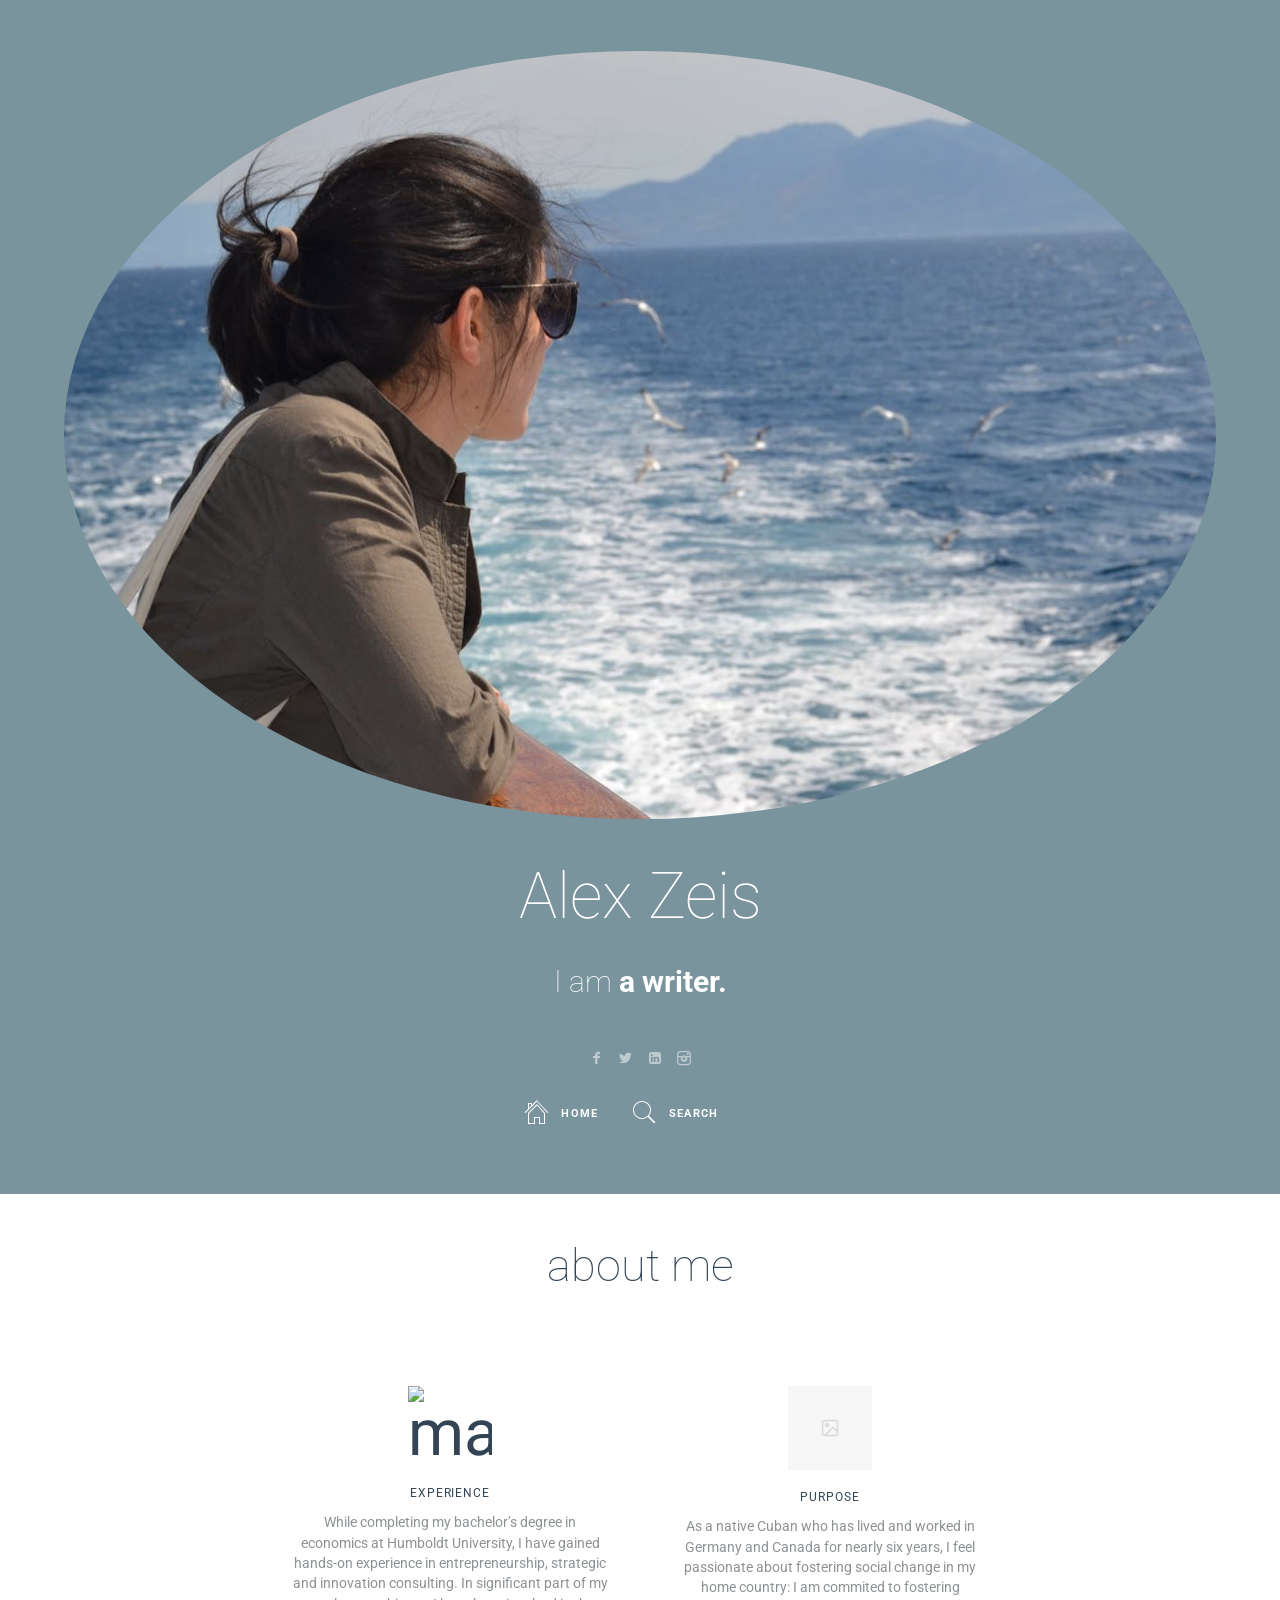
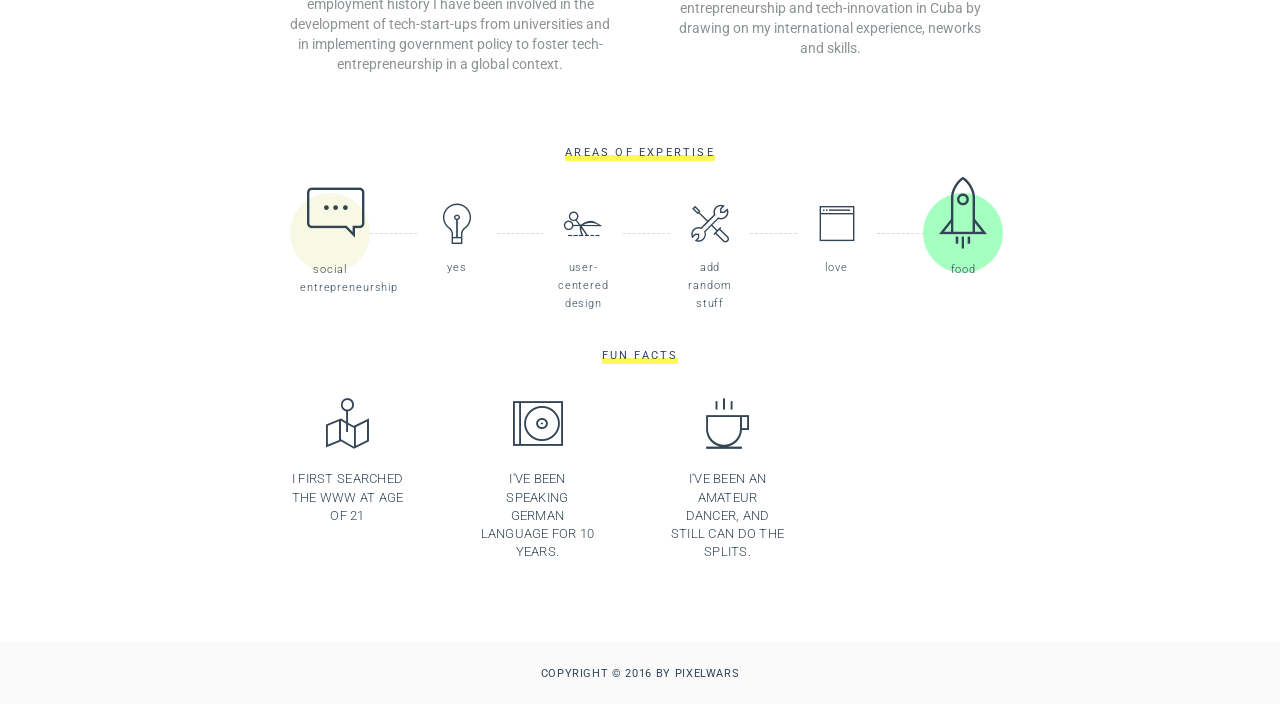
==== about.html @ 5830b7da "Initial commit" ====
<!DOCTYPE html>
<html lang="en" class="no-js ">
<head>

    <meta charset="utf-8" />
    <meta name="viewport" content="width=device-width, initial-scale=1">
    <meta name="description" content="Personal Website of Maite Hernandez Zubeldia">
    <meta name="keywords" content="Maite Personal Website">
    <meta name="author" content="Maite Hernandez Zubeldia">

    <title>Maite Hernandez Zubeldia</title>

        <!-- FAV and TOUCH ICONS -->
        <link rel="shortcut icon" href="images/ico/favicon.ico">
        <link rel="apple-touch-icon" href="images/ico/apple-touch-icon.png">
		 
        <!-- FONTS -->
        <link href='https://fonts.googleapis.com/css?family=Roboto:100,100italic,300,300italic,400,400italic,700,700italic' rel='stylesheet' type='text/css'> 
                         
        <!-- STYLES -->
        <link rel="stylesheet" type="text/css" href="css/bootstrap.min.css">
        <link rel="stylesheet" type="text/css" href="css/fonts/pe-icon-7-stroke/css/pe-icon-7-stroke.css">
        <link rel="stylesheet" type="text/css" href="css/fonts/fontello/css/fontello.css">
        <link rel="stylesheet" type="text/css" href="js/nprogress/nprogress.css">
        <link rel="stylesheet" type="text/css" href="js/jquery.magnific-popup/magnific-popup.css">
        <link rel="stylesheet" type="text/css" href="css/align.css">
        <link rel="stylesheet" type="text/css" href="css/layout.css">
        <link rel="stylesheet" type="text/css" href="css/main.css">
        <link rel="stylesheet" type="text/css" href="css/768.css">
        
        <!-- INITIAL SCRIPTS -->
		<script src="js/jquery-1.11.3.min.js"></script>
        <script src="js/jquery-migrate-1.2.1.min.js"></script>
<script src="js/modernizr.min.js"></script>
</head>
    
    
    
	<body>
    	
        
        
        
        <!-- PAGE -->
	<div id="page" class="hfeed site">
            
            <!-- .site-main -->
		  	<main id="main" class="site-main cd-main">
          
          
			
            
            
                <!-- HEADER -->
                <header id="masthead" class="header" role="banner" style="background-image: url(images/home/home.jpg)">
                    
                    <!-- header-wrap -->
                    <div class="header-wrap layout-full">
                        
                        <!-- image-logo -->
                        <a class="header-title-link" href="index.html"><img src="images/home/mar_Grecia.jpg" alt="Maite"></a>
                    
                        <h1 class="site-title">Alex Zeis</h1>
                        <p class="site-description">I am <strong id="typist-element" data-typist="a blogger., a wordpress lover., an adventurer.">a writer.</strong></p>
                        
                        <!-- header-social -->
                        <div class="header-bottom">
                        
                            <!-- SOCIAL -->
                            <ul class="social">
                                <li>
                                    <a class="facebook" href="#"></a>
                                </li>
                                <li>
                                    <a class="twitter" href="#"></a>
                                </li>
                                <li>
                                    <a class="linkedin" href="#"></a>
                                </li>
                                <li>
                                    <a class="instagram" href="#"></a>
                                </li>
                            </ul>
                            <!-- SOCIAL -->
                            
                        </div>
                        <!-- header-social -->
                        
                        <!-- NAV MENU -->
                        <nav id="primary-navigation" class="site-navigation primary-navigation" role="navigation">
                            <div class="nav-menu menu-with-icons">
                                <ul>
<li><a href="index.html"><i class="pe-7s-home"></i>Home</a></li>
                                    <li><a class="search-toggle"><i class="pe-7s-search"></i>Search</a></li>  
                                    
                                </ul>
                            </div>
                        </nav>
                        <!-- NAV MENU -->
                        
                        
                        
                        <!-- SEARCH --> 
                        <div class="header-search">
                            <form role="search" method="get" id="search-form" action="#">
                              <input type="text" value="" name="s" id="search" placeholder="type and hit enter">
                              <input type="submit" id="search-submit" title="Search" value="→">
                            </form>
                        </div>
                        <!-- SEARCH -->
                        
                        
                    </div>
                    <!-- header-wrap -->
                        
                    <a class="mouse-scroll" href="#"> 
                      <span class="mouse">
                        <span class="mouse-movement"> 
                        </span>
                      </span>
                    </a>
                    
                </header>
                <!-- HEADER -->
            
            
            
            
                
                
                <!-- site-middle -->
                <div class="site-middle">
                
                
                
                     
                
                     
                    
                     
                    
                     
                    <div class="layout-fixed"> 
                        <div id="primary" class="content-area">
                    
                    
                     
                    
                     
                
                    
        
                    
                            <!-- site-content -->
                            <div id="content" class="site-content" role="main"> <!-- .page-single -->
                                <div class="page-single page-layout">
                                
                                
                                        <!-- .hentry -->
                                        <article class="page hentry">
                                            
                                            <!-- .entry-header -->
                                            <header class="entry-header">
                                                 <h1 class="entry-title">about me</h1>
                                            </header>
                                            <!-- .entry-header -->
                                            
                    
                                            <!-- .entry-content -->
                                            <div class="entry-content">
                                            
                                            
                                                
                                                
                                                <!-- SERVICES -->
                        
                                                <!-- section-title -->
                                                <div class="section-title center">    
                                                    <h2>
                                                        <i></i>
                                                    </h2>
                                                </div>
                                                <!-- section-title -->
                                        
                                                <!-- row -->			
                                                <div class="row">
                                        
                                                    <!-- col -->	
                                                    <div class="col-sm-6 col-md-6">
                                        
                                                        <!-- service -->
                                                        <div class="service">
                                                            <!--<i class="pe-7s-glasses"></i>-->
                                                            <img src="images/home/maite.png" alt="maite"/>
                                                            <h4>experience</h4>
                                                            <p>While completing my bachelor’s degree in economics at Humboldt University, I have gained hands-on experience in entrepreneurship, strategic and innovation consulting. In significant part of my employment history I have been involved in the development of tech-start-ups from universities and in implementing government policy to foster tech-entrepreneurship in a global context.</p>
                                                        </div>
                                                        <!-- service -->
                                        
                                                    </div>
                                                    <!-- col -->
                                        
                                                    <!-- col -->
                                                    <div class="col-sm-6 col-md-6">
                                        
                                                        <!-- service -->
                                                        <div class="service">
                                                            <!--<i class="pe-7s-joy"></i>-->
                                                            <img src="images/site/icon-02.png" alt="image"/>
                                                            <h4>purpose</h4>
                                                            <p>As a native Cuban who has lived and worked in Germany and Canada for nearly six years, I feel passionate about fostering social change in my home country: I am commited to fostering entrepreneurship and tech-innovation in Cuba by drawing on my international experience, neworks and skills.</p>
                                                        </div>
                                                        <!-- service -->
                                        

                                        
                                                    </div>
                                                    <!-- col -->
                                                    
                                                </div>
                                                <!-- row -->	
                                                <!-- SERVICES -->
                                                
                                        
                                                
                                                
                                                
                                                <!-- PROCESS -->
                                                
                                                <!-- section-title -->
                                                <div class="section-title center">    
                                                    <h2>
                                                        <i>areas of expertise</i>
                                                    </h2>
                                                </div>
                                                <!-- section-title -->
                                        
                                                
                                                <!-- row -->
                                                <div class="row">
                                                    
                                                    <!-- col -->
                                                    <div class="col-xs-4 col-sm-2">
                                        
                                                        <!-- process -->
                                                        <div class="process">
                                                            <i class="pe-7s-comment"></i>
                                                            <!--<img src="images/site/icon-03.png" alt="image"/>-->
                                                            <h4>social entrepreneurship</h4>
                                                        </div>
                                                        <!-- process -->
                                        
                                                    </div>
                                                    <!-- col -->
                                                    
                                                    <!-- col -->    
                                                    <div class="col-xs-4 col-sm-2">
                                        
                                                        <!-- process -->
                                                        <div class="process">
                                                            <i class="pe-7s-light"></i>
                                                            <h4>yes</h4>
                                                        </div>
                                                        <!-- process -->
                                        
                                                    </div>
                                                    <!-- col -->
                                        
                                                    <!-- col -->
                                                    <div class="col-xs-4 col-sm-2">
                                        
                                                        <!-- process -->
                                                        <div class="process">
                                                            <i class="pe-7s-scissors"></i>
                                                            <h4>user-centered design</h4>
                                                        </div>
                                                        <!-- process -->
                                        
                                                    </div>
                                        
                                                    <!-- col -->
                                                    
                                                    <!-- col -->    
                                                    <div class="col-xs-4 col-sm-2">
                                        
                                                        <!-- process -->
                                                        <div class="process">
                                                            <i class="pe-7s-tools"></i>
                                                            <h4>add random stuff</h4>
                                                        </div>
                                                        <!-- process -->
                                        
                                                    </div>
                                                    <!-- col -->
                                                    
                                                    <!-- col -->    
                                                    <div class="col-xs-4 col-sm-2">
                                        
                                                        <!-- process -->
                                                        <div class="process">
                                                            <i class="pe-7s-browser"></i>
                                                            <h4>love</h4>
                                                        </div>
                                                        <!-- process -->
                                        
                                                    </div>
                                                    <!-- col -->
                                                    
                                                    <!-- col -->    
                                                    <div class="col-xs-4 col-sm-2">
                                        
                                                        <!-- process -->
                                                        <div class="process">
                                                            <i class="pe-7s-rocket"></i>
                                                            <h4>food</h4>
                                                        </div>
                                                        <!-- process -->
                                        
                                                    </div>
                                                    <!-- col -->
                                        
                                                </div>
                                                <!-- row -->
                                                <!-- PROCESS -->
                                                
                                                
                                                

                                                
                                                <!-- FUN FACT -->
                                                
                                                <!-- section-title -->
                                        
                                                <div class="section-title center">    
                                                    <h2>
                                                        <i>fun facts</i>
                                                    </h2>
                                                </div>
                                                <!-- section-title -->
                                        
                                                <!-- row -->
                                                <div class="row">
                                                    
                                                    <!-- col -->
                                                    <div class="col-xs-6 col-sm-3">
                                        
                                                        <!-- fun-fact -->
                                                        <div class="fun-fact">
                                                            <i class="pe-7s-map-2"></i>
                                                            <!--<img src="images/site/icon-03.png" alt="image"/>-->
                                                            <h4>I first searched the www at age of 21</h4>
                                                        </div>
                                                        <!-- fun-fact -->
                                        
                                                    </div>
                                                    <!-- col -->
                                                    
                                                    <!-- col -->
                                                    <div class="col-xs-6 col-sm-3">
                                        
                                                        <!-- fun-fact -->
                                                        <div class="fun-fact">
                                                            <i class="pe-7s-album"></i>
                                                            <h4>I've been speaking German language for 10 years.</h4>
                                                        </div>
                                                        <!-- fun-fact -->
                                        
                                                    </div>
                                                    <!-- col -->
                                                    
                                                    <!-- col -->
                                                    <div class="col-xs-6 col-sm-3">
                                        
                                                        <!-- fun-fact -->
                                                        <div class="fun-fact">
                                                            <i class="pe-7s-coffee"></i>
                                                            <h4> I've been an amateur dancer, and still can do the splits.</h4>
                                                        </div>
                                                        <!-- fun-fact -->
                                        
                                                    </div>
                                                    <!-- col -->

                                        
                                                </div>
                                                <!-- row -->
                                                <!-- FUN FACT -->

                                                
                                                
                                                <!-- section-title -->

                                            <!-- .entry-content -->
                
                                            
                                        
                                        </article>
                                        <!-- .hentry -->
                                    
                                </div>
                                <!-- .page-single --> 
                
                
                </div>
                            <!-- site-content -->
                    
                        </div>
                        <!-- primary -->    
                    
                    
                        
                    
                    
                    </div>
                    <!-- layout -->
                
                
                </div>
                <!-- site-middle -->
                        
                        
                        
                        
                        
                        
                        
                        
                        
                        
                        
                        
                        
                        
                        
                        
                        
                        
                        
                    <!-- .site-footer -->
                    <footer id="colophon" class="site-footer" role="contentinfo">
                        
                        <!-- .site-info --> 
                        <div class="site-info">
                            <div class="textwidget">
                                <a href="https://wordpress.org/">Copyright &copy; 2016 by Pixelwars</a>
                            </div>
                        </div>
                        <!-- .site-info --> 
                        
                    </footer>
                    <!-- .site-footer --> 
    
                
                
                    
        </main>
                <!-- .site-main -->
                
                
                
                
                
                <!-- .cd-folding-panel -->
                <div class="cd-folding-panel">
                    
                    <div class="fold-left"></div>
                    <div class="fold-right"></div>
                    
                    <div class="cd-fold-content">
                        <!-- content will be loaded using javascript -->
                    </div>
            
                    <a class="cd-close" href="#"></a>
                    
                </div> 
                <!-- .cd-folding-panel -->



                <!-- ALERT : used for contact form mail delivery alert -->
                <div class="site-alert animated"></div>
                
                
                
                
            </div>
            <!-- PAGE -->
        
        
        
        
        <!-- SCRIPTS -->
        <script src="js/jquery.address-1.5.min.js"></script>
        <script src="js/smoothscroll.js"></script>
        <script src="js/nprogress/nprogress.js"></script>
        <script src="js/fastclick.js"></script>
        <script src="js/typist.js"></script>
		<script src="js/imagesloaded.pkgd.min.js"></script>
        <script src="js/jquery.isotope.min.js"></script>
        <script src="js/jquery.fitvids.js"></script>
        <script src="js/jquery.validate.min.js"></script>
        <script src="js/jquery.magnific-popup/jquery.magnific-popup.min.js"></script>
        <script src="js/socialstream.jquery.js"></script>
        <script src="https://maps.googleapis.com/maps/api/js?v=3.exp&amp;"></script>
        <script src="js/main.js"></script>
        
	</body>
</html>
---- css/fonts/pe-icon-7-stroke/css/pe-icon-7-stroke.css ----
@font-face {
	font-family: 'Pe-icon-7-stroke';
	src:url('../fonts/Pe-icon-7-stroke.eot?d7yf1v');
	src:url('../fonts/Pe-icon-7-stroke.eot?#iefixd7yf1v') format('embedded-opentype'),
		url('../fonts/Pe-icon-7-stroke.woff?d7yf1v') format('woff'),
		url('../fonts/Pe-icon-7-stroke.ttf?d7yf1v') format('truetype'),
		url('../fonts/Pe-icon-7-stroke.svg?d7yf1v#Pe-icon-7-stroke') format('svg');
	font-weight: normal;
	font-style: normal;
}

[class^="pe-7s-"], [class*=" pe-7s-"] {
	display: inline-block;
	font-family: 'Pe-icon-7-stroke';
	speak: none;
	font-style: normal;
	font-weight: normal;
	font-variant: normal;
	text-transform: none;
	line-height: 1;

	/* Better Font Rendering =========== */
	-webkit-font-smoothing: antialiased;
	-moz-osx-font-smoothing: grayscale;
}

.pe-7s-album:before {
	content: "\e6aa";
}
.pe-7s-arc:before {
	content: "\e6ab";
}
.pe-7s-back-2:before {
	content: "\e6ac";
}
.pe-7s-bandaid:before {
	content: "\e6ad";
}
.pe-7s-car:before {
	content: "\e6ae";
}
.pe-7s-diamond:before {
	content: "\e6af";
}
.pe-7s-door-lock:before {
	content: "\e6b0";
}
.pe-7s-eyedropper:before {
	content: "\e6b1";
}
.pe-7s-female:before {
	content: "\e6b2";
}
.pe-7s-gym:before {
	content: "\e6b3";
}
.pe-7s-hammer:before {
	content: "\e6b4";
}
.pe-7s-headphones:before {
	content: "\e6b5";
}
.pe-7s-helm:before {
	content: "\e6b6";
}
.pe-7s-hourglass:before {
	content: "\e6b7";
}
.pe-7s-leaf:before {
	content: "\e6b8";
}
.pe-7s-magic-wand:before {
	content: "\e6b9";
}
.pe-7s-male:before {
	content: "\e6ba";
}
.pe-7s-map-2:before {
	content: "\e6bb";
}
.pe-7s-next-2:before {
	content: "\e6bc";
}
.pe-7s-paint-bucket:before {
	content: "\e6bd";
}
.pe-7s-pendrive:before {
	content: "\e6be";
}
.pe-7s-photo:before {
	content: "\e6bf";
}
.pe-7s-piggy:before {
	content: "\e6c0";
}
.pe-7s-plugin:before {
	content: "\e6c1";
}
.pe-7s-refresh-2:before {
	content: "\e6c2";
}
.pe-7s-rocket:before {
	content: "\e6c3";
}
.pe-7s-settings:before {
	content: "\e6c4";
}
.pe-7s-shield:before {
	content: "\e6c5";
}
.pe-7s-smile:before {
	content: "\e6c6";
}
.pe-7s-usb:before {
	content: "\e6c7";
}
.pe-7s-vector:before {
	content: "\e6c8";
}
.pe-7s-wine:before {
	content: "\e6c9";
}
.pe-7s-cloud-upload:before {
	content: "\e68a";
}
.pe-7s-cash:before {
	content: "\e68c";
}
.pe-7s-close:before {
	content: "\e680";
}
.pe-7s-bluetooth:before {
	content: "\e68d";
}
.pe-7s-cloud-download:before {
	content: "\e68b";
}
.pe-7s-way:before {
	content: "\e68e";
}
.pe-7s-close-circle:before {
	content: "\e681";
}
.pe-7s-id:before {
	content: "\e68f";
}
.pe-7s-angle-up:before {
	content: "\e682";
}
.pe-7s-wristwatch:before {
	content: "\e690";
}
.pe-7s-angle-up-circle:before {
	content: "\e683";
}
.pe-7s-world:before {
	content: "\e691";
}
.pe-7s-angle-right:before {
	content: "\e684";
}
.pe-7s-volume:before {
	content: "\e692";
}
.pe-7s-angle-right-circle:before {
	content: "\e685";
}
.pe-7s-users:before {
	content: "\e693";
}
.pe-7s-angle-left:before {
	content: "\e686";
}
.pe-7s-user-female:before {
	content: "\e694";
}
.pe-7s-angle-left-circle:before {
	content: "\e687";
}
.pe-7s-up-arrow:before {
	content: "\e695";
}
.pe-7s-angle-down:before {
	content: "\e688";
}
.pe-7s-switch:before {
	content: "\e696";
}
.pe-7s-angle-down-circle:before {
	content: "\e689";
}
.pe-7s-scissors:before {
	content: "\e697";
}
.pe-7s-wallet:before {
	content: "\e600";
}
.pe-7s-safe:before {
	content: "\e698";
}
.pe-7s-volume2:before {
	content: "\e601";
}
.pe-7s-volume1:before {
	content: "\e602";
}
.pe-7s-voicemail:before {
	content: "\e603";
}
.pe-7s-video:before {
	content: "\e604";
}
.pe-7s-user:before {
	content: "\e605";
}
.pe-7s-upload:before {
	content: "\e606";
}
.pe-7s-unlock:before {
	content: "\e607";
}
.pe-7s-umbrella:before {
	content: "\e608";
}
.pe-7s-trash:before {
	content: "\e609";
}
.pe-7s-tools:before {
	content: "\e60a";
}
.pe-7s-timer:before {
	content: "\e60b";
}
.pe-7s-ticket:before {
	content: "\e60c";
}
.pe-7s-target:before {
	content: "\e60d";
}
.pe-7s-sun:before {
	content: "\e60e";
}
.pe-7s-study:before {
	content: "\e60f";
}
.pe-7s-stopwatch:before {
	content: "\e610";
}
.pe-7s-star:before {
	content: "\e611";
}
.pe-7s-speaker:before {
	content: "\e612";
}
.pe-7s-signal:before {
	content: "\e613";
}
.pe-7s-shuffle:before {
	content: "\e614";
}
.pe-7s-shopbag:before {
	content: "\e615";
}
.pe-7s-share:before {
	content: "\e616";
}
.pe-7s-server:before {
	content: "\e617";
}
.pe-7s-search:before {
	content: "\e618";
}
.pe-7s-film:before {
	content: "\e6a5";
}
.pe-7s-science:before {
	content: "\e619";
}
.pe-7s-disk:before {
	content: "\e6a6";
}
.pe-7s-ribbon:before {
	content: "\e61a";
}
.pe-7s-repeat:before {
	content: "\e61b";
}
.pe-7s-refresh:before {
	content: "\e61c";
}
.pe-7s-add-user:before {
	content: "\e6a9";
}
.pe-7s-refresh-cloud:before {
	content: "\e61d";
}
.pe-7s-paperclip:before {
	content: "\e69c";
}
.pe-7s-radio:before {
	content: "\e61e";
}
.pe-7s-note2:before {
	content: "\e69d";
}
.pe-7s-print:before {
	content: "\e61f";
}
.pe-7s-network:before {
	content: "\e69e";
}
.pe-7s-prev:before {
	content: "\e620";
}
.pe-7s-mute:before {
	content: "\e69f";
}
.pe-7s-power:before {
	content: "\e621";
}
.pe-7s-medal:before {
	content: "\e6a0";
}
.pe-7s-portfolio:before {
	content: "\e622";
}
.pe-7s-like2:before {
	content: "\e6a1";
}
.pe-7s-plus:before {
	content: "\e623";
}
.pe-7s-left-arrow:before {
	content: "\e6a2";
}
.pe-7s-play:before {
	content: "\e624";
}
.pe-7s-key:before {
	content: "\e6a3";
}
.pe-7s-plane:before {
	content: "\e625";
}
.pe-7s-joy:before {
	content: "\e6a4";
}
.pe-7s-photo-gallery:before {
	content: "\e626";
}
.pe-7s-pin:before {
	content: "\e69b";
}
.pe-7s-phone:before {
	content: "\e627";
}
.pe-7s-plug:before {
	content: "\e69a";
}
.pe-7s-pen:before {
	content: "\e628";
}
.pe-7s-right-arrow:before {
	content: "\e699";
}
.pe-7s-paper-plane:before {
	content: "\e629";
}
.pe-7s-delete-user:before {
	content: "\e6a7";
}
.pe-7s-paint:before {
	content: "\e62a";
}
.pe-7s-bottom-arrow:before {
	content: "\e6a8";
}
.pe-7s-notebook:before {
	content: "\e62b";
}
.pe-7s-note:before {
	content: "\e62c";
}
.pe-7s-next:before {
	content: "\e62d";
}
.pe-7s-news-paper:before {
	content: "\e62e";
}
.pe-7s-musiclist:before {
	content: "\e62f";
}
.pe-7s-music:before {
	content: "\e630";
}
.pe-7s-mouse:before {
	content: "\e631";
}
.pe-7s-more:before {
	content: "\e632";
}
.pe-7s-moon:before {
	content: "\e633";
}
.pe-7s-monitor:before {
	content: "\e634";
}
.pe-7s-micro:before {
	content: "\e635";
}
.pe-7s-menu:before {
	content: "\e636";
}
.pe-7s-map:before {
	content: "\e637";
}
.pe-7s-map-marker:before {
	content: "\e638";
}
.pe-7s-mail:before {
	content: "\e639";
}
.pe-7s-mail-open:before {
	content: "\e63a";
}
.pe-7s-mail-open-file:before {
	content: "\e63b";
}
.pe-7s-magnet:before {
	content: "\e63c";
}
.pe-7s-loop:before {
	content: "\e63d";
}
.pe-7s-look:before {
	content: "\e63e";
}
.pe-7s-lock:before {
	content: "\e63f";
}
.pe-7s-lintern:before {
	content: "\e640";
}
.pe-7s-link:before {
	content: "\e641";
}
.pe-7s-like:before {
	content: "\e642";
}
.pe-7s-light:before {
	content: "\e643";
}
.pe-7s-less:before {
	content: "\e644";
}
.pe-7s-keypad:before {
	content: "\e645";
}
.pe-7s-junk:before {
	content: "\e646";
}
.pe-7s-info:before {
	content: "\e647";
}
.pe-7s-home:before {
	content: "\e648";
}
.pe-7s-help2:before {
	content: "\e649";
}
.pe-7s-help1:before {
	content: "\e64a";
}
.pe-7s-graph3:before {
	content: "\e64b";
}
.pe-7s-graph2:before {
	content: "\e64c";
}
.pe-7s-graph1:before {
	content: "\e64d";
}
.pe-7s-graph:before {
	content: "\e64e";
}
.pe-7s-global:before {
	content: "\e64f";
}
.pe-7s-gleam:before {
	content: "\e650";
}
.pe-7s-glasses:before {
	content: "\e651";
}
.pe-7s-gift:before {
	content: "\e652";
}
.pe-7s-folder:before {
	content: "\e653";
}
.pe-7s-flag:before {
	content: "\e654";
}
.pe-7s-filter:before {
	content: "\e655";
}
.pe-7s-file:before {
	content: "\e656";
}
.pe-7s-expand1:before {
	content: "\e657";
}
.pe-7s-exapnd2:before {
	content: "\e658";
}
.pe-7s-edit:before {
	content: "\e659";
}
.pe-7s-drop:before {
	content: "\e65a";
}
.pe-7s-drawer:before {
	content: "\e65b";
}
.pe-7s-download:before {
	content: "\e65c";
}
.pe-7s-display2:before {
	content: "\e65d";
}
.pe-7s-display1:before {
	content: "\e65e";
}
.pe-7s-diskette:before {
	content: "\e65f";
}
.pe-7s-date:before {
	content: "\e660";
}
.pe-7s-cup:before {
	content: "\e661";
}
.pe-7s-culture:before {
	content: "\e662";
}
.pe-7s-crop:before {
	content: "\e663";
}
.pe-7s-credit:before {
	content: "\e664";
}
.pe-7s-copy-file:before {
	content: "\e665";
}
.pe-7s-config:before {
	content: "\e666";
}
.pe-7s-compass:before {
	content: "\e667";
}
.pe-7s-comment:before {
	content: "\e668";
}
.pe-7s-coffee:before {
	content: "\e669";
}
.pe-7s-cloud:before {
	content: "\e66a";
}
.pe-7s-clock:before {
	content: "\e66b";
}
.pe-7s-check:before {
	content: "\e66c";
}
.pe-7s-chat:before {
	content: "\e66d";
}
.pe-7s-cart:before {
	content: "\e66e";
}
.pe-7s-camera:before {
	content: "\e66f";
}
.pe-7s-call:before {
	content: "\e670";
}
.pe-7s-calculator:before {
	content: "\e671";
}
.pe-7s-browser:before {
	content: "\e672";
}
.pe-7s-box2:before {
	content: "\e673";
}
.pe-7s-box1:before {
	content: "\e674";
}
.pe-7s-bookmarks:before {
	content: "\e675";
}
.pe-7s-bicycle:before {
	content: "\e676";
}
.pe-7s-bell:before {
	content: "\e677";
}
.pe-7s-battery:before {
	content: "\e678";
}
.pe-7s-ball:before {
	content: "\e679";
}
.pe-7s-back:before {
	content: "\e67a";
}
.pe-7s-attention:before {
	content: "\e67b";
}
.pe-7s-anchor:before {
	content: "\e67c";
}
.pe-7s-albums:before {
	content: "\e67d";
}
.pe-7s-alarm:before {
	content: "\e67e";
}
.pe-7s-airplay:before {
	content: "\e67f";
}
---- css/fonts/fontello/css/fontello.css ----
@font-face {
  font-family: 'fontello';
  src: url('../font/fontello.eot?5439408');
  src: url('../font/fontello.eot?5439408#iefix') format('embedded-opentype'),
       url('../font/fontello.woff2?5439408') format('woff2'),
       url('../font/fontello.woff?5439408') format('woff'),
       url('../font/fontello.ttf?5439408') format('truetype'),
       url('../font/fontello.svg?5439408#fontello') format('svg');
  font-weight: normal;
  font-style: normal;
}
/* Chrome hack: SVG is rendered more smooth in Windozze. 100% magic, uncomment if you need it. */
/* Note, that will break hinting! In other OS-es font will be not as sharp as it could be */
/*
@media screen and (-webkit-min-device-pixel-ratio:0) {
  @font-face {
    font-family: 'fontello';
    src: url('../font/fontello.svg?5439408#fontello') format('svg');
  }
}
*/
 
 [class^="pw-icon-"]:before, [class*=" pw-icon-"]:before {
  font-family: "fontello";
  font-style: normal;
  font-weight: normal;
  speak: none;
 
  display: inline-block;
  text-decoration: inherit;
  width: 1em;
  margin-right: .2em;
  text-align: center;
  /* opacity: .8; */
 
  /* For safety - reset parent styles, that can break glyph codes*/
  font-variant: normal;
  text-transform: none;
 
  /* fix buttons height, for twitter bootstrap */
  line-height: 1em;
 
  /* Animation center compensation - margins should be symmetric */
  /* remove if not needed */
  margin-left: .2em;
 
  /* you can be more comfortable with increased icons size */
  /* font-size: 120%; */
 
  /* Font smoothing. That was taken from TWBS */
  -webkit-font-smoothing: antialiased;
  -moz-osx-font-smoothing: grayscale;
 
  /* Uncomment for 3D effect */
  /* text-shadow: 1px 1px 1px rgba(127, 127, 127, 0.3); */
}
 
.pw-icon-menu:before { content: '\e800'; } /* '' */
.pw-icon-gplus:before { content: '\e801'; } /* '' */
.pw-icon-doc-text:before { content: '\e802'; } /* '' */
.pw-icon-spotify-1:before { content: '\e803'; } /* '' */
.pw-icon-apple:before { content: '\e809'; } /* '' */
.pw-icon-down-open-big:before { content: '\e80b'; } /* '' */
.pw-icon-angle-down:before { content: '\e80c'; } /* '' */
.pw-icon-circle-empty:before { content: '\e80d'; } /* '' */
.pw-icon-check:before { content: '\e80f'; } /* '' */
.pw-icon-check-empty:before { content: '\e810'; } /* '' */
.pw-icon-plus:before { content: '\e823'; } /* '' */
.pw-icon-facebook:before { content: '\e825'; } /* '' */
.pw-icon-twitter:before { content: '\e826'; } /* '' */
.pw-icon-linkedin-squared:before { content: '\e827'; } /* '' */
.pw-icon-pinterest-circled:before { content: '\e829'; } /* '' */
.pw-icon-github-circled:before { content: '\e82a'; } /* '' */
.pw-icon-behance:before { content: '\e82b'; } /* '' */
.pw-icon-dribbble:before { content: '\e82c'; } /* '' */
.pw-icon-instagram:before { content: '\e82d'; } /* '' */
.pw-icon-lastfm:before { content: '\e82e'; } /* '' */
.pw-icon-rss:before { content: '\e82f'; } /* '' */
.pw-icon-vimeo-squared:before { content: '\e830'; } /* '' */
.pw-icon-forrst:before { content: '\e831'; } /* '' */
.pw-icon-skype:before { content: '\e832'; } /* '' */
.pw-icon-picasa:before { content: '\e833'; } /* '' */
.pw-icon-youtube-play:before { content: '\e834'; } /* '' */
.pw-icon-flickr:before { content: '\e835'; } /* '' */
.pw-icon-tumblr:before { content: '\e836'; } /* '' */
.pw-icon-blogger:before { content: '\e837'; } /* '' */
.pw-icon-delicious:before { content: '\e838'; } /* '' */
.pw-icon-digg:before { content: '\e839'; } /* '' */
.pw-icon-friendfeed:before { content: '\e83a'; } /* '' */
.pw-icon-wordpress:before { content: '\e83b'; } /* '' */
.pw-icon-stackoverflow:before { content: '\e83c'; } /* '' */
.pw-icon-foursquare:before { content: '\e83d'; } /* '' */
.pw-icon-xing:before { content: '\e83e'; } /* '' */
.pw-icon-sina-weibo:before { content: '\e83f'; } /* '' */
.pw-icon-soundcloud:before { content: '\e840'; } /* '' */
.pw-icon-fivehundredpx:before { content: '\e841'; } /* '' */
.pw-icon-slideshare:before { content: '\e842'; } /* '' */
.pw-icon-android:before { content: '\e843'; } /* '' */
.pw-icon-windows:before { content: '\e845'; } /* '' */
.pw-icon-vkontakte:before { content: '\e846'; } /* '' */
.pw-icon-myspace:before { content: '\e847'; } /* '' */
.pw-icon-meetup:before { content: '\e848'; } /* '' */
.pw-icon-reddit:before { content: '\e84a'; } /* '' */
.pw-icon-stumbleupon-circled:before { content: '\e84b'; } /* '' */
.pw-icon-path:before { content: '\e84c'; } /* '' */
.pw-icon-dropbox:before { content: '\e84d'; } /* '' */
.pw-icon-deviantart:before { content: '\e850'; } /* '' */
.pw-icon-grooveshark:before { content: '\e851'; } /* '' */
.pw-icon-steam:before { content: '\e853'; } /* '' */
.pw-icon-quora:before { content: '\e854'; } /* '' */
.pw-icon-angellist:before { content: '\e855'; } /* '' */
.pw-icon-icq:before { content: '\e856'; } /* '' */
.pw-icon-vine:before { content: '\e863'; } /* '' */
.pw-icon-left-open-big:before { content: '\e86d'; } /* '' */
.pw-icon-right-open-big:before { content: '\e86e'; } /* '' */
.pw-icon-up-open-big:before { content: '\e86f'; } /* '' */
.pw-icon-circle:before { content: '\e870'; } /* '' */
.pw-icon-circle-thin:before { content: '\e88d'; } /* '' */
.pw-icon-minus:before { content: '\e89a'; } /* '' */
---- js/nprogress/nprogress.css ----
/* Make clicks pass-through */
#nprogress{pointer-events:none;position:relative;z-index:5000}#nprogress .bar{background:#5BCF80;position:fixed;z-index:100;top:0;left:0;width:100%;height:3px}#nprogress .peg{display:block;position:absolute;right:0;width:100px;height:100%;opacity:1;-webkit-transform:rotate(3deg) translate(0,-6px);-ms-transform:rotate(3deg) translate(0,-6px);transform:rotate(3deg) translate(0,-6px)}#nprogress .spinner{display:block;position:fixed;z-index:10000;top:15px;right:15px}#nprogress .spinner-icon{width:20px;height:20px;box-sizing:border-box;border:3px solid transparent;border-top-color:#5BCF80;border-left-color:#5BCF80;border-radius:50%;-webkit-animation:nprogress-spinner 400ms linear infinite;animation:nprogress-spinner 400ms linear infinite}@-webkit-keyframes nprogress-spinner{0%{-webkit-transform:rotate(0deg)}100%{-webkit-transform:rotate(360deg)}}@keyframes nprogress-spinner{0%{transform:rotate(0deg)}100%{transform:rotate(360deg)}}
---- css/align.css ----
/* CONTENT ALIGNMENT */
.aligncenter, .alignnone, .alignright, .alignleft {
    display: block; margin: 1.6em auto; clear: both;
	}
.wp-caption {
	color:#555;
	}
.wp-caption img {
	border: 0 none; height: auto; margin: 0; padding: 0;
	}
.wp-caption-text {
    font-size: 14px; margin: 0; padding: .6em .1em 0; color: #C0C0C0;
	}
.wp-caption.aligncenter { 
	text-align: center; 
	}
/* TABLETS */
@media screen and (min-width: 768px) {
	.alignnone {
		margin: 3em 0; 
		}
	.aligncenter {
		margin: 2.2em auto; 
		}
	.alignleft,
	.alignright {
		max-width: 50%; 
		}
	.alignright {
		float:right; margin: .4em 0 1em 2em;
		}
	.alignleft {
		float: left; margin: .4em 2em 1em 0;
		}
}
/* DESKTOPS MEDIUM */
@media screen and (min-width: 1200px) { 
	.content-area:not(.with-sidebar) .post .alignright, 
	.content-area:not(.with-sidebar) .post .wp-caption.alignright {
		max-width: 68%;	margin-right: -140px; margin-left: 2em;
		}
	.content-area:not(.with-sidebar) .post .alignleft, 
	.content-area:not(.with-sidebar) .post .wp-caption.alignleft {
		max-width: 68%;	margin-left: -140px; margin-right: 2em;
		}	
}
---- css/layout.css ----
/* -------------------------------- 

FOLDED LAYOUT STYLES

-------------------------------- */


/* -------------------------------- 

Main content

-------------------------------- */
.overflow-hidden {
	overflow: hidden;
	}
.cd-main {
 	overflow-x: hidden;
	}
/* never visible - this is used in jQuery to check the current MQ */
.cd-main::before {
 	display: none; content: 'mobile';
	}
.cd-main > * {
	-webkit-transition: -webkit-transform 0.5s 0.4s; transition: transform 0.5s 0.4s;
	}
/* on mobile - translate .cd-main content to the right when the .cd-folding-panel is open */
.cd-main.fold-is-open > * {
	-webkit-transform: translateX(100%); -ms-transform: translateX(100%); transform: translateX(100%); -webkit-transition: -webkit-transform 0.5s 0s;transition: transform 0.5s 0s;
	}
@media only screen and (min-width: 600px) {
  .cd-main.fold-is-open > * {
    -webkit-transform: translateX(600px); -ms-transform: translateX(600px); transform: translateX(600px);
  	}
}

/* CD-GALLERY */
.cd-gallery {
	position: relative; margin: 0; padding: 0; list-style: none;
	}
.cd-gallery::after {
 	clear: both; content: ""; display: table;
	}
/* this is the dark layer covering the .cd-gallery when the .cd-folding-panel is open */
.cd-gallery::before {
 	display: block; content: ''; position: absolute; z-index: 1; top: 0; left: 0; height: 100%; width: 100%; background-color: rgba(28, 23, 38, 0.6); opacity: 0; visibility: hidden; -webkit-transition: opacity 0.5s 0.4s, visibility 0s 0.9s; transition: opacity 0.5s 0.4s, visibility 0s 0.9s;
    }
.fold-is-open .cd-gallery::before {
 	visibility: visible; opacity: 1; -webkit-transition: opacity 0.5s 0s, visibility 0s 0s; transition: opacity 0.5s 0s, visibility 0s 0s;
    }
/* CD-ITEM */
.cd-item {
 	width: 100%; text-align: center; overflow: hidden; /* Force Hardware Acceleration */ -webkit-transform: translateZ(); -ms-transform: translateZ(); transform: translateZ(); -webkit-backface-visibility: hidden; backface-visibility: hidden; -webkit-transition: -webkit-transform 0.5s 0.4s; transition: transform 0.5s 0.4s;
    }
.cd-item div {
 	display: table-cell; vertical-align: middle;
    }
.cd-item > a {
 	display: table; height: 100%; width: 100%; overflow: hidden; color: #ffffff; -webkit-font-smoothing: antialiased; position: relative;
    }
.cd-item a:hover { 
	color: #FFF; 
	}
.cd-item > a:before {
    content: "";
    position: absolute;
    top: 0;
    right: 0;
    bottom: 0;
    left: 0;
	opacity: .6; 
	background-color: #08000A;
}
.cd-item a:hover:before { 
	opacity: .8; 
	}
.cd-item i {
    font-size: 44px; z-index: 1; position: relative; margin-bottom: 12px;
	}
.cd-item h2 {
 	font-size: 1.9rem; margin-top: 0; position: relative; z-index: 1; margin-bottom: .2em;
    }
.cd-item b {
 	display: none; font-size: 10px; font-weight: 300; text-transform: uppercase; letter-spacing: 1px; padding: 10px 19px; color: rgba(255, 255, 255, 0.8); border: 1px solid rgba(255, 255, 255, 0.5); border-radius: 16px; position: relative; z-index: 1;
    }
.cd-item p {
 	line-height: 1.2; font-size: 12px; font-weight: 300; opacity: .5; padding: 0; position: relative; z-index: 1;
    }
.cd-item { background-size: cover; background-position: center;
	}

/* -------------------------------- 

folding panel

-------------------------------- */
.cd-folding-panel {
  position: fixed;
  z-index: 1000;
  top: 0;
  left: 0;
  height: 100vh;
  width: 50%;
  visibility: hidden;
  overflow: hidden;
  -webkit-transition: visibility 0s 0.9s;
  transition: visibility 0s 0.9s;
}
.cd-folding-panel .fold-left,
.cd-folding-panel .fold-right {
  /* the :after elements of .fold-left and .fold-right are the 2 fold sides */
  width: 100%;
  height: 100vh;
  overflow: hidden;
  position: relative;
  /* enable a 3D-space for children elements */
  -webkit-perspective: 2000px;
  perspective: 2000px;
}
.cd-folding-panel .fold-left::after,
.cd-folding-panel .fold-right::after {
  /* 2 fold sides */
  content: '';
  position: absolute;
  top: 0;
  left: 0;
  height: 100%;
  width: 100%;
  /* Force Hardware Acceleration */
  -webkit-transform: translateZ(0);
  -ms-transform: translateZ(0);
  transform: translateZ(0);
  -webkit-backface-visibility: hidden;
  backface-visibility: hidden;
  -webkit-transition: -webkit-transform 0.5s 0.4s, background-color 0.5s 0.4s;
  transition: transform 0.5s 0.4s, background-color 0.5s 0.4s;
}
.cd-folding-panel .fold-right {
  -webkit-perspective-origin: 0% 50%;
  perspective-origin: 0% 50%;
}
.cd-folding-panel .fold-right::after {
  -webkit-transform-origin: right center;
  -ms-transform-origin: right center;
  transform-origin: right center;
  -webkit-transform: translateX(-100%) rotateY(-90deg);
  -ms-transform: translateX(-100%) rotateY(-90deg);
  transform: translateX(-100%) rotateY(-90deg);
  background-color: #fff;
}
.cd-folding-panel .fold-left {
  /* on mobile only the right fold side is visible */
  display: none;
}
.cd-folding-panel .fold-left::after {
  background-color: #fff;
}
.cd-folding-panel .cd-close {
  /* 'X' close icon */
  position: absolute;
  z-index: 1;
  display: inline-block;
  top: 10px;
  right: 16px;
  height: 44px;
  width: 44px;
  /* image replacement */
  overflow: hidden;
  text-indent: 100%;
  white-space: nowrap;
  opacity: 0;
  -webkit-transition: opacity 0.2s 0s;
  transition: opacity 0.2s 0s;
}
.cd-folding-panel .cd-close::after, .cd-folding-panel .cd-close::before {
  /* lines of 'X' icon */
  content: '';
  position: absolute;
  height: 1px;
  width: 32px;
  left: 50%;
  top: 50%;
  background-color: #345;
  -webkit-backface-visibility: hidden;
  backface-visibility: hidden;
  -webkit-transition: opacity 0.2s;
  transition: opacity 0.2s;
}
.cd-folding-panel .cd-close::after {
  -webkit-transform: translateX(-50%) translateY(-50%) rotate(45deg);
  -ms-transform: translateX(-50%) translateY(-50%) rotate(45deg);
  transform: translateX(-50%) translateY(-50%) rotate(45deg);
}
.cd-folding-panel .cd-close::before {
  -webkit-transform: translateX(-50%) translateY(-50%) rotate(-45deg);
  -ms-transform: translateX(-50%) translateY(-50%) rotate(-45deg);
  transform: translateX(-50%) translateY(-50%) rotate(-45deg);
}
.cd-folding-panel.is-open {
  visibility: visible;
  -webkit-transition: visibility 0s 0s;
  transition: visibility 0s 0s;
}
.cd-folding-panel.is-open .fold-right::after,
.cd-folding-panel.is-open .fold-left::after {
  -webkit-transform: translateX(0);
  -ms-transform: translateX(0);
  transform: translateX(0);
  -webkit-transition: -webkit-transform 0.5s 0s, background-color 0.5s 0s;
  transition: transform 0.5s 0s, background-color 0.5s 0s;
}
.cd-folding-panel.is-open .fold-right::after {
  background-color: #fff;
}
.cd-folding-panel.is-open .cd-close {
  opacity: 1;
  -webkit-transition: opacity 0.2s 0.5s;
  transition: opacity 0.2s 0.5s;
}

/* FOLD CONTENT */
.cd-fold-content {
 position: absolute; top: 0; left: 0; height: 100%; width: 100%; padding: 2em; visibility: hidden; -webkit-transition: visibility 0s 0.4s; transition: visibility 0s 0.4s;
    }
.is-open .cd-fold-content {
 overflow-y: auto; -webkit-overflow-scrolling: touch; visibility: visible; -webkit-transition: visibility 0s 0.5s; transition: visibility 0s 0.5s;
    }

/* ANIMATED ITEMS */
.cd-fold-content .entry-header,
.cd-fold-content .entry-content > * {
  opacity: 0;
  -webkit-transform: translateY(40px);
  -ms-transform: translateY(40px);
  transform: translateY(40px);
}
.is-open .cd-fold-content .entry-header,
.is-open .cd-fold-content .entry-content > * {
  opacity: 1;
  -webkit-transform: translateY(0);
  -ms-transform: translateY(0);;
  transform: translateY(0);
}

/* animate out */
.cd-fold-content .hentry > .entry-header {
  -webkit-transition: -webkit-transform 0.2s 0.3s, opacity 0.2s 0.3s;
  transition: transform 0.2s 0.3s, opacity 0.2s 0.3s;
	}
.cd-fold-content .entry-content > *:nth-child(1) {
  -webkit-transition: -webkit-transform 0.2s 0.2s, opacity 0.2s 0.2s;
  transition: transform 0.2s 0.2s, opacity 0.2s 0.2s;
	}
.cd-fold-content .entry-content > *:nth-child(2) {
  -webkit-transition: -webkit-transform 0.2s 0.1s, opacity 0.2s 0.1s;
  transition: transform 0.2s 0.1s, opacity 0.2s 0.1s;
	}
.cd-fold-content .entry-content > *:nth-child(n+3) {
  -webkit-transition: -webkit-transform 0.2s 0s, opacity 0.2s 0s;
  transition: transform 0.2s 0s, opacity 0.2s 0s;
	}

/* animate in */
.is-open .cd-fold-content .hentry > .entry-header {
  -webkit-transition: -webkit-transform 0.2s 0.5s, opacity 0.2s 0.5s;
  transition: transform 0.2s 0.5s, opacity 0.2s 0.5s;
}
.is-open .cd-fold-content .entry-content > *:nth-child(1) {
  -webkit-transition: -webkit-transform 0.2s 0.6s, opacity 0.2s 0.6s;
  transition: transform 0.2s 0.6s, opacity 0.2s 0.6s;
}
.is-open .cd-fold-content .entry-content > *:nth-child(2) {
  -webkit-transition: -webkit-transform 0.2s 0.7s, opacity 0.2s 0.7s;
  transition: transform 0.2s 0.7s, opacity 0.2s 0.7s;
}
.is-open .cd-fold-content .entry-content > *:nth-child(n+3) {
  -webkit-transition: -webkit-transform 0.2s 0.8s, opacity 0.2s 0.8s;
  transition: transform 0.2s 0.8s, opacity 0.2s 0.8s;
}


/* TABLET AND UP */
@media only screen and (min-width: 600px) and (min-height: 500px) {
  
  .cd-folding-panel {
    width: 660px;
  	}
  .cd-fold-content {
	  padding: 2em 4em;
  	}
  .cd-item i {
	  font-size: 60px;
  	}
  .cd-item p {
	  font-size: 15px;
  	}
	.cd-item h2 {
		font-size: 3.8rem;
		}
}

/* DESKTOPS */
@media only screen and (min-width: 992px) {
	
  /* never visible - this is used in jQuery to check the current MQ */
  .cd-main::before {
    content: 'desktop';
  	}
  /* reset style - on bigger devices we translate the gallery items */
  .cd-main.fold-is-open > * {
    -webkit-transform: translateX(0); -ms-transform: translateX(0); transform: translateX(0); 
	}
	
  	.cd-item {
		 width: 50%; float: left; margin-right: -1px; -webkit-transition: -webkit-transform 0.5s 0.4s; transition: transform 0.5s 0.4s;
		}
	.cd-item:last-child:nth-child(odd) {
	 	width: 100%
		}
	.cd-item h2,
	.cd-item p,
	.cd-item i {
	 	-webkit-transform: translateY(30px); -ms-transform: translateY(30px); transform: translateY(30px); -webkit-transition: -webkit-transform 0.3s 0.1s; transition: transform 0.3s 0.1s;
		}
	.cd-item p {
	 	font-size: 16px; margin-bottom: 2em; opacity: .4;
		}
	.cd-item b {
	 	opacity: 0; display: inline-block;  -webkit-transform: translateY(20px); -ms-transform: translateY(20px); transform: translateY(20px); -webkit-transition: opacity 0.3s 0s, -webkit-transform 0.3s 0s; transition: opacity 0.3s 0s, transform 0.3s 0s;
		}
	.no-touchevents .cd-item a:hover h2,
	.no-touchevents .cd-item a:hover p, 
	.no-touchevents .cd-item a:hover i {
	 	-webkit-transform: translateY(0); -ms-transform: translateY(0); transform: translateY(0); -webkit-transition: -webkit-transform 0.3s 0s; transition: transform 0.3s 0s;
		}
	.no-touchevents .cd-item a:hover b {
	 	opacity: 1; -webkit-transform: translateY(0); -ms-transform: translateY(0); transform: translateY(0); -webkit-transition: opacity 0.3s 0.1s, -webkit-transform 0.3s 0.1s; transition: opacity 0.3s 0.1s, transform 0.3s 0.1s;
		}
	.fold-is-open .cd-item {
	 	-webkit-transition: -webkit-transform 0.5s 0s; transition: transform 0.5s 0s; -webkit-transform: translateX(-400px); -ms-transform: translateX(-400px); transform: translateX(-400px);
		}
	.fold-is-open .cd-item:last-child:nth-child(odd) {
	 	-webkit-transform: translateX(0px); -ms-transform: translateX(0px); transform: translateX(0px);
		}
	.fold-is-open .cd-item:nth-of-type(2n) {
	 	-webkit-transform: translateX(400px); -ms-transform: translateX(400px); transform: translateX(400px);
		}
  .cd-folding-panel {
    left: 50%;
    right: auto;
    -webkit-transform: translateX(-50%);
    -ms-transform: translateX(-50%);
    transform: translateX(-50%);
    width: 800px;
  }
  .cd-folding-panel .fold-left,
  .cd-folding-panel .fold-right {
    width: 50%;
    float: left;
    height: 100%;
  }
  .cd-folding-panel .fold-right {
    /* change perspective-origin so that the 2 fold sides have the same vanishing point */
    -webkit-perspective-origin: 0% 50%;
    perspective-origin: 0% 50%;
  }
  .cd-folding-panel .fold-right::after {
    -webkit-transform-origin: right center;
    -ms-transform-origin: right center;
    transform-origin: right center;
    -webkit-transform: translateX(-100%) rotateY(-90deg);
    -ms-transform: translateX(-100%) rotateY(-90deg);
    transform: translateX(-100%) rotateY(-90deg);
  }
  .cd-folding-panel .fold-left {
    display: block;
    /* change perspective-origin so that the 2 fold sides have the same vanishing point */
    -webkit-perspective-origin: 100% 50%;
    perspective-origin: 100% 50%;
  }
  .cd-folding-panel .fold-left::after {
    -webkit-transform-origin: left center;
    -ms-transform-origin: left center;
    transform-origin: left center;
    -webkit-transform: translateX(100%) rotateY(90deg);
    -ms-transform: translateX(100%) rotateY(90deg);
    transform: translateX(100%) rotateY(90deg);
  }
}

/* -------------------------------- 

Javascript disabled

-------------------------------- */
.no-js .cd-fold-content.single-page {
  position: static;
  visibility: visible;
  height: auto;
  background-color: #dadcdc;
}
.no-js .cd-fold-content.single-page > * {
  opacity: 1;
  -webkit-transform: translateY(0);
  -ms-transform: translateY(0);
  transform: translateY(0);
}
---- css/main.css ----
/* --------------------------------------------
	
	main.css : main style file
	Project : uCard
	Author : pixelwars 
	
	---
	
	CONTEXT:
	
	1. BASE
		1.1 ELEMENTS
		1.2 FONTS
		1.3 TYPOGRAPHY
	2. FORMS
	3. COMMON
	4. LAYOUT
	5. MODULES
	6. THEME
	
   -------------------------------------------- */
   
   
   
/*  --------------------------------------------

	1. BASE (@base) - base html elements
	
    -------------------------------------------- */

/* ----- 1.1 ELEMENTS ----- */   
*,
*:after,
*::before {
	-webkit-box-sizing: border-box; -moz-box-sizing: border-box; box-sizing: border-box;
	}
html {
	font-size: 100%; -webkit-font-smoothing: antialiased;
	}
body {
 	 font-size: 15px; line-height: 1.6; -webkit-text-size-adjust: none;
	}
.one-page-layout body {
	 background-color: #222;
	}
a {
 	color: #096; text-decoration: none; outline: none;
	}
a:hover,
a:focus {
	text-decoration: none; outline: none;
	}
a:hover {
 	color: #5BCF80
	}
iframe {
 	border: none
	}
ul {
 	list-style: square
	}
img {
 	max-width: 100%; height: auto;
	}

/* ----- 1.2 FONTS ----- */ 
/* BODY */
body,
input,
textarea,
select {
	font-family: 'Roboto', sans-serif;
	}
	
/* HEADINGS */
h1,
h2,
h3,
h4,
h5,
h6,
.filters,
.nav-menu,
th,
dt,
.button,
.catlinks a,
input[type=submit],
button,
label,
.tab-titles,
a.more-link {
 	font-family: 'Roboto'; font-weight: 400;
	}
	
/* FONTELLO ICONS */
.social li a,
.toggle h4:before  {
    font-family:fontello; font-style:normal; font-weight:400; speak:none; display:inline-block; text-decoration:inherit; text-align:center; font-variant:normal; text-transform:none;
    }
	
/* PE 7S ICONS */
.mask,
.site-alert:before,
.portfolio-nav a:before,
.hentry .entry-header:before,
.gallery-item a:after {
	display: inline-block; font-family: 'Pe-icon-7-stroke'; speak: none; font-style: normal; font-weight: normal; font-variant: normal; text-transform: none; line-height: 1; -webkit-font-smoothing: antialiased; -moz-osx-font-smoothing: grayscale;
	}

/* ----- 1.3 TYPOGRAPHY ----- */
/* headings and paragraphs  */
h1 {
 	font-size: 1.80em; margin: 0.8em 0 0.4em 0; line-height: 1.2; font-weight: 100;
	}
h2 {
 	font-size: 1.20em; margin: 1.0em 0 0.6em 0; line-height: 1.3; font-weight: 100;
	}
h3 {
 	font-size: 1.00em; margin: 1.0em 0 .6em 0; font-weight: 700;
	}
h4 {
 	font-size: 0.75em; margin: 2.0em 0 .6em 0;
	}
h5 {
 	font-size: 0.75em; margin: 1.0em 0 .6em 0;
	}
h6 {
 	font-size: 0.75em; margin: 1.0em 0 .6em 0;
	}
p {
 	margin: 1em 0 1.4em 0; line-height: 1.5;
	}
/* blockquote  */
blockquote {
 	position: relative; margin: 1.6em 0; padding: 0 .8em; text-align: center; font-size: 1.4em; line-height: 1.2; font-weight: bold; letter-spacing: -1px;
	}
blockquote p {
	line-height: 100%;
	}
blockquote cite {
 	display: block; font-size: 13px; padding-right: 1em; margin-top: 1em; font-style: normal; font-weight: 400; color: #ccc; letter-spacing: 0.03em;
	}
hr {
 	padding: .6em 0 1em 0; margin-bottom: 3em; outline: 0; border-width: 0 0 2px 0; border-style: solid; border-color: #eee;
	}
/* tables  */
table {
 	font-size: .875em; margin-bottom: 3em; text-align: center;
	}
tr th {
 	padding: .8em 1em; font-size: 12px; font-weight: bold; border-bottom: 2px solid #DDE4E6; text-transform: uppercase;
	}
tr td {
 	color: #6A7686; padding: .8em 1em .6em 1em; border-bottom: 1px solid #eee;
	}
tfoot tr td {
 	border-bottom: 0
	}
tr:nth-child(odd) td {
 	background: #FAFCFD;
	}
/* code and pre  */
code,
pre {
 	padding: 0 3px 2px; margin-bottom: 4em; font-family: Monaco, Menlo, Consolas, "Courier New", monospace; font-size: 12px; color: #333333; white-space: pre; overflow: auto;
	}
code {
 	display: inline-block; margin: 0 .4em; padding: 1px 6px; background: #fff; border: 1px solid #DDE4E6; box-shadow: 1px 1px 0 #fff, 2px 2px 0 #DDE4E6;
	}
/* lists  */
ol,
ul {
 	margin: .2em 0 1em 0;
	}
ul {
 	list-style: disc;
	}
dt {
 	margin-bottom: .4em; font-size: 12px; font-weight: bold;
	}
dd {
	padding-bottom: 1em; margin-left: 1.4em;
	}
/* Bootstrap Grid Fix */
@media (max-width:767px){
	.col-xs-6:nth-child(2n+1) { clear: left; }
}


/*  --------------------------------------------

	2. FORMS (@forms) - form elements
	
    -------------------------------------------- */
fieldset {
    border: 0; margin: 0; padding: 0;
	}
form p {
 	position: relative; margin: 1.6em 0;
	}
label {
 	display: block; font-size: 10px; letter-spacing: 1px; font-weight: 700; margin-bottom: 0.6em; text-transform: uppercase;
	}
::-webkit-input-placeholder { 
	color: rgba(255,255,255,0.2);
	}
::-moz-placeholder { 
	color: rgba(255,255,255,0.15);
	} 
:-ms-input-placeholder { 
	color: rgba(255,255,255,0.15);
	}
label input { 
    font-weight: 400;
    }
input:not([type=submit]):not([type=button]):not([type=file]):not([type=radio]):not([type=checkbox]),
textarea,
select {
 	padding: 1em; width: 100%; font-size: .925rem; color: #345; border: 2px solid rgba(0, 0, 0, 0.07); border-radius: 0; background-color: transparent; -webkit-appearance: none; -webkit-tap-highlight-color: transparent; box-sizing: border-box;
	}
input:not([type=submit]):not([type=button]):not([type=file]):not([type=radio]):not([type=checkbox]):hover,
textarea:hover,
input:hover,
select:hover {
 	outline: 0;
	}
input:not([type=submit]):not([type=button]):not([type=file]):not([type=radio]):not([type=checkbox]):focus,
textarea:focus,
input:focus,
select:focus {
 	border-color: #4ECE99; outline: 0;
	}
textarea {
 	min-height: 9em; line-height: 1.6; resize: vertical;
	}
select {
	padding: .8em 1em; -webkit-appearance: none; -moz-appearance: none; -ms-appearance: none; appearance: none; background-image: url([data-uri]); background-position: 97% center; background-position: right 10px center; background-repeat: no-repeat; background-size: 20px 20px;
}
select::-ms-expand {
    display: none;
	}
input[type=file]{
	width: 100%; outline: 0; cursor: pointer; font-size: 13px;
	}
input[type=file]::-webkit-file-upload-button {
	display: inline-block; padding: .6em 1em; outline: 0; color: #333; background-color: transparent; border: 1px solid #999; cursor: pointer;
	}
input[type=checkbox] {
    -webkit-appearance: none; height: 1em; position: relative; background-color: transparent; border: 2px solid #333; width: 1em; border-radius: 3px; outline: none;  font-size: 15px; vertical-align: text-bottom; margin-right: .6em;
	}
input[type=checkbox]:active {
    box-shadow: 0 0 0.8em rgba(0, 0, 0, 0.2) inset;
	}
input[type=checkbox]:before,
input[type=checkbox]:after {
    content: ''; background-color: inherit; position: absolute; transition: 0.1s background-color;
	}
input[type=checkbox]:after {
    width: 0.14em; height: 0.60em; -webkit-transform: rotate(36deg) translate(0.42em, -0.17em);
	}
input[type=checkbox]:before {
    width: 0.14em; height: 0.35em; -webkit-transform: rotate(-58deg) translate(-0.2em, 0.35em);
	}
input[type=checkbox]:checked:after,
input[type=checkbox]:checked:before {
    background-color: #333;
	}
input[type=radio] {
    -webkit-appearance: none; height: 1em; position: relative; background-color: #fff; border: 2px solid #333; width: 1em; border-radius: 50%; outline: none; font-size: 15px; margin-right: .6em; vertical-align: text-bottom;
	}
input[type=radio]:checked:before {
    content: ''; background-color: #333; position: absolute; border-radius: 50%; top: 3px; left: 3px; bottom: 3px; right: 3px;
	}
.inline-label {
 	display: inline-block; margin-right: 2.2em;
	}
/* validation  */
label.error {
 	position: absolute; bottom: -19px; left: 0; min-width: 160px; font-size: 10px; font-weight: 800; text-transform: uppercase; padding: .2em .8em; background-color: #E24C4C; color: #fff; letter-spacing: 0;
	}
label.error:after {
 	content: " "; position: absolute; left: 1.6em; bottom: 100%; pointer-events: none; width: 0; height: 0; border-bottom: 8px solid #E24C4C; border-right: 8px solid transparent;
	}



/*  --------------------------------------------

	3. COMMON (@common) - common and helper classes
	
    -------------------------------------------- */
.cf:before,
.cf:after,
.entry-content:before,
.entry-content:after  {
 	content: " "; display: table;
	}
.cf:after,
.entry-content:after {
 	clear: both
	}
.center {
 	text-align: center;
	}
.easing,
.media-box .mask,
.filters li a,
.gallery-item a:before,
.gallery-item a:after,
.cd-item a:before,
.header .social li a {
 	-webkit-transition: all 0.3s ease-out; transition: all 0.3s ease-out;
	}
.easing-short,
input,
textarea,
.social li a,
.nav-menu li a,
.latest-posts article header a,
.button,
.portfolio-nav a,
.entry-title a,
.more-link,
.navigation a,
.pagination a,
.entry-meta a,
.nav-single a,
.comment a,
.format-link .entry-content > p:first-child a:first-child,
.gallery .gallery-caption {
 	-webkit-transition: all 0.1s; transition: all 0.1s;
	}
	
/* Assistive text */
.screen-reader-text {
	clip: rect(1px, 1px, 1px, 1px); position: absolute;
}
.screen-reader-text:focus {
	background-color: #f1f1f1; border-radius: 3px; box-shadow: 0 0 2px 2px rgba(0, 0, 0, 0.6); clip: auto; color: #21759b; display: block; font-size: 14px; 	font-weight: bold; height: auto; line-height: normal; padding: 15px 23px 14px; position: absolute; left: 5px; top: 5px; text-decoration: none; text-transform: none; width: auto; z-index: 100000; /* Above WP toolbar */
    }

/*  --------------------------------------------

	4. LAYOUT (@layout) : layout styles
	
    -------------------------------------------- */
.site,
.site-main { 
	height: 100%;
	}
.page-layout { 
	position: relative; width: 100%; min-height: 100%; background-size: cover; background-position: center center; 
	}
.p-overlay * {
	-webkit-backface-visibility: hidden;
	-moz-backface-visibility: hidden;
	backface-visibility: hidden;
	-webkit-transform: none;
	-moz-transform: none;
	transform: none;
	-webkit-transform-style: preserve-3d;
	-moz-transform-style: preserve-3d;
	transform-style: preserve-3d;
	}
.layout-fixed,
.layout-medium,
.layout-full {
	width: 90%; margin: 0 auto; z-index: 1; position: relative;
	}
.layout-fixed {
	max-width: 700px;
	}
.layout-medium {
	max-width: 1040px;
	}
.hentry {
	padding: 0 0 2em 0;
	}
.entry-header {
	padding-top: 2em; 
	}
.entry-title {
 	margin: 0; text-align: center;
	}
.entry-content {
	margin: 1.2em 0 0;
	}

/* ----- 4.1 HEADER ----- */
.header {
	position: relative; display: flex; align-items: center; justify-content: center; text-align: center; padding: 10% 0; background-size: cover; background-position: center; background-color: #fff;
	}
.one-page-layout .header {
	position: absolute; width: 100%; /* height: 100%; */ padding: 0; z-index: 1000;
	}
.header::before {
    display: block; content: ''; position: absolute; top: 0; left: 0; height: 100%; width: 100%; background-color: rgba(39, 83, 99, 0.6); opacity: 1; -webkit-transition: opacity 0.5s 0.4s, visibility 0s 0.9s; transition: opacity 0.5s 0.4s, visibility 0s 0.9s;
	}
.header .site-title {
	font-size: 44px; font-size: 10vw; letter-spacing: 0; font-weight: 100; color: #fff; line-height: 1; padding: 0; margin: 0;
	}
.header-title-link + .site-title { margin: 30px 0; font-size: 64px;
	}
.header img {
	margin-bottom: 16px; border-radius: 50%;
	}
.site-description {
	font-size: 12px; color: #fff;
	}

/* NAV MENU */
.nav-menu ul { 
	padding: 0; margin: 0; list-style: none; text-align: center;
	}
.nav-menu ul li {
	display: inline-block; font-size: 11px; text-transform: uppercase; font-weight: 700; 
	}
.nav-menu ul i { 
	display: block; margin-bottom: .2em; position: absolute; top: 14px; left: -6px; font-size: 12px;
	}
.nav-menu ul i:before { 
	display:inline-block; font-size: 2.4em; line-height: 1; 
	}
.nav-menu a { 
	display: block; padding: 1.8em 3em; color: #fff; position: relative; letter-spacing: .12em;
	}
.nav-menu a:hover { 
	color: #fff; opacity: .8;
	}
.nav-menu:not(.menu-with-icons) ul {
	margin: 1.6em 0 0;
	}
.nav-menu:not(.menu-with-icons) ul a {
    padding: .5em;
	}
	
/* SEARCH */
.header-search { 
	display: none; padding: 0;
	}
.search-toggle { 
	cursor: pointer; 
	}
.search-toggle i:before {
	display: inline-block; font-size: 1.8em;
	}
.is-search-toggled-on .search-toggle {
	color: #ccc; 
	}
#search-form { 
	position:relative; 
	}
#search-form #search { 
	outline: 0; font-size: 1.7em; color: #fff; font-weight: 100; padding: 1em .4em; max-width: none; text-align: center; border: 0;
	}
#search-form #search:focus {
    border: 0;
}
#search-form #search::-webkit-input-placeholder { 
    color: rgba(255,255,255,0.5);
	}
#search-submit { 
	font-size: 17px; text-shadow: none; color: #fff; border:0; outline:0; padding:0; width: 32px; line-height: 2.6em; background: #4ECE99; border-radius: 0; font-weight: 400; margin-bottom: 0; vertical-align: middle; display: none;
	}
#search-submit:hover { 
	opacity: .9; 
	}
#search-submit:active { 
	opacity: .8; 
	}

/* HEADER SOCIAL */
.header-social { 
	width: 100%; margin-top: 2em; text-align: center; 
	}
.header .social { 
	margin: 1em 0; padding: 0 6px; 
	}
.header .social li a {
    font-size: 14px; width: auto; height: auto; border: 0; line-height: 22px; width: 25px; margin: 0; border-radius: 4px; float: none; color: rgba(255, 255, 255, 0.5);
	}
.header .header-bottom .social li a:hover {
	background: none; color: rgba(255, 255, 255, 0.9);
	}

/* MOUSE SCROLL ANIMATION */
.mouse-scroll { 
	display: none; position: absolute; bottom: 30px; left: 50%; margin-left: -17px; line-height: 18px; font-size: 13px; font-weight: 400; color: #FFF; letter-spacing: 2px; margin-top: 10%; text-decoration: none; overflow: hidden
	}
.one-page-layout .mouse-scroll{ 
	display:inline-block
	}
.mouse-scroll .mouse { 
	position: relative; display: block; width: 30px; height: 48px; margin: 0 auto 20px; -webkit-box-sizing: border-box; -moz-box-sizing: border-box; box-sizing: border-box; border: 2px solid rgba(255,255,255,.64); border-radius: 18px
	}
.mouse-scroll .mouse .mouse-movement { 
	position: absolute; display: block; top: 29%; left: 50%; width: 5px; height: 6px; margin: -3px 0 0 -3px; background: #FFF; border-radius: 50%; -webkit-animation: scroll-ani 2.5s linear infinite; -moz-animation: scroll-ani 2.5s linear infinite; animation: scroll-ani 2.5s linear infinite
	}
@-webkit-keyframes scroll-ani {
  0% { opacity: 1;  top: 29%; }
  15% { opacity: 1; top: 50%; }
  50% { opacity: 0; top: 50%; }
  100% { opacity: 0; top: 29%; }
}
@-moz-keyframes scroll-ani {
  0% { opacity: 1;  top: 29%; }
  15% { opacity: 1; top: 50%; }
  50% { opacity: 0; top: 50%; }
  100% { opacity: 0; top: 29%; }
}
@keyframes scroll-ani {
  0% { opacity: 1;  top: 29%; }
  15% { opacity: 1; top: 50%; }
  50% { opacity: 0; top: 50%; }
  100% { opacity: 0; top: 29%; }
}

	
/* ----- 4.2 FOOTER ----- */
.site-footer {
	position: relative; width: 100%; clear: left; background-color: #fafafa;
	}
.site-footer .site-info {
	max-width: 960px; margin-left: auto; margin-right: auto; padding: 22px 0; text-align: center; font-size: 13px; letter-spacing: .05em; text-transform: uppercase;
	}
.site-footer .site-info a {
	color: #345;
	}
	

/*  --------------------------------------------

	5. MODULES @modules : reusable styles
	
    -------------------------------------------- */
	

/* SECTION TITLE */
.section-title { 
	margin: 2em 0 2em; position: relative; z-index: 10; 
	}
.page-title + .section-title,
.section-title:first-child { 
	margin-top: 0; 
	}
.section-title h2, 
.cat-links, 
.filters li a,
.mini-text h3,
.mini-text h4 { 
	margin: 0; font-size: 11px; text-transform: uppercase; position: relative; display: inline-block; font-weight: normal; letter-spacing: 0.2em; white-space: nowrap; text-align: center; color: #345;
	}
.section-title h2:after, 
.section-title h2:before {
	content: " "; display: block; position: absolute;
	}
.section-title h2 i, 
.cat-links a, 
.filters li a:hover, 
.filters .current > a,
.mini-text h3,
.mini-text h4 {
	display: inline-block; position: relative; padding: 0; font-style: normal; box-shadow: inset 0 -6px 0px #FDF854; color: #345;
}
.section-title h2 i:after, 
h2 i:before {
	content: " "; display: block; position: absolute; width: 0; height: 0; bottom: -.5em; left: -.05em; 
	}

/* TYPIST ROTATE WORDS */
.selectedText {
	display: none;
	}

/* SERVICE */
.service {
    padding: 0.2em 0;
	}
	.service i,
	.service img { 
        display: inline-block; float: left; width: 50px; margin: 0; line-height: 50px; font-size: 40px; text-align: center;
		}
	.service i:before { 
		margin: 0 .2em; display: inline-block; 
		}
	.service p {
        margin-top: .2em; margin-left: 68px; font-size: 14px; line-height: 1.45; color: rgba(28, 38, 43, 0.5);
		}
	.service h4 {
        margin-top: 0; margin-left: 68px; margin-bottom: .3em; font-size: 12px; font-weight: 400; letter-spacing: .08em; text-transform: uppercase;
		}

/* PROCESS */
.process { 
	position: relative; text-align: center; width: 80px; height: 80px; padding: 10px; margin: 0 auto 1.6em; border-radius: 50%; color: #345; background: #fff;
	}
.process:after { 
	content: ""; position:absolute; top: 50%; left: 100%; width: 120%; height: 0; border-bottom: 1px dashed #DADADA;
	}
.process i { 
	font-size: 42px; line-height: 1;
	}
.process img { 
	max-width: 60%; margin: 0;
	}
.process h4 { 
	margin: 10px 0 0; font-size: 11px; font-weight: 300; letter-spacing: .08em;
	}
.row [class^="col-"]:nth-child(3n) .process:after { 
    display: none; 
    }
.row > div:first-child .process {
	background: #F7F9E5;
	}
.row > div:first-child .process i,
.row > div:last-child .process i {
	font-size: 72px; margin-top: -26px;
	}
.row > div:last-child .process {
	background: #A5FFC1;
	}
		
/* FUN FACT */
.fun-fact { 
	padding-right: 1em; margin-bottom: 1.4em; text-align: center;
	}
	.fun-fact i { 
		display: inline-block; margin-bottom: 18px; line-height: 1; font-size: 56px;
		}
	.fun-fact i:before { 
		margin: 0 .2em; display: inline-block; 
		}
	.fun-fact img { 
		max-width: 54px; margin: 0; margin-bottom: 14px;
		}
	.fun-fact h4 { 
		max-width: 140px; margin: 0 auto; font-size: 13px; line-height: 1.4; font-weight: 300; letter-spacing: .02em; text-transform: uppercase; 
		}

/* CLIENT */
.client { 
	margin: 1em 0; min-height: 60px;  text-align: center;
	}
	.client img { 
		margin: 0 auto; width: auto; max-height: 46px; display:block; 
		}

/* TIMELINE */
.event {
	position: relative; padding: 0 1em 2em 3.2em;
	}
    .event:before { 
        content : ""; position: absolute; top: 10px; bottom: -10px; left: 12px; width: 4px; background: #F9F9F9;
        }
    .event:after { 
        content : ""; position: absolute; top: 6px; left: 7px; width: 14px; height: 14px; border-radius: 50%; background: #f1f1f1;
        }
	.event:nth-of-type(2):after {
        background-color: #8ACB82;
		}
    .event h2 {
 		font-size: 1em; font-weight: 400; letter-spacing: 1px;
		}
    .event h2 + p i,
	.event h2 + p img {
        display: block; text-align: center; font-size: 32px; font-weight: bold; position: absolute; top: -14px; left: -10px; width: 52px; line-height: 52px; margin: 0;  z-index: 120; color: #345; background: #fff;
        }
    .event h2 + p i:before {
        margin:0; 
        }	
    .event h2 + p img {
		padding: 10px; border-radius: 4px;
        }
	.event h3 {
        display: inline-block; position: relative; padding: 3px 8px; font-size: 10px; line-height: 1.3; font-weight: bold; letter-spacing: 0.03em; margin: 0 0 1.5em 0; text-transform: uppercase; color: #4ECE99; border: 1px solid #4ECE99;
		}
	.event:last-of-type {
		padding-bottom: 0; margin-bottom: 3em;
		}
    .event:last-of-type:before {
        bottom: 4px;
		}
	.event h4 {
		font-size: 13px; font-weight: 700; text-transform: uppercase; margin: 0 0 .2em 0; padding: 0;
		}
	.event h5 {
        margin: 0; padding: 0 0 .3em 0; font-size: 10px; font-weight: 400; letter-spacing: 1px; text-transform: uppercase; color: rgba(28, 38, 43, 0.35);
		}
	.event p {
		margin: .6em 0 .2em 0; font-size: 13px; letter-spacing: .3px;
		}
    .event p:last-child {
		margin-bottom: 0;
		}

/* SKILLS */
.skill-unit {
 	padding-bottom: 1.1em;
	}
	.skill-unit h4 {
 		margin: 0 0 4px 4px; font-weight: 400; font-size: 11px; position: relative; z-index: 100; padding-left: 0px; display: inline-block; vertical-align: super; letter-spacing: 0.03em;
		}
	.skill-unit i {
    font-size: 22px;
		}
	.skill-unit .bar {
		position: relative; width: 100%; height: 4px; background: #eee;
		}
		.skill-unit .bar .progress {
            position: absolute; top: 0; left: 0; width: 0; height: 100%; background: #4ECE99; border-radius: 16px; -webkit-transition: width 1s ease-out; transition: width 1s ease-out;
			}
         .skill-unit .bar .progress span {
         	 position: absolute; top: -18px; left: 100%; margin-left: -28px; font-size: 10px; font-weight: bold; text-align: center; width: 28px; line-height: 22px; color: #fff; padding: 0 6px; background: #345;
			   }

/* TESTIMONIAL */
.testo {
    position: relative; padding: 1.4em 1.8em; margin: 4em 0; border: 1px solid #f1f1f1;
	}
	.testo img {
 		display: block; margin: -60px auto 16px auto; width: auto; max-height: 62px; border-radius: 8px;
		}
	.testo h4 {
		position: relative; text-align: center; margin: 0; font-size: 12px; font-weight: 700; text-transform: uppercase; letter-spacing: 0.04em;
		}
	.testo h5 {
		margin-top: 0; font-size: 11px; font-weight: 400; text-align: center; color: rgba(28, 38, 43, 0.35); text-transform: uppercase; letter-spacing: 0.04em;
		}
	.testo p {
		position: relative; margin: 1em 0 0.2em 0; font-size: 13px; text-align: center; letter-spacing: 0.03px;
		}
		
/* SOCIAL */
.social {
 	padding: 0; margin: 2em 0 4em 0; list-style: none; text-align: center;
	}
	.social li {
 		display: inline-block; padding: 0; margin-bottom: -3px;
		}
		.social li a {
            display: block; float: left; margin: 0 .4em .3em 0; text-align: center; font-size: 13px; font-family: "fontello"; width: 40px; line-height: 38px; color: inherit; border: 1px solid rgba(28, 38, 43, 0.10); border-radius: 50%;
			}
		.social li a:hover {
    		color: #fff;
			}
		.social li a.facebook:before {
 			content: '\e825'
			}
		.social li a.twitter:before {
 			content: '\e826'
			}
		.social li a.flickr:before {
 			content: '\e835'
			}
		.social li a.rss:before {
 			content: '\e82f'
			}
		.social li a.dribbble:before {
 			content: '\e82c'
			}
		.social li a.lastfm:before {
 			content: '\e82e'
			}
		.social li a.linkedin:before {
 			content: '\e827'
			}
		.social li a.vimeo:before {
 			content: '\e830'
			}
		.social li a.forrst:before {
 			content: '\e831'
			}
		.social li a.skype:before {
 			content: '\e832'
			}
		.social li a.tumblr:before {
 			content: '\e836'
			}
		.social li a.behance:before {
 			content: '\e82b'
			}
		.social li a.blogger:before {
 			content: '\e837'
			}
		.social li a.delicious:before {
 			content: '\e838'
			}
		.social li a.digg:before {
 			content: '\e839'
			}
		.social li a.friendfeed:before {
 			content: '\e83a'
			}
		.social li a.github:before {
 			content: '\e82a'
			}
		.social li a.wordpress:before {
 			content: '\e83b'
			}
		.social li a.google-plus:before {
 			content: '\e801'
			}
		.social li a.youtube:before {
 			content: "\e834"
			}
		.social li a.pinterest:before {
 			content: "\e829"
			}
		.social li a.instagram:before {
 			content: "\e82d"
			}
		.social li a.stack-overflow:before {
 			content: "\e83c"
			}
		.social li a.foursquare:before {
 			content: "\e83d"
			}
		.social li a.xing:before {
 			content: "\e83e"
			}
		.social li a.weibo:before {
 			content: "\e83f"
			}
		.social li a.soundcloud:before {
 			content: "\e840"
			}
		.social li a.fivehundredpx:before {
 			content: "\e841"
			}
		.social li a.slideshare:before {
 			content: "\e842"
			}
        .social li a.vine:before {
 			content: "\e863"
			}
        .social li a.vkontakte:before {
 			content: "\e846"
			}
        .social li a.spotify:before {
 			content: "\e803"
			}
		.social li a.facebook:hover {
            background-color: #3c5fac;
			}
		.social li a.twitter:hover {
            background-color: #5ec3df;
			}
		.social li a.flickr:hover {
            background-color: #FF0084;
			}
		.social li a.rss:hover {
            background-color: #ff9900;
			}
		.social li a.dribbble:hover {
            background-color: #EA4C89;
			}
		.social li a.lastfm:hover {
            background-color: #D51007;
			}
		.social li a.linkedin:hover {
            background-color: #2089b5;
			}
		.social li a.vimeo:hover {
            background-color: #0dadd6;
			}
		.social li a.google-plus:hover {
            background-color: #c63d2d;
			}
		.social li a.forrst:hover {
            background-color: #5b9a68;
			}
		.social li a.skype:hover {
            background-color: #00aff0;
			}
		.social li a.picassa:hover {
            background-color: #ffd34e;
			}
		.social li a.youtube:hover {
            background-color: #c8312b;
			}
		.social li a.pinterest:hover {
            background-color: #cb2027;
			}
		.social li a.tumblr:hover {
            background-color: #2C4762;
			}
		.social li a.behance:hover {
            background-color: #3878F6;
			}
		.social li a.blogger:hover {
            background-color: #fc9947;
			}
		.social li a.delicious:hover {
            background-color: #3274d1;
			}
		.social li a.digg:hover {
            background-color: #205891;
			}
		.social li a.friendfeed:hover {
            background-color: #2f72c4;
			}
		.social li a.github:hover {
            background-color: #222;
			}
		.social li a.wordpress:hover {
            background-color: #0083b3;
			}
		.social li a.instagram:hover {
            background-color: #3f729b;
			}
		.social li a.stack-overflow:hover {
            background-color: #F90;
			}
		.social li a.foursquare:hover {
            background-color: #009FE0;
			}
		.social li a.xing:hover {
            background-color: #006567;
			}
		.social li a.weibo:hover {
            background-color: #E64141;
			}
		.social li a.soundcloud:hover {
            background-color: #FA3219;
			}
		.social li a.fivehundredpx:hover {
            background-color: #222;
			}
		.social li a.slideshare:hover {
            background-color: #ED9D2C;
			}
		.social li a.vine:hover {
            background-color: #00BF8F;
			}
		.social li a.vkontakte:hover {
            background-color: #6383A8;
			}
		.social li a.spotify:hover {
            background-color: #2ebd59;
			}
			
/* MAP */
.map {
	position: relative; overflow: hidden;
	}
	.map iframe {
 		width: 100%; border-width: 0; outline: none;
		}
.map-canvas {
	height: 360px; margin: 0px; padding: 0px; line-height: 1.6;
	}
	.map-canvas img { 
		max-width: none; 
		}
	.map .gmnoprint,
	.map .gm-style-cc {
    	display: none;
		}

/* PORTFOLIO FILTERS */
.filters {
 	list-style: none; padding: 0; margin: 0 0 2em; text-align: center;
	}
	.filters li {
 		display: inline-block; margin: .6em .6em; text-transform: uppercase;
		}
		.filters li a {
			opacity: .4; 
			}
		.filters li a:hover {
 			opacity: .5;
			}
	.filters .current a,
	.filters .current a:hover {
 		opacity: 1;
		}
		
/* MEDIA GRID */
.media-grid {
 	min-height: 400px; width: 100%;
	}
	.media-grid .media-cell {
 		padding: 0 10px; margin-bottom: 20px; text-align: center;-moz-box-sizing: border-box; -webkit-box-sizing: border-box; -ms-box-sizing: border-box; box-sizing: border-box;
		}
	.media-grid .media-box {
		margin-bottom: 0; 
		}
		
/* MEDIA CELL DESC */
.media-cell-desc {
    position: relative; padding: 28px 40px; background: #fff;
	}
.media-cell-desc h3 {
 	text-transform: uppercase; padding: 0; margin: 0px; font-weight: 700; letter-spacing: 0.2px; font-size: 12px; color: #345; line-height: 1.4;
	}
	.media-cell-desc h3 a {
		color: inherit;
		}
	.media-cell-desc p {
		font-size: .875em; margin: 0; color: #a7b6b9;
		}
		
/* MEDIA BOX */
.media-box {
 	position: relative; margin-bottom: 30px; background-color: #fff;
	}
	.media-box a {
		position: absolute; top: 0; left: 0; width: 100%; height: 100%; background: #fff; opacity: 0; filter: alpha(opacity = 0);
		}
	.media-box a:nth-of-type(n+2) {
		display: none;
		}
	.media-box img {
		display: block; width: 100%;
		}	
	.media-box .mask {
		opacity: 0; filter: alpha(opacity = 0); position: absolute; width: 100%; height: 100%; top: 0; left: 0; bottom: 0; right: 0; text-align: center; overflow: hidden; background: #33475D; background: rgba(51, 71, 93, 0.6);
		}
	.media-box:hover .mask {
		opacity: 1; filter: alpha(opacity = 100);
		}
	.media-box .mask:before {
		position: absolute; left: 50%; top: 50%; margin: -33px 0 0 -33px; width: 66px; line-height: 66px; font-size: 66px; text-align: center; content: "\e69d"; color: #fff;
		}
	.video.hentry .mask:before {
		content: "\e6a5";
		}
	.audio.hentry .mask:before {
		content: "\e62f";
		}
	.image.hentry .mask:before {
		content: "\e6bf"
		}
	.url.hentry .mask:before {
		content: "\e6bc";
		}

/* LATEST POSTS */
.latest-posts {
	margin-top: 2em;
	}
.latest-posts .media-cell-desc {
	padding-top: 2em;
	}
.latest-posts .mask:before {
	content: "\e62e"
	}

/* HTTP ALERT */
.http-alert {
 	text-align: center
	}
	.http-alert h1 {
        margin: .12em 0 .3em 0; font-size: 10em; letter-spacing: .03em; line-height: 1; color: #234; text-shadow: #EDEDED 1px 1px, #EDEDED 2px 2px, #EEE 3px 3px, #EEE 4px 4px, #EEE 5px 5px, #EFEFEF 6px 6px, #EFEFEF 7px 7px, #F0F0F0 8px 8px, #F0F0F0 9px 9px, #F0F0F0 10px 10px, #F1F1F1 11px 11px, #F1F1F1 12px 12px, #F2F2F2 13px 13px, #F2F2F2 14px 14px, #F2F2F2 15px 15px, #F3F3F3 16px 16px, #F3F3F3 17px 17px, #F4F4F4 18px 18px, #F4F4F4 19px 19px, #F4F4F4 20px 20px, #F5F5F5 21px 21px, #F5F5F5 22px 22px, #F6F6F6 23px 23px, #F6F6F6 24px 24px, #F6F6F6 25px 25px, #F7F7F7 26px 26px, #F7F7F7 27px 27px, #F7F7F7 28px 28px, #F8F8F8 29px 29px, #F8F8F8 30px 30px, #F9F9F9 31px 31px, #F9F9F9 32px 32px, #F9F9F9 33px 33px, #FAFAFA 34px 34px, #FAFAFA 35px 35px, #FBFBFB 36px 36px, #FBFBFB 37px 37px, #FBFBFB 38px 38px, #FCFCFC 39px 39px, #FCFCFC 40px 40px, #FDFDFD 41px 41px, #FDFDFD 42px 42px, #FDFDFD 43px 43px, #FEFEFE 44px 44px, #FEFEFE 45px 45px, #FFF 46px 46px;
		}

/* DROP CAP */
.drop-cap:first-letter,
.blog-single .entry-content > p:first-child:first-letter {
 	font-size: 40px; font-weight: bold; line-height: 1.15; float: left; padding: 0px 12px 0px 0; text-transform: uppercase;
	}

/* BUTTONS */
input[type=submit],
input[type=button],
button,
a.button {
 	display: inline-block; position: relative; padding: 1.1em 2em; margin-bottom: .25em; font-size: 11px; font-weight: bold; text-transform: uppercase; line-height: 1.2; letter-spacing: .08em; outline: 0; border: 2px solid #345; color: #345; text-shadow: none; background: none; border-radius: 0;
	}
input[type=submit]:hover,
input[type=button]:hover,
button:hover,
a.button:hover {
 	color: #fff; background-color: #8ACB82; border-color: transparent;
	}
input[type=submit]:active,
input[type=button]:active,
button:active,
a.button:active {
	opacity: .8;
	}
/* Large Buttons */
input[type=submit].big,
input[type=button].big,
button.big,
a.button.big {
 	font-size: 12px; padding: 1.5em 2.6em;
	}
/* Small Buttons */
input[type=submit].small,
input[type=button].small,
button.small,
a.button.small {
 	padding: .6em 1.4em; font-size: 11px;
	}
/* Buttons with icons */
input[type=submit] i,
input[type=button] i,
button i,
a.button i {
 	display: inline; line-height: 1; font-size: 16px; font-weight: bold; margin-right: .4em; margin-left: -0.35em; margin-bottom: -1em; vertical-align: middle;
	}
input[type=submit].big i,
input[type=button].big i,
button.big i,
a.button.big i {
 	top: .7em; left: 1.2em; font-size: 18px;
	}

/* TABS */
.tabs {
 	font-size: 1em; margin-bottom: 2em;
	}
	.tabs .tab-titles {
 		padding: 0; margin: 0 0 -1px 0;
		}
		.tabs .tab-titles li {
 			display: inline-block
			}
			.tabs .tab-titles li a {
 				display: inline-block; padding: 1em 2em; font-weight: bold; font-size: 13px; letter-spacing: 0; border: 0; cursor: pointer;
				}
			.tabs .tab-titles li a.active {
 				border-bottom: 6px solid #555;
				}
	.tabs .tab-content {
 		margin-top: -1px; font-size: 14px; border: 1px solid #EAEEEF;
		}
		.tabs .tab-content > div {
 			padding: 1.8em; display: none;
			}
			
/* TOGGLES */
.toggle-group {
	margin-bottom: 2em;
	}
	.toggle h4 {
        position: relative; font-size: 13px; font-weight: 600; border-left: 0; padding: .9em 1em .6em 1.8em; margin: 0; cursor: pointer; border-bottom: 1px solid #F4F3EF;
		}
	.toggle h4.active {
 		 border-bottom: 0;
		}
	.toggle h4:before {
 		content: "\e823"; opacity: .6; position: absolute; top: 1em; left: 0; font-size: 14px; line-height: 1;
		}
	.toggle h4.active:before {
 		content: '\e89a'; 
		}
	.toggle .toggle-content {
        display: none; padding: 1.2em 0 2em 1.8em; font-size: 14px; border-bottom: 1px solid #eee;
		}
		
/* ALERTS */
.alert {
    position: relative; padding: 1.2em 2em; font-size: 14px; line-height: 1.4; margin-bottom: 2em; border: 3px solid #FDF854;
	}
.alert.success {
    border-color: #8EE1A8;
	}
.alert.error {
 	border-color: #FF6140;
	}
	
/* LAUNCH */
.launch {
 text-align: center; padding: 1.4em 0;
	}
	.launch .button {
  		padding: 1.5em 3em;
		}	
	
/* SITE ALERT */
.site-alert {
 	display: none; position: fixed; z-index: 9900; top: 50%; left: 50%; margin: -80px 0 0 -80px; font-size: 6em; line-height: 1; padding: .4em .5em;   color: rgba(255, 255, 255, 0.86); text-shadow: 2px 2px 0px rgba(0, 0, 0, 0.1); background: rgba(28, 38, 43, 0.93);
	}
.site-alert:before {
 	content: "\e66c";
	}
.site-alert.error {
 	background: #D44A4A; background: rgba(212, 74, 74, 0.55);
	}
.site-alert.error:before {
 	content: "\e681";
	}
.site-alert {
	-webkit-animation: animation 3800ms linear both;
	animation: animation 3800ms linear both;
	}
/* Generated with Bounce.js. Edit at http://goo.gl/NBqAOQ */
@-webkit-keyframes animation { 
  0% { -webkit-transform: matrix3d(1, 0, 0, 0, 0, 1, 0, 0, 0, 0, 1, 0, -1500, 0, 0, 1); transform: matrix3d(1, 0, 0, 0, 0, 1, 0, 0, 0, 0, 1, 0, -1500, 0, 0, 1); }
  0.84% { -webkit-transform: matrix3d(1, 0, 0, 0, 0.621, 1, 0, 0, 0, 0, 1, 0, -1033.111, 0, 0, 1); transform: matrix3d(1, 0, 0, 0, 0.621, 1, 0, 0, 0, 0, 1, 0, -1033.111, 0, 0, 1); }
  1.26% { -webkit-transform: matrix3d(1, 0, 0, 0, 0.78, 1, 0, 0, 0, 0, 1, 0, -848.183, 0, 0, 1); transform: matrix3d(1, 0, 0, 0, 0.78, 1, 0, 0, 0, 0, 1, 0, -848.183, 0, 0, 1); }
  1.69% { -webkit-transform: matrix3d(1, 0, 0, 0, 0.829, 1, 0, 0, 0, 0, 1, 0, -691.149, 0, 0, 1); transform: matrix3d(1, 0, 0, 0, 0.829, 1, 0, 0, 0, 0, 1, 0, -691.149, 0, 0, 1); }
  2.53% { -webkit-transform: matrix3d(1, 0, 0, 0, 0.695, 1, 0, 0, 0, 0, 1, 0, -447.926, 0, 0, 1); transform: matrix3d(1, 0, 0, 0, 0.695, 1, 0, 0, 0, 0, 1, 0, -447.926, 0, 0, 1); }
  3.35% { -webkit-transform: matrix3d(1, 0, 0, 0, 0.477, 1, 0, 0, 0, 0, 1, 0, -284.082, 0, 0, 1); transform: matrix3d(1, 0, 0, 0, 0.477, 1, 0, 0, 0, 0, 1, 0, -284.082, 0, 0, 1); }
  3.79% { -webkit-transform: matrix3d(1, 0, 0, 0, 0.367, 1, 0, 0, 0, 0, 1, 0, -217.451, 0, 0, 1); transform: matrix3d(1, 0, 0, 0, 0.367, 1, 0, 0, 0, 0, 1, 0, -217.451, 0, 0, 1); }
  4.98% { -webkit-transform: matrix3d(1, 0, 0, 0, 0.146, 1, 0, 0, 0, 0, 1, 0, -98.808, 0, 0, 1); transform: matrix3d(1, 0, 0, 0, 0.146, 1, 0, 0, 0, 0, 1, 0, -98.808, 0, 0, 1); }
  5.06% { -webkit-transform: matrix3d(1, 0, 0, 0, 0.135, 1, 0, 0, 0, 0, 1, 0, -93.236, 0, 0, 1); transform: matrix3d(1, 0, 0, 0, 0.135, 1, 0, 0, 0, 0, 1, 0, -93.236, 0, 0, 1); }
  6.64% { -webkit-transform: matrix3d(1, 0, 0, 0, -0.003, 1, 0, 0, 0, 0, 1, 0, -22.005, 0, 0, 1); transform: matrix3d(1, 0, 0, 0, -0.003, 1, 0, 0, 0, 0, 1, 0, -22.005, 0, 0, 1); }
  7.59% { -webkit-transform: matrix3d(1, 0, 0, 0, -0.029, 1, 0, 0, 0, 0, 1, 0, -3.641, 0, 0, 1); transform: matrix3d(1, 0, 0, 0, -0.029, 1, 0, 0, 0, 0, 1, 0, -3.641, 0, 0, 1); }
  8.27% { -webkit-transform: matrix3d(1, 0, 0, 0, -0.033, 1, 0, 0, 0, 0, 1, 0, 3.324, 0, 0, 1); transform: matrix3d(1, 0, 0, 0, -0.033, 1, 0, 0, 0, 0, 1, 0, 3.324, 0, 0, 1); }
  10.12% { -webkit-transform: matrix3d(1, 0, 0, 0, -0.019, 1, 0, 0, 0, 0, 1, 0, 8.659, 0, 0, 1); transform: matrix3d(1, 0, 0, 0, -0.019, 1, 0, 0, 0, 0, 1, 0, 8.659, 0, 0, 1); }
  14.86% { -webkit-transform: matrix3d(1, 0, 0, 0, 0.002, 1, 0, 0, 0, 0, 1, 0, 2.645, 0, 0, 1); transform: matrix3d(1, 0, 0, 0, 0.002, 1, 0, 0, 0, 0, 1, 0, 2.645, 0, 0, 1); }
  20.95% { -webkit-transform: matrix3d(1, 0, 0, 0, 0, 1, 0, 0, 0, 0, 1, 0, 0.104, 0, 0, 1); transform: matrix3d(1, 0, 0, 0, 0, 1, 0, 0, 0, 0, 1, 0, 0.104, 0, 0, 1); }
  21.05% { -webkit-transform: matrix3d(1, 0, 0, 0, 0, 1, 0, 0, 0, 0, 1, 0, 0.096, 0, 0, 1); transform: matrix3d(1, 0, 0, 0, 0, 1, 0, 0, 0, 0, 1, 0, 0.096, 0, 0, 1); }
  21.44% { -webkit-transform: matrix3d(1, 0, 0, 0, 0, 1, 0, 0, 0, 0, 1, 0, 0.071, -7.992, 0, 1); transform: matrix3d(1, 0, 0, 0, 0, 1, 0, 0, 0, 0, 1, 0, 0.071, -7.992, 0, 1); }
  22% { -webkit-transform: matrix3d(1, 0, 0, 0, 0, 1, 0, 0, 0, 0, 1, 0, 0.043, -15.312, 0, 1); transform: matrix3d(1, 0, 0, 0, 0, 1, 0, 0, 0, 0, 1, 0, 0.043, -15.312, 0, 1); }
  22.95% { -webkit-transform: matrix3d(1, 0, 0, 0, 0, 1, 0, 0, 0, 0, 1, 0, 0.014, -19.275, 0, 1); transform: matrix3d(1, 0, 0, 0, 0, 1, 0, 0, 0, 0, 1, 0, 0.014, -19.275, 0, 1); }
  24.13% { -webkit-transform: matrix3d(1, 0, 0, 0, 0, 1, 0, 0, 0, 0, 1, 0, -0.004, -15.606, 0, 1); transform: matrix3d(1, 0, 0, 0, 0, 1, 0, 0, 0, 0, 1, 0, -0.004, -15.606, 0, 1); }
  25.29% { -webkit-transform: matrix3d(1, 0, 0, 0, 0, 1, 0, 0, 0, 0, 1, 0, -0.01, -9.111, 0, 1); transform: matrix3d(1, 0, 0, 0, 0, 1, 0, 0, 0, 0, 1, 0, -0.01, -9.111, 0, 1); }
  25.92% { -webkit-transform: matrix3d(1, 0, 0, 0, 0, 1, 0, 0, 0, 0, 1, 0, -0.01, -5.84, 0, 1); transform: matrix3d(1, 0, 0, 0, 0, 1, 0, 0, 0, 0, 1, 0, -0.01, -5.84, 0, 1); }
  26.32% { -webkit-transform: matrix3d(1, 0, 0, 0, 0, 1, 0, 0, 0, 0, 1, 0, -0.01, -4.058, 0, 1); transform: matrix3d(1, 0, 0, 0, 0, 1, 0, 0, 0, 0, 1, 0, -0.01, -4.058, 0, 1); }
  26.48% { -webkit-transform: matrix3d(1, 0, 0, 0, 0, 1, 0, 0, 0, 0, 1, 0, -0.01, -3.395, 0, 1); transform: matrix3d(1, 0, 0, 0, 0, 1, 0, 0, 0, 0, 1, 0, -0.01, -3.395, 0, 1); }
  27.64% { -webkit-transform: matrix3d(1, 0, 0, 0, 0, 1, 0, 0, 0, 0, 1, 0, -0.008, -0.013, 0, 1); transform: matrix3d(1, 0, 0, 0, 0, 1, 0, 0, 0, 0, 1, 0, -0.008, -0.013, 0, 1); }
  29.53% { -webkit-transform: matrix3d(1, 0, 0, 0, 0, 1, 0, 0, 0, 0, 1, 0, -0.005, -1.622, 0, 1); transform: matrix3d(1, 0, 0, 0, 0, 1, 0, 0, 0, 0, 1, 0, -0.005, -1.622, 0, 1); }
  34.22% { -webkit-transform: matrix3d(1, 0, 0, 0, 0, 1, 0, 0, 0, 0, 1, 0, -0.001, -0.002, 0, 1); transform: matrix3d(1, 0, 0, 0, 0, 1, 0, 0, 0, 0, 1, 0, -0.001, -0.002, 0, 1); }
  36.12% { -webkit-transform: matrix3d(1, 0, 0, 0, 0, 1, 0, 0, 0, 0, 1, 0, 0, -0.137, 0, 1); transform: matrix3d(1, 0, 0, 0, 0, 1, 0, 0, 0, 0, 1, 0, 0, -0.137, 0, 1); }
  39.47% { -webkit-transform: matrix3d(1, 0, 0, 0, 0, 1, 0, 0, 0, 0, 1, 0, 0, -0.029, 0, 1); transform: matrix3d(1, 0, 0, 0, 0, 1, 0, 0, 0, 0, 1, 0, 0, -0.029, 0, 1); }
  40.81% { -webkit-transform: matrix3d(1, 0, 0, 0, 0, 1, 0, 0, 0, 0, 1, 0, 0, 0, 0, 1); transform: matrix3d(1, 0, 0, 0, 0, 1, 0, 0, 0, 0, 1, 0, 0, 0, 0, 1); }
  42.71% { -webkit-transform: matrix3d(1, 0, 0, 0, 0, 1, 0, 0, 0, 0, 1, 0, 0, -0.011, 0, 1); transform: matrix3d(1, 0, 0, 0, 0, 1, 0, 0, 0, 0, 1, 0, 0, -0.011, 0, 1); }
  45.95% { -webkit-transform: matrix3d(1, 0, 0, 0, 0, 1, 0, 0, 0, 0, 1, 0, 0, -0.003, 0, 1); transform: matrix3d(1, 0, 0, 0, 0, 1, 0, 0, 0, 0, 1, 0, 0, -0.003, 0, 1); }
  46.05% { -webkit-transform: matrix3d(1, 0, 0, 0, 0, 1, 0, 0, 0, 0, 1, 0, 0, -0.002, 0, 1); transform: matrix3d(1, 0, 0, 0, 0, 1, 0, 0, 0, 0, 1, 0, 0, -0.002, 0, 1); }
  47.19% { -webkit-transform: matrix3d(1, 0, 0, 0, 0.375, 1, 0, 0, 0, 0, 1, 0, 0, 0, 0, 1); transform: matrix3d(1, 0, 0, 0, 0.375, 1, 0, 0, 0, 0, 1, 0, 0, 0, 0, 1); }
  47.27% { -webkit-transform: matrix3d(1, 0, 0, 0, 0.402, 1, 0, 0, 0, 0, 1, 0, 0, 0, 0, 1); transform: matrix3d(1, 0, 0, 0, 0.402, 1, 0, 0, 0, 0, 1, 0, 0, 0, 0, 1); }
  47.37% { -webkit-transform: matrix3d(1, 0, 0, 0, 0.434, 1, 0, 0, 0, 0, 1, 0, 0, 0, 0, 1); transform: matrix3d(1, 0, 0, 0, 0.434, 1, 0, 0, 0, 0, 1, 0, 0, 0, 0, 1); }
  48.32% { -webkit-transform: matrix3d(1, 0, 0, 0, 0.704, 1, 0, 0, 0, 0, 1, 0, 334.897, 0, 0, 1); transform: matrix3d(1, 0, 0, 0, 0.704, 1, 0, 0, 0, 0, 1, 0, 334.897, 0, 0, 1); }
  49.45% { -webkit-transform: matrix3d(1, 0, 0, 0, 0.903, 1, 0, 0, 0, 0, 1, 0, 714.76, 0, 0, 1); transform: matrix3d(1, 0, 0, 0, 0.903, 1, 0, 0, 0, 0, 1, 0, 714.76, 0, 0, 1); }
  49.63% { -webkit-transform: matrix3d(1, 0, 0, 0, 0.921, 1, 0, 0, 0, 0, 1, 0, 771.405, 0, 0, 1); transform: matrix3d(1, 0, 0, 0, 0.921, 1, 0, 0, 0, 0, 1, 0, 771.405, 0, 0, 1); }
  50.58% { -webkit-transform: matrix3d(1, 0, 0, 0, 0.957, 1, 0, 0, 0, 0, 1, 0, 1036.886, 0, 0, 1); transform: matrix3d(1, 0, 0, 0, 0.957, 1, 0, 0, 0, 0, 1, 0, 1036.886, 0, 0, 1); }
  51.9% { -webkit-transform: matrix3d(1, 0, 0, 0, 0.922, 1, 0, 0, 0, 0, 1, 0, 1317.879, 0, 0, 1); transform: matrix3d(1, 0, 0, 0, 0.922, 1, 0, 0, 0, 0, 1, 0, 1317.879, 0, 0, 1); }
  53.51% { -webkit-transform: matrix3d(1, 0, 0, 0, 0.864, 1, 0, 0, 0, 0, 1, 0, 1528.299, 0, 0, 1); transform: matrix3d(1, 0, 0, 0, 0.864, 1, 0, 0, 0, 0, 1, 0, 1528.299, 0, 0, 1); }
  54.16% { -webkit-transform: matrix3d(1, 0, 0, 0, 0.849, 1, 0, 0, 0, 0, 1, 0, 1578.415, 0, 0, 1); transform: matrix3d(1, 0, 0, 0, 0.849, 1, 0, 0, 0, 0, 1, 0, 1578.415, 0, 0, 1); }
  56.43% { -webkit-transform: matrix3d(1, 0, 0, 0, 0.832, 1, 0, 0, 0, 0, 1, 0, 1640.002, 0, 0, 1); transform: matrix3d(1, 0, 0, 0, 0.832, 1, 0, 0, 0, 0, 1, 0, 1640.002, 0, 0, 1); }
  56.43% { -webkit-transform: matrix3d(1, 0, 0, 0, 0.832, 1, 0, 0, 0, 0, 1, 0, 1640.002, 0, 0, 1); transform: matrix3d(1, 0, 0, 0, 0.832, 1, 0, 0, 0, 0, 1, 0, 1640.002, 0, 0, 1); }
  62.28% { -webkit-transform: matrix3d(1, 0, 0, 0, 0.84, 1, 0, 0, 0, 0, 1, 0, 1530.939, 0, 0, 1); transform: matrix3d(1, 0, 0, 0, 0.84, 1, 0, 0, 0, 0, 1, 0, 1530.939, 0, 0, 1); }
  62.28% { -webkit-transform: matrix3d(1, 0, 0, 0, 0.84, 1, 0, 0, 0, 0, 1, 0, 1530.917, 0, 0, 1); transform: matrix3d(1, 0, 0, 0, 0.84, 1, 0, 0, 0, 0, 1, 0, 1530.917, 0, 0, 1); }
  68.13% { -webkit-transform: matrix3d(1, 0, 0, 0, 0.839, 1, 0, 0, 0, 0, 1, 0, 1490.654, 0, 0, 1); transform: matrix3d(1, 0, 0, 0, 0.839, 1, 0, 0, 0, 0, 1, 0, 1490.654, 0, 0, 1); }
  68.15% { -webkit-transform: matrix3d(1, 0, 0, 0, 0.839, 1, 0, 0, 0, 0, 1, 0, 1490.654, 0, 0, 1); transform: matrix3d(1, 0, 0, 0, 0.839, 1, 0, 0, 0, 0, 1, 0, 1490.654, 0, 0, 1); }
  72.37% { -webkit-transform: matrix3d(1, 0, 0, 0, 0.839, 1, 0, 0, 0, 0, 1, 0, 1495.816, 0, 0, 1); transform: matrix3d(1, 0, 0, 0, 0.839, 1, 0, 0, 0, 0, 1, 0, 1495.816, 0, 0, 1); }
  79.82% { -webkit-transform: matrix3d(1, 0, 0, 0, 0.839, 1, 0, 0, 0, 0, 1, 0, 1500.624, 0, 0, 1); transform: matrix3d(1, 0, 0, 0, 0.839, 1, 0, 0, 0, 0, 1, 0, 1500.624, 0, 0, 1); }
  91.57% { -webkit-transform: matrix3d(1, 0, 0, 0, 0.839, 1, 0, 0, 0, 0, 1, 0, 1499.958, 0, 0, 1); transform: matrix3d(1, 0, 0, 0, 0.839, 1, 0, 0, 0, 0, 1, 0, 1499.958, 0, 0, 1); }
  100% { -webkit-transform: matrix3d(1, 0, 0, 0, 0.839, 1, 0, 0, 0, 0, 1, 0, 1500, 0, 0, 1); transform: matrix3d(1, 0, 0, 0, 0.839, 1, 0, 0, 0, 0, 1, 0, 1500, 0, 0, 1); } 
}
@keyframes animation { 
  0% { -webkit-transform: matrix3d(1, 0, 0, 0, 0, 1, 0, 0, 0, 0, 1, 0, -1500, 0, 0, 1); transform: matrix3d(1, 0, 0, 0, 0, 1, 0, 0, 0, 0, 1, 0, -1500, 0, 0, 1); }
  0.84% { -webkit-transform: matrix3d(1, 0, 0, 0, 0.621, 1, 0, 0, 0, 0, 1, 0, -1033.111, 0, 0, 1); transform: matrix3d(1, 0, 0, 0, 0.621, 1, 0, 0, 0, 0, 1, 0, -1033.111, 0, 0, 1); }
  1.26% { -webkit-transform: matrix3d(1, 0, 0, 0, 0.78, 1, 0, 0, 0, 0, 1, 0, -848.183, 0, 0, 1); transform: matrix3d(1, 0, 0, 0, 0.78, 1, 0, 0, 0, 0, 1, 0, -848.183, 0, 0, 1); }
  1.69% { -webkit-transform: matrix3d(1, 0, 0, 0, 0.829, 1, 0, 0, 0, 0, 1, 0, -691.149, 0, 0, 1); transform: matrix3d(1, 0, 0, 0, 0.829, 1, 0, 0, 0, 0, 1, 0, -691.149, 0, 0, 1); }
  2.53% { -webkit-transform: matrix3d(1, 0, 0, 0, 0.695, 1, 0, 0, 0, 0, 1, 0, -447.926, 0, 0, 1); transform: matrix3d(1, 0, 0, 0, 0.695, 1, 0, 0, 0, 0, 1, 0, -447.926, 0, 0, 1); }
  3.35% { -webkit-transform: matrix3d(1, 0, 0, 0, 0.477, 1, 0, 0, 0, 0, 1, 0, -284.082, 0, 0, 1); transform: matrix3d(1, 0, 0, 0, 0.477, 1, 0, 0, 0, 0, 1, 0, -284.082, 0, 0, 1); }
  3.79% { -webkit-transform: matrix3d(1, 0, 0, 0, 0.367, 1, 0, 0, 0, 0, 1, 0, -217.451, 0, 0, 1); transform: matrix3d(1, 0, 0, 0, 0.367, 1, 0, 0, 0, 0, 1, 0, -217.451, 0, 0, 1); }
  4.98% { -webkit-transform: matrix3d(1, 0, 0, 0, 0.146, 1, 0, 0, 0, 0, 1, 0, -98.808, 0, 0, 1); transform: matrix3d(1, 0, 0, 0, 0.146, 1, 0, 0, 0, 0, 1, 0, -98.808, 0, 0, 1); }
  5.06% { -webkit-transform: matrix3d(1, 0, 0, 0, 0.135, 1, 0, 0, 0, 0, 1, 0, -93.236, 0, 0, 1); transform: matrix3d(1, 0, 0, 0, 0.135, 1, 0, 0, 0, 0, 1, 0, -93.236, 0, 0, 1); }
  6.64% { -webkit-transform: matrix3d(1, 0, 0, 0, -0.003, 1, 0, 0, 0, 0, 1, 0, -22.005, 0, 0, 1); transform: matrix3d(1, 0, 0, 0, -0.003, 1, 0, 0, 0, 0, 1, 0, -22.005, 0, 0, 1); }
  7.59% { -webkit-transform: matrix3d(1, 0, 0, 0, -0.029, 1, 0, 0, 0, 0, 1, 0, -3.641, 0, 0, 1); transform: matrix3d(1, 0, 0, 0, -0.029, 1, 0, 0, 0, 0, 1, 0, -3.641, 0, 0, 1); }
  8.27% { -webkit-transform: matrix3d(1, 0, 0, 0, -0.033, 1, 0, 0, 0, 0, 1, 0, 3.324, 0, 0, 1); transform: matrix3d(1, 0, 0, 0, -0.033, 1, 0, 0, 0, 0, 1, 0, 3.324, 0, 0, 1); }
  10.12% { -webkit-transform: matrix3d(1, 0, 0, 0, -0.019, 1, 0, 0, 0, 0, 1, 0, 8.659, 0, 0, 1); transform: matrix3d(1, 0, 0, 0, -0.019, 1, 0, 0, 0, 0, 1, 0, 8.659, 0, 0, 1); }
  14.86% { -webkit-transform: matrix3d(1, 0, 0, 0, 0.002, 1, 0, 0, 0, 0, 1, 0, 2.645, 0, 0, 1); transform: matrix3d(1, 0, 0, 0, 0.002, 1, 0, 0, 0, 0, 1, 0, 2.645, 0, 0, 1); }
  20.95% { -webkit-transform: matrix3d(1, 0, 0, 0, 0, 1, 0, 0, 0, 0, 1, 0, 0.104, 0, 0, 1); transform: matrix3d(1, 0, 0, 0, 0, 1, 0, 0, 0, 0, 1, 0, 0.104, 0, 0, 1); }
  21.05% { -webkit-transform: matrix3d(1, 0, 0, 0, 0, 1, 0, 0, 0, 0, 1, 0, 0.096, 0, 0, 1); transform: matrix3d(1, 0, 0, 0, 0, 1, 0, 0, 0, 0, 1, 0, 0.096, 0, 0, 1); }
  21.44% { -webkit-transform: matrix3d(1, 0, 0, 0, 0, 1, 0, 0, 0, 0, 1, 0, 0.071, -7.992, 0, 1); transform: matrix3d(1, 0, 0, 0, 0, 1, 0, 0, 0, 0, 1, 0, 0.071, -7.992, 0, 1); }
  22% { -webkit-transform: matrix3d(1, 0, 0, 0, 0, 1, 0, 0, 0, 0, 1, 0, 0.043, -15.312, 0, 1); transform: matrix3d(1, 0, 0, 0, 0, 1, 0, 0, 0, 0, 1, 0, 0.043, -15.312, 0, 1); }
  22.95% { -webkit-transform: matrix3d(1, 0, 0, 0, 0, 1, 0, 0, 0, 0, 1, 0, 0.014, -19.275, 0, 1); transform: matrix3d(1, 0, 0, 0, 0, 1, 0, 0, 0, 0, 1, 0, 0.014, -19.275, 0, 1); }
  24.13% { -webkit-transform: matrix3d(1, 0, 0, 0, 0, 1, 0, 0, 0, 0, 1, 0, -0.004, -15.606, 0, 1); transform: matrix3d(1, 0, 0, 0, 0, 1, 0, 0, 0, 0, 1, 0, -0.004, -15.606, 0, 1); }
  25.29% { -webkit-transform: matrix3d(1, 0, 0, 0, 0, 1, 0, 0, 0, 0, 1, 0, -0.01, -9.111, 0, 1); transform: matrix3d(1, 0, 0, 0, 0, 1, 0, 0, 0, 0, 1, 0, -0.01, -9.111, 0, 1); }
  25.92% { -webkit-transform: matrix3d(1, 0, 0, 0, 0, 1, 0, 0, 0, 0, 1, 0, -0.01, -5.84, 0, 1); transform: matrix3d(1, 0, 0, 0, 0, 1, 0, 0, 0, 0, 1, 0, -0.01, -5.84, 0, 1); }
  26.32% { -webkit-transform: matrix3d(1, 0, 0, 0, 0, 1, 0, 0, 0, 0, 1, 0, -0.01, -4.058, 0, 1); transform: matrix3d(1, 0, 0, 0, 0, 1, 0, 0, 0, 0, 1, 0, -0.01, -4.058, 0, 1); }
  26.48% { -webkit-transform: matrix3d(1, 0, 0, 0, 0, 1, 0, 0, 0, 0, 1, 0, -0.01, -3.395, 0, 1); transform: matrix3d(1, 0, 0, 0, 0, 1, 0, 0, 0, 0, 1, 0, -0.01, -3.395, 0, 1); }
  27.64% { -webkit-transform: matrix3d(1, 0, 0, 0, 0, 1, 0, 0, 0, 0, 1, 0, -0.008, -0.013, 0, 1); transform: matrix3d(1, 0, 0, 0, 0, 1, 0, 0, 0, 0, 1, 0, -0.008, -0.013, 0, 1); }
  29.53% { -webkit-transform: matrix3d(1, 0, 0, 0, 0, 1, 0, 0, 0, 0, 1, 0, -0.005, -1.622, 0, 1); transform: matrix3d(1, 0, 0, 0, 0, 1, 0, 0, 0, 0, 1, 0, -0.005, -1.622, 0, 1); }
  34.22% { -webkit-transform: matrix3d(1, 0, 0, 0, 0, 1, 0, 0, 0, 0, 1, 0, -0.001, -0.002, 0, 1); transform: matrix3d(1, 0, 0, 0, 0, 1, 0, 0, 0, 0, 1, 0, -0.001, -0.002, 0, 1); }
  36.12% { -webkit-transform: matrix3d(1, 0, 0, 0, 0, 1, 0, 0, 0, 0, 1, 0, 0, -0.137, 0, 1); transform: matrix3d(1, 0, 0, 0, 0, 1, 0, 0, 0, 0, 1, 0, 0, -0.137, 0, 1); }
  39.47% { -webkit-transform: matrix3d(1, 0, 0, 0, 0, 1, 0, 0, 0, 0, 1, 0, 0, -0.029, 0, 1); transform: matrix3d(1, 0, 0, 0, 0, 1, 0, 0, 0, 0, 1, 0, 0, -0.029, 0, 1); }
  40.81% { -webkit-transform: matrix3d(1, 0, 0, 0, 0, 1, 0, 0, 0, 0, 1, 0, 0, 0, 0, 1); transform: matrix3d(1, 0, 0, 0, 0, 1, 0, 0, 0, 0, 1, 0, 0, 0, 0, 1); }
  42.71% { -webkit-transform: matrix3d(1, 0, 0, 0, 0, 1, 0, 0, 0, 0, 1, 0, 0, -0.011, 0, 1); transform: matrix3d(1, 0, 0, 0, 0, 1, 0, 0, 0, 0, 1, 0, 0, -0.011, 0, 1); }
  45.95% { -webkit-transform: matrix3d(1, 0, 0, 0, 0, 1, 0, 0, 0, 0, 1, 0, 0, -0.003, 0, 1); transform: matrix3d(1, 0, 0, 0, 0, 1, 0, 0, 0, 0, 1, 0, 0, -0.003, 0, 1); }
  46.05% { -webkit-transform: matrix3d(1, 0, 0, 0, 0, 1, 0, 0, 0, 0, 1, 0, 0, -0.002, 0, 1); transform: matrix3d(1, 0, 0, 0, 0, 1, 0, 0, 0, 0, 1, 0, 0, -0.002, 0, 1); }
  47.19% { -webkit-transform: matrix3d(1, 0, 0, 0, 0.375, 1, 0, 0, 0, 0, 1, 0, 0, 0, 0, 1); transform: matrix3d(1, 0, 0, 0, 0.375, 1, 0, 0, 0, 0, 1, 0, 0, 0, 0, 1); }
  47.27% { -webkit-transform: matrix3d(1, 0, 0, 0, 0.402, 1, 0, 0, 0, 0, 1, 0, 0, 0, 0, 1); transform: matrix3d(1, 0, 0, 0, 0.402, 1, 0, 0, 0, 0, 1, 0, 0, 0, 0, 1); }
  47.37% { -webkit-transform: matrix3d(1, 0, 0, 0, 0.434, 1, 0, 0, 0, 0, 1, 0, 0, 0, 0, 1); transform: matrix3d(1, 0, 0, 0, 0.434, 1, 0, 0, 0, 0, 1, 0, 0, 0, 0, 1); }
  48.32% { -webkit-transform: matrix3d(1, 0, 0, 0, 0.704, 1, 0, 0, 0, 0, 1, 0, 334.897, 0, 0, 1); transform: matrix3d(1, 0, 0, 0, 0.704, 1, 0, 0, 0, 0, 1, 0, 334.897, 0, 0, 1); }
  49.45% { -webkit-transform: matrix3d(1, 0, 0, 0, 0.903, 1, 0, 0, 0, 0, 1, 0, 714.76, 0, 0, 1); transform: matrix3d(1, 0, 0, 0, 0.903, 1, 0, 0, 0, 0, 1, 0, 714.76, 0, 0, 1); }
  49.63% { -webkit-transform: matrix3d(1, 0, 0, 0, 0.921, 1, 0, 0, 0, 0, 1, 0, 771.405, 0, 0, 1); transform: matrix3d(1, 0, 0, 0, 0.921, 1, 0, 0, 0, 0, 1, 0, 771.405, 0, 0, 1); }
  50.58% { -webkit-transform: matrix3d(1, 0, 0, 0, 0.957, 1, 0, 0, 0, 0, 1, 0, 1036.886, 0, 0, 1); transform: matrix3d(1, 0, 0, 0, 0.957, 1, 0, 0, 0, 0, 1, 0, 1036.886, 0, 0, 1); }
  51.9% { -webkit-transform: matrix3d(1, 0, 0, 0, 0.922, 1, 0, 0, 0, 0, 1, 0, 1317.879, 0, 0, 1); transform: matrix3d(1, 0, 0, 0, 0.922, 1, 0, 0, 0, 0, 1, 0, 1317.879, 0, 0, 1); }
  53.51% { -webkit-transform: matrix3d(1, 0, 0, 0, 0.864, 1, 0, 0, 0, 0, 1, 0, 1528.299, 0, 0, 1); transform: matrix3d(1, 0, 0, 0, 0.864, 1, 0, 0, 0, 0, 1, 0, 1528.299, 0, 0, 1); }
  54.16% { -webkit-transform: matrix3d(1, 0, 0, 0, 0.849, 1, 0, 0, 0, 0, 1, 0, 1578.415, 0, 0, 1); transform: matrix3d(1, 0, 0, 0, 0.849, 1, 0, 0, 0, 0, 1, 0, 1578.415, 0, 0, 1); }
  56.43% { -webkit-transform: matrix3d(1, 0, 0, 0, 0.832, 1, 0, 0, 0, 0, 1, 0, 1640.002, 0, 0, 1); transform: matrix3d(1, 0, 0, 0, 0.832, 1, 0, 0, 0, 0, 1, 0, 1640.002, 0, 0, 1); }
  56.43% { -webkit-transform: matrix3d(1, 0, 0, 0, 0.832, 1, 0, 0, 0, 0, 1, 0, 1640.002, 0, 0, 1); transform: matrix3d(1, 0, 0, 0, 0.832, 1, 0, 0, 0, 0, 1, 0, 1640.002, 0, 0, 1); }
  62.28% { -webkit-transform: matrix3d(1, 0, 0, 0, 0.84, 1, 0, 0, 0, 0, 1, 0, 1530.939, 0, 0, 1); transform: matrix3d(1, 0, 0, 0, 0.84, 1, 0, 0, 0, 0, 1, 0, 1530.939, 0, 0, 1); }
  62.28% { -webkit-transform: matrix3d(1, 0, 0, 0, 0.84, 1, 0, 0, 0, 0, 1, 0, 1530.917, 0, 0, 1); transform: matrix3d(1, 0, 0, 0, 0.84, 1, 0, 0, 0, 0, 1, 0, 1530.917, 0, 0, 1); }
  68.13% { -webkit-transform: matrix3d(1, 0, 0, 0, 0.839, 1, 0, 0, 0, 0, 1, 0, 1490.654, 0, 0, 1); transform: matrix3d(1, 0, 0, 0, 0.839, 1, 0, 0, 0, 0, 1, 0, 1490.654, 0, 0, 1); }
  68.15% { -webkit-transform: matrix3d(1, 0, 0, 0, 0.839, 1, 0, 0, 0, 0, 1, 0, 1490.654, 0, 0, 1); transform: matrix3d(1, 0, 0, 0, 0.839, 1, 0, 0, 0, 0, 1, 0, 1490.654, 0, 0, 1); }
  72.37% { -webkit-transform: matrix3d(1, 0, 0, 0, 0.839, 1, 0, 0, 0, 0, 1, 0, 1495.816, 0, 0, 1); transform: matrix3d(1, 0, 0, 0, 0.839, 1, 0, 0, 0, 0, 1, 0, 1495.816, 0, 0, 1); }
  79.82% { -webkit-transform: matrix3d(1, 0, 0, 0, 0.839, 1, 0, 0, 0, 0, 1, 0, 1500.624, 0, 0, 1); transform: matrix3d(1, 0, 0, 0, 0.839, 1, 0, 0, 0, 0, 1, 0, 1500.624, 0, 0, 1); }
  91.57% { -webkit-transform: matrix3d(1, 0, 0, 0, 0.839, 1, 0, 0, 0, 0, 1, 0, 1499.958, 0, 0, 1); transform: matrix3d(1, 0, 0, 0, 0.839, 1, 0, 0, 0, 0, 1, 0, 1499.958, 0, 0, 1); }
  100% { -webkit-transform: matrix3d(1, 0, 0, 0, 0.839, 1, 0, 0, 0, 0, 1, 0, 1500, 0, 0, 1); transform: matrix3d(1, 0, 0, 0, 0.839, 1, 0, 0, 0, 0, 1, 0, 1500, 0, 0, 1); } 
}

/* CONTACT FORM */
.contact-form {
 	margin: 1.6em auto 3em auto; max-width: 600px; overflow: auto;
	}
	.contact-form p {
		margin: 0 0 1.8em 0;
		}		
	.contact-form input:not([type=submit]):not([type=button]):not([type=file]):not([type=radio]):not([type=checkbox]),
	.contact-form textarea {
		width: 100%; max-width: none; display: block; font-size: 14px;
		}
	.contact-form textarea {
		height: 100px;
		}
	.contact-form .antispam { 
		display: none; 
		}

/* GRID PAGE */
.show-grid div {
 	font-size: .8em; padding-top: .9em; padding-bottom: .9em; text-align: center; margin-bottom: 1.4em; border: 1px solid #EAEEEF;
	}

/* PAGE BOTTOM */
.page-bottom .row {
	margin: 0;
	}
.page-bottom .row > div {
	padding-left: 0; padding-right: 0; color: #fff; background: #181F21;
	}
.page-bottom .row > div:nth-child(even) {
	background: #263033;
	}
/* fun-fact */
.page-bottom .fun-fact {
	text-align: left; max-width: 320px; padding: 1em; margin: 0 auto; overflow: hidden;
	}
.page-bottom .fun-fact:first-child {
	padding-top: 2.4em;
	}
.page-bottom .fun-fact:last-child {
	padding-bottom: 2.4em;
	}
.page-bottom .fun-fact i {
	float: left; margin-bottom: 0; font-size: 40px; color: rgba(113, 255, 217, 0.8);
	}
.page-bottom .fun-fact h4 {
	float: left; margin: 13px; max-width: none; font-size: 12px; font-weight: 400; letter-spacing: .03em; color: rgba(255, 255, 255, 0.5);
	}
/* map */	
.page-bottom .map,
.page-bottom .map-canvas {
	height: 260px;
	}
/* contact form */
.page-bottom .contact-form {
	padding: 2em; margin: 0 auto;
	}
.page-bottom input:not([type=submit]):not([type=button]):not([type=file]):not([type=radio]):not([type=checkbox]), 
.page-bottom textarea, 
.page-bottom select {
	font-size: 12px; color: #fff; border-width: 1px; border-color: rgba(113, 255, 217, 0.2);
	}
.page-bottom input:not([type=submit]):not([type=button]):not([type=file]):not([type=radio]):not([type=checkbox]):focus, 
.page-bottom textarea:focus, 
.page-bottom select:focus {
	border-color: rgba(113, 255, 217, 0.5);
	}
.page-bottom input[type=submit], 
.page-bottom input[type=button], 
.page-bottom button, 
.page-bottom a.button {
	color: #71FFD9; border-color: #71FFD9;
	}
.page-bottom input[type=submit]:hover, 
.page-bottom input[type=button]:hover, 
.page-bottom button:hover, 
.page-bottom a.button:hover {
	background: #71FFD9; border-color: #71FFD9; color: #234;
	}
.page-bottom .row > div > h4 {
	text-align: center; text-transform: uppercase; font-size: 12px; font-weight: 400; letter-spacing: 1px; margin: 0; padding: 4em 0 1em; color: rgba(255, 255, 255, 0.5);
	}
	
/* SHORTCODES PAGE */
.show-buttons .button {
 	margin: 0 1em 1em 0
	}

/* NPROGRESS */
#nprogress .bar  {
	height: 4px; background-color: #FFF461;
	}
#nprogress .spinner-icon {
  	border-top-color: #FFF461; border-left-color: #FFF461;
	}
.no-csstransitions #nprogress .spinner {
	display: none !important;
	}

/* Magnific Popup */
button.mfp-close,
button.mfp-arrow:before {
	background: url(../js/jquery.magnific-popup/default-skin.svg) 0 0 no-repeat; background-size: 264px 88px;
	}
button.mfp-close {
	width: 44px; height: 44px; color: transparent; background-position: 0 -44px;
	}
button.mfp-arrow { 
	width: 70px; height: 100px; opacity: .9;
	}
button.mfp-arrow:hover,
button.mfp-close:hover { 
	background-color: transparent; 
	}
button.mfp-arrow:after { 
	display: none; 
	}
button.mfp-arrow:before {
	content: ''; position: absolute; top: 35px; height: 30px; width: 32px; border: 0; margin: 0;
	}
button.mfp-arrow-left:before {
	left: 6px; background-position: -138px -44px; 
	}
button.mfp-arrow-right:before {
	left: auto; right: 6px; background-position: -94px -44px; 
	}
.mfp-title {
	position: absolute; width: 100%; line-height: 38px; text-transform: uppercase; font-size: 11px; padding-right: 0; text-align: center; font-weight: 300; letter-spacing: .12em;
	}
.mfp-counter {
	position: fixed; top: 0; left: 0; text-align: center; font-size: 24px; line-height: 1.6; font-weight: bold; color: #fff; opacity: .4; letter-spacing: -2px; 
	}
.mfp-removing button,
.mfp-removing .mfp-title { 
	opacity: 0; 
	}
.mfp-figure:after {
	box-shadow: none; 
	}	
.mfp-iframe-holder .mfp-close {
	background: none; 
	}
.mfp-ready .mfp-content {
	opacity: 0;
	}
.mfp-zoom-in .mfp-content { 
	opacity: 0; transition: all 0.2s ease-out; transform: scale(0.9);
	}
.mfp-zoom-in.mfp-bg {
	opacity: 0; transition: all 0.2s ease-out;
	}
.mfp-zoom-in.mfp-image-loaded .mfp-content {
	opacity: 1; transform: scale(1);
	}
.mfp-bg { 
	background: #07192F; 
	}
.mfp-zoom-in.mfp-ready.mfp-bg {
	opacity: 0.95;
	}
	.mfp-zoom-in.mfp-image-loaded .mfp-content {
		opacity: 1;
		}
.mfp-zoom-in.mfp-removing .mfp-content {
	transform: scale(0.9); opacity: 0;
	}
.mfp-zoom-in.mfp-removing.mfp-bg {
	opacity: 0;
	}
.mfp-preloader {
	width: 24px; height: 24px; opacity: 1; margin: 0 auto; background: url(../images/bckg/loading-light.gif) center center no-repeat; background-size: 24px 24px;
	}
.mfp-zoom-in.mfp-ready .mfp-preloader {
	display: block;
	}
.mfp-zoom-in.mfp-image-loaded .mfp-preloader,
.mfp-zoom-in.mfp-removing .mfp-preloader {
	display: none;
	}
/* fade image change */
.mfp-image-loaded .mfp-content {
	-webkit-animation-name: fadeIn; animation-name: fadeIn; -webkit-animation-duration: .2s; animation-duration: .2s; -webkit-backface-visibility: hidden;
	}
@-webkit-keyframes fadeIn{
	0%{ opacity:0 }
	100%{ opacity:1 }
	}
@keyframes fadeIn{
	0%{ opacity:0 }
	100%{ opacity:1 }
	}

/* BLOG */
.blog-regular {
	margin-bottom: 3em; 
	}	
.blog-regular .hentry {
	padding-bottom: 2em; 
	}	
.blog-regular .entry-title {
	font-size: 1.5em;
	}
.entry-title a {
 	color: inherit;
	}
.blog-regular .hentry { 
	text-align: center; 
	}
.blog-regular .entry-title { 
	margin-top: 0; 
	}
.blog-regular .entry-content { 
	max-width: 550px; margin-left: auto; margin-right: auto; 
	}

/* entry-meta */
.entry-meta {
 	color: #DCDFE2; font-weight: 700; font-size: 11px; margin-top: 1em; text-align: center; text-transform: uppercase;
	}
	.entry-meta span {
		margin-right: 8px; margin-bottom: 12px;
		}
	.blog-regular .entry-meta .comment-link {
		display: none;
		}	
	.cat-links a { 
		margin-bottom: 8px; font-size: 10px;
		}
	.cat-links a, 
	.cat-links a:hover { 
		color: #345;
		}
	.comment-link a, 
	.comment-link a:hover {
		color: #DCDFE2;
		}

.nav-single a,
.comment-meta a,
.comment-reply-link,
.navigation a,
.post-pagination a,
.related-posts a,
.tabs .tab-titles li a {
	color: inherit;
	}
.navigation a:hover,
.post-pagination a:hover,
.entry-content a.more-link:hover {
	color: #fff; border-color: transparent;
	}
.nav-single a:active,
.comment-meta a:active,
.comment-reply-link:active,
.navigation a:active,
.post-pagination a:active,
.related-posts a:active,
.entry-content a.more-link:active {
	opacity: .8;
	}
	
/* more link */
.more {
	display: block; margin-top: 1.6em;
	}
a.more-link {
	display: inline-block; padding: 1.2em 1.4em; color: #6A7686; font-weight: 400; letter-spacing: 2px; font-size: 11px; line-height: 1; background: none; border: 1px solid #DDE4E6; text-transform: uppercase;
	}
a.more-link:hover {
 	background: #096
	}
	
/* featured image */
.featured-image {
 	margin-top: 1.4em;
	}
	.featured-image img {
 		display: block; margin: 0 auto;
		}
	
/* POST FORMATS */
.hentry .entry-header:before {
 	font-size: 28px; color: #DCDFE2; display: block; text-align: center; padding-bottom: .3em;
	}
/* sticky  */
.hentry.sticky .entry-header:before {
 	content: "\e69b";
	}
/* video  */
.format-video .entry-header:before {
 	content: "\e6a5";
	}
/* audio  */
.format-audio .entry-header:before {
 	content: "\e62f"
	}
/* image  */
.format-image .entry-header:before {
 	content: "\e6bf"
	}
/* quote  */
.format-quote .entry-content blockquote {
    text-align: center;
    }
.format-quote .entry-header:before {
 	content: "\e668"
	}
.format-quote blockquote {
 	width: 100%; margin: 0; padding: 0;
	}
.format-quote blockquote:before {
 	content: ""
	}
/* link  */
.format-link .entry-content {
    padding-top: 0;
    }
.format-link .entry-header:before {
 	content: "\e631"
	}
.format-link .entry-content  > p:first-child {
    text-align: center;
	}
.format-link .entry-content  > p:first-child a:first-child {
    font-size: 1em; font-weight: bold; word-break: break-all; padding: .5em 1.6em; margin: 1em 0; display: inline-block; color: inherit; border: 4px dashed #eee; 	
	}
.format-link .entry-content  > p:first-child a:first-child:hover {
	border-style: solid; border-color: #555;	
	}
/* gallery  */
.format-gallery .entry-header:before {
 	content: "\e626"
	}
.gallery {
	margin: 2em 0;
	width: 100%;
	width: -webkit-calc(100% + 4px);
	width:         calc(100% + 4px);
    }
.gallery:before,
.gallery:after {
 	content: " "; display: table;
	}
.gallery:after {
 	clear: both
	}
.gallery-item {
	display: block; position: relative; float: left; margin: 0 4px 4px 0;
    }
.gallery-item a {
	display: block; position: relative; float: left; margin: 0 4px 4px 0;
    }
.gallery-item a:before {
	content: ""; opacity: 0; filter: alpha(opacity = 0); position: absolute; width: 100%; height: 100%; top: 0; left: 0; bottom: 0; right: 0; text-align: center; overflow: hidden; background: #33475D; background: rgba(51, 71, 93, 0.6);
	}
.gallery-item a:after {
	 opacity: 0; position: absolute; left: 50%; top: 50%; margin: -33px 0 0 -33px; width: 66px; line-height: 66px; font-size: 42px; text-align: center; content: "\e6bf"; color: #fff;
	}
.gallery-item a:hover:before,
.gallery-item a:hover:after { 
	opacity: 1; 
	}
.gallery-item img {
	width: 100%;
    }
.gallery-columns-1 .gallery-item {
	max-width: 100%;
    }
.gallery-columns-2 .gallery-item {
	width: 48%;
	width: -webkit-calc(50% - 4px);
	width:         calc(50% - 4px);
    }
.gallery-columns-3 .gallery-item {
	width: 32%;
	width: -webkit-calc(33.3% - 4px);
	width:         calc(33.3% - 4px);
    }
.gallery-columns-4 .gallery-item {
	width: 23%;
	width: -webkit-calc(25% - 4px);
	width:         calc(25% - 4px);
    }
.gallery-columns-5 .gallery-item {
	width: 19%;
	width: -webkit-calc(20% - 4px);
	width:         calc(20% - 4px);
    }
.gallery-columns-6 .gallery-item {
	width: 15%;
	width: -webkit-calc(16.7% - 4px);
	width:         calc(16.7% - 4px);
    }
.gallery-columns-7 .gallery-item {
	width: 13%;
	width: -webkit-calc(14.28% - 4px);
	width:         calc(14.28% - 4px);
    }
.gallery-columns-8 .gallery-item {
	width: 11%;
	width: -webkit-calc(12.5% - 4px);
	width:         calc(12.5% - 4px);
    }
.gallery-columns-9 .gallery-item {
	width: 9%;
	width: -webkit-calc(11.1% - 4px);
	width:         calc(11.1% - 4px);
    }
.gallery-columns-1 .gallery-item:nth-of-type(1n),
.gallery-columns-2 .gallery-item:nth-of-type(2n),
.gallery-columns-3 .gallery-item:nth-of-type(3n),
.gallery-columns-4 .gallery-item:nth-of-type(4n),
.gallery-columns-5 .gallery-item:nth-of-type(5n),
.gallery-columns-6 .gallery-item:nth-of-type(6n),
.gallery-columns-7 .gallery-item:nth-of-type(7n),
.gallery-columns-8 .gallery-item:nth-of-type(8n),
.gallery-columns-9 .gallery-item:nth-of-type(9n) {
	margin-right: 0;
    }
.gallery-columns-1.gallery-size-medium figure.gallery-item:nth-of-type(1n+1),
.gallery-columns-1.gallery-size-thumbnail figure.gallery-item:nth-of-type(1n+1),
.gallery-columns-2.gallery-size-thumbnail figure.gallery-item:nth-of-type(2n+1),
.gallery-columns-3.gallery-size-thumbnail figure.gallery-item:nth-of-type(3n+1) {
	clear: left;
    }
.gallery .gallery-caption {
    display: none; position: absolute; bottom: 0; left: 0; right: 0; max-height: 45%; margin: 0; padding: 6px 8px; text-align: center; opacity: 0; filter: alpha(opacity=0); font-size: 13px; line-height: 1.4; overflow: hidden; z-index: 999; color: #fff; background-color: #8ACB82;
    }
.gallery-caption:before {
	content: ""; height: 100%; min-height: 49px; position: absolute; top: 0; left: 0; width: 100%;
    }
.gallery-item:hover .gallery-caption {
    opacity: 1; filter: alpha(opacity=100);
    }
.gallery-columns-7 .gallery-caption,
.gallery-columns-8 .gallery-caption,
.gallery-columns-9 .gallery-caption {
	display: none;
    }
/* aside  */
.format-aside .entry-header:before {
 	content: "\e69c"
	}
.format-aside .entry-content {
    text-align: center;
	}
/* status  */
.format-status .entry-content { 
	text-align: center; 
	}
.format-status .entry-header:before {
 	content: "\e638"
	}
.format-status .entry-content > p:first-child {
    display: inline-block; padding: 1em; border: 1px solid #eee; font-size: 1em; font-style: italic; line-height: 1.5;
	}
/* chat  */
.format-chat .entry-header:before {
 	content: "\e66d"
	}
.chat-row {
	text-align: left; 
	}
.chat-row:after {
 	display: table; content: ""; line-height: 0;
	}
.chat-row > div {
	display: inline-block;
	}
.chat-author {
	text-align: right; width: 100px; margin-top: 5px; font-size: 14px; text-transform: uppercase;
	}
.chat-author cite {
 	display: inline-block; min-width: 80%; margin-right: .1em; font-size: 0.9em; font-weight: 800; font-style: normal;
	}
.chat-text {
	text-align: left; padding-left: 20px;
	}
.chat-text p {
    position: relative; display: inline-block; max-width: 460px; padding: 5px 14px; margin-top: 0; margin-bottom: .6em; background: #FFF; border-radius: 4px; border: 1px solid #E9E6DF; font-size: 14px !important; line-height: 1.5 !important;
    }
.chat-text p:after {
	content: ''; position: absolute; border-style: solid; border-width: 5px 4px 5px 0; border-color: transparent #FFFFFF; display: block; width: 0; z-index: 1; left: -4px; top: 10px;
	}
.chat-text p:before {
	content: ''; position: absolute; border-style: solid; border-width: 6px 5px 6px 0; border-color: transparent #eee; display: block; width: 0; z-index: 0; left: -6px; top: 9px;
	}
.chat-speaker-2 .chat-author cite {
	font-style: italic;
    }
.chat-speaker-2 .chat-text p {
    border-color: #E9E6DF;
    }
.chat-speaker-2 .chat-text p:before {
    border-color: transparent #E9E6DF;
    }

/* PAGINATION */
.navigation,
.post-pagination {
 	padding: 3em 0; font-size: 11px; letter-spacing: 2px; overflow: auto;
	}
	.navigation > div {
 		width: 50%; float: left;
		}
	.navigation a,
	.post-pagination a {
 		display: inline-block; padding: 1.5em 2.0em; color: #6A7686; border: 1px solid #DDE4E6; text-transform: uppercase;
		}
	.navigation .nav-next {
 		text-align: right
		}
	.navigation .meta-nav {
 		margin-right: .5em
		}
	.navigation .nav-next .meta-nav {
 		margin-left: .5em; margin-right: 0;
		}
	/* NUMBERED PAGINATION */
	.post-pagination ul {
 		list-style: none; text-align: center; padding: 0;
		}
	.post-pagination li {
 		display: inline-block; font-size: .9em; margin: .3em .1em;
		}
		.post-pagination li a {
 			padding: .8em 1.4em; margin: 0 4px;
			}
	.post-pagination li.current a,
	.post-pagination li.current a:hover {
 		border-color: #6A7686; font-weight: 800; background: #fff; color: #6A7686; cursor: default;
		}

/* BLOG SINGLE */
.blog-single .hentry {
	padding-bottom: 2em;
	}
.blog-single .entry-meta {
 	line-height: 1.9; text-align: center; padding-bottom: 20px;
	}
.blog-single .entry-content { 
	text-align: left; margin-left: auto; margin-right: auto;
	}
/* nav single */
.nav-single {
	padding: 3em 0; text-transform: uppercase;
	}
	.nav-single h6 {
 		font-size: 11px; letter-spacing: 1px; color: #DCDFE2;
		}
	.nav-single h5 {
 		font-size: 13px; font-weight: 700; line-height: 1.4; letter-spacing: .1px;
		}
	.nav-single .meta-nav {
 		margin-right: .6em
		}
	.nav-single .nav-next .meta-nav {
 		margin-left: .6em; margin-right: 0;
		}
	.nav-single .nav-next {
 		text-align: right
		}
		
/* TAGS  */
.tags.entry-meta {
 	margin: 0 0 1em 0; padding: 1em .2em; list-style: none; text-align: left;
	}
	.tags li {
 		display: inline-block
		}
	.tags a,
	.tagcloud a {
 		display: inline-block; line-height: 24px; font-size: 10px; font-weight: bold; position: relative; margin: 0 4px 8px 12px; padding: 0 10px 0 12px; background: #EAEEEF; text-transform: uppercase; color: #6A7686; border-radius: 0 2px 2px 0;
		}
	.tags a:hover {
		color: #5BCF80;
		}
	.tags a:before,
	.tagcloud a:before {
 		content: ""; float: left; position: absolute; top: 0px; left: -11px; width: 0; height: 0; border-color: transparent; border-right-color: #EAEEEF; border-style: solid; border-width: 12px 11px 12px 0;
		}
	.tags a:after,
	.tagcloud a:after {
 		content: ""; position: absolute; top: 9px; left: 0; float: left; width: 6px; height: 6px; border-radius: 50%; background: #fff;
		}
	
/* RELATED POSTS */
.related-posts {
 	padding: 2em 0 0; text-align: center;
	}
	.related-posts .media-grid {
		min-height: 0; overflow: hidden;
		}
	.related-posts .media-grid .media-cell {
 		margin-bottom: 0;
		}
	.related-posts .mask:before {
		font-size: 32px;
		}
	.related-posts .media-cell-desc {
		padding: 20px;
		}
	
/* COMMENTS */
.comments-title {
	margin-bottom: 1.2em; 
	}
.comments-area {
 	padding: 0;
	}
.comments-area ol {
 	list-style: none; margin: 0; padding: 0;
	}
    .commentlist {
 	padding: 0; line-height: 1.6;
	}
	.comments-area ol ol {
 		margin-left: 6%
		}
.comments-area article {
    position: relative; padding: .6em 0; margin-bottom: .8em; border-bottom: 1px solid #F4F3EF;
    }   
.commentlist > li:last-child > article {
    border-bottom: 0;
    }
.comment-meta {
    text-transform: uppercase;
    }
.comment-meta img {
    display: block; float: left; margin: 0 1.0em 0 0; border-radius: 50%; max-width: 52px; 
	}
.comment-meta .fn {
    display: block; font-size: 13px; font-weight: 700; font-style: normal; padding-top: 0.2em;
    }
.comment-meta .comment-date {
    display: block; font-size: 11px; font-weight: 400; color: #C5CAD0;
    }
.comment-content {
    padding-top: .1em; clear: left;
	}
	.comment-content p {
 		margin: .8em 0 .2em 0; font-size: 0.875em;
		}
.comment .reply {
    text-align: right; font-weight: 700; font-size: 11px; letter-spacing: 1px; text-transform: uppercase;
	}
/* comment by post author  */
.bypostauthor > article {
	border-bottom-width: 4px;
	}
	
/* COMMENT FORM */
#respond {
 	padding: 0 0 1em 0; margin: 1em 0;
	}
#reply-title {
	margin-bottom: 1.5em; 
	}
	#reply-title small {
		padding-left: 14px; text-transform: uppercase; font-size: 16px;
		}
.form-allowed-tags,
.comment-notes {
 	display: none; font-size: .9em;
	}
	.form-allowed-tags code {
 		margin-top: 1em
		}
.form-submit {
 	margin-top: 2em
	}

/* WIDGET AREA */
.widget-area { 
    padding: 2em 0; overflow: hidden;
    }
.widget-area .widget { 
    padding: 0 0 2em 0; 
    }
.widget-area a { 
    color: #334455; 
    }
.widget-area a:hover { 
    color: #1C262B; 
    }
.widget-title { 
    margin-bottom: 1.6em; font-size: 13px; text-transform: uppercase; letter-spacing: 0; font-weight: 700; color: rgba(28, 38, 43, 0.2);
    }
.widget-title:after { 
    display: block; width: 64px; height: 16px; content: ""; background-image: url(../images/bckg/lines.png); background-size: 40px 7px; background-repeat: no-repeat; margin-top: 13px;
}
.widget-area ul li { 
    font-size: .875em; 
    }
.widget-area ul ul ul li {
    font-size: inherit;
	}
.widget label input {
	font-size: 13px !important; font-weight: 400;
	}
.widget-area iframe {
 	width: 100% !important; max-height: 290px;
	}

/* DEFAULT WIDGETS */
.widget-area ul { 
    margin-left: 1.2em; padding-left: 0; 
    }
.widget-area ul li { 
    position:relative; margin-bottom:.4em; line-height:1.5; 
    }

/* recent entries widget */
.widget_recent_entries ul { 
    margin-left: 0; list-style: none;
    }
.widget_recent_entries ul li { 
    margin: 0; padding: 1em 0 .5em 0; font-size: 14px; border-bottom: 1px solid rgba(28, 38, 43, 0.05);
    }
.widget_recent_entries ul li:last-child,
.widget_recent_entries ul li:last-child:hover { 
    border-bottom: 0;
    }

/* recent comments widget */
.widget_recent_comments ul li { 
    font-style: italic; 
    }
.widget_recent_comments ul li a { 
    font-style: normal; 
    }
.widget_recent_comments ul li a:nth-of-type(2) { 
    font-weight: bold; 
    }

/* pages widget */
.widget_pages ul ul li { 
    font-size: 1em; 
    }

/* text widget */
.textwidget { 
    font-size: .875em;
    }
.textwidget img { 
	margin-bottom: 1em;
    }

/* rss widget */
.widget_rss .rss-date, 
.widget_rss cite:before { 
    text-align:left; font-style:italic; color:#bbb; 
    }
.widget_rss .rss-date { 
    margin-left:1em; font-size:.875em; 
    }
.widget_rss ul li { 
    padding-bottom: 1.4em;
    }
.widget_rss ul li a.rsswidget { 
    font-weight:bold; 
    }
.widget_rss .widget-title img { 
    margin-right:.1em; 
    }
.widget_rss cite { 
    display:block; margin-top:.6em; text-align:right; 
    }
.widget_rss cite:before { 
    content:"by "; 
    }
.widget_rss .rssSummary { 
    padding-top:.2em; 
    }

/* tag cloud widget */
.tagcloud a { 
    font-size: 10px !important; font-weight: 400; color: #6A7686;
    }

/* categories widget */
.widget_categories ul,
.widget_archive ul { 
    list-style: none; margin-left: 0; 
    }
.widget_categories ul li.cat-item {
    margin-bottom: .6em;
    }
.widget_categories ul li.cat-item a,
.widget_archive li a {
    padding: 7px 0; margin: 0px; font-size: 12px; font-weight: bold; text-transform: uppercase; border-bottom: 1px solid rgba(28, 38, 43, 0.05); display: block;
    }
.widget_categories ul li:last-child a { 
    border-bottom: 0;
    }

/* search widget */
.widget_search .search-submit { 
    margin-top: 12px; font-size: 11px;
    }

/* calendar widget */
.widget_calendar table { 
    width: 100%; max-width: 280px; margin-bottom: 0; font-size: 13px;
    }
.widget_calendar thead { 
    display: none;
    }
.widget_calendar table caption { 
    text-align: left; font-style: italic; padding-bottom: 8px; padding-left: 10px;
    }
.widget_calendar table tr td, 
.widget_calendar table tr th { 
    padding: .5em 0;
    }
.widget_calendar tbody a { 
    font-weight: 700; 
    }
.widget_calendar tfoot { 
    font-size: 13px; 
    }
.widget_calendar tfoot #prev { 
    text-align: left; 
    }
.widget_calendar tfoot #next { 
    text-align: right; 
    }

/* CUSTOM WIDGETS */

/* SOCIAL FEED */
.social-feed ul {
    margin-left: 0; list-style: none; 
    }
.social-feed ul li { 
    display:inline-block; padding: 0 4px 4px 0; font-size: 0;
    }
.social-feed ul li img { 
    max-width: 80px; max-height: 100%; 
    }

/* TOP10 Popular Posts Widget */
.tptn_posts ul {
	list-style: none; margin: 0;
	}
.tptn_posts ul li {
	display: block; clear: left; overflow: hidden; margin-bottom: 1em;
	}
.tptn_posts img {
	float: left; margin-right: 16px; max-height: 76px; width: auto;
	}
.tptn_posts .tptn_link {
	display: block; font-size: 14px;
	}
.tptn_posts .tptn_after_thumb > span {
	font-size: 13px; color: #DAD8D1; margin-right: 6px;
	}
	

/* PORTFOLIO SINGLE */
.p-overlay {
 	display: none; position: relative; z-index: 3000; width: 100%; min-height: 100%; background: #fff;
	}
.p-overlay {
 	position: fixed; z-index: 3000; top: 0; left: 0; bottom: 0; right: 0; min-height: 100%; overflow: auto; -webkit-overflow-scrolling: touch;
	-webkit-animation-duration: .5s; animation-duration: .5s; -webkit-animation-fill-mode: both; animation-fill-mode: both;
	}
.p-overlay .portfolio-single {
	max-width: 1040px; margin-left: auto; margin-right: auto;
	}
.p-overlay-on .site {
	height: auto; 
	}
.p-overlay-on .site-main {
 	position: fixed; top: 0; left: 0; right: 0; height: 100%; overflow: hidden;
	}
.animate-in{ 
	-webkit-animation-name:zoomShow; animation-name:zoomShow 
	}
.animate-out{ 
	-webkit-animation-name:zoomHide; animation-name:zoomHide; -webkit-animation-duration: .3s; animation-duration: .3s; 
	}
@-webkit-keyframes zoomShow{
	0% { opacity:0; -webkit-transform: scale(1.2); transform: scale(1.2) }
	100% { opacity:1; -webkit-transform:scale(1); transform:scale(1) }
	}
@keyframes zoomShow{
	0% { opacity:0; -webkit-transform: scale(1.2); -ms-transform: scale(1.2); transform: scale(1.2) }
	100% { opacity:1; -webkit-transform:scale(1); -ms-transform:scale(1); transform:scale(1) }
	}
@-webkit-keyframes zoomHide{
	0% { opacity:1; -webkit-transform: scale(1); transform: scale(1) }
	100% { opacity:0; -webkit-transform:scale(1.3); transform:scale(1.3) }
	}
@keyframes zoomHide{
	0% { opacity:1; -webkit-transform: scale(1); -ms-transform: scale(1); transform: scale(1) }
	100% { opacity:0; -webkit-transform:scale(1.3); -ms-transform:scale(1.3); transform:scale(1.3) }
	}
.p-overlay .page-layout {
	position: relative !important; padding: 0;
	}
.portfolio-single { 
	text-align: center; 
	}
.portfolio-single .entry-content {
	padding-top: 1em;
	}
.mini-text {
	max-width: 460px; margin: 2em auto 3em; padding: 0 2em; text-align: center;
	}
.mini-text h3 { 
	font-size: 1.2em; margin-bottom: 18px;
	}
.mini-text h4 { 
	font-size: 1em; margin-bottom: 6px;
	}
.mini-text p { 
	line-height: 1.7;
	}
.portfolio-single .entry-content img,
.portfolio-single .entry-content .fluid-width-video-wrapper,
.portfolio-single .entry-content iframe,
.portfolio-single .entry-content video {
	margin-bottom: 2em; margin-top: 0;
	}
.portfolio-single .entry-content .gallery-item img {
	margin: 0;
    }
/* portfolio single nav  */
.portfolio-nav {
 	text-align: center; margin-bottom: 1em;
	}
.portfolio-nav a {
 	display: inline-block; text-align: center; padding: 0; line-height: 24px; font-size: 30px; color: #1C262B; border: 1px solid rgba(28, 38, 43, 0.1); cursor: pointer; border-radius: 50%;
	}
.portfolio-nav a:hover {
	color: #fff; border-color: transparent; background-color: #8ACB82;
	}
.portfolio-nav a:before {
	line-height: 1;
	}
.portfolio-nav a.prev:before {
 	content: "\e686";
	}
.portfolio-nav a.next:before {
 	content: "\e684";
	}
.portfolio-nav a.back {
 	display: none;
	}
.portfolio-nav a.back:before {
 	content: "\e680";
	}
.portfolio-nav a.back:hover {
 	background: #345
	}
.one-page-layout .portfolio-nav a.back {
 	display: inline-block;
	}



	
/*  --------------------------------------------

	6. THEME - customize colors etc...
	
    -------------------------------------------- */
body {
 	color: #345;
	}
/* Links */
a {
 	color: #4ECE99;
	}
a:hover {
 	color: #399670;
	}

/* Text Selection */
::selection {
 	text-shadow: none; color: #333; background: #FFFFCF;
	}
::-moz-selection {
 	text-shadow: none; color: #333; background: #FFFFCF;
	}
	
/* COLORS
   ================================================== */
  
/* PRIMARY COLOR : #4ECE99 */
input[type=submit]:hover,
input[type=button]:hover,
button:hover,
a.button:hover,
.pagination a:hover,
a.more-link:hover,
.event:nth-of-type(2):after,
.portfolio-nav a:hover,
.skill-unit .bar .progress,
#nprogress .bar {
 	background-color: #4ECE99;
	}
.bypostauthor > article,
.event h3,
input:not([type=submit]):not([type=button]):not([type=file]):not([type=radio]):not([type=checkbox]):focus, 
textarea:focus, 
input:focus, 
select:focus,
.tabs .tab-titles li a.active {
	border-color: #4ECE99
	}
#nprogress .spinner-icon {
  	border-top-color: #4ECE99; border-left-color: #4ECE99;
	}

/* SECTION TITLE BORDER COLOR */
.section-title h2 i, 
.cat-links a, 
.filters li a:hover, 
.filters .current > a,
.mini-text h3,
.mini-text h4 {
	box-shadow: inset 0 -6px 0px #FDF854;
	}

/* HOMEPAGE BOXES */
.cd-item:nth-of-type(1) a:before {
 	background-color: #000A3A;
    }
.cd-item:nth-of-type(2) a:before {
 	background-color: #0F709C;
    }
.cd-item:nth-of-type(3) a:before {
 	background-color: #417147; 
    }
.cd-item:nth-of-type(4) a:before {
 	background-color: #152317;
    }
---- css/768.css ----
/* TABLETS */
@media screen and (min-width: 768px) { 
	
    
    /* SIDEBAR */
    .with-sidebar { 
        float: left; width: 61%;
        }
    .sidebar { 
        float: left; width: 34%; margin-left: 5%; margin-top: 1.4em;
        }
	
    /* custom scrollbars for webkit browsers */
    .cd-folding-panel *::-webkit-scrollbar {
        width: 8px;
        }
    .cd-folding-panel *::-webkit-scrollbar-thumb {
        border-radius: 4px;	background-color: rgba(28, 38, 43, 0.25);;
        }
    .cd-folding-panel *::-webkit-scrollbar:horizontal {
        height: 8px; 
        }
	
    /* TYPOGRAPHY */
	h1 { 
		font-size: 3em;
		}
    h2 {
        font-size: 2em;
        }
    h3 {
        font-size: 1.0em; line-height: 1.3;
        }
    h4 {
        font-size: 1.0em;
        }
	/* Forms */
	input:not([type=submit]):not([type=button]):not([type=file]):not([type=radio]):not([type=checkbox]), 
	select {
		max-width: 360px; 
		}
    
	/* HEADER */
	.site-title {
		display: block; position: static; width: auto; line-height: 1.2; text-align: center; padding: .8em;
		}
	.site-description {
		font-size: 22px; font-weight: 100;
		}
	.nav-menu:not(.menu-with-icons) ul {
		margin-bottom: 1.3em;
		}
	
	/* PAGES */	
	.hentry {
		padding: 0 0 4em 0;
		}
	.entry-header {
		padding-top: 3em; 
		}
	.entry-content {
		margin-top: 2em; 
		}
	
    /* 404 */
    .http-alert h1 {
        font-size: 14em;
    	}
 	
	/* PROCESS */
	.row [class^="col-"]:nth-child(n) .process:after { 
		display: inline-block; 
		}
    .row [class^="col-"]:last-child .process:after { 
		display: none; 
		}

    /* blockquote  */
    blockquote {
        font-size: 1.8em; padding: 0 2em;
        }
    blockquote:before {
        font-size: 1.0em;
        }
    
    
    /* CONTACT FORM */
	.contact-form p {
		width: 50%; float: left;
		}
	.contact-form p:nth-of-type(1) {
		padding-right: 32px;
		}
	.contact-form p:nth-of-type(n+3){
		 width: 100%;
		}	
    
    /* MEDIA GRID */
	.media-grid .media-cell {
 		float: left; width: 25%; padding: 0 20px; margin-bottom: 20px;
		}
	
	/* MEDIA BOX */
	.media-grid .media-cell {
 		float: left; width: 50%;
		}
    
	
    /* TIMELINE */
    .event {
        padding: 0 1em 3em 4em;
        }
    .event h3 {
		margin-left: -1.6em;
		}
    .event [class^="icon-"], .event [class*=" icon-"], .event .fa {
        font-size: 25px; top: -16px; left: -20px; width: 66px; line-height: 66px; margin: 0;  z-index: 120;
        }
    
	/* PORTFOLIO SINGLE */
	.portfolio-single .entry-content img,
	.portfolio-single .entry-content .fluid-width-video-wrapper,
	.portfolio-single .entry-content iframe,
	.portfolio-single .entry-content video {
		margin-bottom: 4em;
		}
	.mini-text {
		margin: 2em auto 5em;
		}
	.mini-text .button{
		margin: 3em 0;
		}
	
	/* BLOG */
	.blog-regular .entry-title {
		font-size: 2.4em;
		}
	.content-area:not(.with-sidebar) .post .entry-content > p img:not(.alignleft):not(.alignright),
	.content-area:not(.with-sidebar) .post .entry-content .gallery {
		width: 132%; max-width: none; margin-left: -16%; 
		}
		
	/* format-link */	
	.format-link .entry-content  > p:first-child a:first-child {
		font-size: 1.2em;
		}
		
	/* BLOG SINGLE */
	.related-posts .media-grid .media-cell {
 		float: left; width: 33.33%;
		}
	
	/* COMMENTS */
    .comments-area {
        padding: 2em 0;
        }
    .comments-area .commentlist {
        padding-bottom: 2em;
        }
    .comments-area article {
        padding: .8em 0; margin-top: 1em;
        }
    .comment-meta img {
        max-width: 66px; position: absolute; top: 14px; left: 0;
        }
    .comment-meta,
    .comment-content {
        margin-left: 84px;
        }
    .comment-content p {
        font-size: .925em;
        }
    .comments-area ol ol {
        margin-left: 8%
        }
	
	/* Comment Form */
    #respond form p { 
        margin-bottom: 0; 
        }
    .comment-form-author,
    .comment-form-email,
    .comment-form-url{
        float: left; width: 30%; margin-right: 3%;
        }
    .comment-form-url {
        width: 34%; margin-right: 0;
        }
    .form-allowed-tags,
    .form-submit { 
        clear: left; 
        }
    .form-submit {
        padding-top: 2em;
        }
		
	/* FOOTER WIDGETS */
    .site-footer .widget-area .widget { 
        width: 33.3%; float: left; padding: 0 1.5em 1em 1em;
        }	
    .site-footer .widget-area .widget:first-child { 
        padding-left: 0;
        }
    .site-footer .widget-area .widget:nth-child(3n) { 
        padding-right: 0;
        }
		
	/* Social Feed */
	.social-feed ul li {
		width: 50%; 
		}
	.social-feed ul li img {
		max-width: 100%; width: 100%;
		}
		
}



/* DESKTOPS */	
@media screen and (min-width: 992px) { 
	
	/* HEADER */
	.header {
		padding: 4% 0;
		}
	.site-description {
		font-size: 30px;
		}
	.one-page-layout .mouse-scroll {
		display: inline-block;
		}
	
	
	/* PAGE BOTTOM */
	.page-bottom .map,
	.page-bottom .map-canvas {
		height: 100%;
		}
	.page-bottom .col-md-12 {
		text-align: center;
		}
	.page-bottom .col-md-12 .fun-fact {
		display: inline-block; text-align: center;
		}
	.page-bottom .col-md-12 .fun-fact i {
		float: none;
		}
	.page-bottom .col-md-12 .fun-fact h4 {
		float: none;
		}
	.page-bottom .col-md-12 .fun-fact,
	.page-bottom .col-md-12 .fun-fact:first-child,
	.page-bottom .col-md-12 .fun-fact:last-child {
		padding: 3em 2em;
		}
	
	
	/* SIDEBAR */
    .with-sidebar { 
        width: 68%;
        }
    .sidebar { 
        width: 25.8%; margin-left: 6%;
        }

	 /* increase column gutter on large screens */
	 .row {
		margin-left: -30px;
		margin-right: -30px;
		}
	.col-xs-1, .col-sm-1, .col-md-1, .col-lg-1, .col-xs-2, .col-sm-2, .col-md-2, .col-lg-2, .col-xs-3, .col-sm-3, .col-md-3, .col-lg-3, .col-xs-4, .col-sm-4, .col-md-4, .col-lg-4, .col-xs-5, .col-sm-5, .col-md-5, .col-lg-5, .col-xs-6, .col-sm-6, .col-md-6, .col-lg-6, .col-xs-7, .col-sm-7, .col-md-7, .col-lg-7, .col-xs-8, .col-sm-8, .col-md-8, .col-lg-8, .col-xs-9, .col-sm-9, .col-md-9, .col-lg-9, .col-xs-10, .col-sm-10, .col-md-10, .col-lg-10, .col-xs-11, .col-sm-11, .col-md-11, .col-lg-11, .col-xs-12, .col-sm-12, .col-md-12, .col-lg-12 {
		padding-left: 30px; padding-right: 30px;
		}
	
	/* SECTION TITLE */
    .section-title { 
		margin: 3em 0 2em; 
		}
	
	/* MEDIA GRID */
	.media-grid {
		margin-left: -20px; margin-right: -20px;
		}
	.cd-fold-content .media-grid {
		width: 640px; margin-left: auto; margin-right: auto;
		}
    
    /* SERVICES */
    .service {
        padding: 0.6em 0 0; text-align: center;
    	}
    .service i,
	.service img { 
        float: none; width: auto; max-width: 84px; line-height: 1; font-size: 64px; margin-bottom: 18px;
    	}
    .service p {
        margin-left: 0;
    	}
    .service h4 {
        margin-left: 0; margin-bottom: .8em;
    	}
	
	/* CLIENTS */
	.client img {
		max-height: 50px;
		}
	
	/* BLOG */
	.content-area:not(.with-sidebar) .post .entry-content > p img:not(.alignleft):not(.alignright),
	.content-area:not(.with-sidebar) .post .entry-content .gallery {
		width: 158%; margin-left: -29%; 
		}
	/* BLOG SINGLE */
	.blog-single .entry-content { 
		max-width: 540px; 
		}
		
	/* Social Feed Widget */
	.social-feed ul li {
		width: 33.3%; 
		}
		   
}
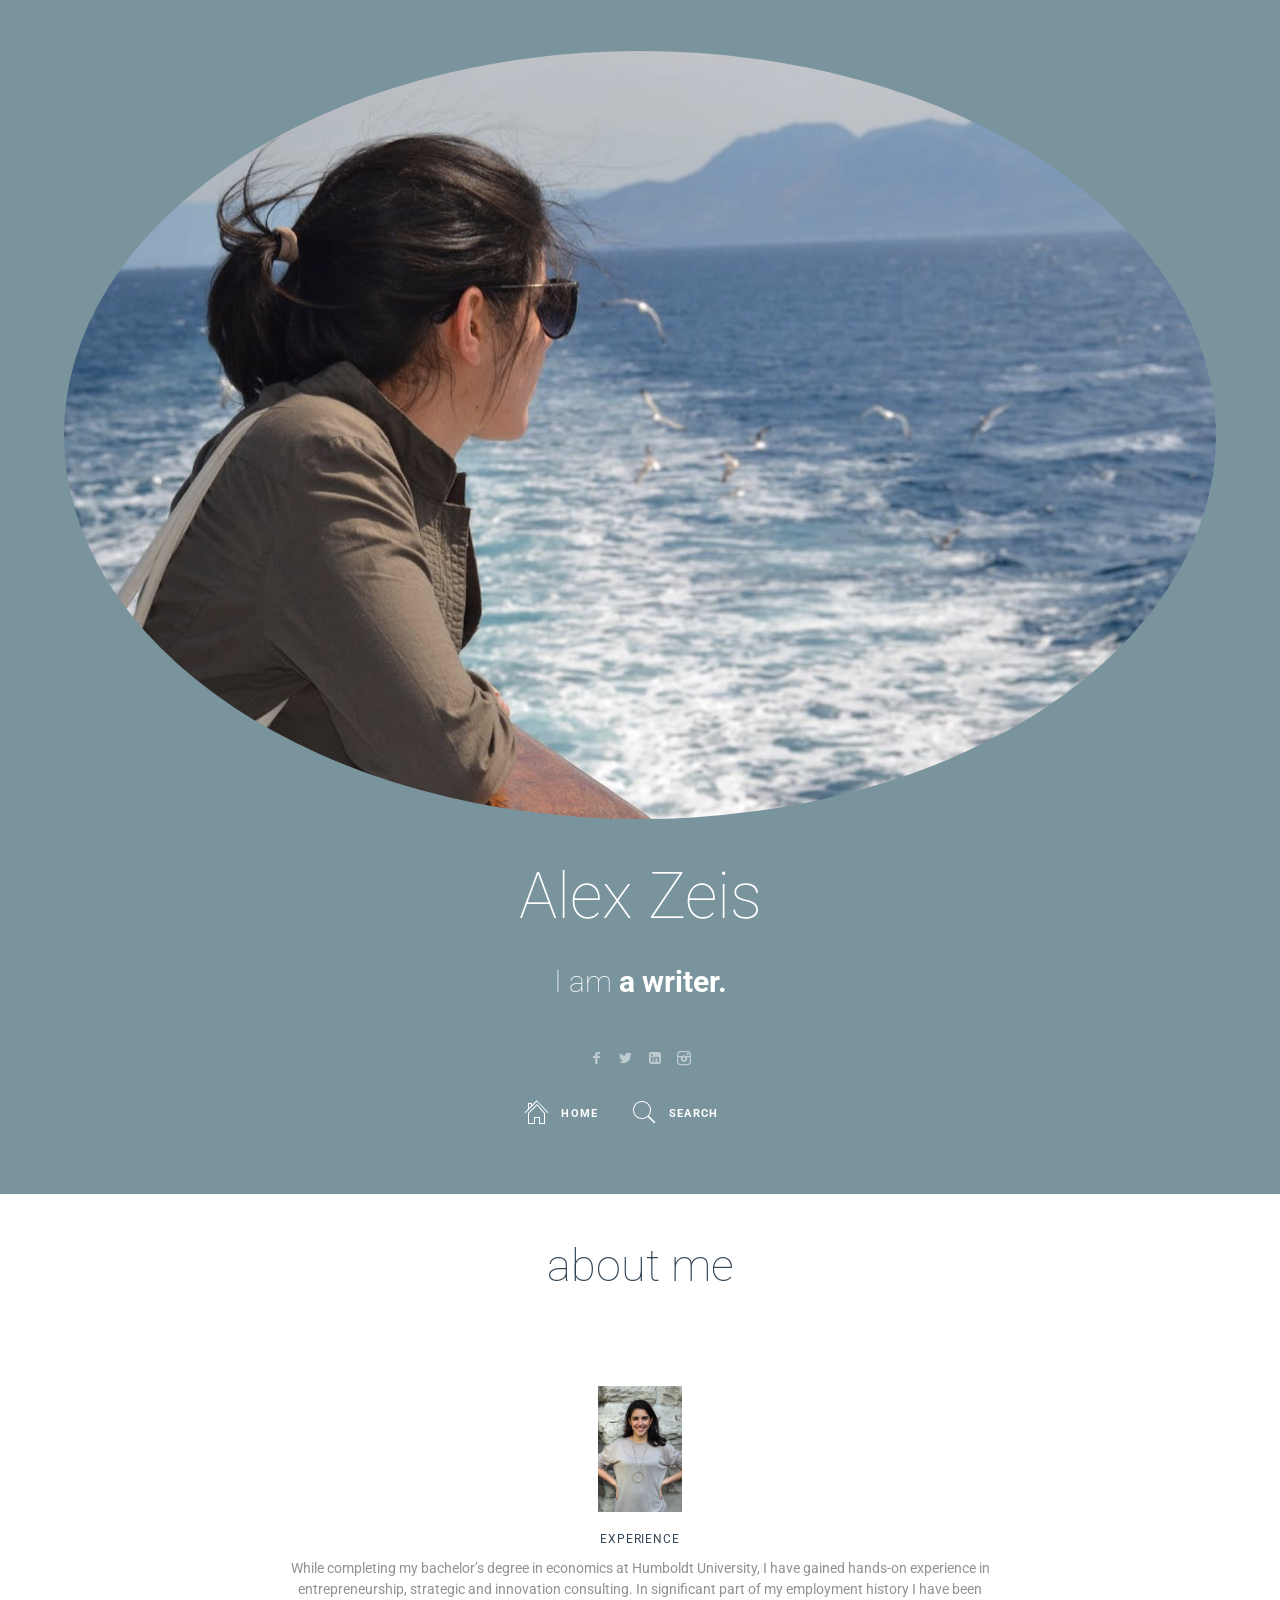
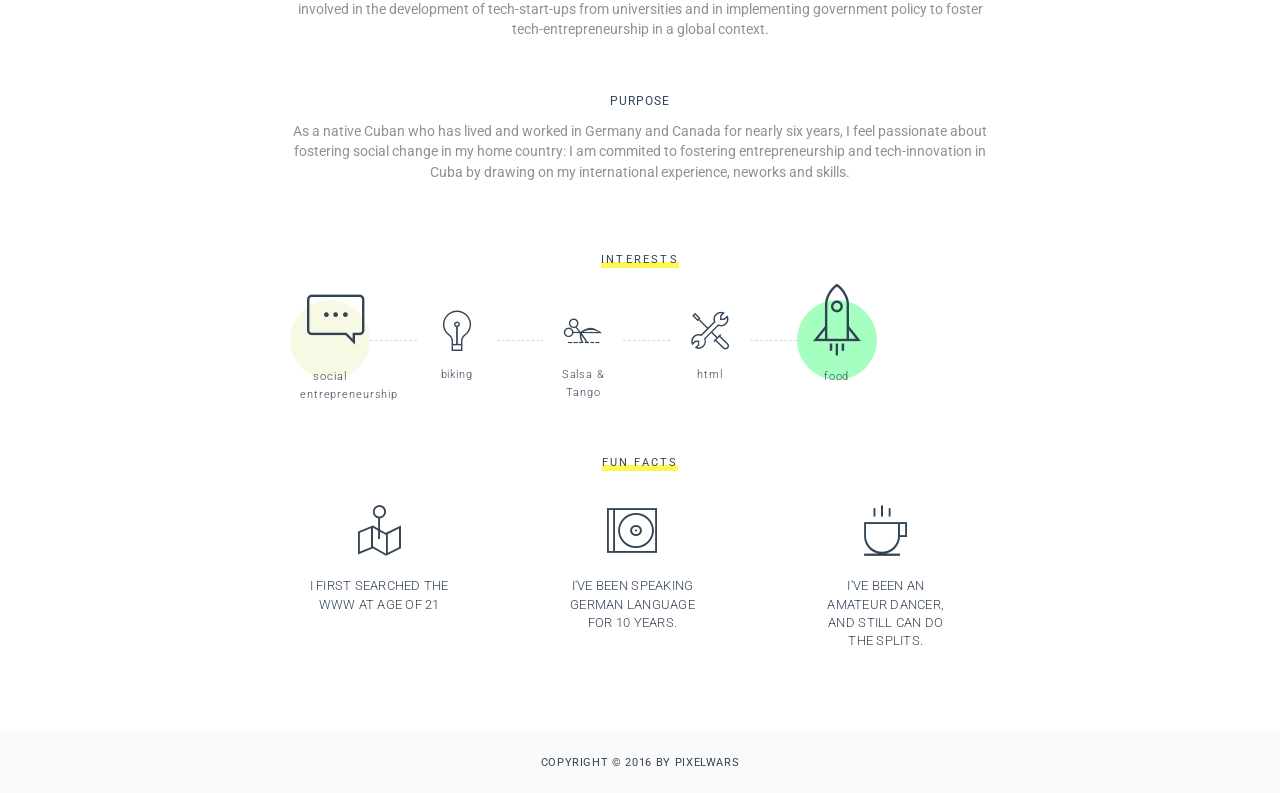
==== commit a3657c2c: "restructuring resume and adding pictures" ====
--- a/about.html
+++ b/about.html
@@ -58,7 +58,7 @@
                     <div class="header-wrap layout-full">
                         
                         <!-- image-logo -->
-                        <a class="header-title-link" href="index.html"><img src="images/home/mar_Grecia.jpg" alt="Maite"></a>
+                        <a class="header-title-link" href="index.html"><img src="images/home/grecia.jpg" alt="Maite"></a>
                     
                         <h1 class="site-title">Alex Zeis</h1>
                         <p class="site-description">I am <strong id="typist-element" data-typist="a blogger., a wordpress lover., an adventurer.">a writer.</strong></p>
@@ -186,12 +186,12 @@
                                                 <div class="row">
                                         
                                                     <!-- col -->	
-                                                    <div class="col-sm-6 col-md-6">
+                                                    <div class="col-sm-12 col-md-12">
                                         
                                                         <!-- service -->
                                                         <div class="service">
                                                             <!--<i class="pe-7s-glasses"></i>-->
-                                                            <img src="images/home/maite.png" alt="maite"/>
+                                                            <img src="images/home/simply_maite.jpg" alt="maite"/>
                                                             <h4>experience</h4>
                                                             <p>While completing my bachelor’s degree in economics at Humboldt University, I have gained hands-on experience in entrepreneurship, strategic and innovation consulting. In significant part of my employment history I have been involved in the development of tech-start-ups from universities and in implementing government policy to foster tech-entrepreneurship in a global context.</p>
                                                         </div>
@@ -201,12 +201,12 @@
                                                     <!-- col -->
                                         
                                                     <!-- col -->
-                                                    <div class="col-sm-6 col-md-6">
+                                                    <div class="col-sm-12 col-md-12">
                                         
                                                         <!-- service -->
                                                         <div class="service">
                                                             <!--<i class="pe-7s-joy"></i>-->
-                                                            <img src="images/site/icon-02.png" alt="image"/>
+                                                            <img src="" alt=""/>
                                                             <h4>purpose</h4>
                                                             <p>As a native Cuban who has lived and worked in Germany and Canada for nearly six years, I feel passionate about fostering social change in my home country: I am commited to fostering entrepreneurship and tech-innovation in Cuba by drawing on my international experience, neworks and skills.</p>
                                                         </div>
@@ -230,7 +230,7 @@
                                                 <!-- section-title -->
                                                 <div class="section-title center">    
                                                     <h2>
-                                                        <i>areas of expertise</i>
+                                                        <i>interests</i>
                                                     </h2>
                                                 </div>
                                                 <!-- section-title -->
@@ -259,7 +259,7 @@
                                                         <!-- process -->
                                                         <div class="process">
                                                             <i class="pe-7s-light"></i>
-                                                            <h4>yes</h4>
+                                                            <h4>biking</h4>
                                                         </div>
                                                         <!-- process -->
                                         
@@ -272,7 +272,7 @@
                                                         <!-- process -->
                                                         <div class="process">
                                                             <i class="pe-7s-scissors"></i>
-                                                            <h4>user-centered design</h4>
+                                                            <h4>Salsa & Tango</h4>
                                                         </div>
                                                         <!-- process -->
                                         
@@ -286,25 +286,14 @@
                                                         <!-- process -->
                                                         <div class="process">
                                                             <i class="pe-7s-tools"></i>
-                                                            <h4>add random stuff</h4>
-                                                        </div>
-                                                        <!-- process -->
-                                        
-                                                    </div>
-                                                    <!-- col -->
-                                                    
-                                                    <!-- col -->    
-                                                    <div class="col-xs-4 col-sm-2">
-                                        
-                                                        <!-- process -->
-                                                        <div class="process">
-                                                            <i class="pe-7s-browser"></i>
-                                                            <h4>love</h4>
-                                                        </div>
-                                                        <!-- process -->
-                                        
-                                                    </div>
-                                                    <!-- col -->
+                                                            <h4>html</h4>
+                                                        </div>
+                                                        <!-- process -->
+                                        
+                                                    </div>
+                                                    <!-- col -->
+                                                    
+
                                                     
                                                     <!-- col -->    
                                                     <div class="col-xs-4 col-sm-2">
@@ -342,7 +331,7 @@
                                                 <div class="row">
                                                     
                                                     <!-- col -->
-                                                    <div class="col-xs-6 col-sm-3">
+                                                    <div class="col-xs-6 col-sm-4">
                                         
                                                         <!-- fun-fact -->
                                                         <div class="fun-fact">
@@ -356,7 +345,7 @@
                                                     <!-- col -->
                                                     
                                                     <!-- col -->
-                                                    <div class="col-xs-6 col-sm-3">
+                                                    <div class="col-xs-6 col-sm-4">
                                         
                                                         <!-- fun-fact -->
                                                         <div class="fun-fact">
@@ -369,7 +358,7 @@
                                                     <!-- col -->
                                                     
                                                     <!-- col -->
-                                                    <div class="col-xs-6 col-sm-3">
+                                                    <div class="col-xs-6 col-sm-4">
                                         
                                                         <!-- fun-fact -->
                                                         <div class="fun-fact">
--- a/css/main.css
+++ b/css/main.css
@@ -1,14 +1,13 @@
- 
 /* --------------------------------------------
-	
+
 	main.css : main style file
 	Project : uCard
-	Author : pixelwars 
-	
+	Author : pixelwars
+
 	---
-	
+
 	CONTEXT:
-	
+
 	1. BASE
 		1.1 ELEMENTS
 		1.2 FONTS
@@ -18,61 +17,77 @@
 	4. LAYOUT
 	5. MODULES
 	6. THEME
-	
+
    -------------------------------------------- */
-   
-   
-   
+
 /*  --------------------------------------------
 
 	1. BASE (@base) - base html elements
-	
+
     -------------------------------------------- */
 
-/* ----- 1.1 ELEMENTS ----- */   
+/* ----- 1.1 ELEMENTS ----- */
 *,
 *:after,
 *::before {
-	-webkit-box-sizing: border-box; -moz-box-sizing: border-box; box-sizing: border-box;
-	}
+    -webkit-box-sizing: border-box;
+    -moz-box-sizing: border-box;
+    box-sizing: border-box;
+}
+
 html {
-	font-size: 100%; -webkit-font-smoothing: antialiased;
-	}
+    font-size: 100%;
+    -webkit-font-smoothing: antialiased;
+}
+
 body {
- 	 font-size: 15px; line-height: 1.6; -webkit-text-size-adjust: none;
-	}
+    font-size: 15px;
+    line-height: 1.6;
+    -webkit-text-size-adjust: none;
+}
+
 .one-page-layout body {
-	 background-color: #222;
-	}
+    background-color: #222;
+}
+
 a {
- 	color: #096; text-decoration: none; outline: none;
-	}
+    color: #096;
+    text-decoration: none;
+    outline: none;
+}
+
 a:hover,
 a:focus {
-	text-decoration: none; outline: none;
-	}
+    text-decoration: none;
+    outline: none;
+}
+
 a:hover {
- 	color: #5BCF80
-	}
+    color: #5BCF80
+}
+
 iframe {
- 	border: none
-	}
+    border: none
+}
+
 ul {
- 	list-style: square
-	}
+    list-style: square
+}
+
 img {
- 	max-width: 100%; height: auto;
-	}
-
-/* ----- 1.2 FONTS ----- */ 
+    max-width: 100%;
+    height: auto;
+}
+
+/* ----- 1.2 FONTS ----- */
 /* BODY */
 body,
 input,
 textarea,
 select {
-	font-family: 'Roboto', sans-serif;
-	}
-	
+    font-family: 'Roboto', sans-serif;
+}
+
 /* HEADINGS */
 h1,
 h2,
@@ -91,219 +106,431 @@
 label,
 .tab-titles,
 a.more-link {
- 	font-family: 'Roboto'; font-weight: 400;
-	}
-	
+    font-family: 'Roboto';
+    font-weight: 400;
+}
+
 /* FONTELLO ICONS */
 .social li a,
-.toggle h4:before  {
-    font-family:fontello; font-style:normal; font-weight:400; speak:none; display:inline-block; text-decoration:inherit; text-align:center; font-variant:normal; text-transform:none;
-    }
-	
+.toggle h4:before {
+    font-family: fontello;
+    font-style: normal;
+    font-weight: 400;
+    speak: none;
+    display: inline-block;
+    text-decoration: inherit;
+    text-align: center;
+    font-variant: normal;
+    text-transform: none;
+}
+
 /* PE 7S ICONS */
 .mask,
 .site-alert:before,
 .portfolio-nav a:before,
 .hentry .entry-header:before,
 .gallery-item a:after {
-	display: inline-block; font-family: 'Pe-icon-7-stroke'; speak: none; font-style: normal; font-weight: normal; font-variant: normal; text-transform: none; line-height: 1; -webkit-font-smoothing: antialiased; -moz-osx-font-smoothing: grayscale;
-	}
+    display: inline-block;
+    font-family: 'Pe-icon-7-stroke';
+    speak: none;
+    font-style: normal;
+    font-weight: normal;
+    font-variant: normal;
+    text-transform: none;
+    line-height: 1;
+    -webkit-font-smoothing: antialiased;
+    -moz-osx-font-smoothing: grayscale;
+}
 
 /* ----- 1.3 TYPOGRAPHY ----- */
 /* headings and paragraphs  */
 h1 {
- 	font-size: 1.80em; margin: 0.8em 0 0.4em 0; line-height: 1.2; font-weight: 100;
-	}
+    font-size: 1.80em;
+    margin: 0.8em 0 0.4em 0;
+    line-height: 1.2;
+    font-weight: 100;
+}
+
 h2 {
- 	font-size: 1.20em; margin: 1.0em 0 0.6em 0; line-height: 1.3; font-weight: 100;
-	}
+    font-size: 1.20em;
+    margin: 1.0em 0 0.6em 0;
+    line-height: 1.3;
+    font-weight: 100;
+}
+
 h3 {
- 	font-size: 1.00em; margin: 1.0em 0 .6em 0; font-weight: 700;
-	}
+    font-size: 1.00em;
+    margin: 1.0em 0 .6em 0;
+    font-weight: 700;
+}
+
 h4 {
- 	font-size: 0.75em; margin: 2.0em 0 .6em 0;
-	}
+    font-size: 0.75em;
+    margin: 2.0em 0 .6em 0;
+}
+
 h5 {
- 	font-size: 0.75em; margin: 1.0em 0 .6em 0;
-	}
+    font-size: 0.75em;
+    margin: 1.0em 0 .6em 0;
+}
+
 h6 {
- 	font-size: 0.75em; margin: 1.0em 0 .6em 0;
-	}
+    font-size: 0.75em;
+    margin: 1.0em 0 .6em 0;
+}
+
 p {
- 	margin: 1em 0 1.4em 0; line-height: 1.5;
-	}
+    margin: 1em 0 1.4em 0;
+    line-height: 1.5;
+}
+
 /* blockquote  */
 blockquote {
- 	position: relative; margin: 1.6em 0; padding: 0 .8em; text-align: center; font-size: 1.4em; line-height: 1.2; font-weight: bold; letter-spacing: -1px;
-	}
+    position: relative;
+    margin: 1.6em 0;
+    padding: 0 .8em;
+    text-align: center;
+    font-size: 1.4em;
+    line-height: 1.2;
+    font-weight: bold;
+    letter-spacing: -1px;
+}
+
 blockquote p {
-	line-height: 100%;
-	}
+    line-height: 100%;
+}
+
 blockquote cite {
- 	display: block; font-size: 13px; padding-right: 1em; margin-top: 1em; font-style: normal; font-weight: 400; color: #ccc; letter-spacing: 0.03em;
-	}
+    display: block;
+    font-size: 13px;
+    padding-right: 1em;
+    margin-top: 1em;
+    font-style: normal;
+    font-weight: 400;
+    color: #ccc;
+    letter-spacing: 0.03em;
+}
+
 hr {
- 	padding: .6em 0 1em 0; margin-bottom: 3em; outline: 0; border-width: 0 0 2px 0; border-style: solid; border-color: #eee;
-	}
+    padding: .6em 0 1em 0;
+    margin-bottom: 3em;
+    outline: 0;
+    border-width: 0 0 2px 0;
+    border-style: solid;
+    border-color: #eee;
+}
+
 /* tables  */
 table {
- 	font-size: .875em; margin-bottom: 3em; text-align: center;
-	}
+    font-size: .875em;
+    margin-bottom: 3em;
+    text-align: center;
+}
+
 tr th {
- 	padding: .8em 1em; font-size: 12px; font-weight: bold; border-bottom: 2px solid #DDE4E6; text-transform: uppercase;
-	}
+    padding: .8em 1em;
+    font-size: 12px;
+    font-weight: bold;
+    border-bottom: 2px solid #DDE4E6;
+    text-transform: uppercase;
+}
+
 tr td {
- 	color: #6A7686; padding: .8em 1em .6em 1em; border-bottom: 1px solid #eee;
-	}
+    color: #6A7686;
+    padding: .8em 1em .6em 1em;
+    border-bottom: 1px solid #eee;
+}
+
 tfoot tr td {
- 	border-bottom: 0
-	}
+    border-bottom: 0
+}
+
 tr:nth-child(odd) td {
- 	background: #FAFCFD;
-	}
+    background: #FAFCFD;
+}
+
 /* code and pre  */
 code,
 pre {
- 	padding: 0 3px 2px; margin-bottom: 4em; font-family: Monaco, Menlo, Consolas, "Courier New", monospace; font-size: 12px; color: #333333; white-space: pre; overflow: auto;
-	}
+    padding: 0 3px 2px;
+    margin-bottom: 4em;
+    font-family: Monaco, Menlo, Consolas, "Courier New", monospace;
+    font-size: 12px;
+    color: #333333;
+    white-space: pre;
+    overflow: auto;
+}
+
 code {
- 	display: inline-block; margin: 0 .4em; padding: 1px 6px; background: #fff; border: 1px solid #DDE4E6; box-shadow: 1px 1px 0 #fff, 2px 2px 0 #DDE4E6;
-	}
+    display: inline-block;
+    margin: 0 .4em;
+    padding: 1px 6px;
+    background: #fff;
+    border: 1px solid #DDE4E6;
+    box-shadow: 1px 1px 0 #fff, 2px 2px 0 #DDE4E6;
+}
+
 /* lists  */
 ol,
 ul {
- 	margin: .2em 0 1em 0;
-	}
+    margin: .2em 0 1em 0;
+}
+
 ul {
- 	list-style: disc;
-	}
+    list-style: disc;
+}
+
 dt {
- 	margin-bottom: .4em; font-size: 12px; font-weight: bold;
-	}
+    margin-bottom: .4em;
+    font-size: 12px;
+    font-weight: bold;
+}
+
 dd {
-	padding-bottom: 1em; margin-left: 1.4em;
-	}
+    padding-bottom: 1em;
+    margin-left: 1.4em;
+}
+
 /* Bootstrap Grid Fix */
-@media (max-width:767px){
-	.col-xs-6:nth-child(2n+1) { clear: left; }
-}
-
+@media (max-width: 767px) {
+    .col-xs-6:nth-child(2n+1) {
+        clear: left;
+    }
+}
 
 /*  --------------------------------------------
 
 	2. FORMS (@forms) - form elements
-	
+
     -------------------------------------------- */
 fieldset {
-    border: 0; margin: 0; padding: 0;
-	}
+    border: 0;
+    margin: 0;
+    padding: 0;
+}
+
 form p {
- 	position: relative; margin: 1.6em 0;
-	}
+    position: relative;
+    margin: 1.6em 0;
+}
+
 label {
- 	display: block; font-size: 10px; letter-spacing: 1px; font-weight: 700; margin-bottom: 0.6em; text-transform: uppercase;
-	}
-::-webkit-input-placeholder { 
-	color: rgba(255,255,255,0.2);
-	}
-::-moz-placeholder { 
-	color: rgba(255,255,255,0.15);
-	} 
-:-ms-input-placeholder { 
-	color: rgba(255,255,255,0.15);
-	}
-label input { 
+    display: block;
+    font-size: 10px;
+    letter-spacing: 1px;
+    font-weight: 700;
+    margin-bottom: 0.6em;
+    text-transform: uppercase;
+}
+
+::-webkit-input-placeholder {
+    color: rgba(255, 255, 255, 0.2);
+}
+
+::-moz-placeholder {
+    color: rgba(255, 255, 255, 0.15);
+}
+
+:-ms-input-placeholder {
+    color: rgba(255, 255, 255, 0.15);
+}
+
+label input {
     font-weight: 400;
-    }
+}
+
 input:not([type=submit]):not([type=button]):not([type=file]):not([type=radio]):not([type=checkbox]),
 textarea,
 select {
- 	padding: 1em; width: 100%; font-size: .925rem; color: #345; border: 2px solid rgba(0, 0, 0, 0.07); border-radius: 0; background-color: transparent; -webkit-appearance: none; -webkit-tap-highlight-color: transparent; box-sizing: border-box;
-	}
+    padding: 1em;
+    width: 100%;
+    font-size: .925rem;
+    color: #345;
+    border: 2px solid rgba(0, 0, 0, 0.07);
+    border-radius: 0;
+    background-color: transparent;
+    -webkit-appearance: none;
+    -webkit-tap-highlight-color: transparent;
+    box-sizing: border-box;
+}
+
 input:not([type=submit]):not([type=button]):not([type=file]):not([type=radio]):not([type=checkbox]):hover,
 textarea:hover,
 input:hover,
 select:hover {
- 	outline: 0;
-	}
+    outline: 0;
+}
+
 input:not([type=submit]):not([type=button]):not([type=file]):not([type=radio]):not([type=checkbox]):focus,
 textarea:focus,
 input:focus,
 select:focus {
- 	border-color: #4ECE99; outline: 0;
-	}
+    border-color: #4ECE99;
+    outline: 0;
+}
+
 textarea {
- 	min-height: 9em; line-height: 1.6; resize: vertical;
-	}
+    min-height: 9em;
+    line-height: 1.6;
+    resize: vertical;
+}
+
 select {
-	padding: .8em 1em; -webkit-appearance: none; -moz-appearance: none; -ms-appearance: none; appearance: none; background-image: url([data-uri]); background-position: 97% center; background-position: right 10px center; background-repeat: no-repeat; background-size: 20px 20px;
-}
+    padding: .8em 1em;
+    -webkit-appearance: none;
+    -moz-appearance: none;
+    -ms-appearance: none;
+    appearance: none;
+    background-image: url([data-uri]);
+    background-position: 97% center;
+    background-position: right 10px center;
+    background-repeat: no-repeat;
+    background-size: 20px 20px;
+}
+
 select::-ms-expand {
     display: none;
-	}
-input[type=file]{
-	width: 100%; outline: 0; cursor: pointer; font-size: 13px;
-	}
+}
+
+input[type=file] {
+    width: 100%;
+    outline: 0;
+    cursor: pointer;
+    font-size: 13px;
+}
+
 input[type=file]::-webkit-file-upload-button {
-	display: inline-block; padding: .6em 1em; outline: 0; color: #333; background-color: transparent; border: 1px solid #999; cursor: pointer;
-	}
+    display: inline-block;
+    padding: .6em 1em;
+    outline: 0;
+    color: #333;
+    background-color: transparent;
+    border: 1px solid #999;
+    cursor: pointer;
+}
+
 input[type=checkbox] {
-    -webkit-appearance: none; height: 1em; position: relative; background-color: transparent; border: 2px solid #333; width: 1em; border-radius: 3px; outline: none;  font-size: 15px; vertical-align: text-bottom; margin-right: .6em;
-	}
+    -webkit-appearance: none;
+    height: 1em;
+    position: relative;
+    background-color: transparent;
+    border: 2px solid #333;
+    width: 1em;
+    border-radius: 3px;
+    outline: none;
+    font-size: 15px;
+    vertical-align: text-bottom;
+    margin-right: .6em;
+}
+
 input[type=checkbox]:active {
     box-shadow: 0 0 0.8em rgba(0, 0, 0, 0.2) inset;
-	}
+}
+
 input[type=checkbox]:before,
 input[type=checkbox]:after {
-    content: ''; background-color: inherit; position: absolute; transition: 0.1s background-color;
-	}
+    content: '';
+    background-color: inherit;
+    position: absolute;
+    transition: 0.1s background-color;
+}
+
 input[type=checkbox]:after {
-    width: 0.14em; height: 0.60em; -webkit-transform: rotate(36deg) translate(0.42em, -0.17em);
-	}
+    width: 0.14em;
+    height: 0.60em;
+    -webkit-transform: rotate(36deg) translate(0.42em, -0.17em);
+}
+
 input[type=checkbox]:before {
-    width: 0.14em; height: 0.35em; -webkit-transform: rotate(-58deg) translate(-0.2em, 0.35em);
-	}
+    width: 0.14em;
+    height: 0.35em;
+    -webkit-transform: rotate(-58deg) translate(-0.2em, 0.35em);
+}
+
 input[type=checkbox]:checked:after,
 input[type=checkbox]:checked:before {
     background-color: #333;
-	}
+}
+
 input[type=radio] {
-    -webkit-appearance: none; height: 1em; position: relative; background-color: #fff; border: 2px solid #333; width: 1em; border-radius: 50%; outline: none; font-size: 15px; margin-right: .6em; vertical-align: text-bottom;
-	}
+    -webkit-appearance: none;
+    height: 1em;
+    position: relative;
+    background-color: #fff;
+    border: 2px solid #333;
+    width: 1em;
+    border-radius: 50%;
+    outline: none;
+    font-size: 15px;
+    margin-right: .6em;
+    vertical-align: text-bottom;
+}
+
 input[type=radio]:checked:before {
-    content: ''; background-color: #333; position: absolute; border-radius: 50%; top: 3px; left: 3px; bottom: 3px; right: 3px;
-	}
+    content: '';
+    background-color: #333;
+    position: absolute;
+    border-radius: 50%;
+    top: 3px;
+    left: 3px;
+    bottom: 3px;
+    right: 3px;
+}
+
 .inline-label {
- 	display: inline-block; margin-right: 2.2em;
-	}
+    display: inline-block;
+    margin-right: 2.2em;
+}
+
 /* validation  */
 label.error {
- 	position: absolute; bottom: -19px; left: 0; min-width: 160px; font-size: 10px; font-weight: 800; text-transform: uppercase; padding: .2em .8em; background-color: #E24C4C; color: #fff; letter-spacing: 0;
-	}
+    position: absolute;
+    bottom: -19px;
+    left: 0;
+    min-width: 160px;
+    font-size: 10px;
+    font-weight: 800;
+    text-transform: uppercase;
+    padding: .2em .8em;
+    background-color: #E24C4C;
+    color: #fff;
+    letter-spacing: 0;
+}
+
 label.error:after {
- 	content: " "; position: absolute; left: 1.6em; bottom: 100%; pointer-events: none; width: 0; height: 0; border-bottom: 8px solid #E24C4C; border-right: 8px solid transparent;
-	}
-
-
+    content: " ";
+    position: absolute;
+    left: 1.6em;
+    bottom: 100%;
+    pointer-events: none;
+    width: 0;
+    height: 0;
+    border-bottom: 8px solid #E24C4C;
+    border-right: 8px solid transparent;
+}
 
 /*  --------------------------------------------
 
 	3. COMMON (@common) - common and helper classes
-	
+
     -------------------------------------------- */
 .cf:before,
 .cf:after,
 .entry-content:before,
-.entry-content:after  {
- 	content: " "; display: table;
-	}
+.entry-content:after {
+    content: " ";
+    display: table;
+}
+
 .cf:after,
 .entry-content:after {
- 	clear: both
-	}
+    clear: both
+}
+
 .center {
- 	text-align: center;
-	}
+    text-align: center;
+}
+
 .easing,
 .media-box .mask,
 .filters li a,
@@ -311,8 +538,10 @@
 .gallery-item a:after,
 .cd-item a:before,
 .header .social li a {
- 	-webkit-transition: all 0.3s ease-out; transition: all 0.3s ease-out;
-	}
+    -webkit-transition: all 0.3s ease-out;
+    transition: all 0.3s ease-out;
+}
+
 .easing-short,
 input,
 textarea,
@@ -330,1213 +559,2437 @@
 .comment a,
 .format-link .entry-content > p:first-child a:first-child,
 .gallery .gallery-caption {
- 	-webkit-transition: all 0.1s; transition: all 0.1s;
-	}
-	
+    -webkit-transition: all 0.1s;
+    transition: all 0.1s;
+}
+
 /* Assistive text */
 .screen-reader-text {
-	clip: rect(1px, 1px, 1px, 1px); position: absolute;
-}
+    clip: rect(1px, 1px, 1px, 1px);
+    position: absolute;
+}
+
 .screen-reader-text:focus {
-	background-color: #f1f1f1; border-radius: 3px; box-shadow: 0 0 2px 2px rgba(0, 0, 0, 0.6); clip: auto; color: #21759b; display: block; font-size: 14px; 	font-weight: bold; height: auto; line-height: normal; padding: 15px 23px 14px; position: absolute; left: 5px; top: 5px; text-decoration: none; text-transform: none; width: auto; z-index: 100000; /* Above WP toolbar */
-    }
+    background-color: #f1f1f1;
+    border-radius: 3px;
+    box-shadow: 0 0 2px 2px rgba(0, 0, 0, 0.6);
+    clip: auto;
+    color: #21759b;
+    display: block;
+    font-size: 14px;
+    font-weight: bold;
+    height: auto;
+    line-height: normal;
+    padding: 15px 23px 14px;
+    position: absolute;
+    left: 5px;
+    top: 5px;
+    text-decoration: none;
+    text-transform: none;
+    width: auto;
+    z-index: 100000; /* Above WP toolbar */
+}
 
 /*  --------------------------------------------
 
 	4. LAYOUT (@layout) : layout styles
-	
+
     -------------------------------------------- */
 .site,
-.site-main { 
-	height: 100%;
-	}
-.page-layout { 
-	position: relative; width: 100%; min-height: 100%; background-size: cover; background-position: center center; 
-	}
+.site-main {
+    height: 100%;
+}
+
+.page-layout {
+    position: relative;
+    width: 100%;
+    min-height: 100%;
+    background-size: cover;
+    background-position: center center;
+}
+
 .p-overlay * {
-	-webkit-backface-visibility: hidden;
-	-moz-backface-visibility: hidden;
-	backface-visibility: hidden;
-	-webkit-transform: none;
-	-moz-transform: none;
-	transform: none;
-	-webkit-transform-style: preserve-3d;
-	-moz-transform-style: preserve-3d;
-	transform-style: preserve-3d;
-	}
+    -webkit-backface-visibility: hidden;
+    -moz-backface-visibility: hidden;
+    backface-visibility: hidden;
+    -webkit-transform: none;
+    -moz-transform: none;
+    transform: none;
+    -webkit-transform-style: preserve-3d;
+    -moz-transform-style: preserve-3d;
+    transform-style: preserve-3d;
+}
+
 .layout-fixed,
 .layout-medium,
 .layout-full {
-	width: 90%; margin: 0 auto; z-index: 1; position: relative;
-	}
+    width: 90%;
+    margin: 0 auto;
+    z-index: 1;
+    position: relative;
+}
+
 .layout-fixed {
-	max-width: 700px;
-	}
+    max-width: 700px;
+}
+
 .layout-medium {
-	max-width: 1040px;
-	}
+    max-width: 1040px;
+}
+
 .hentry {
-	padding: 0 0 2em 0;
-	}
+    padding: 0 0 2em 0;
+}
+
 .entry-header {
-	padding-top: 2em; 
-	}
+    padding-top: 2em;
+}
+
 .entry-title {
- 	margin: 0; text-align: center;
-	}
+    margin: 0;
+    text-align: center;
+}
+
 .entry-content {
-	margin: 1.2em 0 0;
-	}
+    margin: 1.2em 0 0;
+}
 
 /* ----- 4.1 HEADER ----- */
 .header {
-	position: relative; display: flex; align-items: center; justify-content: center; text-align: center; padding: 10% 0; background-size: cover; background-position: center; background-color: #fff;
-	}
+    position: relative;
+    display: flex;
+    align-items: center;
+    justify-content: center;
+    text-align: center;
+    padding: 10% 0;
+    background-size: cover;
+    background-position: center;
+    background-color: #fff;
+}
+
 .one-page-layout .header {
-	position: absolute; width: 100%; /* height: 100%; */ padding: 0; z-index: 1000;
-	}
+    position: absolute;
+    width: 100%; /* height: 100%; */
+    padding: 0;
+    z-index: 1000;
+}
+
 .header::before {
-    display: block; content: ''; position: absolute; top: 0; left: 0; height: 100%; width: 100%; background-color: rgba(39, 83, 99, 0.6); opacity: 1; -webkit-transition: opacity 0.5s 0.4s, visibility 0s 0.9s; transition: opacity 0.5s 0.4s, visibility 0s 0.9s;
-	}
+    display: block;
+    content: '';
+    position: absolute;
+    top: 0;
+    left: 0;
+    height: 100%;
+    width: 100%;
+    background-color: rgba(39, 83, 99, 0.6);
+    opacity: 1;
+    -webkit-transition: opacity 0.5s 0.4s, visibility 0s 0.9s;
+    transition: opacity 0.5s 0.4s, visibility 0s 0.9s;
+}
+
 .header .site-title {
-	font-size: 44px; font-size: 10vw; letter-spacing: 0; font-weight: 100; color: #fff; line-height: 1; padding: 0; margin: 0;
-	}
-.header-title-link + .site-title { margin: 30px 0; font-size: 64px;
-	}
+    font-size: 30px;
+    font-size: 5vw;
+    letter-spacing: 0;
+    font-weight: 100;
+    color: #fff;
+    line-height: 1;
+    padding: 0;
+    margin: 0;
+}
+
+.header-title-link + .site-title {
+    margin: 30px 0;
+    font-size: 64px;
+}
+
 .header img {
-	margin-bottom: 16px; border-radius: 50%;
-	}
+    margin-bottom: 16px;
+    border-radius: 50%;
+}
+
 .site-description {
-	font-size: 12px; color: #fff;
-	}
+    font-size: 12px;
+    color: #fff;
+}
 
 /* NAV MENU */
-.nav-menu ul { 
-	padding: 0; margin: 0; list-style: none; text-align: center;
-	}
+.nav-menu ul {
+    padding: 0;
+    margin: 0;
+    list-style: none;
+    text-align: center;
+}
+
 .nav-menu ul li {
-	display: inline-block; font-size: 11px; text-transform: uppercase; font-weight: 700; 
-	}
-.nav-menu ul i { 
-	display: block; margin-bottom: .2em; position: absolute; top: 14px; left: -6px; font-size: 12px;
-	}
-.nav-menu ul i:before { 
-	display:inline-block; font-size: 2.4em; line-height: 1; 
-	}
-.nav-menu a { 
-	display: block; padding: 1.8em 3em; color: #fff; position: relative; letter-spacing: .12em;
-	}
-.nav-menu a:hover { 
-	color: #fff; opacity: .8;
-	}
+    display: inline-block;
+    font-size: 11px;
+    text-transform: uppercase;
+    font-weight: 700;
+}
+
+.nav-menu ul i {
+    display: block;
+    margin-bottom: .2em;
+    position: absolute;
+    top: 14px;
+    left: -6px;
+    font-size: 12px;
+}
+
+.nav-menu ul i:before {
+    display: inline-block;
+    font-size: 2.4em;
+    line-height: 1;
+}
+
+.nav-menu a {
+    display: block;
+    padding: 1.8em 3em;
+    color: #fff;
+    position: relative;
+    letter-spacing: .12em;
+}
+
+.nav-menu a:hover {
+    color: #fff;
+    opacity: .8;
+}
+
 .nav-menu:not(.menu-with-icons) ul {
-	margin: 1.6em 0 0;
-	}
+    margin: 1.6em 0 0;
+}
+
 .nav-menu:not(.menu-with-icons) ul a {
     padding: .5em;
-	}
-	
+}
+
 /* SEARCH */
-.header-search { 
-	display: none; padding: 0;
-	}
-.search-toggle { 
-	cursor: pointer; 
-	}
+.header-search {
+    display: none;
+    padding: 0;
+}
+
+.search-toggle {
+    cursor: pointer;
+}
+
 .search-toggle i:before {
-	display: inline-block; font-size: 1.8em;
-	}
+    display: inline-block;
+    font-size: 1.8em;
+}
+
 .is-search-toggled-on .search-toggle {
-	color: #ccc; 
-	}
-#search-form { 
-	position:relative; 
-	}
-#search-form #search { 
-	outline: 0; font-size: 1.7em; color: #fff; font-weight: 100; padding: 1em .4em; max-width: none; text-align: center; border: 0;
-	}
+    color: #ccc;
+}
+
+#search-form {
+    position: relative;
+}
+
+#search-form #search {
+    outline: 0;
+    font-size: 1.7em;
+    color: #fff;
+    font-weight: 100;
+    padding: 1em .4em;
+    max-width: none;
+    text-align: center;
+    border: 0;
+}
+
 #search-form #search:focus {
     border: 0;
 }
-#search-form #search::-webkit-input-placeholder { 
-    color: rgba(255,255,255,0.5);
-	}
-#search-submit { 
-	font-size: 17px; text-shadow: none; color: #fff; border:0; outline:0; padding:0; width: 32px; line-height: 2.6em; background: #4ECE99; border-radius: 0; font-weight: 400; margin-bottom: 0; vertical-align: middle; display: none;
-	}
-#search-submit:hover { 
-	opacity: .9; 
-	}
-#search-submit:active { 
-	opacity: .8; 
-	}
+
+#search-form #search::-webkit-input-placeholder {
+    color: rgba(255, 255, 255, 0.5);
+}
+
+#search-submit {
+    font-size: 17px;
+    text-shadow: none;
+    color: #fff;
+    border: 0;
+    outline: 0;
+    padding: 0;
+    width: 32px;
+    line-height: 2.6em;
+    background: #4ECE99;
+    border-radius: 0;
+    font-weight: 400;
+    margin-bottom: 0;
+    vertical-align: middle;
+    display: none;
+}
+
+#search-submit:hover {
+    opacity: .9;
+}
+
+#search-submit:active {
+    opacity: .8;
+}
 
 /* HEADER SOCIAL */
-.header-social { 
-	width: 100%; margin-top: 2em; text-align: center; 
-	}
-.header .social { 
-	margin: 1em 0; padding: 0 6px; 
-	}
+.header-social {
+    width: 100%;
+    margin-top: 2em;
+    text-align: center;
+}
+
+.header .social {
+    margin: 1em 0;
+    padding: 0 6px;
+}
+
 .header .social li a {
-    font-size: 14px; width: auto; height: auto; border: 0; line-height: 22px; width: 25px; margin: 0; border-radius: 4px; float: none; color: rgba(255, 255, 255, 0.5);
-	}
+    font-size: 14px;
+    width: auto;
+    height: auto;
+    border: 0;
+    line-height: 22px;
+    width: 25px;
+    margin: 0;
+    border-radius: 4px;
+    float: none;
+    color: rgba(255, 255, 255, 0.5);
+}
+
 .header .header-bottom .social li a:hover {
-	background: none; color: rgba(255, 255, 255, 0.9);
-	}
+    background: none;
+    color: rgba(255, 255, 255, 0.9);
+}
 
 /* MOUSE SCROLL ANIMATION */
-.mouse-scroll { 
-	display: none; position: absolute; bottom: 30px; left: 50%; margin-left: -17px; line-height: 18px; font-size: 13px; font-weight: 400; color: #FFF; letter-spacing: 2px; margin-top: 10%; text-decoration: none; overflow: hidden
-	}
-.one-page-layout .mouse-scroll{ 
-	display:inline-block
-	}
-.mouse-scroll .mouse { 
-	position: relative; display: block; width: 30px; height: 48px; margin: 0 auto 20px; -webkit-box-sizing: border-box; -moz-box-sizing: border-box; box-sizing: border-box; border: 2px solid rgba(255,255,255,.64); border-radius: 18px
-	}
-.mouse-scroll .mouse .mouse-movement { 
-	position: absolute; display: block; top: 29%; left: 50%; width: 5px; height: 6px; margin: -3px 0 0 -3px; background: #FFF; border-radius: 50%; -webkit-animation: scroll-ani 2.5s linear infinite; -moz-animation: scroll-ani 2.5s linear infinite; animation: scroll-ani 2.5s linear infinite
-	}
+.mouse-scroll {
+    display: none;
+    position: absolute;
+    bottom: 30px;
+    left: 50%;
+    margin-left: -17px;
+    line-height: 18px;
+    font-size: 13px;
+    font-weight: 400;
+    color: #FFF;
+    letter-spacing: 2px;
+    margin-top: 10%;
+    text-decoration: none;
+    overflow: hidden
+}
+
+.one-page-layout .mouse-scroll {
+    display: inline-block
+}
+
+.mouse-scroll .mouse {
+    position: relative;
+    display: block;
+    width: 30px;
+    height: 48px;
+    margin: 0 auto 20px;
+    -webkit-box-sizing: border-box;
+    -moz-box-sizing: border-box;
+    box-sizing: border-box;
+    border: 2px solid rgba(255, 255, 255, .64);
+    border-radius: 18px
+}
+
+.mouse-scroll .mouse .mouse-movement {
+    position: absolute;
+    display: block;
+    top: 29%;
+    left: 50%;
+    width: 5px;
+    height: 6px;
+    margin: -3px 0 0 -3px;
+    background: #FFF;
+    border-radius: 50%;
+    -webkit-animation: scroll-ani 2.5s linear infinite;
+    -moz-animation: scroll-ani 2.5s linear infinite;
+    animation: scroll-ani 2.5s linear infinite
+}
+
 @-webkit-keyframes scroll-ani {
-  0% { opacity: 1;  top: 29%; }
-  15% { opacity: 1; top: 50%; }
-  50% { opacity: 0; top: 50%; }
-  100% { opacity: 0; top: 29%; }
-}
+    0% {
+        opacity: 1;
+        top: 29%;
+    }
+    15% {
+        opacity: 1;
+        top: 50%;
+    }
+    50% {
+        opacity: 0;
+        top: 50%;
+    }
+    100% {
+        opacity: 0;
+        top: 29%;
+    }
+}
+
 @-moz-keyframes scroll-ani {
-  0% { opacity: 1;  top: 29%; }
-  15% { opacity: 1; top: 50%; }
-  50% { opacity: 0; top: 50%; }
-  100% { opacity: 0; top: 29%; }
-}
+    0% {
+        opacity: 1;
+        top: 29%;
+    }
+    15% {
+        opacity: 1;
+        top: 50%;
+    }
+    50% {
+        opacity: 0;
+        top: 50%;
+    }
+    100% {
+        opacity: 0;
+        top: 29%;
+    }
+}
+
 @keyframes scroll-ani {
-  0% { opacity: 1;  top: 29%; }
-  15% { opacity: 1; top: 50%; }
-  50% { opacity: 0; top: 50%; }
-  100% { opacity: 0; top: 29%; }
-}
-
-	
+    0% {
+        opacity: 1;
+        top: 29%;
+    }
+    15% {
+        opacity: 1;
+        top: 50%;
+    }
+    50% {
+        opacity: 0;
+        top: 50%;
+    }
+    100% {
+        opacity: 0;
+        top: 29%;
+    }
+}
+
 /* ----- 4.2 FOOTER ----- */
 .site-footer {
-	position: relative; width: 100%; clear: left; background-color: #fafafa;
-	}
+    position: relative;
+    width: 100%;
+    clear: left;
+    background-color: #fafafa;
+}
+
 .site-footer .site-info {
-	max-width: 960px; margin-left: auto; margin-right: auto; padding: 22px 0; text-align: center; font-size: 13px; letter-spacing: .05em; text-transform: uppercase;
-	}
+    max-width: 960px;
+    margin-left: auto;
+    margin-right: auto;
+    padding: 22px 0;
+    text-align: center;
+    font-size: 13px;
+    letter-spacing: .05em;
+    text-transform: uppercase;
+}
+
 .site-footer .site-info a {
-	color: #345;
-	}
-	
+    color: #345;
+}
 
 /*  --------------------------------------------
 
 	5. MODULES @modules : reusable styles
-	
+
     -------------------------------------------- */
-	
 
 /* SECTION TITLE */
-.section-title { 
-	margin: 2em 0 2em; position: relative; z-index: 10; 
-	}
+.section-title {
+    margin: 2em 0 2em;
+    position: relative;
+    z-index: 10;
+}
+
 .page-title + .section-title,
-.section-title:first-child { 
-	margin-top: 0; 
-	}
-.section-title h2, 
-.cat-links, 
+.section-title:first-child {
+    margin-top: 0;
+}
+
+.section-title h2,
+.cat-links,
 .filters li a,
 .mini-text h3,
-.mini-text h4 { 
-	margin: 0; font-size: 11px; text-transform: uppercase; position: relative; display: inline-block; font-weight: normal; letter-spacing: 0.2em; white-space: nowrap; text-align: center; color: #345;
-	}
-.section-title h2:after, 
+.mini-text h4 {
+    margin: 0;
+    font-size: 11px;
+    text-transform: uppercase;
+    position: relative;
+    display: inline-block;
+    font-weight: normal;
+    letter-spacing: 0.2em;
+    white-space: nowrap;
+    text-align: center;
+    color: #345;
+}
+
+.section-title h2:after,
 .section-title h2:before {
-	content: " "; display: block; position: absolute;
-	}
-.section-title h2 i, 
-.cat-links a, 
-.filters li a:hover, 
+    content: " ";
+    display: block;
+    position: absolute;
+}
+
+.section-title h2 i,
+.cat-links a,
+.filters li a:hover,
 .filters .current > a,
 .mini-text h3,
 .mini-text h4 {
-	display: inline-block; position: relative; padding: 0; font-style: normal; box-shadow: inset 0 -6px 0px #FDF854; color: #345;
-}
-.section-title h2 i:after, 
+    display: inline-block;
+    position: relative;
+    padding: 0;
+    font-style: normal;
+    box-shadow: inset 0 -6px 0px #FDF854;
+    color: #345;
+}
+
+.section-title h2 i:after,
 h2 i:before {
-	content: " "; display: block; position: absolute; width: 0; height: 0; bottom: -.5em; left: -.05em; 
-	}
+    content: " ";
+    display: block;
+    position: absolute;
+    width: 0;
+    height: 0;
+    bottom: -.5em;
+    left: -.05em;
+}
 
 /* TYPIST ROTATE WORDS */
 .selectedText {
-	display: none;
-	}
+    display: none;
+}
 
 /* SERVICE */
 .service {
     padding: 0.2em 0;
-	}
-	.service i,
-	.service img { 
-        display: inline-block; float: left; width: 50px; margin: 0; line-height: 50px; font-size: 40px; text-align: center;
-		}
-	.service i:before { 
-		margin: 0 .2em; display: inline-block; 
-		}
-	.service p {
-        margin-top: .2em; margin-left: 68px; font-size: 14px; line-height: 1.45; color: rgba(28, 38, 43, 0.5);
-		}
-	.service h4 {
-        margin-top: 0; margin-left: 68px; margin-bottom: .3em; font-size: 12px; font-weight: 400; letter-spacing: .08em; text-transform: uppercase;
-		}
+}
+
+.service i,
+.service img {
+    display: inline-block;
+    float: left;
+    width: 50px;
+    margin: 0;
+    line-height: 50px;
+    font-size: 40px;
+    text-align: center;
+}
+
+.service i:before {
+    margin: 0 .2em;
+    display: inline-block;
+}
+
+.service p {
+    margin-top: .2em;
+    margin-left: 68px;
+    font-size: 14px;
+    line-height: 1.45;
+    color: rgba(28, 38, 43, 0.5);
+}
+
+.service h4 {
+    margin-top: 0;
+    margin-left: 68px;
+    margin-bottom: .3em;
+    font-size: 12px;
+    font-weight: 400;
+    letter-spacing: .08em;
+    text-transform: uppercase;
+}
 
 /* PROCESS */
-.process { 
-	position: relative; text-align: center; width: 80px; height: 80px; padding: 10px; margin: 0 auto 1.6em; border-radius: 50%; color: #345; background: #fff;
-	}
-.process:after { 
-	content: ""; position:absolute; top: 50%; left: 100%; width: 120%; height: 0; border-bottom: 1px dashed #DADADA;
-	}
-.process i { 
-	font-size: 42px; line-height: 1;
-	}
-.process img { 
-	max-width: 60%; margin: 0;
-	}
-.process h4 { 
-	margin: 10px 0 0; font-size: 11px; font-weight: 300; letter-spacing: .08em;
-	}
-.row [class^="col-"]:nth-child(3n) .process:after { 
-    display: none; 
-    }
+.process {
+    position: relative;
+    text-align: center;
+    width: 80px;
+    height: 80px;
+    padding: 10px;
+    margin: 0 auto 1.6em;
+    border-radius: 50%;
+    color: #345;
+    background: #fff;
+}
+
+.process:after {
+    content: "";
+    position: absolute;
+    top: 50%;
+    left: 100%;
+    width: 120%;
+    height: 0;
+    border-bottom: 1px dashed #DADADA;
+}
+
+.process i {
+    font-size: 42px;
+    line-height: 1;
+}
+
+.process img {
+    max-width: 60%;
+    margin: 0;
+}
+
+.process h4 {
+    margin: 10px 0 0;
+    font-size: 11px;
+    font-weight: 300;
+    letter-spacing: .08em;
+}
+
+.row [class^="col-"]:nth-child(3n) .process:after {
+    display: none;
+}
+
 .row > div:first-child .process {
-	background: #F7F9E5;
-	}
+    background: #F7F9E5;
+}
+
 .row > div:first-child .process i,
 .row > div:last-child .process i {
-	font-size: 72px; margin-top: -26px;
-	}
+    font-size: 72px;
+    margin-top: -26px;
+}
+
 .row > div:last-child .process {
-	background: #A5FFC1;
-	}
-		
+    background: #A5FFC1;
+}
+
 /* FUN FACT */
-.fun-fact { 
-	padding-right: 1em; margin-bottom: 1.4em; text-align: center;
-	}
-	.fun-fact i { 
-		display: inline-block; margin-bottom: 18px; line-height: 1; font-size: 56px;
-		}
-	.fun-fact i:before { 
-		margin: 0 .2em; display: inline-block; 
-		}
-	.fun-fact img { 
-		max-width: 54px; margin: 0; margin-bottom: 14px;
-		}
-	.fun-fact h4 { 
-		max-width: 140px; margin: 0 auto; font-size: 13px; line-height: 1.4; font-weight: 300; letter-spacing: .02em; text-transform: uppercase; 
-		}
+.fun-fact {
+    padding-right: 1em;
+    margin-bottom: 1.4em;
+    text-align: center;
+}
+
+.fun-fact i {
+    display: inline-block;
+    margin-bottom: 18px;
+    line-height: 1;
+    font-size: 56px;
+}
+
+.fun-fact i:before {
+    margin: 0 .2em;
+    display: inline-block;
+}
+
+.fun-fact img {
+    max-width: 54px;
+    margin: 0;
+    margin-bottom: 14px;
+}
+
+.fun-fact h4 {
+    max-width: 140px;
+    margin: 0 auto;
+    font-size: 13px;
+    line-height: 1.4;
+    font-weight: 300;
+    letter-spacing: .02em;
+    text-transform: uppercase;
+}
 
 /* CLIENT */
-.client { 
-	margin: 1em 0; min-height: 60px;  text-align: center;
-	}
-	.client img { 
-		margin: 0 auto; width: auto; max-height: 46px; display:block; 
-		}
+.client {
+    margin: 1em 0;
+    min-height: 60px;
+    text-align: center;
+}
+
+.client img {
+    margin: 0 auto;
+    width: auto;
+    max-height: 46px;
+    display: block;
+}
 
 /* TIMELINE */
 .event {
-	position: relative; padding: 0 1em 2em 3.2em;
-	}
-    .event:before { 
-        content : ""; position: absolute; top: 10px; bottom: -10px; left: 12px; width: 4px; background: #F9F9F9;
-        }
-    .event:after { 
-        content : ""; position: absolute; top: 6px; left: 7px; width: 14px; height: 14px; border-radius: 50%; background: #f1f1f1;
-        }
-	.event:nth-of-type(2):after {
-        background-color: #8ACB82;
-		}
-    .event h2 {
- 		font-size: 1em; font-weight: 400; letter-spacing: 1px;
-		}
-    .event h2 + p i,
-	.event h2 + p img {
-        display: block; text-align: center; font-size: 32px; font-weight: bold; position: absolute; top: -14px; left: -10px; width: 52px; line-height: 52px; margin: 0;  z-index: 120; color: #345; background: #fff;
-        }
-    .event h2 + p i:before {
-        margin:0; 
-        }	
-    .event h2 + p img {
-		padding: 10px; border-radius: 4px;
-        }
-	.event h3 {
-        display: inline-block; position: relative; padding: 3px 8px; font-size: 10px; line-height: 1.3; font-weight: bold; letter-spacing: 0.03em; margin: 0 0 1.5em 0; text-transform: uppercase; color: #4ECE99; border: 1px solid #4ECE99;
-		}
-	.event:last-of-type {
-		padding-bottom: 0; margin-bottom: 3em;
-		}
-    .event:last-of-type:before {
-        bottom: 4px;
-		}
-	.event h4 {
-		font-size: 13px; font-weight: 700; text-transform: uppercase; margin: 0 0 .2em 0; padding: 0;
-		}
-	.event h5 {
-        margin: 0; padding: 0 0 .3em 0; font-size: 10px; font-weight: 400; letter-spacing: 1px; text-transform: uppercase; color: rgba(28, 38, 43, 0.35);
-		}
-	.event p {
-		margin: .6em 0 .2em 0; font-size: 13px; letter-spacing: .3px;
-		}
-    .event p:last-child {
-		margin-bottom: 0;
-		}
+    position: relative;
+    padding: 0 1em 2em 3.2em;
+}
+
+.event:before {
+    content: "";
+    position: absolute;
+    top: 10px;
+    bottom: -10px;
+    left: 12px;
+    width: 4px;
+    background: #F9F9F9;
+}
+
+.event:after {
+    content: "";
+    position: absolute;
+    top: 6px;
+    left: 7px;
+    width: 14px;
+    height: 14px;
+    border-radius: 50%;
+    background: #f1f1f1;
+}
+
+.event:nth-of-type(2):after {
+    background-color: #8ACB82;
+}
+
+.event h2 {
+    font-size: 1em;
+    font-weight: 400;
+    letter-spacing: 1px;
+}
+
+.event h2 + p i,
+.event h2 + p img {
+    display: block;
+    text-align: center;
+    font-size: 32px;
+    font-weight: bold;
+    position: absolute;
+    top: -14px;
+    left: -10px;
+    width: 52px;
+    line-height: 52px;
+    margin: 0;
+    z-index: 120;
+    color: #345;
+    background: #fff;
+}
+
+.event h2 + p i:before {
+    margin: 0;
+}
+
+.event h2 + p img {
+    padding: 10px;
+    border-radius: 4px;
+}
+
+.event h3 {
+    display: inline-block;
+    position: relative;
+    padding: 3px 8px;
+    font-size: 10px;
+    line-height: 1.3;
+    font-weight: bold;
+    letter-spacing: 0.03em;
+    margin: 0 0 1.5em 0;
+    text-transform: uppercase;
+    color: #4ECE99;
+    border: 1px solid #4ECE99;
+}
+
+.event:last-of-type {
+    padding-bottom: 0;
+    margin-bottom: 3em;
+}
+
+.event:last-of-type:before {
+    bottom: 4px;
+}
+
+.event h4 {
+    font-size: 13px;
+    font-weight: 700;
+    text-transform: uppercase;
+    margin: 0 0 .2em 0;
+    padding: 0;
+}
+
+.event h5 {
+    margin: 0;
+    padding: 0 0 .3em 0;
+    font-size: 10px;
+    font-weight: 400;
+    letter-spacing: 1px;
+    text-transform: uppercase;
+    color: rgba(28, 38, 43, 0.35);
+}
+
+.event p {
+    margin: .6em 0 .2em 0;
+    font-size: 13px;
+    letter-spacing: .3px;
+}
+
+.event p:last-child {
+    margin-bottom: 0;
+}
 
 /* SKILLS */
 .skill-unit {
- 	padding-bottom: 1.1em;
-	}
-	.skill-unit h4 {
- 		margin: 0 0 4px 4px; font-weight: 400; font-size: 11px; position: relative; z-index: 100; padding-left: 0px; display: inline-block; vertical-align: super; letter-spacing: 0.03em;
-		}
-	.skill-unit i {
+    padding-bottom: 1.1em;
+}
+
+.skill-unit h4 {
+    margin: 0 0 4px 4px;
+    font-weight: 400;
+    font-size: 11px;
+    position: relative;
+    z-index: 100;
+    padding-left: 0px;
+    display: inline-block;
+    vertical-align: super;
+    letter-spacing: 0.03em;
+}
+
+.skill-unit i {
     font-size: 22px;
-		}
-	.skill-unit .bar {
-		position: relative; width: 100%; height: 4px; background: #eee;
-		}
-		.skill-unit .bar .progress {
-            position: absolute; top: 0; left: 0; width: 0; height: 100%; background: #4ECE99; border-radius: 16px; -webkit-transition: width 1s ease-out; transition: width 1s ease-out;
-			}
-         .skill-unit .bar .progress span {
-         	 position: absolute; top: -18px; left: 100%; margin-left: -28px; font-size: 10px; font-weight: bold; text-align: center; width: 28px; line-height: 22px; color: #fff; padding: 0 6px; background: #345;
-			   }
+}
+
+.skill-unit .bar {
+    position: relative;
+    width: 100%;
+    height: 4px;
+    background: #eee;
+}
+
+.skill-unit .bar .progress {
+    position: absolute;
+    top: 0;
+    left: 0;
+    width: 0;
+    height: 100%;
+    background: #4ECE99;
+    border-radius: 16px;
+    -webkit-transition: width 1s ease-out;
+    transition: width 1s ease-out;
+}
+
+.skill-unit .bar .progress span {
+    position: absolute;
+    top: -18px;
+    left: 100%;
+    margin-left: -28px;
+    font-size: 10px;
+    font-weight: bold;
+    text-align: center;
+    width: 28px;
+    line-height: 22px;
+    color: #fff;
+    padding: 0 6px;
+    background: #345;
+}
+
+.progress span {
+    display: none;
+}
 
 /* TESTIMONIAL */
 .testo {
-    position: relative; padding: 1.4em 1.8em; margin: 4em 0; border: 1px solid #f1f1f1;
-	}
-	.testo img {
- 		display: block; margin: -60px auto 16px auto; width: auto; max-height: 62px; border-radius: 8px;
-		}
-	.testo h4 {
-		position: relative; text-align: center; margin: 0; font-size: 12px; font-weight: 700; text-transform: uppercase; letter-spacing: 0.04em;
-		}
-	.testo h5 {
-		margin-top: 0; font-size: 11px; font-weight: 400; text-align: center; color: rgba(28, 38, 43, 0.35); text-transform: uppercase; letter-spacing: 0.04em;
-		}
-	.testo p {
-		position: relative; margin: 1em 0 0.2em 0; font-size: 13px; text-align: center; letter-spacing: 0.03px;
-		}
-		
+    position: relative;
+    padding: 1.4em 1.8em;
+    margin: 4em 0;
+    border: 1px solid #f1f1f1;
+}
+
+.testo img {
+    display: block;
+    margin: -60px auto 16px auto;
+    width: auto;
+    max-height: 62px;
+    border-radius: 8px;
+}
+
+.testo h4 {
+    position: relative;
+    text-align: center;
+    margin: 0;
+    font-size: 12px;
+    font-weight: 700;
+    text-transform: uppercase;
+    letter-spacing: 0.04em;
+}
+
+.testo h5 {
+    margin-top: 0;
+    font-size: 11px;
+    font-weight: 400;
+    text-align: center;
+    color: rgba(28, 38, 43, 0.35);
+    text-transform: uppercase;
+    letter-spacing: 0.04em;
+}
+
+.testo p {
+    position: relative;
+    margin: 1em 0 0.2em 0;
+    font-size: 13px;
+    text-align: center;
+    letter-spacing: 0.03px;
+}
+
 /* SOCIAL */
 .social {
- 	padding: 0; margin: 2em 0 4em 0; list-style: none; text-align: center;
-	}
-	.social li {
- 		display: inline-block; padding: 0; margin-bottom: -3px;
-		}
-		.social li a {
-            display: block; float: left; margin: 0 .4em .3em 0; text-align: center; font-size: 13px; font-family: "fontello"; width: 40px; line-height: 38px; color: inherit; border: 1px solid rgba(28, 38, 43, 0.10); border-radius: 50%;
-			}
-		.social li a:hover {
-    		color: #fff;
-			}
-		.social li a.facebook:before {
- 			content: '\e825'
-			}
-		.social li a.twitter:before {
- 			content: '\e826'
-			}
-		.social li a.flickr:before {
- 			content: '\e835'
-			}
-		.social li a.rss:before {
- 			content: '\e82f'
-			}
-		.social li a.dribbble:before {
- 			content: '\e82c'
-			}
-		.social li a.lastfm:before {
- 			content: '\e82e'
-			}
-		.social li a.linkedin:before {
- 			content: '\e827'
-			}
-		.social li a.vimeo:before {
- 			content: '\e830'
-			}
-		.social li a.forrst:before {
- 			content: '\e831'
-			}
-		.social li a.skype:before {
- 			content: '\e832'
-			}
-		.social li a.tumblr:before {
- 			content: '\e836'
-			}
-		.social li a.behance:before {
- 			content: '\e82b'
-			}
-		.social li a.blogger:before {
- 			content: '\e837'
-			}
-		.social li a.delicious:before {
- 			content: '\e838'
-			}
-		.social li a.digg:before {
- 			content: '\e839'
-			}
-		.social li a.friendfeed:before {
- 			content: '\e83a'
-			}
-		.social li a.github:before {
- 			content: '\e82a'
-			}
-		.social li a.wordpress:before {
- 			content: '\e83b'
-			}
-		.social li a.google-plus:before {
- 			content: '\e801'
-			}
-		.social li a.youtube:before {
- 			content: "\e834"
-			}
-		.social li a.pinterest:before {
- 			content: "\e829"
-			}
-		.social li a.instagram:before {
- 			content: "\e82d"
-			}
-		.social li a.stack-overflow:before {
- 			content: "\e83c"
-			}
-		.social li a.foursquare:before {
- 			content: "\e83d"
-			}
-		.social li a.xing:before {
- 			content: "\e83e"
-			}
-		.social li a.weibo:before {
- 			content: "\e83f"
-			}
-		.social li a.soundcloud:before {
- 			content: "\e840"
-			}
-		.social li a.fivehundredpx:before {
- 			content: "\e841"
-			}
-		.social li a.slideshare:before {
- 			content: "\e842"
-			}
-        .social li a.vine:before {
- 			content: "\e863"
-			}
-        .social li a.vkontakte:before {
- 			content: "\e846"
-			}
-        .social li a.spotify:before {
- 			content: "\e803"
-			}
-		.social li a.facebook:hover {
-            background-color: #3c5fac;
-			}
-		.social li a.twitter:hover {
-            background-color: #5ec3df;
-			}
-		.social li a.flickr:hover {
-            background-color: #FF0084;
-			}
-		.social li a.rss:hover {
-            background-color: #ff9900;
-			}
-		.social li a.dribbble:hover {
-            background-color: #EA4C89;
-			}
-		.social li a.lastfm:hover {
-            background-color: #D51007;
-			}
-		.social li a.linkedin:hover {
-            background-color: #2089b5;
-			}
-		.social li a.vimeo:hover {
-            background-color: #0dadd6;
-			}
-		.social li a.google-plus:hover {
-            background-color: #c63d2d;
-			}
-		.social li a.forrst:hover {
-            background-color: #5b9a68;
-			}
-		.social li a.skype:hover {
-            background-color: #00aff0;
-			}
-		.social li a.picassa:hover {
-            background-color: #ffd34e;
-			}
-		.social li a.youtube:hover {
-            background-color: #c8312b;
-			}
-		.social li a.pinterest:hover {
-            background-color: #cb2027;
-			}
-		.social li a.tumblr:hover {
-            background-color: #2C4762;
-			}
-		.social li a.behance:hover {
-            background-color: #3878F6;
-			}
-		.social li a.blogger:hover {
-            background-color: #fc9947;
-			}
-		.social li a.delicious:hover {
-            background-color: #3274d1;
-			}
-		.social li a.digg:hover {
-            background-color: #205891;
-			}
-		.social li a.friendfeed:hover {
-            background-color: #2f72c4;
-			}
-		.social li a.github:hover {
-            background-color: #222;
-			}
-		.social li a.wordpress:hover {
-            background-color: #0083b3;
-			}
-		.social li a.instagram:hover {
-            background-color: #3f729b;
-			}
-		.social li a.stack-overflow:hover {
-            background-color: #F90;
-			}
-		.social li a.foursquare:hover {
-            background-color: #009FE0;
-			}
-		.social li a.xing:hover {
-            background-color: #006567;
-			}
-		.social li a.weibo:hover {
-            background-color: #E64141;
-			}
-		.social li a.soundcloud:hover {
-            background-color: #FA3219;
-			}
-		.social li a.fivehundredpx:hover {
-            background-color: #222;
-			}
-		.social li a.slideshare:hover {
-            background-color: #ED9D2C;
-			}
-		.social li a.vine:hover {
-            background-color: #00BF8F;
-			}
-		.social li a.vkontakte:hover {
-            background-color: #6383A8;
-			}
-		.social li a.spotify:hover {
-            background-color: #2ebd59;
-			}
-			
+    padding: 0;
+    margin: 2em 0 4em 0;
+    list-style: none;
+    text-align: center;
+}
+
+.social li {
+    display: inline-block;
+    padding: 0;
+    margin-bottom: -3px;
+}
+
+.social li a {
+    display: block;
+    float: left;
+    margin: 0 .4em .3em 0;
+    text-align: center;
+    font-size: 13px;
+    font-family: "fontello";
+    width: 40px;
+    line-height: 38px;
+    color: inherit;
+    border: 1px solid rgba(28, 38, 43, 0.10);
+    border-radius: 50%;
+}
+
+.social li a:hover {
+    color: #fff;
+}
+
+.social li a.facebook:before {
+    content: '\e825'
+}
+
+.social li a.twitter:before {
+    content: '\e826'
+}
+
+.social li a.flickr:before {
+    content: '\e835'
+}
+
+.social li a.rss:before {
+    content: '\e82f'
+}
+
+.social li a.dribbble:before {
+    content: '\e82c'
+}
+
+.social li a.lastfm:before {
+    content: '\e82e'
+}
+
+.social li a.linkedin:before {
+    content: '\e827'
+}
+
+.social li a.vimeo:before {
+    content: '\e830'
+}
+
+.social li a.forrst:before {
+    content: '\e831'
+}
+
+.social li a.skype:before {
+    content: '\e832'
+}
+
+.social li a.tumblr:before {
+    content: '\e836'
+}
+
+.social li a.behance:before {
+    content: '\e82b'
+}
+
+.social li a.blogger:before {
+    content: '\e837'
+}
+
+.social li a.delicious:before {
+    content: '\e838'
+}
+
+.social li a.digg:before {
+    content: '\e839'
+}
+
+.social li a.friendfeed:before {
+    content: '\e83a'
+}
+
+.social li a.github:before {
+    content: '\e82a'
+}
+
+.social li a.wordpress:before {
+    content: '\e83b'
+}
+
+.social li a.google-plus:before {
+    content: '\e801'
+}
+
+.social li a.youtube:before {
+    content: "\e834"
+}
+
+.social li a.pinterest:before {
+    content: "\e829"
+}
+
+.social li a.instagram:before {
+    content: "\e82d"
+}
+
+.social li a.stack-overflow:before {
+    content: "\e83c"
+}
+
+.social li a.foursquare:before {
+    content: "\e83d"
+}
+
+.social li a.xing:before {
+    content: "\e83e"
+}
+
+.social li a.weibo:before {
+    content: "\e83f"
+}
+
+.social li a.soundcloud:before {
+    content: "\e840"
+}
+
+.social li a.fivehundredpx:before {
+    content: "\e841"
+}
+
+.social li a.slideshare:before {
+    content: "\e842"
+}
+
+.social li a.vine:before {
+    content: "\e863"
+}
+
+.social li a.vkontakte:before {
+    content: "\e846"
+}
+
+.social li a.spotify:before {
+    content: "\e803"
+}
+
+.social li a.facebook:hover {
+    background-color: #3c5fac;
+}
+
+.social li a.twitter:hover {
+    background-color: #5ec3df;
+}
+
+.social li a.flickr:hover {
+    background-color: #FF0084;
+}
+
+.social li a.rss:hover {
+    background-color: #ff9900;
+}
+
+.social li a.dribbble:hover {
+    background-color: #EA4C89;
+}
+
+.social li a.lastfm:hover {
+    background-color: #D51007;
+}
+
+.social li a.linkedin:hover {
+    background-color: #2089b5;
+}
+
+.social li a.vimeo:hover {
+    background-color: #0dadd6;
+}
+
+.social li a.google-plus:hover {
+    background-color: #c63d2d;
+}
+
+.social li a.forrst:hover {
+    background-color: #5b9a68;
+}
+
+.social li a.skype:hover {
+    background-color: #00aff0;
+}
+
+.social li a.picassa:hover {
+    background-color: #ffd34e;
+}
+
+.social li a.youtube:hover {
+    background-color: #c8312b;
+}
+
+.social li a.pinterest:hover {
+    background-color: #cb2027;
+}
+
+.social li a.tumblr:hover {
+    background-color: #2C4762;
+}
+
+.social li a.behance:hover {
+    background-color: #3878F6;
+}
+
+.social li a.blogger:hover {
+    background-color: #fc9947;
+}
+
+.social li a.delicious:hover {
+    background-color: #3274d1;
+}
+
+.social li a.digg:hover {
+    background-color: #205891;
+}
+
+.social li a.friendfeed:hover {
+    background-color: #2f72c4;
+}
+
+.social li a.github:hover {
+    background-color: #222;
+}
+
+.social li a.wordpress:hover {
+    background-color: #0083b3;
+}
+
+.social li a.instagram:hover {
+    background-color: #3f729b;
+}
+
+.social li a.stack-overflow:hover {
+    background-color: #F90;
+}
+
+.social li a.foursquare:hover {
+    background-color: #009FE0;
+}
+
+.social li a.xing:hover {
+    background-color: #006567;
+}
+
+.social li a.weibo:hover {
+    background-color: #E64141;
+}
+
+.social li a.soundcloud:hover {
+    background-color: #FA3219;
+}
+
+.social li a.fivehundredpx:hover {
+    background-color: #222;
+}
+
+.social li a.slideshare:hover {
+    background-color: #ED9D2C;
+}
+
+.social li a.vine:hover {
+    background-color: #00BF8F;
+}
+
+.social li a.vkontakte:hover {
+    background-color: #6383A8;
+}
+
+.social li a.spotify:hover {
+    background-color: #2ebd59;
+}
+
 /* MAP */
 .map {
-	position: relative; overflow: hidden;
-	}
-	.map iframe {
- 		width: 100%; border-width: 0; outline: none;
-		}
+    position: relative;
+    overflow: hidden;
+}
+
+.map iframe {
+    width: 100%;
+    border-width: 0;
+    outline: none;
+}
+
 .map-canvas {
-	height: 360px; margin: 0px; padding: 0px; line-height: 1.6;
-	}
-	.map-canvas img { 
-		max-width: none; 
-		}
-	.map .gmnoprint,
-	.map .gm-style-cc {
-    	display: none;
-		}
+    height: 360px;
+    margin: 0px;
+    padding: 0px;
+    line-height: 1.6;
+}
+
+.map-canvas img {
+    max-width: none;
+}
+
+.map .gmnoprint,
+.map .gm-style-cc {
+    display: none;
+}
 
 /* PORTFOLIO FILTERS */
 .filters {
- 	list-style: none; padding: 0; margin: 0 0 2em; text-align: center;
-	}
-	.filters li {
- 		display: inline-block; margin: .6em .6em; text-transform: uppercase;
-		}
-		.filters li a {
-			opacity: .4; 
-			}
-		.filters li a:hover {
- 			opacity: .5;
-			}
-	.filters .current a,
-	.filters .current a:hover {
- 		opacity: 1;
-		}
-		
+    list-style: none;
+    padding: 0;
+    margin: 0 0 2em;
+    text-align: center;
+}
+
+.filters li {
+    display: inline-block;
+    margin: .6em .6em;
+    text-transform: uppercase;
+}
+
+.filters li a {
+    opacity: .4;
+}
+
+.filters li a:hover {
+    opacity: .5;
+}
+
+.filters .current a,
+.filters .current a:hover {
+    opacity: 1;
+}
+
 /* MEDIA GRID */
 .media-grid {
- 	min-height: 400px; width: 100%;
-	}
-	.media-grid .media-cell {
- 		padding: 0 10px; margin-bottom: 20px; text-align: center;-moz-box-sizing: border-box; -webkit-box-sizing: border-box; -ms-box-sizing: border-box; box-sizing: border-box;
-		}
-	.media-grid .media-box {
-		margin-bottom: 0; 
-		}
-		
+    min-height: 400px;
+    width: 100%;
+}
+
+.media-grid .media-cell {
+    padding: 0 10px;
+    margin-bottom: 20px;
+    text-align: center;
+    -moz-box-sizing: border-box;
+    -webkit-box-sizing: border-box;
+    -ms-box-sizing: border-box;
+    box-sizing: border-box;
+}
+
+.media-grid .media-box {
+    margin-bottom: 0;
+}
+
 /* MEDIA CELL DESC */
 .media-cell-desc {
-    position: relative; padding: 28px 40px; background: #fff;
-	}
+    position: relative;
+    padding: 28px 40px;
+    background: #fff;
+}
+
 .media-cell-desc h3 {
- 	text-transform: uppercase; padding: 0; margin: 0px; font-weight: 700; letter-spacing: 0.2px; font-size: 12px; color: #345; line-height: 1.4;
-	}
-	.media-cell-desc h3 a {
-		color: inherit;
-		}
-	.media-cell-desc p {
-		font-size: .875em; margin: 0; color: #a7b6b9;
-		}
-		
+    text-transform: uppercase;
+    padding: 0;
+    margin: 0px;
+    font-weight: 700;
+    letter-spacing: 0.2px;
+    font-size: 12px;
+    color: #345;
+    line-height: 1.4;
+}
+
+.media-cell-desc h3 a {
+    color: inherit;
+}
+
+.media-cell-desc p {
+    font-size: .875em;
+    margin: 0;
+    color: #a7b6b9;
+}
+
 /* MEDIA BOX */
 .media-box {
- 	position: relative; margin-bottom: 30px; background-color: #fff;
-	}
-	.media-box a {
-		position: absolute; top: 0; left: 0; width: 100%; height: 100%; background: #fff; opacity: 0; filter: alpha(opacity = 0);
-		}
-	.media-box a:nth-of-type(n+2) {
-		display: none;
-		}
-	.media-box img {
-		display: block; width: 100%;
-		}	
-	.media-box .mask {
-		opacity: 0; filter: alpha(opacity = 0); position: absolute; width: 100%; height: 100%; top: 0; left: 0; bottom: 0; right: 0; text-align: center; overflow: hidden; background: #33475D; background: rgba(51, 71, 93, 0.6);
-		}
-	.media-box:hover .mask {
-		opacity: 1; filter: alpha(opacity = 100);
-		}
-	.media-box .mask:before {
-		position: absolute; left: 50%; top: 50%; margin: -33px 0 0 -33px; width: 66px; line-height: 66px; font-size: 66px; text-align: center; content: "\e69d"; color: #fff;
-		}
-	.video.hentry .mask:before {
-		content: "\e6a5";
-		}
-	.audio.hentry .mask:before {
-		content: "\e62f";
-		}
-	.image.hentry .mask:before {
-		content: "\e6bf"
-		}
-	.url.hentry .mask:before {
-		content: "\e6bc";
-		}
+    position: relative;
+    margin-bottom: 30px;
+    background-color: #fff;
+}
+
+.media-box a {
+    position: absolute;
+    top: 0;
+    left: 0;
+    width: 100%;
+    height: 100%;
+    background: #fff;
+    opacity: 0;
+    filter: alpha(opacity=0);
+}
+
+.media-box a:nth-of-type(n+2) {
+    display: none;
+}
+
+.media-box img {
+    display: block;
+    width: 100%;
+}
+
+.media-box .mask {
+    opacity: 0;
+    filter: alpha(opacity=0);
+    position: absolute;
+    width: 100%;
+    height: 100%;
+    top: 0;
+    left: 0;
+    bottom: 0;
+    right: 0;
+    text-align: center;
+    overflow: hidden;
+    background: #33475D;
+    background: rgba(51, 71, 93, 0.6);
+}
+
+.media-box:hover .mask {
+    opacity: 1;
+    filter: alpha(opacity=100);
+}
+
+.media-box .mask:before {
+    position: absolute;
+    left: 50%;
+    top: 50%;
+    margin: -33px 0 0 -33px;
+    width: 66px;
+    line-height: 66px;
+    font-size: 66px;
+    text-align: center;
+    content: "\e69d";
+    color: #fff;
+}
+
+.video.hentry .mask:before {
+    content: "\e6a5";
+}
+
+.audio.hentry .mask:before {
+    content: "\e62f";
+}
+
+.image.hentry .mask:before {
+    content: "\e6bf"
+}
+
+.url.hentry .mask:before {
+    content: "\e6bc";
+}
 
 /* LATEST POSTS */
 .latest-posts {
-	margin-top: 2em;
-	}
+    margin-top: 2em;
+}
+
 .latest-posts .media-cell-desc {
-	padding-top: 2em;
-	}
+    padding-top: 2em;
+}
+
 .latest-posts .mask:before {
-	content: "\e62e"
-	}
+    content: "\e62e"
+}
 
 /* HTTP ALERT */
 .http-alert {
- 	text-align: center
-	}
-	.http-alert h1 {
-        margin: .12em 0 .3em 0; font-size: 10em; letter-spacing: .03em; line-height: 1; color: #234; text-shadow: #EDEDED 1px 1px, #EDEDED 2px 2px, #EEE 3px 3px, #EEE 4px 4px, #EEE 5px 5px, #EFEFEF 6px 6px, #EFEFEF 7px 7px, #F0F0F0 8px 8px, #F0F0F0 9px 9px, #F0F0F0 10px 10px, #F1F1F1 11px 11px, #F1F1F1 12px 12px, #F2F2F2 13px 13px, #F2F2F2 14px 14px, #F2F2F2 15px 15px, #F3F3F3 16px 16px, #F3F3F3 17px 17px, #F4F4F4 18px 18px, #F4F4F4 19px 19px, #F4F4F4 20px 20px, #F5F5F5 21px 21px, #F5F5F5 22px 22px, #F6F6F6 23px 23px, #F6F6F6 24px 24px, #F6F6F6 25px 25px, #F7F7F7 26px 26px, #F7F7F7 27px 27px, #F7F7F7 28px 28px, #F8F8F8 29px 29px, #F8F8F8 30px 30px, #F9F9F9 31px 31px, #F9F9F9 32px 32px, #F9F9F9 33px 33px, #FAFAFA 34px 34px, #FAFAFA 35px 35px, #FBFBFB 36px 36px, #FBFBFB 37px 37px, #FBFBFB 38px 38px, #FCFCFC 39px 39px, #FCFCFC 40px 40px, #FDFDFD 41px 41px, #FDFDFD 42px 42px, #FDFDFD 43px 43px, #FEFEFE 44px 44px, #FEFEFE 45px 45px, #FFF 46px 46px;
-		}
+    text-align: center
+}
+
+.http-alert h1 {
+    margin: .12em 0 .3em 0;
+    font-size: 10em;
+    letter-spacing: .03em;
+    line-height: 1;
+    color: #234;
+    text-shadow: #EDEDED 1px 1px, #EDEDED 2px 2px, #EEE 3px 3px, #EEE 4px 4px, #EEE 5px 5px, #EFEFEF 6px 6px, #EFEFEF 7px 7px, #F0F0F0 8px 8px, #F0F0F0 9px 9px, #F0F0F0 10px 10px, #F1F1F1 11px 11px, #F1F1F1 12px 12px, #F2F2F2 13px 13px, #F2F2F2 14px 14px, #F2F2F2 15px 15px, #F3F3F3 16px 16px, #F3F3F3 17px 17px, #F4F4F4 18px 18px, #F4F4F4 19px 19px, #F4F4F4 20px 20px, #F5F5F5 21px 21px, #F5F5F5 22px 22px, #F6F6F6 23px 23px, #F6F6F6 24px 24px, #F6F6F6 25px 25px, #F7F7F7 26px 26px, #F7F7F7 27px 27px, #F7F7F7 28px 28px, #F8F8F8 29px 29px, #F8F8F8 30px 30px, #F9F9F9 31px 31px, #F9F9F9 32px 32px, #F9F9F9 33px 33px, #FAFAFA 34px 34px, #FAFAFA 35px 35px, #FBFBFB 36px 36px, #FBFBFB 37px 37px, #FBFBFB 38px 38px, #FCFCFC 39px 39px, #FCFCFC 40px 40px, #FDFDFD 41px 41px, #FDFDFD 42px 42px, #FDFDFD 43px 43px, #FEFEFE 44px 44px, #FEFEFE 45px 45px, #FFF 46px 46px;
+}
 
 /* DROP CAP */
 .drop-cap:first-letter,
 .blog-single .entry-content > p:first-child:first-letter {
- 	font-size: 40px; font-weight: bold; line-height: 1.15; float: left; padding: 0px 12px 0px 0; text-transform: uppercase;
-	}
+    font-size: 40px;
+    font-weight: bold;
+    line-height: 1.15;
+    float: left;
+    padding: 0px 12px 0px 0;
+    text-transform: uppercase;
+}
 
 /* BUTTONS */
 input[type=submit],
 input[type=button],
 button,
 a.button {
- 	display: inline-block; position: relative; padding: 1.1em 2em; margin-bottom: .25em; font-size: 11px; font-weight: bold; text-transform: uppercase; line-height: 1.2; letter-spacing: .08em; outline: 0; border: 2px solid #345; color: #345; text-shadow: none; background: none; border-radius: 0;
-	}
+    display: inline-block;
+    position: relative;
+    padding: 1.1em 2em;
+    margin-bottom: .25em;
+    font-size: 11px;
+    font-weight: bold;
+    text-transform: uppercase;
+    line-height: 1.2;
+    letter-spacing: .08em;
+    outline: 0;
+    border: 2px solid #345;
+    color: #345;
+    text-shadow: none;
+    background: none;
+    border-radius: 0;
+}
+
 input[type=submit]:hover,
 input[type=button]:hover,
 button:hover,
 a.button:hover {
- 	color: #fff; background-color: #8ACB82; border-color: transparent;
-	}
+    color: #fff;
+    background-color: #8ACB82;
+    border-color: transparent;
+}
+
 input[type=submit]:active,
 input[type=button]:active,
 button:active,
 a.button:active {
-	opacity: .8;
-	}
+    opacity: .8;
+}
+
 /* Large Buttons */
 input[type=submit].big,
 input[type=button].big,
 button.big,
 a.button.big {
- 	font-size: 12px; padding: 1.5em 2.6em;
-	}
+    font-size: 12px;
+    padding: 1.5em 2.6em;
+}
+
 /* Small Buttons */
 input[type=submit].small,
 input[type=button].small,
 button.small,
 a.button.small {
- 	padding: .6em 1.4em; font-size: 11px;
-	}
+    padding: .6em 1.4em;
+    font-size: 11px;
+}
+
 /* Buttons with icons */
 input[type=submit] i,
 input[type=button] i,
 button i,
 a.button i {
- 	display: inline; line-height: 1; font-size: 16px; font-weight: bold; margin-right: .4em; margin-left: -0.35em; margin-bottom: -1em; vertical-align: middle;
-	}
+    display: inline;
+    line-height: 1;
+    font-size: 16px;
+    font-weight: bold;
+    margin-right: .4em;
+    margin-left: -0.35em;
+    margin-bottom: -1em;
+    vertical-align: middle;
+}
+
 input[type=submit].big i,
 input[type=button].big i,
 button.big i,
 a.button.big i {
- 	top: .7em; left: 1.2em; font-size: 18px;
-	}
+    top: .7em;
+    left: 1.2em;
+    font-size: 18px;
+}
 
 /* TABS */
 .tabs {
- 	font-size: 1em; margin-bottom: 2em;
-	}
-	.tabs .tab-titles {
- 		padding: 0; margin: 0 0 -1px 0;
-		}
-		.tabs .tab-titles li {
- 			display: inline-block
-			}
-			.tabs .tab-titles li a {
- 				display: inline-block; padding: 1em 2em; font-weight: bold; font-size: 13px; letter-spacing: 0; border: 0; cursor: pointer;
-				}
-			.tabs .tab-titles li a.active {
- 				border-bottom: 6px solid #555;
-				}
-	.tabs .tab-content {
- 		margin-top: -1px; font-size: 14px; border: 1px solid #EAEEEF;
-		}
-		.tabs .tab-content > div {
- 			padding: 1.8em; display: none;
-			}
-			
+    font-size: 1em;
+    margin-bottom: 2em;
+}
+
+.tabs .tab-titles {
+    padding: 0;
+    margin: 0 0 -1px 0;
+}
+
+.tabs .tab-titles li {
+    display: inline-block
+}
+
+.tabs .tab-titles li a {
+    display: inline-block;
+    padding: 1em 2em;
+    font-weight: bold;
+    font-size: 13px;
+    letter-spacing: 0;
+    border: 0;
+    cursor: pointer;
+}
+
+.tabs .tab-titles li a.active {
+    border-bottom: 6px solid #555;
+}
+
+.tabs .tab-content {
+    margin-top: -1px;
+    font-size: 14px;
+    border: 1px solid #EAEEEF;
+}
+
+.tabs .tab-content > div {
+    padding: 1.8em;
+    display: none;
+}
+
 /* TOGGLES */
 .toggle-group {
-	margin-bottom: 2em;
-	}
-	.toggle h4 {
-        position: relative; font-size: 13px; font-weight: 600; border-left: 0; padding: .9em 1em .6em 1.8em; margin: 0; cursor: pointer; border-bottom: 1px solid #F4F3EF;
-		}
-	.toggle h4.active {
- 		 border-bottom: 0;
-		}
-	.toggle h4:before {
- 		content: "\e823"; opacity: .6; position: absolute; top: 1em; left: 0; font-size: 14px; line-height: 1;
-		}
-	.toggle h4.active:before {
- 		content: '\e89a'; 
-		}
-	.toggle .toggle-content {
-        display: none; padding: 1.2em 0 2em 1.8em; font-size: 14px; border-bottom: 1px solid #eee;
-		}
-		
+    margin-bottom: 2em;
+}
+
+.toggle h4 {
+    position: relative;
+    font-size: 13px;
+    font-weight: 600;
+    border-left: 0;
+    padding: .9em 1em .6em 1.8em;
+    margin: 0;
+    cursor: pointer;
+    border-bottom: 1px solid #F4F3EF;
+}
+
+.toggle h4.active {
+    border-bottom: 0;
+}
+
+.toggle h4:before {
+    content: "\e823";
+    opacity: .6;
+    position: absolute;
+    top: 1em;
+    left: 0;
+    font-size: 14px;
+    line-height: 1;
+}
+
+.toggle h4.active:before {
+    content: '\e89a';
+}
+
+.toggle .toggle-content {
+    display: none;
+    padding: 1.2em 0 2em 1.8em;
+    font-size: 14px;
+    border-bottom: 1px solid #eee;
+}
+
 /* ALERTS */
 .alert {
-    position: relative; padding: 1.2em 2em; font-size: 14px; line-height: 1.4; margin-bottom: 2em; border: 3px solid #FDF854;
-	}
+    position: relative;
+    padding: 1.2em 2em;
+    font-size: 14px;
+    line-height: 1.4;
+    margin-bottom: 2em;
+    border: 3px solid #FDF854;
+}
+
 .alert.success {
     border-color: #8EE1A8;
-	}
+}
+
 .alert.error {
- 	border-color: #FF6140;
-	}
-	
+    border-color: #FF6140;
+}
+
 /* LAUNCH */
 .launch {
- text-align: center; padding: 1.4em 0;
-	}
-	.launch .button {
-  		padding: 1.5em 3em;
-		}	
-	
+    text-align: center;
+    padding: 1.4em 0;
+}
+
+.launch .button {
+    padding: 1.5em 3em;
+}
+
 /* SITE ALERT */
 .site-alert {
- 	display: none; position: fixed; z-index: 9900; top: 50%; left: 50%; margin: -80px 0 0 -80px; font-size: 6em; line-height: 1; padding: .4em .5em;   color: rgba(255, 255, 255, 0.86); text-shadow: 2px 2px 0px rgba(0, 0, 0, 0.1); background: rgba(28, 38, 43, 0.93);
-	}
+    display: none;
+    position: fixed;
+    z-index: 9900;
+    top: 50%;
+    left: 50%;
+    margin: -80px 0 0 -80px;
+    font-size: 6em;
+    line-height: 1;
+    padding: .4em .5em;
+    color: rgba(255, 255, 255, 0.86);
+    text-shadow: 2px 2px 0px rgba(0, 0, 0, 0.1);
+    background: rgba(28, 38, 43, 0.93);
+}
+
 .site-alert:before {
- 	content: "\e66c";
-	}
+    content: "\e66c";
+}
+
 .site-alert.error {
- 	background: #D44A4A; background: rgba(212, 74, 74, 0.55);
-	}
+    background: #D44A4A;
+    background: rgba(212, 74, 74, 0.55);
+}
+
 .site-alert.error:before {
- 	content: "\e681";
-	}
+    content: "\e681";
+}
+
 .site-alert {
-	-webkit-animation: animation 3800ms linear both;
-	animation: animation 3800ms linear both;
-	}
+    -webkit-animation: animation 3800ms linear both;
+    animation: animation 3800ms linear both;
+}
+
 /* Generated with Bounce.js. Edit at http://goo.gl/NBqAOQ */
-@-webkit-keyframes animation { 
-  0% { -webkit-transform: matrix3d(1, 0, 0, 0, 0, 1, 0, 0, 0, 0, 1, 0, -1500, 0, 0, 1); transform: matrix3d(1, 0, 0, 0, 0, 1, 0, 0, 0, 0, 1, 0, -1500, 0, 0, 1); }
-  0.84% { -webkit-transform: matrix3d(1, 0, 0, 0, 0.621, 1, 0, 0, 0, 0, 1, 0, -1033.111, 0, 0, 1); transform: matrix3d(1, 0, 0, 0, 0.621, 1, 0, 0, 0, 0, 1, 0, -1033.111, 0, 0, 1); }
-  1.26% { -webkit-transform: matrix3d(1, 0, 0, 0, 0.78, 1, 0, 0, 0, 0, 1, 0, -848.183, 0, 0, 1); transform: matrix3d(1, 0, 0, 0, 0.78, 1, 0, 0, 0, 0, 1, 0, -848.183, 0, 0, 1); }
-  1.69% { -webkit-transform: matrix3d(1, 0, 0, 0, 0.829, 1, 0, 0, 0, 0, 1, 0, -691.149, 0, 0, 1); transform: matrix3d(1, 0, 0, 0, 0.829, 1, 0, 0, 0, 0, 1, 0, -691.149, 0, 0, 1); }
-  2.53% { -webkit-transform: matrix3d(1, 0, 0, 0, 0.695, 1, 0, 0, 0, 0, 1, 0, -447.926, 0, 0, 1); transform: matrix3d(1, 0, 0, 0, 0.695, 1, 0, 0, 0, 0, 1, 0, -447.926, 0, 0, 1); }
-  3.35% { -webkit-transform: matrix3d(1, 0, 0, 0, 0.477, 1, 0, 0, 0, 0, 1, 0, -284.082, 0, 0, 1); transform: matrix3d(1, 0, 0, 0, 0.477, 1, 0, 0, 0, 0, 1, 0, -284.082, 0, 0, 1); }
-  3.79% { -webkit-transform: matrix3d(1, 0, 0, 0, 0.367, 1, 0, 0, 0, 0, 1, 0, -217.451, 0, 0, 1); transform: matrix3d(1, 0, 0, 0, 0.367, 1, 0, 0, 0, 0, 1, 0, -217.451, 0, 0, 1); }
-  4.98% { -webkit-transform: matrix3d(1, 0, 0, 0, 0.146, 1, 0, 0, 0, 0, 1, 0, -98.808, 0, 0, 1); transform: matrix3d(1, 0, 0, 0, 0.146, 1, 0, 0, 0, 0, 1, 0, -98.808, 0, 0, 1); }
-  5.06% { -webkit-transform: matrix3d(1, 0, 0, 0, 0.135, 1, 0, 0, 0, 0, 1, 0, -93.236, 0, 0, 1); transform: matrix3d(1, 0, 0, 0, 0.135, 1, 0, 0, 0, 0, 1, 0, -93.236, 0, 0, 1); }
-  6.64% { -webkit-transform: matrix3d(1, 0, 0, 0, -0.003, 1, 0, 0, 0, 0, 1, 0, -22.005, 0, 0, 1); transform: matrix3d(1, 0, 0, 0, -0.003, 1, 0, 0, 0, 0, 1, 0, -22.005, 0, 0, 1); }
-  7.59% { -webkit-transform: matrix3d(1, 0, 0, 0, -0.029, 1, 0, 0, 0, 0, 1, 0, -3.641, 0, 0, 1); transform: matrix3d(1, 0, 0, 0, -0.029, 1, 0, 0, 0, 0, 1, 0, -3.641, 0, 0, 1); }
-  8.27% { -webkit-transform: matrix3d(1, 0, 0, 0, -0.033, 1, 0, 0, 0, 0, 1, 0, 3.324, 0, 0, 1); transform: matrix3d(1, 0, 0, 0, -0.033, 1, 0, 0, 0, 0, 1, 0, 3.324, 0, 0, 1); }
-  10.12% { -webkit-transform: matrix3d(1, 0, 0, 0, -0.019, 1, 0, 0, 0, 0, 1, 0, 8.659, 0, 0, 1); transform: matrix3d(1, 0, 0, 0, -0.019, 1, 0, 0, 0, 0, 1, 0, 8.659, 0, 0, 1); }
-  14.86% { -webkit-transform: matrix3d(1, 0, 0, 0, 0.002, 1, 0, 0, 0, 0, 1, 0, 2.645, 0, 0, 1); transform: matrix3d(1, 0, 0, 0, 0.002, 1, 0, 0, 0, 0, 1, 0, 2.645, 0, 0, 1); }
-  20.95% { -webkit-transform: matrix3d(1, 0, 0, 0, 0, 1, 0, 0, 0, 0, 1, 0, 0.104, 0, 0, 1); transform: matrix3d(1, 0, 0, 0, 0, 1, 0, 0, 0, 0, 1, 0, 0.104, 0, 0, 1); }
-  21.05% { -webkit-transform: matrix3d(1, 0, 0, 0, 0, 1, 0, 0, 0, 0, 1, 0, 0.096, 0, 0, 1); transform: matrix3d(1, 0, 0, 0, 0, 1, 0, 0, 0, 0, 1, 0, 0.096, 0, 0, 1); }
-  21.44% { -webkit-transform: matrix3d(1, 0, 0, 0, 0, 1, 0, 0, 0, 0, 1, 0, 0.071, -7.992, 0, 1); transform: matrix3d(1, 0, 0, 0, 0, 1, 0, 0, 0, 0, 1, 0, 0.071, -7.992, 0, 1); }
-  22% { -webkit-transform: matrix3d(1, 0, 0, 0, 0, 1, 0, 0, 0, 0, 1, 0, 0.043, -15.312, 0, 1); transform: matrix3d(1, 0, 0, 0, 0, 1, 0, 0, 0, 0, 1, 0, 0.043, -15.312, 0, 1); }
-  22.95% { -webkit-transform: matrix3d(1, 0, 0, 0, 0, 1, 0, 0, 0, 0, 1, 0, 0.014, -19.275, 0, 1); transform: matrix3d(1, 0, 0, 0, 0, 1, 0, 0, 0, 0, 1, 0, 0.014, -19.275, 0, 1); }
-  24.13% { -webkit-transform: matrix3d(1, 0, 0, 0, 0, 1, 0, 0, 0, 0, 1, 0, -0.004, -15.606, 0, 1); transform: matrix3d(1, 0, 0, 0, 0, 1, 0, 0, 0, 0, 1, 0, -0.004, -15.606, 0, 1); }
-  25.29% { -webkit-transform: matrix3d(1, 0, 0, 0, 0, 1, 0, 0, 0, 0, 1, 0, -0.01, -9.111, 0, 1); transform: matrix3d(1, 0, 0, 0, 0, 1, 0, 0, 0, 0, 1, 0, -0.01, -9.111, 0, 1); }
-  25.92% { -webkit-transform: matrix3d(1, 0, 0, 0, 0, 1, 0, 0, 0, 0, 1, 0, -0.01, -5.84, 0, 1); transform: matrix3d(1, 0, 0, 0, 0, 1, 0, 0, 0, 0, 1, 0, -0.01, -5.84, 0, 1); }
-  26.32% { -webkit-transform: matrix3d(1, 0, 0, 0, 0, 1, 0, 0, 0, 0, 1, 0, -0.01, -4.058, 0, 1); transform: matrix3d(1, 0, 0, 0, 0, 1, 0, 0, 0, 0, 1, 0, -0.01, -4.058, 0, 1); }
-  26.48% { -webkit-transform: matrix3d(1, 0, 0, 0, 0, 1, 0, 0, 0, 0, 1, 0, -0.01, -3.395, 0, 1); transform: matrix3d(1, 0, 0, 0, 0, 1, 0, 0, 0, 0, 1, 0, -0.01, -3.395, 0, 1); }
-  27.64% { -webkit-transform: matrix3d(1, 0, 0, 0, 0, 1, 0, 0, 0, 0, 1, 0, -0.008, -0.013, 0, 1); transform: matrix3d(1, 0, 0, 0, 0, 1, 0, 0, 0, 0, 1, 0, -0.008, -0.013, 0, 1); }
-  29.53% { -webkit-transform: matrix3d(1, 0, 0, 0, 0, 1, 0, 0, 0, 0, 1, 0, -0.005, -1.622, 0, 1); transform: matrix3d(1, 0, 0, 0, 0, 1, 0, 0, 0, 0, 1, 0, -0.005, -1.622, 0, 1); }
-  34.22% { -webkit-transform: matrix3d(1, 0, 0, 0, 0, 1, 0, 0, 0, 0, 1, 0, -0.001, -0.002, 0, 1); transform: matrix3d(1, 0, 0, 0, 0, 1, 0, 0, 0, 0, 1, 0, -0.001, -0.002, 0, 1); }
-  36.12% { -webkit-transform: matrix3d(1, 0, 0, 0, 0, 1, 0, 0, 0, 0, 1, 0, 0, -0.137, 0, 1); transform: matrix3d(1, 0, 0, 0, 0, 1, 0, 0, 0, 0, 1, 0, 0, -0.137, 0, 1); }
-  39.47% { -webkit-transform: matrix3d(1, 0, 0, 0, 0, 1, 0, 0, 0, 0, 1, 0, 0, -0.029, 0, 1); transform: matrix3d(1, 0, 0, 0, 0, 1, 0, 0, 0, 0, 1, 0, 0, -0.029, 0, 1); }
-  40.81% { -webkit-transform: matrix3d(1, 0, 0, 0, 0, 1, 0, 0, 0, 0, 1, 0, 0, 0, 0, 1); transform: matrix3d(1, 0, 0, 0, 0, 1, 0, 0, 0, 0, 1, 0, 0, 0, 0, 1); }
-  42.71% { -webkit-transform: matrix3d(1, 0, 0, 0, 0, 1, 0, 0, 0, 0, 1, 0, 0, -0.011, 0, 1); transform: matrix3d(1, 0, 0, 0, 0, 1, 0, 0, 0, 0, 1, 0, 0, -0.011, 0, 1); }
-  45.95% { -webkit-transform: matrix3d(1, 0, 0, 0, 0, 1, 0, 0, 0, 0, 1, 0, 0, -0.003, 0, 1); transform: matrix3d(1, 0, 0, 0, 0, 1, 0, 0, 0, 0, 1, 0, 0, -0.003, 0, 1); }
-  46.05% { -webkit-transform: matrix3d(1, 0, 0, 0, 0, 1, 0, 0, 0, 0, 1, 0, 0, -0.002, 0, 1); transform: matrix3d(1, 0, 0, 0, 0, 1, 0, 0, 0, 0, 1, 0, 0, -0.002, 0, 1); }
-  47.19% { -webkit-transform: matrix3d(1, 0, 0, 0, 0.375, 1, 0, 0, 0, 0, 1, 0, 0, 0, 0, 1); transform: matrix3d(1, 0, 0, 0, 0.375, 1, 0, 0, 0, 0, 1, 0, 0, 0, 0, 1); }
-  47.27% { -webkit-transform: matrix3d(1, 0, 0, 0, 0.402, 1, 0, 0, 0, 0, 1, 0, 0, 0, 0, 1); transform: matrix3d(1, 0, 0, 0, 0.402, 1, 0, 0, 0, 0, 1, 0, 0, 0, 0, 1); }
-  47.37% { -webkit-transform: matrix3d(1, 0, 0, 0, 0.434, 1, 0, 0, 0, 0, 1, 0, 0, 0, 0, 1); transform: matrix3d(1, 0, 0, 0, 0.434, 1, 0, 0, 0, 0, 1, 0, 0, 0, 0, 1); }
-  48.32% { -webkit-transform: matrix3d(1, 0, 0, 0, 0.704, 1, 0, 0, 0, 0, 1, 0, 334.897, 0, 0, 1); transform: matrix3d(1, 0, 0, 0, 0.704, 1, 0, 0, 0, 0, 1, 0, 334.897, 0, 0, 1); }
-  49.45% { -webkit-transform: matrix3d(1, 0, 0, 0, 0.903, 1, 0, 0, 0, 0, 1, 0, 714.76, 0, 0, 1); transform: matrix3d(1, 0, 0, 0, 0.903, 1, 0, 0, 0, 0, 1, 0, 714.76, 0, 0, 1); }
-  49.63% { -webkit-transform: matrix3d(1, 0, 0, 0, 0.921, 1, 0, 0, 0, 0, 1, 0, 771.405, 0, 0, 1); transform: matrix3d(1, 0, 0, 0, 0.921, 1, 0, 0, 0, 0, 1, 0, 771.405, 0, 0, 1); }
-  50.58% { -webkit-transform: matrix3d(1, 0, 0, 0, 0.957, 1, 0, 0, 0, 0, 1, 0, 1036.886, 0, 0, 1); transform: matrix3d(1, 0, 0, 0, 0.957, 1, 0, 0, 0, 0, 1, 0, 1036.886, 0, 0, 1); }
-  51.9% { -webkit-transform: matrix3d(1, 0, 0, 0, 0.922, 1, 0, 0, 0, 0, 1, 0, 1317.879, 0, 0, 1); transform: matrix3d(1, 0, 0, 0, 0.922, 1, 0, 0, 0, 0, 1, 0, 1317.879, 0, 0, 1); }
-  53.51% { -webkit-transform: matrix3d(1, 0, 0, 0, 0.864, 1, 0, 0, 0, 0, 1, 0, 1528.299, 0, 0, 1); transform: matrix3d(1, 0, 0, 0, 0.864, 1, 0, 0, 0, 0, 1, 0, 1528.299, 0, 0, 1); }
-  54.16% { -webkit-transform: matrix3d(1, 0, 0, 0, 0.849, 1, 0, 0, 0, 0, 1, 0, 1578.415, 0, 0, 1); transform: matrix3d(1, 0, 0, 0, 0.849, 1, 0, 0, 0, 0, 1, 0, 1578.415, 0, 0, 1); }
-  56.43% { -webkit-transform: matrix3d(1, 0, 0, 0, 0.832, 1, 0, 0, 0, 0, 1, 0, 1640.002, 0, 0, 1); transform: matrix3d(1, 0, 0, 0, 0.832, 1, 0, 0, 0, 0, 1, 0, 1640.002, 0, 0, 1); }
-  56.43% { -webkit-transform: matrix3d(1, 0, 0, 0, 0.832, 1, 0, 0, 0, 0, 1, 0, 1640.002, 0, 0, 1); transform: matrix3d(1, 0, 0, 0, 0.832, 1, 0, 0, 0, 0, 1, 0, 1640.002, 0, 0, 1); }
-  62.28% { -webkit-transform: matrix3d(1, 0, 0, 0, 0.84, 1, 0, 0, 0, 0, 1, 0, 1530.939, 0, 0, 1); transform: matrix3d(1, 0, 0, 0, 0.84, 1, 0, 0, 0, 0, 1, 0, 1530.939, 0, 0, 1); }
-  62.28% { -webkit-transform: matrix3d(1, 0, 0, 0, 0.84, 1, 0, 0, 0, 0, 1, 0, 1530.917, 0, 0, 1); transform: matrix3d(1, 0, 0, 0, 0.84, 1, 0, 0, 0, 0, 1, 0, 1530.917, 0, 0, 1); }
-  68.13% { -webkit-transform: matrix3d(1, 0, 0, 0, 0.839, 1, 0, 0, 0, 0, 1, 0, 1490.654, 0, 0, 1); transform: matrix3d(1, 0, 0, 0, 0.839, 1, 0, 0, 0, 0, 1, 0, 1490.654, 0, 0, 1); }
-  68.15% { -webkit-transform: matrix3d(1, 0, 0, 0, 0.839, 1, 0, 0, 0, 0, 1, 0, 1490.654, 0, 0, 1); transform: matrix3d(1, 0, 0, 0, 0.839, 1, 0, 0, 0, 0, 1, 0, 1490.654, 0, 0, 1); }
-  72.37% { -webkit-transform: matrix3d(1, 0, 0, 0, 0.839, 1, 0, 0, 0, 0, 1, 0, 1495.816, 0, 0, 1); transform: matrix3d(1, 0, 0, 0, 0.839, 1, 0, 0, 0, 0, 1, 0, 1495.816, 0, 0, 1); }
-  79.82% { -webkit-transform: matrix3d(1, 0, 0, 0, 0.839, 1, 0, 0, 0, 0, 1, 0, 1500.624, 0, 0, 1); transform: matrix3d(1, 0, 0, 0, 0.839, 1, 0, 0, 0, 0, 1, 0, 1500.624, 0, 0, 1); }
-  91.57% { -webkit-transform: matrix3d(1, 0, 0, 0, 0.839, 1, 0, 0, 0, 0, 1, 0, 1499.958, 0, 0, 1); transform: matrix3d(1, 0, 0, 0, 0.839, 1, 0, 0, 0, 0, 1, 0, 1499.958, 0, 0, 1); }
-  100% { -webkit-transform: matrix3d(1, 0, 0, 0, 0.839, 1, 0, 0, 0, 0, 1, 0, 1500, 0, 0, 1); transform: matrix3d(1, 0, 0, 0, 0.839, 1, 0, 0, 0, 0, 1, 0, 1500, 0, 0, 1); } 
-}
-@keyframes animation { 
-  0% { -webkit-transform: matrix3d(1, 0, 0, 0, 0, 1, 0, 0, 0, 0, 1, 0, -1500, 0, 0, 1); transform: matrix3d(1, 0, 0, 0, 0, 1, 0, 0, 0, 0, 1, 0, -1500, 0, 0, 1); }
-  0.84% { -webkit-transform: matrix3d(1, 0, 0, 0, 0.621, 1, 0, 0, 0, 0, 1, 0, -1033.111, 0, 0, 1); transform: matrix3d(1, 0, 0, 0, 0.621, 1, 0, 0, 0, 0, 1, 0, -1033.111, 0, 0, 1); }
-  1.26% { -webkit-transform: matrix3d(1, 0, 0, 0, 0.78, 1, 0, 0, 0, 0, 1, 0, -848.183, 0, 0, 1); transform: matrix3d(1, 0, 0, 0, 0.78, 1, 0, 0, 0, 0, 1, 0, -848.183, 0, 0, 1); }
-  1.69% { -webkit-transform: matrix3d(1, 0, 0, 0, 0.829, 1, 0, 0, 0, 0, 1, 0, -691.149, 0, 0, 1); transform: matrix3d(1, 0, 0, 0, 0.829, 1, 0, 0, 0, 0, 1, 0, -691.149, 0, 0, 1); }
-  2.53% { -webkit-transform: matrix3d(1, 0, 0, 0, 0.695, 1, 0, 0, 0, 0, 1, 0, -447.926, 0, 0, 1); transform: matrix3d(1, 0, 0, 0, 0.695, 1, 0, 0, 0, 0, 1, 0, -447.926, 0, 0, 1); }
-  3.35% { -webkit-transform: matrix3d(1, 0, 0, 0, 0.477, 1, 0, 0, 0, 0, 1, 0, -284.082, 0, 0, 1); transform: matrix3d(1, 0, 0, 0, 0.477, 1, 0, 0, 0, 0, 1, 0, -284.082, 0, 0, 1); }
-  3.79% { -webkit-transform: matrix3d(1, 0, 0, 0, 0.367, 1, 0, 0, 0, 0, 1, 0, -217.451, 0, 0, 1); transform: matrix3d(1, 0, 0, 0, 0.367, 1, 0, 0, 0, 0, 1, 0, -217.451, 0, 0, 1); }
-  4.98% { -webkit-transform: matrix3d(1, 0, 0, 0, 0.146, 1, 0, 0, 0, 0, 1, 0, -98.808, 0, 0, 1); transform: matrix3d(1, 0, 0, 0, 0.146, 1, 0, 0, 0, 0, 1, 0, -98.808, 0, 0, 1); }
-  5.06% { -webkit-transform: matrix3d(1, 0, 0, 0, 0.135, 1, 0, 0, 0, 0, 1, 0, -93.236, 0, 0, 1); transform: matrix3d(1, 0, 0, 0, 0.135, 1, 0, 0, 0, 0, 1, 0, -93.236, 0, 0, 1); }
-  6.64% { -webkit-transform: matrix3d(1, 0, 0, 0, -0.003, 1, 0, 0, 0, 0, 1, 0, -22.005, 0, 0, 1); transform: matrix3d(1, 0, 0, 0, -0.003, 1, 0, 0, 0, 0, 1, 0, -22.005, 0, 0, 1); }
-  7.59% { -webkit-transform: matrix3d(1, 0, 0, 0, -0.029, 1, 0, 0, 0, 0, 1, 0, -3.641, 0, 0, 1); transform: matrix3d(1, 0, 0, 0, -0.029, 1, 0, 0, 0, 0, 1, 0, -3.641, 0, 0, 1); }
-  8.27% { -webkit-transform: matrix3d(1, 0, 0, 0, -0.033, 1, 0, 0, 0, 0, 1, 0, 3.324, 0, 0, 1); transform: matrix3d(1, 0, 0, 0, -0.033, 1, 0, 0, 0, 0, 1, 0, 3.324, 0, 0, 1); }
-  10.12% { -webkit-transform: matrix3d(1, 0, 0, 0, -0.019, 1, 0, 0, 0, 0, 1, 0, 8.659, 0, 0, 1); transform: matrix3d(1, 0, 0, 0, -0.019, 1, 0, 0, 0, 0, 1, 0, 8.659, 0, 0, 1); }
-  14.86% { -webkit-transform: matrix3d(1, 0, 0, 0, 0.002, 1, 0, 0, 0, 0, 1, 0, 2.645, 0, 0, 1); transform: matrix3d(1, 0, 0, 0, 0.002, 1, 0, 0, 0, 0, 1, 0, 2.645, 0, 0, 1); }
-  20.95% { -webkit-transform: matrix3d(1, 0, 0, 0, 0, 1, 0, 0, 0, 0, 1, 0, 0.104, 0, 0, 1); transform: matrix3d(1, 0, 0, 0, 0, 1, 0, 0, 0, 0, 1, 0, 0.104, 0, 0, 1); }
-  21.05% { -webkit-transform: matrix3d(1, 0, 0, 0, 0, 1, 0, 0, 0, 0, 1, 0, 0.096, 0, 0, 1); transform: matrix3d(1, 0, 0, 0, 0, 1, 0, 0, 0, 0, 1, 0, 0.096, 0, 0, 1); }
-  21.44% { -webkit-transform: matrix3d(1, 0, 0, 0, 0, 1, 0, 0, 0, 0, 1, 0, 0.071, -7.992, 0, 1); transform: matrix3d(1, 0, 0, 0, 0, 1, 0, 0, 0, 0, 1, 0, 0.071, -7.992, 0, 1); }
-  22% { -webkit-transform: matrix3d(1, 0, 0, 0, 0, 1, 0, 0, 0, 0, 1, 0, 0.043, -15.312, 0, 1); transform: matrix3d(1, 0, 0, 0, 0, 1, 0, 0, 0, 0, 1, 0, 0.043, -15.312, 0, 1); }
-  22.95% { -webkit-transform: matrix3d(1, 0, 0, 0, 0, 1, 0, 0, 0, 0, 1, 0, 0.014, -19.275, 0, 1); transform: matrix3d(1, 0, 0, 0, 0, 1, 0, 0, 0, 0, 1, 0, 0.014, -19.275, 0, 1); }
-  24.13% { -webkit-transform: matrix3d(1, 0, 0, 0, 0, 1, 0, 0, 0, 0, 1, 0, -0.004, -15.606, 0, 1); transform: matrix3d(1, 0, 0, 0, 0, 1, 0, 0, 0, 0, 1, 0, -0.004, -15.606, 0, 1); }
-  25.29% { -webkit-transform: matrix3d(1, 0, 0, 0, 0, 1, 0, 0, 0, 0, 1, 0, -0.01, -9.111, 0, 1); transform: matrix3d(1, 0, 0, 0, 0, 1, 0, 0, 0, 0, 1, 0, -0.01, -9.111, 0, 1); }
-  25.92% { -webkit-transform: matrix3d(1, 0, 0, 0, 0, 1, 0, 0, 0, 0, 1, 0, -0.01, -5.84, 0, 1); transform: matrix3d(1, 0, 0, 0, 0, 1, 0, 0, 0, 0, 1, 0, -0.01, -5.84, 0, 1); }
-  26.32% { -webkit-transform: matrix3d(1, 0, 0, 0, 0, 1, 0, 0, 0, 0, 1, 0, -0.01, -4.058, 0, 1); transform: matrix3d(1, 0, 0, 0, 0, 1, 0, 0, 0, 0, 1, 0, -0.01, -4.058, 0, 1); }
-  26.48% { -webkit-transform: matrix3d(1, 0, 0, 0, 0, 1, 0, 0, 0, 0, 1, 0, -0.01, -3.395, 0, 1); transform: matrix3d(1, 0, 0, 0, 0, 1, 0, 0, 0, 0, 1, 0, -0.01, -3.395, 0, 1); }
-  27.64% { -webkit-transform: matrix3d(1, 0, 0, 0, 0, 1, 0, 0, 0, 0, 1, 0, -0.008, -0.013, 0, 1); transform: matrix3d(1, 0, 0, 0, 0, 1, 0, 0, 0, 0, 1, 0, -0.008, -0.013, 0, 1); }
-  29.53% { -webkit-transform: matrix3d(1, 0, 0, 0, 0, 1, 0, 0, 0, 0, 1, 0, -0.005, -1.622, 0, 1); transform: matrix3d(1, 0, 0, 0, 0, 1, 0, 0, 0, 0, 1, 0, -0.005, -1.622, 0, 1); }
-  34.22% { -webkit-transform: matrix3d(1, 0, 0, 0, 0, 1, 0, 0, 0, 0, 1, 0, -0.001, -0.002, 0, 1); transform: matrix3d(1, 0, 0, 0, 0, 1, 0, 0, 0, 0, 1, 0, -0.001, -0.002, 0, 1); }
-  36.12% { -webkit-transform: matrix3d(1, 0, 0, 0, 0, 1, 0, 0, 0, 0, 1, 0, 0, -0.137, 0, 1); transform: matrix3d(1, 0, 0, 0, 0, 1, 0, 0, 0, 0, 1, 0, 0, -0.137, 0, 1); }
-  39.47% { -webkit-transform: matrix3d(1, 0, 0, 0, 0, 1, 0, 0, 0, 0, 1, 0, 0, -0.029, 0, 1); transform: matrix3d(1, 0, 0, 0, 0, 1, 0, 0, 0, 0, 1, 0, 0, -0.029, 0, 1); }
-  40.81% { -webkit-transform: matrix3d(1, 0, 0, 0, 0, 1, 0, 0, 0, 0, 1, 0, 0, 0, 0, 1); transform: matrix3d(1, 0, 0, 0, 0, 1, 0, 0, 0, 0, 1, 0, 0, 0, 0, 1); }
-  42.71% { -webkit-transform: matrix3d(1, 0, 0, 0, 0, 1, 0, 0, 0, 0, 1, 0, 0, -0.011, 0, 1); transform: matrix3d(1, 0, 0, 0, 0, 1, 0, 0, 0, 0, 1, 0, 0, -0.011, 0, 1); }
-  45.95% { -webkit-transform: matrix3d(1, 0, 0, 0, 0, 1, 0, 0, 0, 0, 1, 0, 0, -0.003, 0, 1); transform: matrix3d(1, 0, 0, 0, 0, 1, 0, 0, 0, 0, 1, 0, 0, -0.003, 0, 1); }
-  46.05% { -webkit-transform: matrix3d(1, 0, 0, 0, 0, 1, 0, 0, 0, 0, 1, 0, 0, -0.002, 0, 1); transform: matrix3d(1, 0, 0, 0, 0, 1, 0, 0, 0, 0, 1, 0, 0, -0.002, 0, 1); }
-  47.19% { -webkit-transform: matrix3d(1, 0, 0, 0, 0.375, 1, 0, 0, 0, 0, 1, 0, 0, 0, 0, 1); transform: matrix3d(1, 0, 0, 0, 0.375, 1, 0, 0, 0, 0, 1, 0, 0, 0, 0, 1); }
-  47.27% { -webkit-transform: matrix3d(1, 0, 0, 0, 0.402, 1, 0, 0, 0, 0, 1, 0, 0, 0, 0, 1); transform: matrix3d(1, 0, 0, 0, 0.402, 1, 0, 0, 0, 0, 1, 0, 0, 0, 0, 1); }
-  47.37% { -webkit-transform: matrix3d(1, 0, 0, 0, 0.434, 1, 0, 0, 0, 0, 1, 0, 0, 0, 0, 1); transform: matrix3d(1, 0, 0, 0, 0.434, 1, 0, 0, 0, 0, 1, 0, 0, 0, 0, 1); }
-  48.32% { -webkit-transform: matrix3d(1, 0, 0, 0, 0.704, 1, 0, 0, 0, 0, 1, 0, 334.897, 0, 0, 1); transform: matrix3d(1, 0, 0, 0, 0.704, 1, 0, 0, 0, 0, 1, 0, 334.897, 0, 0, 1); }
-  49.45% { -webkit-transform: matrix3d(1, 0, 0, 0, 0.903, 1, 0, 0, 0, 0, 1, 0, 714.76, 0, 0, 1); transform: matrix3d(1, 0, 0, 0, 0.903, 1, 0, 0, 0, 0, 1, 0, 714.76, 0, 0, 1); }
-  49.63% { -webkit-transform: matrix3d(1, 0, 0, 0, 0.921, 1, 0, 0, 0, 0, 1, 0, 771.405, 0, 0, 1); transform: matrix3d(1, 0, 0, 0, 0.921, 1, 0, 0, 0, 0, 1, 0, 771.405, 0, 0, 1); }
-  50.58% { -webkit-transform: matrix3d(1, 0, 0, 0, 0.957, 1, 0, 0, 0, 0, 1, 0, 1036.886, 0, 0, 1); transform: matrix3d(1, 0, 0, 0, 0.957, 1, 0, 0, 0, 0, 1, 0, 1036.886, 0, 0, 1); }
-  51.9% { -webkit-transform: matrix3d(1, 0, 0, 0, 0.922, 1, 0, 0, 0, 0, 1, 0, 1317.879, 0, 0, 1); transform: matrix3d(1, 0, 0, 0, 0.922, 1, 0, 0, 0, 0, 1, 0, 1317.879, 0, 0, 1); }
-  53.51% { -webkit-transform: matrix3d(1, 0, 0, 0, 0.864, 1, 0, 0, 0, 0, 1, 0, 1528.299, 0, 0, 1); transform: matrix3d(1, 0, 0, 0, 0.864, 1, 0, 0, 0, 0, 1, 0, 1528.299, 0, 0, 1); }
-  54.16% { -webkit-transform: matrix3d(1, 0, 0, 0, 0.849, 1, 0, 0, 0, 0, 1, 0, 1578.415, 0, 0, 1); transform: matrix3d(1, 0, 0, 0, 0.849, 1, 0, 0, 0, 0, 1, 0, 1578.415, 0, 0, 1); }
-  56.43% { -webkit-transform: matrix3d(1, 0, 0, 0, 0.832, 1, 0, 0, 0, 0, 1, 0, 1640.002, 0, 0, 1); transform: matrix3d(1, 0, 0, 0, 0.832, 1, 0, 0, 0, 0, 1, 0, 1640.002, 0, 0, 1); }
-  56.43% { -webkit-transform: matrix3d(1, 0, 0, 0, 0.832, 1, 0, 0, 0, 0, 1, 0, 1640.002, 0, 0, 1); transform: matrix3d(1, 0, 0, 0, 0.832, 1, 0, 0, 0, 0, 1, 0, 1640.002, 0, 0, 1); }
-  62.28% { -webkit-transform: matrix3d(1, 0, 0, 0, 0.84, 1, 0, 0, 0, 0, 1, 0, 1530.939, 0, 0, 1); transform: matrix3d(1, 0, 0, 0, 0.84, 1, 0, 0, 0, 0, 1, 0, 1530.939, 0, 0, 1); }
-  62.28% { -webkit-transform: matrix3d(1, 0, 0, 0, 0.84, 1, 0, 0, 0, 0, 1, 0, 1530.917, 0, 0, 1); transform: matrix3d(1, 0, 0, 0, 0.84, 1, 0, 0, 0, 0, 1, 0, 1530.917, 0, 0, 1); }
-  68.13% { -webkit-transform: matrix3d(1, 0, 0, 0, 0.839, 1, 0, 0, 0, 0, 1, 0, 1490.654, 0, 0, 1); transform: matrix3d(1, 0, 0, 0, 0.839, 1, 0, 0, 0, 0, 1, 0, 1490.654, 0, 0, 1); }
-  68.15% { -webkit-transform: matrix3d(1, 0, 0, 0, 0.839, 1, 0, 0, 0, 0, 1, 0, 1490.654, 0, 0, 1); transform: matrix3d(1, 0, 0, 0, 0.839, 1, 0, 0, 0, 0, 1, 0, 1490.654, 0, 0, 1); }
-  72.37% { -webkit-transform: matrix3d(1, 0, 0, 0, 0.839, 1, 0, 0, 0, 0, 1, 0, 1495.816, 0, 0, 1); transform: matrix3d(1, 0, 0, 0, 0.839, 1, 0, 0, 0, 0, 1, 0, 1495.816, 0, 0, 1); }
-  79.82% { -webkit-transform: matrix3d(1, 0, 0, 0, 0.839, 1, 0, 0, 0, 0, 1, 0, 1500.624, 0, 0, 1); transform: matrix3d(1, 0, 0, 0, 0.839, 1, 0, 0, 0, 0, 1, 0, 1500.624, 0, 0, 1); }
-  91.57% { -webkit-transform: matrix3d(1, 0, 0, 0, 0.839, 1, 0, 0, 0, 0, 1, 0, 1499.958, 0, 0, 1); transform: matrix3d(1, 0, 0, 0, 0.839, 1, 0, 0, 0, 0, 1, 0, 1499.958, 0, 0, 1); }
-  100% { -webkit-transform: matrix3d(1, 0, 0, 0, 0.839, 1, 0, 0, 0, 0, 1, 0, 1500, 0, 0, 1); transform: matrix3d(1, 0, 0, 0, 0.839, 1, 0, 0, 0, 0, 1, 0, 1500, 0, 0, 1); } 
+@-webkit-keyframes animation {
+    0% {
+        -webkit-transform: matrix3d(1, 0, 0, 0, 0, 1, 0, 0, 0, 0, 1, 0, -1500, 0, 0, 1);
+        transform: matrix3d(1, 0, 0, 0, 0, 1, 0, 0, 0, 0, 1, 0, -1500, 0, 0, 1);
+    }
+    0.84% {
+        -webkit-transform: matrix3d(1, 0, 0, 0, 0.621, 1, 0, 0, 0, 0, 1, 0, -1033.111, 0, 0, 1);
+        transform: matrix3d(1, 0, 0, 0, 0.621, 1, 0, 0, 0, 0, 1, 0, -1033.111, 0, 0, 1);
+    }
+    1.26% {
+        -webkit-transform: matrix3d(1, 0, 0, 0, 0.78, 1, 0, 0, 0, 0, 1, 0, -848.183, 0, 0, 1);
+        transform: matrix3d(1, 0, 0, 0, 0.78, 1, 0, 0, 0, 0, 1, 0, -848.183, 0, 0, 1);
+    }
+    1.69% {
+        -webkit-transform: matrix3d(1, 0, 0, 0, 0.829, 1, 0, 0, 0, 0, 1, 0, -691.149, 0, 0, 1);
+        transform: matrix3d(1, 0, 0, 0, 0.829, 1, 0, 0, 0, 0, 1, 0, -691.149, 0, 0, 1);
+    }
+    2.53% {
+        -webkit-transform: matrix3d(1, 0, 0, 0, 0.695, 1, 0, 0, 0, 0, 1, 0, -447.926, 0, 0, 1);
+        transform: matrix3d(1, 0, 0, 0, 0.695, 1, 0, 0, 0, 0, 1, 0, -447.926, 0, 0, 1);
+    }
+    3.35% {
+        -webkit-transform: matrix3d(1, 0, 0, 0, 0.477, 1, 0, 0, 0, 0, 1, 0, -284.082, 0, 0, 1);
+        transform: matrix3d(1, 0, 0, 0, 0.477, 1, 0, 0, 0, 0, 1, 0, -284.082, 0, 0, 1);
+    }
+    3.79% {
+        -webkit-transform: matrix3d(1, 0, 0, 0, 0.367, 1, 0, 0, 0, 0, 1, 0, -217.451, 0, 0, 1);
+        transform: matrix3d(1, 0, 0, 0, 0.367, 1, 0, 0, 0, 0, 1, 0, -217.451, 0, 0, 1);
+    }
+    4.98% {
+        -webkit-transform: matrix3d(1, 0, 0, 0, 0.146, 1, 0, 0, 0, 0, 1, 0, -98.808, 0, 0, 1);
+        transform: matrix3d(1, 0, 0, 0, 0.146, 1, 0, 0, 0, 0, 1, 0, -98.808, 0, 0, 1);
+    }
+    5.06% {
+        -webkit-transform: matrix3d(1, 0, 0, 0, 0.135, 1, 0, 0, 0, 0, 1, 0, -93.236, 0, 0, 1);
+        transform: matrix3d(1, 0, 0, 0, 0.135, 1, 0, 0, 0, 0, 1, 0, -93.236, 0, 0, 1);
+    }
+    6.64% {
+        -webkit-transform: matrix3d(1, 0, 0, 0, -0.003, 1, 0, 0, 0, 0, 1, 0, -22.005, 0, 0, 1);
+        transform: matrix3d(1, 0, 0, 0, -0.003, 1, 0, 0, 0, 0, 1, 0, -22.005, 0, 0, 1);
+    }
+    7.59% {
+        -webkit-transform: matrix3d(1, 0, 0, 0, -0.029, 1, 0, 0, 0, 0, 1, 0, -3.641, 0, 0, 1);
+        transform: matrix3d(1, 0, 0, 0, -0.029, 1, 0, 0, 0, 0, 1, 0, -3.641, 0, 0, 1);
+    }
+    8.27% {
+        -webkit-transform: matrix3d(1, 0, 0, 0, -0.033, 1, 0, 0, 0, 0, 1, 0, 3.324, 0, 0, 1);
+        transform: matrix3d(1, 0, 0, 0, -0.033, 1, 0, 0, 0, 0, 1, 0, 3.324, 0, 0, 1);
+    }
+    10.12% {
+        -webkit-transform: matrix3d(1, 0, 0, 0, -0.019, 1, 0, 0, 0, 0, 1, 0, 8.659, 0, 0, 1);
+        transform: matrix3d(1, 0, 0, 0, -0.019, 1, 0, 0, 0, 0, 1, 0, 8.659, 0, 0, 1);
+    }
+    14.86% {
+        -webkit-transform: matrix3d(1, 0, 0, 0, 0.002, 1, 0, 0, 0, 0, 1, 0, 2.645, 0, 0, 1);
+        transform: matrix3d(1, 0, 0, 0, 0.002, 1, 0, 0, 0, 0, 1, 0, 2.645, 0, 0, 1);
+    }
+    20.95% {
+        -webkit-transform: matrix3d(1, 0, 0, 0, 0, 1, 0, 0, 0, 0, 1, 0, 0.104, 0, 0, 1);
+        transform: matrix3d(1, 0, 0, 0, 0, 1, 0, 0, 0, 0, 1, 0, 0.104, 0, 0, 1);
+    }
+    21.05% {
+        -webkit-transform: matrix3d(1, 0, 0, 0, 0, 1, 0, 0, 0, 0, 1, 0, 0.096, 0, 0, 1);
+        transform: matrix3d(1, 0, 0, 0, 0, 1, 0, 0, 0, 0, 1, 0, 0.096, 0, 0, 1);
+    }
+    21.44% {
+        -webkit-transform: matrix3d(1, 0, 0, 0, 0, 1, 0, 0, 0, 0, 1, 0, 0.071, -7.992, 0, 1);
+        transform: matrix3d(1, 0, 0, 0, 0, 1, 0, 0, 0, 0, 1, 0, 0.071, -7.992, 0, 1);
+    }
+    22% {
+        -webkit-transform: matrix3d(1, 0, 0, 0, 0, 1, 0, 0, 0, 0, 1, 0, 0.043, -15.312, 0, 1);
+        transform: matrix3d(1, 0, 0, 0, 0, 1, 0, 0, 0, 0, 1, 0, 0.043, -15.312, 0, 1);
+    }
+    22.95% {
+        -webkit-transform: matrix3d(1, 0, 0, 0, 0, 1, 0, 0, 0, 0, 1, 0, 0.014, -19.275, 0, 1);
+        transform: matrix3d(1, 0, 0, 0, 0, 1, 0, 0, 0, 0, 1, 0, 0.014, -19.275, 0, 1);
+    }
+    24.13% {
+        -webkit-transform: matrix3d(1, 0, 0, 0, 0, 1, 0, 0, 0, 0, 1, 0, -0.004, -15.606, 0, 1);
+        transform: matrix3d(1, 0, 0, 0, 0, 1, 0, 0, 0, 0, 1, 0, -0.004, -15.606, 0, 1);
+    }
+    25.29% {
+        -webkit-transform: matrix3d(1, 0, 0, 0, 0, 1, 0, 0, 0, 0, 1, 0, -0.01, -9.111, 0, 1);
+        transform: matrix3d(1, 0, 0, 0, 0, 1, 0, 0, 0, 0, 1, 0, -0.01, -9.111, 0, 1);
+    }
+    25.92% {
+        -webkit-transform: matrix3d(1, 0, 0, 0, 0, 1, 0, 0, 0, 0, 1, 0, -0.01, -5.84, 0, 1);
+        transform: matrix3d(1, 0, 0, 0, 0, 1, 0, 0, 0, 0, 1, 0, -0.01, -5.84, 0, 1);
+    }
+    26.32% {
+        -webkit-transform: matrix3d(1, 0, 0, 0, 0, 1, 0, 0, 0, 0, 1, 0, -0.01, -4.058, 0, 1);
+        transform: matrix3d(1, 0, 0, 0, 0, 1, 0, 0, 0, 0, 1, 0, -0.01, -4.058, 0, 1);
+    }
+    26.48% {
+        -webkit-transform: matrix3d(1, 0, 0, 0, 0, 1, 0, 0, 0, 0, 1, 0, -0.01, -3.395, 0, 1);
+        transform: matrix3d(1, 0, 0, 0, 0, 1, 0, 0, 0, 0, 1, 0, -0.01, -3.395, 0, 1);
+    }
+    27.64% {
+        -webkit-transform: matrix3d(1, 0, 0, 0, 0, 1, 0, 0, 0, 0, 1, 0, -0.008, -0.013, 0, 1);
+        transform: matrix3d(1, 0, 0, 0, 0, 1, 0, 0, 0, 0, 1, 0, -0.008, -0.013, 0, 1);
+    }
+    29.53% {
+        -webkit-transform: matrix3d(1, 0, 0, 0, 0, 1, 0, 0, 0, 0, 1, 0, -0.005, -1.622, 0, 1);
+        transform: matrix3d(1, 0, 0, 0, 0, 1, 0, 0, 0, 0, 1, 0, -0.005, -1.622, 0, 1);
+    }
+    34.22% {
+        -webkit-transform: matrix3d(1, 0, 0, 0, 0, 1, 0, 0, 0, 0, 1, 0, -0.001, -0.002, 0, 1);
+        transform: matrix3d(1, 0, 0, 0, 0, 1, 0, 0, 0, 0, 1, 0, -0.001, -0.002, 0, 1);
+    }
+    36.12% {
+        -webkit-transform: matrix3d(1, 0, 0, 0, 0, 1, 0, 0, 0, 0, 1, 0, 0, -0.137, 0, 1);
+        transform: matrix3d(1, 0, 0, 0, 0, 1, 0, 0, 0, 0, 1, 0, 0, -0.137, 0, 1);
+    }
+    39.47% {
+        -webkit-transform: matrix3d(1, 0, 0, 0, 0, 1, 0, 0, 0, 0, 1, 0, 0, -0.029, 0, 1);
+        transform: matrix3d(1, 0, 0, 0, 0, 1, 0, 0, 0, 0, 1, 0, 0, -0.029, 0, 1);
+    }
+    40.81% {
+        -webkit-transform: matrix3d(1, 0, 0, 0, 0, 1, 0, 0, 0, 0, 1, 0, 0, 0, 0, 1);
+        transform: matrix3d(1, 0, 0, 0, 0, 1, 0, 0, 0, 0, 1, 0, 0, 0, 0, 1);
+    }
+    42.71% {
+        -webkit-transform: matrix3d(1, 0, 0, 0, 0, 1, 0, 0, 0, 0, 1, 0, 0, -0.011, 0, 1);
+        transform: matrix3d(1, 0, 0, 0, 0, 1, 0, 0, 0, 0, 1, 0, 0, -0.011, 0, 1);
+    }
+    45.95% {
+        -webkit-transform: matrix3d(1, 0, 0, 0, 0, 1, 0, 0, 0, 0, 1, 0, 0, -0.003, 0, 1);
+        transform: matrix3d(1, 0, 0, 0, 0, 1, 0, 0, 0, 0, 1, 0, 0, -0.003, 0, 1);
+    }
+    46.05% {
+        -webkit-transform: matrix3d(1, 0, 0, 0, 0, 1, 0, 0, 0, 0, 1, 0, 0, -0.002, 0, 1);
+        transform: matrix3d(1, 0, 0, 0, 0, 1, 0, 0, 0, 0, 1, 0, 0, -0.002, 0, 1);
+    }
+    47.19% {
+        -webkit-transform: matrix3d(1, 0, 0, 0, 0.375, 1, 0, 0, 0, 0, 1, 0, 0, 0, 0, 1);
+        transform: matrix3d(1, 0, 0, 0, 0.375, 1, 0, 0, 0, 0, 1, 0, 0, 0, 0, 1);
+    }
+    47.27% {
+        -webkit-transform: matrix3d(1, 0, 0, 0, 0.402, 1, 0, 0, 0, 0, 1, 0, 0, 0, 0, 1);
+        transform: matrix3d(1, 0, 0, 0, 0.402, 1, 0, 0, 0, 0, 1, 0, 0, 0, 0, 1);
+    }
+    47.37% {
+        -webkit-transform: matrix3d(1, 0, 0, 0, 0.434, 1, 0, 0, 0, 0, 1, 0, 0, 0, 0, 1);
+        transform: matrix3d(1, 0, 0, 0, 0.434, 1, 0, 0, 0, 0, 1, 0, 0, 0, 0, 1);
+    }
+    48.32% {
+        -webkit-transform: matrix3d(1, 0, 0, 0, 0.704, 1, 0, 0, 0, 0, 1, 0, 334.897, 0, 0, 1);
+        transform: matrix3d(1, 0, 0, 0, 0.704, 1, 0, 0, 0, 0, 1, 0, 334.897, 0, 0, 1);
+    }
+    49.45% {
+        -webkit-transform: matrix3d(1, 0, 0, 0, 0.903, 1, 0, 0, 0, 0, 1, 0, 714.76, 0, 0, 1);
+        transform: matrix3d(1, 0, 0, 0, 0.903, 1, 0, 0, 0, 0, 1, 0, 714.76, 0, 0, 1);
+    }
+    49.63% {
+        -webkit-transform: matrix3d(1, 0, 0, 0, 0.921, 1, 0, 0, 0, 0, 1, 0, 771.405, 0, 0, 1);
+        transform: matrix3d(1, 0, 0, 0, 0.921, 1, 0, 0, 0, 0, 1, 0, 771.405, 0, 0, 1);
+    }
+    50.58% {
+        -webkit-transform: matrix3d(1, 0, 0, 0, 0.957, 1, 0, 0, 0, 0, 1, 0, 1036.886, 0, 0, 1);
+        transform: matrix3d(1, 0, 0, 0, 0.957, 1, 0, 0, 0, 0, 1, 0, 1036.886, 0, 0, 1);
+    }
+    51.9% {
+        -webkit-transform: matrix3d(1, 0, 0, 0, 0.922, 1, 0, 0, 0, 0, 1, 0, 1317.879, 0, 0, 1);
+        transform: matrix3d(1, 0, 0, 0, 0.922, 1, 0, 0, 0, 0, 1, 0, 1317.879, 0, 0, 1);
+    }
+    53.51% {
+        -webkit-transform: matrix3d(1, 0, 0, 0, 0.864, 1, 0, 0, 0, 0, 1, 0, 1528.299, 0, 0, 1);
+        transform: matrix3d(1, 0, 0, 0, 0.864, 1, 0, 0, 0, 0, 1, 0, 1528.299, 0, 0, 1);
+    }
+    54.16% {
+        -webkit-transform: matrix3d(1, 0, 0, 0, 0.849, 1, 0, 0, 0, 0, 1, 0, 1578.415, 0, 0, 1);
+        transform: matrix3d(1, 0, 0, 0, 0.849, 1, 0, 0, 0, 0, 1, 0, 1578.415, 0, 0, 1);
+    }
+    56.43% {
+        -webkit-transform: matrix3d(1, 0, 0, 0, 0.832, 1, 0, 0, 0, 0, 1, 0, 1640.002, 0, 0, 1);
+        transform: matrix3d(1, 0, 0, 0, 0.832, 1, 0, 0, 0, 0, 1, 0, 1640.002, 0, 0, 1);
+    }
+    56.43% {
+        -webkit-transform: matrix3d(1, 0, 0, 0, 0.832, 1, 0, 0, 0, 0, 1, 0, 1640.002, 0, 0, 1);
+        transform: matrix3d(1, 0, 0, 0, 0.832, 1, 0, 0, 0, 0, 1, 0, 1640.002, 0, 0, 1);
+    }
+    62.28% {
+        -webkit-transform: matrix3d(1, 0, 0, 0, 0.84, 1, 0, 0, 0, 0, 1, 0, 1530.939, 0, 0, 1);
+        transform: matrix3d(1, 0, 0, 0, 0.84, 1, 0, 0, 0, 0, 1, 0, 1530.939, 0, 0, 1);
+    }
+    62.28% {
+        -webkit-transform: matrix3d(1, 0, 0, 0, 0.84, 1, 0, 0, 0, 0, 1, 0, 1530.917, 0, 0, 1);
+        transform: matrix3d(1, 0, 0, 0, 0.84, 1, 0, 0, 0, 0, 1, 0, 1530.917, 0, 0, 1);
+    }
+    68.13% {
+        -webkit-transform: matrix3d(1, 0, 0, 0, 0.839, 1, 0, 0, 0, 0, 1, 0, 1490.654, 0, 0, 1);
+        transform: matrix3d(1, 0, 0, 0, 0.839, 1, 0, 0, 0, 0, 1, 0, 1490.654, 0, 0, 1);
+    }
+    68.15% {
+        -webkit-transform: matrix3d(1, 0, 0, 0, 0.839, 1, 0, 0, 0, 0, 1, 0, 1490.654, 0, 0, 1);
+        transform: matrix3d(1, 0, 0, 0, 0.839, 1, 0, 0, 0, 0, 1, 0, 1490.654, 0, 0, 1);
+    }
+    72.37% {
+        -webkit-transform: matrix3d(1, 0, 0, 0, 0.839, 1, 0, 0, 0, 0, 1, 0, 1495.816, 0, 0, 1);
+        transform: matrix3d(1, 0, 0, 0, 0.839, 1, 0, 0, 0, 0, 1, 0, 1495.816, 0, 0, 1);
+    }
+    79.82% {
+        -webkit-transform: matrix3d(1, 0, 0, 0, 0.839, 1, 0, 0, 0, 0, 1, 0, 1500.624, 0, 0, 1);
+        transform: matrix3d(1, 0, 0, 0, 0.839, 1, 0, 0, 0, 0, 1, 0, 1500.624, 0, 0, 1);
+    }
+    91.57% {
+        -webkit-transform: matrix3d(1, 0, 0, 0, 0.839, 1, 0, 0, 0, 0, 1, 0, 1499.958, 0, 0, 1);
+        transform: matrix3d(1, 0, 0, 0, 0.839, 1, 0, 0, 0, 0, 1, 0, 1499.958, 0, 0, 1);
+    }
+    100% {
+        -webkit-transform: matrix3d(1, 0, 0, 0, 0.839, 1, 0, 0, 0, 0, 1, 0, 1500, 0, 0, 1);
+        transform: matrix3d(1, 0, 0, 0, 0.839, 1, 0, 0, 0, 0, 1, 0, 1500, 0, 0, 1);
+    }
+}
+
+@keyframes animation {
+    0% {
+        -webkit-transform: matrix3d(1, 0, 0, 0, 0, 1, 0, 0, 0, 0, 1, 0, -1500, 0, 0, 1);
+        transform: matrix3d(1, 0, 0, 0, 0, 1, 0, 0, 0, 0, 1, 0, -1500, 0, 0, 1);
+    }
+    0.84% {
+        -webkit-transform: matrix3d(1, 0, 0, 0, 0.621, 1, 0, 0, 0, 0, 1, 0, -1033.111, 0, 0, 1);
+        transform: matrix3d(1, 0, 0, 0, 0.621, 1, 0, 0, 0, 0, 1, 0, -1033.111, 0, 0, 1);
+    }
+    1.26% {
+        -webkit-transform: matrix3d(1, 0, 0, 0, 0.78, 1, 0, 0, 0, 0, 1, 0, -848.183, 0, 0, 1);
+        transform: matrix3d(1, 0, 0, 0, 0.78, 1, 0, 0, 0, 0, 1, 0, -848.183, 0, 0, 1);
+    }
+    1.69% {
+        -webkit-transform: matrix3d(1, 0, 0, 0, 0.829, 1, 0, 0, 0, 0, 1, 0, -691.149, 0, 0, 1);
+        transform: matrix3d(1, 0, 0, 0, 0.829, 1, 0, 0, 0, 0, 1, 0, -691.149, 0, 0, 1);
+    }
+    2.53% {
+        -webkit-transform: matrix3d(1, 0, 0, 0, 0.695, 1, 0, 0, 0, 0, 1, 0, -447.926, 0, 0, 1);
+        transform: matrix3d(1, 0, 0, 0, 0.695, 1, 0, 0, 0, 0, 1, 0, -447.926, 0, 0, 1);
+    }
+    3.35% {
+        -webkit-transform: matrix3d(1, 0, 0, 0, 0.477, 1, 0, 0, 0, 0, 1, 0, -284.082, 0, 0, 1);
+        transform: matrix3d(1, 0, 0, 0, 0.477, 1, 0, 0, 0, 0, 1, 0, -284.082, 0, 0, 1);
+    }
+    3.79% {
+        -webkit-transform: matrix3d(1, 0, 0, 0, 0.367, 1, 0, 0, 0, 0, 1, 0, -217.451, 0, 0, 1);
+        transform: matrix3d(1, 0, 0, 0, 0.367, 1, 0, 0, 0, 0, 1, 0, -217.451, 0, 0, 1);
+    }
+    4.98% {
+        -webkit-transform: matrix3d(1, 0, 0, 0, 0.146, 1, 0, 0, 0, 0, 1, 0, -98.808, 0, 0, 1);
+        transform: matrix3d(1, 0, 0, 0, 0.146, 1, 0, 0, 0, 0, 1, 0, -98.808, 0, 0, 1);
+    }
+    5.06% {
+        -webkit-transform: matrix3d(1, 0, 0, 0, 0.135, 1, 0, 0, 0, 0, 1, 0, -93.236, 0, 0, 1);
+        transform: matrix3d(1, 0, 0, 0, 0.135, 1, 0, 0, 0, 0, 1, 0, -93.236, 0, 0, 1);
+    }
+    6.64% {
+        -webkit-transform: matrix3d(1, 0, 0, 0, -0.003, 1, 0, 0, 0, 0, 1, 0, -22.005, 0, 0, 1);
+        transform: matrix3d(1, 0, 0, 0, -0.003, 1, 0, 0, 0, 0, 1, 0, -22.005, 0, 0, 1);
+    }
+    7.59% {
+        -webkit-transform: matrix3d(1, 0, 0, 0, -0.029, 1, 0, 0, 0, 0, 1, 0, -3.641, 0, 0, 1);
+        transform: matrix3d(1, 0, 0, 0, -0.029, 1, 0, 0, 0, 0, 1, 0, -3.641, 0, 0, 1);
+    }
+    8.27% {
+        -webkit-transform: matrix3d(1, 0, 0, 0, -0.033, 1, 0, 0, 0, 0, 1, 0, 3.324, 0, 0, 1);
+        transform: matrix3d(1, 0, 0, 0, -0.033, 1, 0, 0, 0, 0, 1, 0, 3.324, 0, 0, 1);
+    }
+    10.12% {
+        -webkit-transform: matrix3d(1, 0, 0, 0, -0.019, 1, 0, 0, 0, 0, 1, 0, 8.659, 0, 0, 1);
+        transform: matrix3d(1, 0, 0, 0, -0.019, 1, 0, 0, 0, 0, 1, 0, 8.659, 0, 0, 1);
+    }
+    14.86% {
+        -webkit-transform: matrix3d(1, 0, 0, 0, 0.002, 1, 0, 0, 0, 0, 1, 0, 2.645, 0, 0, 1);
+        transform: matrix3d(1, 0, 0, 0, 0.002, 1, 0, 0, 0, 0, 1, 0, 2.645, 0, 0, 1);
+    }
+    20.95% {
+        -webkit-transform: matrix3d(1, 0, 0, 0, 0, 1, 0, 0, 0, 0, 1, 0, 0.104, 0, 0, 1);
+        transform: matrix3d(1, 0, 0, 0, 0, 1, 0, 0, 0, 0, 1, 0, 0.104, 0, 0, 1);
+    }
+    21.05% {
+        -webkit-transform: matrix3d(1, 0, 0, 0, 0, 1, 0, 0, 0, 0, 1, 0, 0.096, 0, 0, 1);
+        transform: matrix3d(1, 0, 0, 0, 0, 1, 0, 0, 0, 0, 1, 0, 0.096, 0, 0, 1);
+    }
+    21.44% {
+        -webkit-transform: matrix3d(1, 0, 0, 0, 0, 1, 0, 0, 0, 0, 1, 0, 0.071, -7.992, 0, 1);
+        transform: matrix3d(1, 0, 0, 0, 0, 1, 0, 0, 0, 0, 1, 0, 0.071, -7.992, 0, 1);
+    }
+    22% {
+        -webkit-transform: matrix3d(1, 0, 0, 0, 0, 1, 0, 0, 0, 0, 1, 0, 0.043, -15.312, 0, 1);
+        transform: matrix3d(1, 0, 0, 0, 0, 1, 0, 0, 0, 0, 1, 0, 0.043, -15.312, 0, 1);
+    }
+    22.95% {
+        -webkit-transform: matrix3d(1, 0, 0, 0, 0, 1, 0, 0, 0, 0, 1, 0, 0.014, -19.275, 0, 1);
+        transform: matrix3d(1, 0, 0, 0, 0, 1, 0, 0, 0, 0, 1, 0, 0.014, -19.275, 0, 1);
+    }
+    24.13% {
+        -webkit-transform: matrix3d(1, 0, 0, 0, 0, 1, 0, 0, 0, 0, 1, 0, -0.004, -15.606, 0, 1);
+        transform: matrix3d(1, 0, 0, 0, 0, 1, 0, 0, 0, 0, 1, 0, -0.004, -15.606, 0, 1);
+    }
+    25.29% {
+        -webkit-transform: matrix3d(1, 0, 0, 0, 0, 1, 0, 0, 0, 0, 1, 0, -0.01, -9.111, 0, 1);
+        transform: matrix3d(1, 0, 0, 0, 0, 1, 0, 0, 0, 0, 1, 0, -0.01, -9.111, 0, 1);
+    }
+    25.92% {
+        -webkit-transform: matrix3d(1, 0, 0, 0, 0, 1, 0, 0, 0, 0, 1, 0, -0.01, -5.84, 0, 1);
+        transform: matrix3d(1, 0, 0, 0, 0, 1, 0, 0, 0, 0, 1, 0, -0.01, -5.84, 0, 1);
+    }
+    26.32% {
+        -webkit-transform: matrix3d(1, 0, 0, 0, 0, 1, 0, 0, 0, 0, 1, 0, -0.01, -4.058, 0, 1);
+        transform: matrix3d(1, 0, 0, 0, 0, 1, 0, 0, 0, 0, 1, 0, -0.01, -4.058, 0, 1);
+    }
+    26.48% {
+        -webkit-transform: matrix3d(1, 0, 0, 0, 0, 1, 0, 0, 0, 0, 1, 0, -0.01, -3.395, 0, 1);
+        transform: matrix3d(1, 0, 0, 0, 0, 1, 0, 0, 0, 0, 1, 0, -0.01, -3.395, 0, 1);
+    }
+    27.64% {
+        -webkit-transform: matrix3d(1, 0, 0, 0, 0, 1, 0, 0, 0, 0, 1, 0, -0.008, -0.013, 0, 1);
+        transform: matrix3d(1, 0, 0, 0, 0, 1, 0, 0, 0, 0, 1, 0, -0.008, -0.013, 0, 1);
+    }
+    29.53% {
+        -webkit-transform: matrix3d(1, 0, 0, 0, 0, 1, 0, 0, 0, 0, 1, 0, -0.005, -1.622, 0, 1);
+        transform: matrix3d(1, 0, 0, 0, 0, 1, 0, 0, 0, 0, 1, 0, -0.005, -1.622, 0, 1);
+    }
+    34.22% {
+        -webkit-transform: matrix3d(1, 0, 0, 0, 0, 1, 0, 0, 0, 0, 1, 0, -0.001, -0.002, 0, 1);
+        transform: matrix3d(1, 0, 0, 0, 0, 1, 0, 0, 0, 0, 1, 0, -0.001, -0.002, 0, 1);
+    }
+    36.12% {
+        -webkit-transform: matrix3d(1, 0, 0, 0, 0, 1, 0, 0, 0, 0, 1, 0, 0, -0.137, 0, 1);
+        transform: matrix3d(1, 0, 0, 0, 0, 1, 0, 0, 0, 0, 1, 0, 0, -0.137, 0, 1);
+    }
+    39.47% {
+        -webkit-transform: matrix3d(1, 0, 0, 0, 0, 1, 0, 0, 0, 0, 1, 0, 0, -0.029, 0, 1);
+        transform: matrix3d(1, 0, 0, 0, 0, 1, 0, 0, 0, 0, 1, 0, 0, -0.029, 0, 1);
+    }
+    40.81% {
+        -webkit-transform: matrix3d(1, 0, 0, 0, 0, 1, 0, 0, 0, 0, 1, 0, 0, 0, 0, 1);
+        transform: matrix3d(1, 0, 0, 0, 0, 1, 0, 0, 0, 0, 1, 0, 0, 0, 0, 1);
+    }
+    42.71% {
+        -webkit-transform: matrix3d(1, 0, 0, 0, 0, 1, 0, 0, 0, 0, 1, 0, 0, -0.011, 0, 1);
+        transform: matrix3d(1, 0, 0, 0, 0, 1, 0, 0, 0, 0, 1, 0, 0, -0.011, 0, 1);
+    }
+    45.95% {
+        -webkit-transform: matrix3d(1, 0, 0, 0, 0, 1, 0, 0, 0, 0, 1, 0, 0, -0.003, 0, 1);
+        transform: matrix3d(1, 0, 0, 0, 0, 1, 0, 0, 0, 0, 1, 0, 0, -0.003, 0, 1);
+    }
+    46.05% {
+        -webkit-transform: matrix3d(1, 0, 0, 0, 0, 1, 0, 0, 0, 0, 1, 0, 0, -0.002, 0, 1);
+        transform: matrix3d(1, 0, 0, 0, 0, 1, 0, 0, 0, 0, 1, 0, 0, -0.002, 0, 1);
+    }
+    47.19% {
+        -webkit-transform: matrix3d(1, 0, 0, 0, 0.375, 1, 0, 0, 0, 0, 1, 0, 0, 0, 0, 1);
+        transform: matrix3d(1, 0, 0, 0, 0.375, 1, 0, 0, 0, 0, 1, 0, 0, 0, 0, 1);
+    }
+    47.27% {
+        -webkit-transform: matrix3d(1, 0, 0, 0, 0.402, 1, 0, 0, 0, 0, 1, 0, 0, 0, 0, 1);
+        transform: matrix3d(1, 0, 0, 0, 0.402, 1, 0, 0, 0, 0, 1, 0, 0, 0, 0, 1);
+    }
+    47.37% {
+        -webkit-transform: matrix3d(1, 0, 0, 0, 0.434, 1, 0, 0, 0, 0, 1, 0, 0, 0, 0, 1);
+        transform: matrix3d(1, 0, 0, 0, 0.434, 1, 0, 0, 0, 0, 1, 0, 0, 0, 0, 1);
+    }
+    48.32% {
+        -webkit-transform: matrix3d(1, 0, 0, 0, 0.704, 1, 0, 0, 0, 0, 1, 0, 334.897, 0, 0, 1);
+        transform: matrix3d(1, 0, 0, 0, 0.704, 1, 0, 0, 0, 0, 1, 0, 334.897, 0, 0, 1);
+    }
+    49.45% {
+        -webkit-transform: matrix3d(1, 0, 0, 0, 0.903, 1, 0, 0, 0, 0, 1, 0, 714.76, 0, 0, 1);
+        transform: matrix3d(1, 0, 0, 0, 0.903, 1, 0, 0, 0, 0, 1, 0, 714.76, 0, 0, 1);
+    }
+    49.63% {
+        -webkit-transform: matrix3d(1, 0, 0, 0, 0.921, 1, 0, 0, 0, 0, 1, 0, 771.405, 0, 0, 1);
+        transform: matrix3d(1, 0, 0, 0, 0.921, 1, 0, 0, 0, 0, 1, 0, 771.405, 0, 0, 1);
+    }
+    50.58% {
+        -webkit-transform: matrix3d(1, 0, 0, 0, 0.957, 1, 0, 0, 0, 0, 1, 0, 1036.886, 0, 0, 1);
+        transform: matrix3d(1, 0, 0, 0, 0.957, 1, 0, 0, 0, 0, 1, 0, 1036.886, 0, 0, 1);
+    }
+    51.9% {
+        -webkit-transform: matrix3d(1, 0, 0, 0, 0.922, 1, 0, 0, 0, 0, 1, 0, 1317.879, 0, 0, 1);
+        transform: matrix3d(1, 0, 0, 0, 0.922, 1, 0, 0, 0, 0, 1, 0, 1317.879, 0, 0, 1);
+    }
+    53.51% {
+        -webkit-transform: matrix3d(1, 0, 0, 0, 0.864, 1, 0, 0, 0, 0, 1, 0, 1528.299, 0, 0, 1);
+        transform: matrix3d(1, 0, 0, 0, 0.864, 1, 0, 0, 0, 0, 1, 0, 1528.299, 0, 0, 1);
+    }
+    54.16% {
+        -webkit-transform: matrix3d(1, 0, 0, 0, 0.849, 1, 0, 0, 0, 0, 1, 0, 1578.415, 0, 0, 1);
+        transform: matrix3d(1, 0, 0, 0, 0.849, 1, 0, 0, 0, 0, 1, 0, 1578.415, 0, 0, 1);
+    }
+    56.43% {
+        -webkit-transform: matrix3d(1, 0, 0, 0, 0.832, 1, 0, 0, 0, 0, 1, 0, 1640.002, 0, 0, 1);
+        transform: matrix3d(1, 0, 0, 0, 0.832, 1, 0, 0, 0, 0, 1, 0, 1640.002, 0, 0, 1);
+    }
+    56.43% {
+        -webkit-transform: matrix3d(1, 0, 0, 0, 0.832, 1, 0, 0, 0, 0, 1, 0, 1640.002, 0, 0, 1);
+        transform: matrix3d(1, 0, 0, 0, 0.832, 1, 0, 0, 0, 0, 1, 0, 1640.002, 0, 0, 1);
+    }
+    62.28% {
+        -webkit-transform: matrix3d(1, 0, 0, 0, 0.84, 1, 0, 0, 0, 0, 1, 0, 1530.939, 0, 0, 1);
+        transform: matrix3d(1, 0, 0, 0, 0.84, 1, 0, 0, 0, 0, 1, 0, 1530.939, 0, 0, 1);
+    }
+    62.28% {
+        -webkit-transform: matrix3d(1, 0, 0, 0, 0.84, 1, 0, 0, 0, 0, 1, 0, 1530.917, 0, 0, 1);
+        transform: matrix3d(1, 0, 0, 0, 0.84, 1, 0, 0, 0, 0, 1, 0, 1530.917, 0, 0, 1);
+    }
+    68.13% {
+        -webkit-transform: matrix3d(1, 0, 0, 0, 0.839, 1, 0, 0, 0, 0, 1, 0, 1490.654, 0, 0, 1);
+        transform: matrix3d(1, 0, 0, 0, 0.839, 1, 0, 0, 0, 0, 1, 0, 1490.654, 0, 0, 1);
+    }
+    68.15% {
+        -webkit-transform: matrix3d(1, 0, 0, 0, 0.839, 1, 0, 0, 0, 0, 1, 0, 1490.654, 0, 0, 1);
+        transform: matrix3d(1, 0, 0, 0, 0.839, 1, 0, 0, 0, 0, 1, 0, 1490.654, 0, 0, 1);
+    }
+    72.37% {
+        -webkit-transform: matrix3d(1, 0, 0, 0, 0.839, 1, 0, 0, 0, 0, 1, 0, 1495.816, 0, 0, 1);
+        transform: matrix3d(1, 0, 0, 0, 0.839, 1, 0, 0, 0, 0, 1, 0, 1495.816, 0, 0, 1);
+    }
+    79.82% {
+        -webkit-transform: matrix3d(1, 0, 0, 0, 0.839, 1, 0, 0, 0, 0, 1, 0, 1500.624, 0, 0, 1);
+        transform: matrix3d(1, 0, 0, 0, 0.839, 1, 0, 0, 0, 0, 1, 0, 1500.624, 0, 0, 1);
+    }
+    91.57% {
+        -webkit-transform: matrix3d(1, 0, 0, 0, 0.839, 1, 0, 0, 0, 0, 1, 0, 1499.958, 0, 0, 1);
+        transform: matrix3d(1, 0, 0, 0, 0.839, 1, 0, 0, 0, 0, 1, 0, 1499.958, 0, 0, 1);
+    }
+    100% {
+        -webkit-transform: matrix3d(1, 0, 0, 0, 0.839, 1, 0, 0, 0, 0, 1, 0, 1500, 0, 0, 1);
+        transform: matrix3d(1, 0, 0, 0, 0.839, 1, 0, 0, 0, 0, 1, 0, 1500, 0, 0, 1);
+    }
 }
 
 /* CONTACT FORM */
 .contact-form {
- 	margin: 1.6em auto 3em auto; max-width: 600px; overflow: auto;
-	}
-	.contact-form p {
-		margin: 0 0 1.8em 0;
-		}		
-	.contact-form input:not([type=submit]):not([type=button]):not([type=file]):not([type=radio]):not([type=checkbox]),
-	.contact-form textarea {
-		width: 100%; max-width: none; display: block; font-size: 14px;
-		}
-	.contact-form textarea {
-		height: 100px;
-		}
-	.contact-form .antispam { 
-		display: none; 
-		}
+    margin: 1.6em auto 3em auto;
+    max-width: 600px;
+    overflow: auto;
+}
+
+.contact-form p {
+    margin: 0 0 1.8em 0;
+}
+
+.contact-form input:not([type=submit]):not([type=button]):not([type=file]):not([type=radio]):not([type=checkbox]),
+.contact-form textarea {
+    width: 100%;
+    max-width: none;
+    display: block;
+    font-size: 14px;
+}
+
+.contact-form textarea {
+    height: 100px;
+}
+
+.contact-form .antispam {
+    display: none;
+}
 
 /* GRID PAGE */
 .show-grid div {
- 	font-size: .8em; padding-top: .9em; padding-bottom: .9em; text-align: center; margin-bottom: 1.4em; border: 1px solid #EAEEEF;
-	}
+    font-size: .8em;
+    padding-top: .9em;
+    padding-bottom: .9em;
+    text-align: center;
+    margin-bottom: 1.4em;
+    border: 1px solid #EAEEEF;
+}
 
 /* PAGE BOTTOM */
 .page-bottom .row {
-	margin: 0;
-	}
+    margin: 0;
+}
+
 .page-bottom .row > div {
-	padding-left: 0; padding-right: 0; color: #fff; background: #181F21;
-	}
+    padding-left: 0;
+    padding-right: 0;
+    color: #fff;
+    background: #181F21;
+}
+
 .page-bottom .row > div:nth-child(even) {
-	background: #263033;
-	}
+    background: #263033;
+}
+
 /* fun-fact */
 .page-bottom .fun-fact {
-	text-align: left; max-width: 320px; padding: 1em; margin: 0 auto; overflow: hidden;
-	}
+    text-align: left;
+    max-width: 320px;
+    padding: 1em;
+    margin: 0 auto;
+    overflow: hidden;
+}
+
 .page-bottom .fun-fact:first-child {
-	padding-top: 2.4em;
-	}
+    padding-top: 2.4em;
+}
+
 .page-bottom .fun-fact:last-child {
-	padding-bottom: 2.4em;
-	}
+    padding-bottom: 2.4em;
+}
+
 .page-bottom .fun-fact i {
-	float: left; margin-bottom: 0; font-size: 40px; color: rgba(113, 255, 217, 0.8);
-	}
+    float: left;
+    margin-bottom: 0;
+    font-size: 40px;
+    color: rgba(113, 255, 217, 0.8);
+}
+
 .page-bottom .fun-fact h4 {
-	float: left; margin: 13px; max-width: none; font-size: 12px; font-weight: 400; letter-spacing: .03em; color: rgba(255, 255, 255, 0.5);
-	}
-/* map */	
+    float: left;
+    margin: 13px;
+    max-width: none;
+    font-size: 12px;
+    font-weight: 400;
+    letter-spacing: .03em;
+    color: rgba(255, 255, 255, 0.5);
+}
+
+/* map */
 .page-bottom .map,
 .page-bottom .map-canvas {
-	height: 260px;
-	}
+    height: 260px;
+}
+
 /* contact form */
 .page-bottom .contact-form {
-	padding: 2em; margin: 0 auto;
-	}
-.page-bottom input:not([type=submit]):not([type=button]):not([type=file]):not([type=radio]):not([type=checkbox]), 
-.page-bottom textarea, 
+    padding: 2em;
+    margin: 0 auto;
+}
+
+.page-bottom input:not([type=submit]):not([type=button]):not([type=file]):not([type=radio]):not([type=checkbox]),
+.page-bottom textarea,
 .page-bottom select {
-	font-size: 12px; color: #fff; border-width: 1px; border-color: rgba(113, 255, 217, 0.2);
-	}
-.page-bottom input:not([type=submit]):not([type=button]):not([type=file]):not([type=radio]):not([type=checkbox]):focus, 
-.page-bottom textarea:focus, 
+    font-size: 12px;
+    color: #fff;
+    border-width: 1px;
+    border-color: rgba(113, 255, 217, 0.2);
+}
+
+.page-bottom input:not([type=submit]):not([type=button]):not([type=file]):not([type=radio]):not([type=checkbox]):focus,
+.page-bottom textarea:focus,
 .page-bottom select:focus {
-	border-color: rgba(113, 255, 217, 0.5);
-	}
-.page-bottom input[type=submit], 
-.page-bottom input[type=button], 
-.page-bottom button, 
+    border-color: rgba(113, 255, 217, 0.5);
+}
+
+.page-bottom input[type=submit],
+.page-bottom input[type=button],
+.page-bottom button,
 .page-bottom a.button {
-	color: #71FFD9; border-color: #71FFD9;
-	}
-.page-bottom input[type=submit]:hover, 
-.page-bottom input[type=button]:hover, 
-.page-bottom button:hover, 
+    color: #71FFD9;
+    border-color: #71FFD9;
+}
+
+.page-bottom input[type=submit]:hover,
+.page-bottom input[type=button]:hover,
+.page-bottom button:hover,
 .page-bottom a.button:hover {
-	background: #71FFD9; border-color: #71FFD9; color: #234;
-	}
+    background: #71FFD9;
+    border-color: #71FFD9;
+    color: #234;
+}
+
 .page-bottom .row > div > h4 {
-	text-align: center; text-transform: uppercase; font-size: 12px; font-weight: 400; letter-spacing: 1px; margin: 0; padding: 4em 0 1em; color: rgba(255, 255, 255, 0.5);
-	}
-	
+    text-align: center;
+    text-transform: uppercase;
+    font-size: 12px;
+    font-weight: 400;
+    letter-spacing: 1px;
+    margin: 0;
+    padding: 4em 0 1em;
+    color: rgba(255, 255, 255, 0.5);
+}
+
 /* SHORTCODES PAGE */
 .show-buttons .button {
- 	margin: 0 1em 1em 0
-	}
+    margin: 0 1em 1em 0
+}
 
 /* NPROGRESS */
-#nprogress .bar  {
-	height: 4px; background-color: #FFF461;
-	}
+#nprogress .bar {
+    height: 4px;
+    background-color: #FFF461;
+}
+
 #nprogress .spinner-icon {
-  	border-top-color: #FFF461; border-left-color: #FFF461;
-	}
+    border-top-color: #FFF461;
+    border-left-color: #FFF461;
+}
+
 .no-csstransitions #nprogress .spinner {
-	display: none !important;
-	}
+    display: none !important;
+}
 
 /* Magnific Popup */
 button.mfp-close,
 button.mfp-arrow:before {
-	background: url(../js/jquery.magnific-popup/default-skin.svg) 0 0 no-repeat; background-size: 264px 88px;
-	}
+    background: url(../js/jquery.magnific-popup/default-skin.svg) 0 0 no-repeat;
+    background-size: 264px 88px;
+}
+
 button.mfp-close {
-	width: 44px; height: 44px; color: transparent; background-position: 0 -44px;
-	}
-button.mfp-arrow { 
-	width: 70px; height: 100px; opacity: .9;
-	}
+    width: 44px;
+    height: 44px;
+    color: transparent;
+    background-position: 0 -44px;
+}
+
+button.mfp-arrow {
+    width: 70px;
+    height: 100px;
+    opacity: .9;
+}
+
 button.mfp-arrow:hover,
-button.mfp-close:hover { 
-	background-color: transparent; 
-	}
-button.mfp-arrow:after { 
-	display: none; 
-	}
+button.mfp-close:hover {
+    background-color: transparent;
+}
+
+button.mfp-arrow:after {
+    display: none;
+}
+
 button.mfp-arrow:before {
-	content: ''; position: absolute; top: 35px; height: 30px; width: 32px; border: 0; margin: 0;
-	}
+    content: '';
+    position: absolute;
+    top: 35px;
+    height: 30px;
+    width: 32px;
+    border: 0;
+    margin: 0;
+}
+
 button.mfp-arrow-left:before {
-	left: 6px; background-position: -138px -44px; 
-	}
+    left: 6px;
+    background-position: -138px -44px;
+}
+
 button.mfp-arrow-right:before {
-	left: auto; right: 6px; background-position: -94px -44px; 
-	}
+    left: auto;
+    right: 6px;
+    background-position: -94px -44px;
+}
+
 .mfp-title {
-	position: absolute; width: 100%; line-height: 38px; text-transform: uppercase; font-size: 11px; padding-right: 0; text-align: center; font-weight: 300; letter-spacing: .12em;
-	}
+    position: absolute;
+    width: 100%;
+    line-height: 38px;
+    text-transform: uppercase;
+    font-size: 11px;
+    padding-right: 0;
+    text-align: center;
+    font-weight: 300;
+    letter-spacing: .12em;
+}
+
 .mfp-counter {
-	position: fixed; top: 0; left: 0; text-align: center; font-size: 24px; line-height: 1.6; font-weight: bold; color: #fff; opacity: .4; letter-spacing: -2px; 
-	}
+    position: fixed;
+    top: 0;
+    left: 0;
+    text-align: center;
+    font-size: 24px;
+    line-height: 1.6;
+    font-weight: bold;
+    color: #fff;
+    opacity: .4;
+    letter-spacing: -2px;
+}
+
 .mfp-removing button,
-.mfp-removing .mfp-title { 
-	opacity: 0; 
-	}
+.mfp-removing .mfp-title {
+    opacity: 0;
+}
+
 .mfp-figure:after {
-	box-shadow: none; 
-	}	
+    box-shadow: none;
+}
+
 .mfp-iframe-holder .mfp-close {
-	background: none; 
-	}
+    background: none;
+}
+
 .mfp-ready .mfp-content {
-	opacity: 0;
-	}
-.mfp-zoom-in .mfp-content { 
-	opacity: 0; transition: all 0.2s ease-out; transform: scale(0.9);
-	}
+    opacity: 0;
+}
+
+.mfp-zoom-in .mfp-content {
+    opacity: 0;
+    transition: all 0.2s ease-out;
+    transform: scale(0.9);
+}
+
 .mfp-zoom-in.mfp-bg {
-	opacity: 0; transition: all 0.2s ease-out;
-	}
+    opacity: 0;
+    transition: all 0.2s ease-out;
+}
+
 .mfp-zoom-in.mfp-image-loaded .mfp-content {
-	opacity: 1; transform: scale(1);
-	}
-.mfp-bg { 
-	background: #07192F; 
-	}
+    opacity: 1;
+    transform: scale(1);
+}
+
+.mfp-bg {
+    background: #07192F;
+}
+
 .mfp-zoom-in.mfp-ready.mfp-bg {
-	opacity: 0.95;
-	}
-	.mfp-zoom-in.mfp-image-loaded .mfp-content {
-		opacity: 1;
-		}
+    opacity: 0.95;
+}
+
+.mfp-zoom-in.mfp-image-loaded .mfp-content {
+    opacity: 1;
+}
+
 .mfp-zoom-in.mfp-removing .mfp-content {
-	transform: scale(0.9); opacity: 0;
-	}
+    transform: scale(0.9);
+    opacity: 0;
+}
+
 .mfp-zoom-in.mfp-removing.mfp-bg {
-	opacity: 0;
-	}
+    opacity: 0;
+}
+
 .mfp-preloader {
-	width: 24px; height: 24px; opacity: 1; margin: 0 auto; background: url(../images/bckg/loading-light.gif) center center no-repeat; background-size: 24px 24px;
-	}
+    width: 24px;
+    height: 24px;
+    opacity: 1;
+    margin: 0 auto;
+    background: url(../images/bckg/loading-light.gif) center center no-repeat;
+    background-size: 24px 24px;
+}
+
 .mfp-zoom-in.mfp-ready .mfp-preloader {
-	display: block;
-	}
+    display: block;
+}
+
 .mfp-zoom-in.mfp-image-loaded .mfp-preloader,
 .mfp-zoom-in.mfp-removing .mfp-preloader {
-	display: none;
-	}
+    display: none;
+}
+
 /* fade image change */
 .mfp-image-loaded .mfp-content {
-	-webkit-animation-name: fadeIn; animation-name: fadeIn; -webkit-animation-duration: .2s; animation-duration: .2s; -webkit-backface-visibility: hidden;
-	}
-@-webkit-keyframes fadeIn{
-	0%{ opacity:0 }
-	100%{ opacity:1 }
-	}
-@keyframes fadeIn{
-	0%{ opacity:0 }
-	100%{ opacity:1 }
-	}
+    -webkit-animation-name: fadeIn;
+    animation-name: fadeIn;
+    -webkit-animation-duration: .2s;
+    animation-duration: .2s;
+    -webkit-backface-visibility: hidden;
+}
+
+@-webkit-keyframes fadeIn {
+    0% {
+        opacity: 0
+    }
+    100% {
+        opacity: 1
+    }
+}
+
+@keyframes fadeIn {
+    0% {
+        opacity: 0
+    }
+    100% {
+        opacity: 1
+    }
+}
 
 /* BLOG */
 .blog-regular {
-	margin-bottom: 3em; 
-	}	
+    margin-bottom: 3em;
+}
+
 .blog-regular .hentry {
-	padding-bottom: 2em; 
-	}	
+    padding-bottom: 2em;
+}
+
 .blog-regular .entry-title {
-	font-size: 1.5em;
-	}
+    font-size: 1.5em;
+}
+
 .entry-title a {
- 	color: inherit;
-	}
-.blog-regular .hentry { 
-	text-align: center; 
-	}
-.blog-regular .entry-title { 
-	margin-top: 0; 
-	}
-.blog-regular .entry-content { 
-	max-width: 550px; margin-left: auto; margin-right: auto; 
-	}
+    color: inherit;
+}
+
+.blog-regular .hentry {
+    text-align: center;
+}
+
+.blog-regular .entry-title {
+    margin-top: 0;
+}
+
+.blog-regular .entry-content {
+    max-width: 550px;
+    margin-left: auto;
+    margin-right: auto;
+}
 
 /* entry-meta */
 .entry-meta {
- 	color: #DCDFE2; font-weight: 700; font-size: 11px; margin-top: 1em; text-align: center; text-transform: uppercase;
-	}
-	.entry-meta span {
-		margin-right: 8px; margin-bottom: 12px;
-		}
-	.blog-regular .entry-meta .comment-link {
-		display: none;
-		}	
-	.cat-links a { 
-		margin-bottom: 8px; font-size: 10px;
-		}
-	.cat-links a, 
-	.cat-links a:hover { 
-		color: #345;
-		}
-	.comment-link a, 
-	.comment-link a:hover {
-		color: #DCDFE2;
-		}
+    color: #DCDFE2;
+    font-weight: 700;
+    font-size: 11px;
+    margin-top: 1em;
+    text-align: center;
+    text-transform: uppercase;
+}
+
+.entry-meta span {
+    margin-right: 8px;
+    margin-bottom: 12px;
+}
+
+.blog-regular .entry-meta .comment-link {
+    display: none;
+}
+
+.cat-links a {
+    margin-bottom: 8px;
+    font-size: 10px;
+}
+
+.cat-links a,
+.cat-links a:hover {
+    color: #345;
+}
+
+.comment-link a,
+.comment-link a:hover {
+    color: #DCDFE2;
+}
 
 .nav-single a,
 .comment-meta a,
@@ -1545,13 +2998,16 @@
 .post-pagination a,
 .related-posts a,
 .tabs .tab-titles li a {
-	color: inherit;
-	}
+    color: inherit;
+}
+
 .navigation a:hover,
 .post-pagination a:hover,
 .entry-content a.more-link:hover {
-	color: #fff; border-color: transparent;
-	}
+    color: #fff;
+    border-color: transparent;
+}
+
 .nav-single a:active,
 .comment-meta a:active,
 .comment-reply-link:active,
@@ -1559,156 +3015,247 @@
 .post-pagination a:active,
 .related-posts a:active,
 .entry-content a.more-link:active {
-	opacity: .8;
-	}
-	
+    opacity: .8;
+}
+
 /* more link */
 .more {
-	display: block; margin-top: 1.6em;
-	}
+    display: block;
+    margin-top: 1.6em;
+}
+
 a.more-link {
-	display: inline-block; padding: 1.2em 1.4em; color: #6A7686; font-weight: 400; letter-spacing: 2px; font-size: 11px; line-height: 1; background: none; border: 1px solid #DDE4E6; text-transform: uppercase;
-	}
+    display: inline-block;
+    padding: 1.2em 1.4em;
+    color: #6A7686;
+    font-weight: 400;
+    letter-spacing: 2px;
+    font-size: 11px;
+    line-height: 1;
+    background: none;
+    border: 1px solid #DDE4E6;
+    text-transform: uppercase;
+}
+
 a.more-link:hover {
- 	background: #096
-	}
-	
+    background: #096
+}
+
 /* featured image */
 .featured-image {
- 	margin-top: 1.4em;
-	}
-	.featured-image img {
- 		display: block; margin: 0 auto;
-		}
-	
+    margin-top: 1.4em;
+}
+
+.featured-image img {
+    display: block;
+    margin: 0 auto;
+}
+
 /* POST FORMATS */
 .hentry .entry-header:before {
- 	font-size: 28px; color: #DCDFE2; display: block; text-align: center; padding-bottom: .3em;
-	}
+    font-size: 28px;
+    color: #DCDFE2;
+    display: block;
+    text-align: center;
+    padding-bottom: .3em;
+}
+
 /* sticky  */
 .hentry.sticky .entry-header:before {
- 	content: "\e69b";
-	}
+    content: "\e69b";
+}
+
 /* video  */
 .format-video .entry-header:before {
- 	content: "\e6a5";
-	}
+    content: "\e6a5";
+}
+
 /* audio  */
 .format-audio .entry-header:before {
- 	content: "\e62f"
-	}
+    content: "\e62f"
+}
+
 /* image  */
 .format-image .entry-header:before {
- 	content: "\e6bf"
-	}
+    content: "\e6bf"
+}
+
 /* quote  */
 .format-quote .entry-content blockquote {
     text-align: center;
-    }
+}
+
 .format-quote .entry-header:before {
- 	content: "\e668"
-	}
+    content: "\e668"
+}
+
 .format-quote blockquote {
- 	width: 100%; margin: 0; padding: 0;
-	}
+    width: 100%;
+    margin: 0;
+    padding: 0;
+}
+
 .format-quote blockquote:before {
- 	content: ""
-	}
+    content: ""
+}
+
 /* link  */
 .format-link .entry-content {
     padding-top: 0;
-    }
+}
+
 .format-link .entry-header:before {
- 	content: "\e631"
-	}
-.format-link .entry-content  > p:first-child {
-    text-align: center;
-	}
-.format-link .entry-content  > p:first-child a:first-child {
-    font-size: 1em; font-weight: bold; word-break: break-all; padding: .5em 1.6em; margin: 1em 0; display: inline-block; color: inherit; border: 4px dashed #eee; 	
-	}
-.format-link .entry-content  > p:first-child a:first-child:hover {
-	border-style: solid; border-color: #555;	
-	}
+    content: "\e631"
+}
+
+.format-link .entry-content > p:first-child {
+    text-align: center;
+}
+
+.format-link .entry-content > p:first-child a:first-child {
+    font-size: 1em;
+    font-weight: bold;
+    word-break: break-all;
+    padding: .5em 1.6em;
+    margin: 1em 0;
+    display: inline-block;
+    color: inherit;
+    border: 4px dashed #eee;
+}
+
+.format-link .entry-content > p:first-child a:first-child:hover {
+    border-style: solid;
+    border-color: #555;
+}
+
 /* gallery  */
 .format-gallery .entry-header:before {
- 	content: "\e626"
-	}
+    content: "\e626"
+}
+
 .gallery {
-	margin: 2em 0;
-	width: 100%;
-	width: -webkit-calc(100% + 4px);
-	width:         calc(100% + 4px);
-    }
+    margin: 2em 0;
+    width: 100%;
+    width: -webkit-calc(100% + 4px);
+    width: calc(100% + 4px);
+}
+
 .gallery:before,
 .gallery:after {
- 	content: " "; display: table;
-	}
+    content: " ";
+    display: table;
+}
+
 .gallery:after {
- 	clear: both
-	}
+    clear: both
+}
+
 .gallery-item {
-	display: block; position: relative; float: left; margin: 0 4px 4px 0;
-    }
+    display: block;
+    position: relative;
+    float: left;
+    margin: 0 4px 4px 0;
+}
+
 .gallery-item a {
-	display: block; position: relative; float: left; margin: 0 4px 4px 0;
-    }
+    display: block;
+    position: relative;
+    float: left;
+    margin: 0 4px 4px 0;
+}
+
 .gallery-item a:before {
-	content: ""; opacity: 0; filter: alpha(opacity = 0); position: absolute; width: 100%; height: 100%; top: 0; left: 0; bottom: 0; right: 0; text-align: center; overflow: hidden; background: #33475D; background: rgba(51, 71, 93, 0.6);
-	}
+    content: "";
+    opacity: 0;
+    filter: alpha(opacity=0);
+    position: absolute;
+    width: 100%;
+    height: 100%;
+    top: 0;
+    left: 0;
+    bottom: 0;
+    right: 0;
+    text-align: center;
+    overflow: hidden;
+    background: #33475D;
+    background: rgba(51, 71, 93, 0.6);
+}
+
 .gallery-item a:after {
-	 opacity: 0; position: absolute; left: 50%; top: 50%; margin: -33px 0 0 -33px; width: 66px; line-height: 66px; font-size: 42px; text-align: center; content: "\e6bf"; color: #fff;
-	}
+    opacity: 0;
+    position: absolute;
+    left: 50%;
+    top: 50%;
+    margin: -33px 0 0 -33px;
+    width: 66px;
+    line-height: 66px;
+    font-size: 42px;
+    text-align: center;
+    content: "\e6bf";
+    color: #fff;
+}
+
 .gallery-item a:hover:before,
-.gallery-item a:hover:after { 
-	opacity: 1; 
-	}
+.gallery-item a:hover:after {
+    opacity: 1;
+}
+
 .gallery-item img {
-	width: 100%;
-    }
+    width: 100%;
+}
+
 .gallery-columns-1 .gallery-item {
-	max-width: 100%;
-    }
+    max-width: 100%;
+}
+
 .gallery-columns-2 .gallery-item {
-	width: 48%;
-	width: -webkit-calc(50% - 4px);
-	width:         calc(50% - 4px);
-    }
+    width: 48%;
+    width: -webkit-calc(50% - 4px);
+    width: calc(50% - 4px);
+}
+
 .gallery-columns-3 .gallery-item {
-	width: 32%;
-	width: -webkit-calc(33.3% - 4px);
-	width:         calc(33.3% - 4px);
-    }
+    width: 32%;
+    width: -webkit-calc(33.3% - 4px);
+    width: calc(33.3% - 4px);
+}
+
 .gallery-columns-4 .gallery-item {
-	width: 23%;
-	width: -webkit-calc(25% - 4px);
-	width:         calc(25% - 4px);
-    }
+    width: 23%;
+    width: -webkit-calc(25% - 4px);
+    width: calc(25% - 4px);
+}
+
 .gallery-columns-5 .gallery-item {
-	width: 19%;
-	width: -webkit-calc(20% - 4px);
-	width:         calc(20% - 4px);
-    }
+    width: 19%;
+    width: -webkit-calc(20% - 4px);
+    width: calc(20% - 4px);
+}
+
 .gallery-columns-6 .gallery-item {
-	width: 15%;
-	width: -webkit-calc(16.7% - 4px);
-	width:         calc(16.7% - 4px);
-    }
+    width: 15%;
+    width: -webkit-calc(16.7% - 4px);
+    width: calc(16.7% - 4px);
+}
+
 .gallery-columns-7 .gallery-item {
-	width: 13%;
-	width: -webkit-calc(14.28% - 4px);
-	width:         calc(14.28% - 4px);
-    }
+    width: 13%;
+    width: -webkit-calc(14.28% - 4px);
+    width: calc(14.28% - 4px);
+}
+
 .gallery-columns-8 .gallery-item {
-	width: 11%;
-	width: -webkit-calc(12.5% - 4px);
-	width:         calc(12.5% - 4px);
-    }
+    width: 11%;
+    width: -webkit-calc(12.5% - 4px);
+    width: calc(12.5% - 4px);
+}
+
 .gallery-columns-9 .gallery-item {
-	width: 9%;
-	width: -webkit-calc(11.1% - 4px);
-	width:         calc(11.1% - 4px);
-    }
+    width: 9%;
+    width: -webkit-calc(11.1% - 4px);
+    width: calc(11.1% - 4px);
+}
+
 .gallery-columns-1 .gallery-item:nth-of-type(1n),
 .gallery-columns-2 .gallery-item:nth-of-type(2n),
 .gallery-columns-3 .gallery-item:nth-of-type(3n),
@@ -1718,579 +3265,1012 @@
 .gallery-columns-7 .gallery-item:nth-of-type(7n),
 .gallery-columns-8 .gallery-item:nth-of-type(8n),
 .gallery-columns-9 .gallery-item:nth-of-type(9n) {
-	margin-right: 0;
-    }
+    margin-right: 0;
+}
+
 .gallery-columns-1.gallery-size-medium figure.gallery-item:nth-of-type(1n+1),
 .gallery-columns-1.gallery-size-thumbnail figure.gallery-item:nth-of-type(1n+1),
 .gallery-columns-2.gallery-size-thumbnail figure.gallery-item:nth-of-type(2n+1),
 .gallery-columns-3.gallery-size-thumbnail figure.gallery-item:nth-of-type(3n+1) {
-	clear: left;
-    }
+    clear: left;
+}
+
 .gallery .gallery-caption {
-    display: none; position: absolute; bottom: 0; left: 0; right: 0; max-height: 45%; margin: 0; padding: 6px 8px; text-align: center; opacity: 0; filter: alpha(opacity=0); font-size: 13px; line-height: 1.4; overflow: hidden; z-index: 999; color: #fff; background-color: #8ACB82;
-    }
+    display: none;
+    position: absolute;
+    bottom: 0;
+    left: 0;
+    right: 0;
+    max-height: 45%;
+    margin: 0;
+    padding: 6px 8px;
+    text-align: center;
+    opacity: 0;
+    filter: alpha(opacity=0);
+    font-size: 13px;
+    line-height: 1.4;
+    overflow: hidden;
+    z-index: 999;
+    color: #fff;
+    background-color: #8ACB82;
+}
+
 .gallery-caption:before {
-	content: ""; height: 100%; min-height: 49px; position: absolute; top: 0; left: 0; width: 100%;
-    }
+    content: "";
+    height: 100%;
+    min-height: 49px;
+    position: absolute;
+    top: 0;
+    left: 0;
+    width: 100%;
+}
+
 .gallery-item:hover .gallery-caption {
-    opacity: 1; filter: alpha(opacity=100);
-    }
+    opacity: 1;
+    filter: alpha(opacity=100);
+}
+
 .gallery-columns-7 .gallery-caption,
 .gallery-columns-8 .gallery-caption,
 .gallery-columns-9 .gallery-caption {
-	display: none;
-    }
+    display: none;
+}
+
 /* aside  */
 .format-aside .entry-header:before {
- 	content: "\e69c"
-	}
+    content: "\e69c"
+}
+
 .format-aside .entry-content {
     text-align: center;
-	}
+}
+
 /* status  */
-.format-status .entry-content { 
-	text-align: center; 
-	}
+.format-status .entry-content {
+    text-align: center;
+}
+
 .format-status .entry-header:before {
- 	content: "\e638"
-	}
+    content: "\e638"
+}
+
 .format-status .entry-content > p:first-child {
-    display: inline-block; padding: 1em; border: 1px solid #eee; font-size: 1em; font-style: italic; line-height: 1.5;
-	}
+    display: inline-block;
+    padding: 1em;
+    border: 1px solid #eee;
+    font-size: 1em;
+    font-style: italic;
+    line-height: 1.5;
+}
+
 /* chat  */
 .format-chat .entry-header:before {
- 	content: "\e66d"
-	}
+    content: "\e66d"
+}
+
 .chat-row {
-	text-align: left; 
-	}
+    text-align: left;
+}
+
 .chat-row:after {
- 	display: table; content: ""; line-height: 0;
-	}
+    display: table;
+    content: "";
+    line-height: 0;
+}
+
 .chat-row > div {
-	display: inline-block;
-	}
+    display: inline-block;
+}
+
 .chat-author {
-	text-align: right; width: 100px; margin-top: 5px; font-size: 14px; text-transform: uppercase;
-	}
+    text-align: right;
+    width: 100px;
+    margin-top: 5px;
+    font-size: 14px;
+    text-transform: uppercase;
+}
+
 .chat-author cite {
- 	display: inline-block; min-width: 80%; margin-right: .1em; font-size: 0.9em; font-weight: 800; font-style: normal;
-	}
+    display: inline-block;
+    min-width: 80%;
+    margin-right: .1em;
+    font-size: 0.9em;
+    font-weight: 800;
+    font-style: normal;
+}
+
 .chat-text {
-	text-align: left; padding-left: 20px;
-	}
+    text-align: left;
+    padding-left: 20px;
+}
+
 .chat-text p {
-    position: relative; display: inline-block; max-width: 460px; padding: 5px 14px; margin-top: 0; margin-bottom: .6em; background: #FFF; border-radius: 4px; border: 1px solid #E9E6DF; font-size: 14px !important; line-height: 1.5 !important;
-    }
+    position: relative;
+    display: inline-block;
+    max-width: 460px;
+    padding: 5px 14px;
+    margin-top: 0;
+    margin-bottom: .6em;
+    background: #FFF;
+    border-radius: 4px;
+    border: 1px solid #E9E6DF;
+    font-size: 14px !important;
+    line-height: 1.5 !important;
+}
+
 .chat-text p:after {
-	content: ''; position: absolute; border-style: solid; border-width: 5px 4px 5px 0; border-color: transparent #FFFFFF; display: block; width: 0; z-index: 1; left: -4px; top: 10px;
-	}
+    content: '';
+    position: absolute;
+    border-style: solid;
+    border-width: 5px 4px 5px 0;
+    border-color: transparent #FFFFFF;
+    display: block;
+    width: 0;
+    z-index: 1;
+    left: -4px;
+    top: 10px;
+}
+
 .chat-text p:before {
-	content: ''; position: absolute; border-style: solid; border-width: 6px 5px 6px 0; border-color: transparent #eee; display: block; width: 0; z-index: 0; left: -6px; top: 9px;
-	}
+    content: '';
+    position: absolute;
+    border-style: solid;
+    border-width: 6px 5px 6px 0;
+    border-color: transparent #eee;
+    display: block;
+    width: 0;
+    z-index: 0;
+    left: -6px;
+    top: 9px;
+}
+
 .chat-speaker-2 .chat-author cite {
-	font-style: italic;
-    }
+    font-style: italic;
+}
+
 .chat-speaker-2 .chat-text p {
     border-color: #E9E6DF;
-    }
+}
+
 .chat-speaker-2 .chat-text p:before {
     border-color: transparent #E9E6DF;
-    }
+}
 
 /* PAGINATION */
 .navigation,
 .post-pagination {
- 	padding: 3em 0; font-size: 11px; letter-spacing: 2px; overflow: auto;
-	}
-	.navigation > div {
- 		width: 50%; float: left;
-		}
-	.navigation a,
-	.post-pagination a {
- 		display: inline-block; padding: 1.5em 2.0em; color: #6A7686; border: 1px solid #DDE4E6; text-transform: uppercase;
-		}
-	.navigation .nav-next {
- 		text-align: right
-		}
-	.navigation .meta-nav {
- 		margin-right: .5em
-		}
-	.navigation .nav-next .meta-nav {
- 		margin-left: .5em; margin-right: 0;
-		}
-	/* NUMBERED PAGINATION */
-	.post-pagination ul {
- 		list-style: none; text-align: center; padding: 0;
-		}
-	.post-pagination li {
- 		display: inline-block; font-size: .9em; margin: .3em .1em;
-		}
-		.post-pagination li a {
- 			padding: .8em 1.4em; margin: 0 4px;
-			}
-	.post-pagination li.current a,
-	.post-pagination li.current a:hover {
- 		border-color: #6A7686; font-weight: 800; background: #fff; color: #6A7686; cursor: default;
-		}
+    padding: 3em 0;
+    font-size: 11px;
+    letter-spacing: 2px;
+    overflow: auto;
+}
+
+.navigation > div {
+    width: 50%;
+    float: left;
+}
+
+.navigation a,
+.post-pagination a {
+    display: inline-block;
+    padding: 1.5em 2.0em;
+    color: #6A7686;
+    border: 1px solid #DDE4E6;
+    text-transform: uppercase;
+}
+
+.navigation .nav-next {
+    text-align: right
+}
+
+.navigation .meta-nav {
+    margin-right: .5em
+}
+
+.navigation .nav-next .meta-nav {
+    margin-left: .5em;
+    margin-right: 0;
+}
+
+/* NUMBERED PAGINATION */
+.post-pagination ul {
+    list-style: none;
+    text-align: center;
+    padding: 0;
+}
+
+.post-pagination li {
+    display: inline-block;
+    font-size: .9em;
+    margin: .3em .1em;
+}
+
+.post-pagination li a {
+    padding: .8em 1.4em;
+    margin: 0 4px;
+}
+
+.post-pagination li.current a,
+.post-pagination li.current a:hover {
+    border-color: #6A7686;
+    font-weight: 800;
+    background: #fff;
+    color: #6A7686;
+    cursor: default;
+}
 
 /* BLOG SINGLE */
 .blog-single .hentry {
-	padding-bottom: 2em;
-	}
+    padding-bottom: 2em;
+}
+
 .blog-single .entry-meta {
- 	line-height: 1.9; text-align: center; padding-bottom: 20px;
-	}
-.blog-single .entry-content { 
-	text-align: left; margin-left: auto; margin-right: auto;
-	}
+    line-height: 1.9;
+    text-align: center;
+    padding-bottom: 20px;
+}
+
+.blog-single .entry-content {
+    text-align: left;
+    margin-left: auto;
+    margin-right: auto;
+}
+
 /* nav single */
 .nav-single {
-	padding: 3em 0; text-transform: uppercase;
-	}
-	.nav-single h6 {
- 		font-size: 11px; letter-spacing: 1px; color: #DCDFE2;
-		}
-	.nav-single h5 {
- 		font-size: 13px; font-weight: 700; line-height: 1.4; letter-spacing: .1px;
-		}
-	.nav-single .meta-nav {
- 		margin-right: .6em
-		}
-	.nav-single .nav-next .meta-nav {
- 		margin-left: .6em; margin-right: 0;
-		}
-	.nav-single .nav-next {
- 		text-align: right
-		}
-		
+    padding: 3em 0;
+    text-transform: uppercase;
+}
+
+.nav-single h6 {
+    font-size: 11px;
+    letter-spacing: 1px;
+    color: #DCDFE2;
+}
+
+.nav-single h5 {
+    font-size: 13px;
+    font-weight: 700;
+    line-height: 1.4;
+    letter-spacing: .1px;
+}
+
+.nav-single .meta-nav {
+    margin-right: .6em
+}
+
+.nav-single .nav-next .meta-nav {
+    margin-left: .6em;
+    margin-right: 0;
+}
+
+.nav-single .nav-next {
+    text-align: right
+}
+
 /* TAGS  */
 .tags.entry-meta {
- 	margin: 0 0 1em 0; padding: 1em .2em; list-style: none; text-align: left;
-	}
-	.tags li {
- 		display: inline-block
-		}
-	.tags a,
-	.tagcloud a {
- 		display: inline-block; line-height: 24px; font-size: 10px; font-weight: bold; position: relative; margin: 0 4px 8px 12px; padding: 0 10px 0 12px; background: #EAEEEF; text-transform: uppercase; color: #6A7686; border-radius: 0 2px 2px 0;
-		}
-	.tags a:hover {
-		color: #5BCF80;
-		}
-	.tags a:before,
-	.tagcloud a:before {
- 		content: ""; float: left; position: absolute; top: 0px; left: -11px; width: 0; height: 0; border-color: transparent; border-right-color: #EAEEEF; border-style: solid; border-width: 12px 11px 12px 0;
-		}
-	.tags a:after,
-	.tagcloud a:after {
- 		content: ""; position: absolute; top: 9px; left: 0; float: left; width: 6px; height: 6px; border-radius: 50%; background: #fff;
-		}
-	
+    margin: 0 0 1em 0;
+    padding: 1em .2em;
+    list-style: none;
+    text-align: left;
+}
+
+.tags li {
+    display: inline-block
+}
+
+.tags a,
+.tagcloud a {
+    display: inline-block;
+    line-height: 24px;
+    font-size: 10px;
+    font-weight: bold;
+    position: relative;
+    margin: 0 4px 8px 12px;
+    padding: 0 10px 0 12px;
+    background: #EAEEEF;
+    text-transform: uppercase;
+    color: #6A7686;
+    border-radius: 0 2px 2px 0;
+}
+
+.tags a:hover {
+    color: #5BCF80;
+}
+
+.tags a:before,
+.tagcloud a:before {
+    content: "";
+    float: left;
+    position: absolute;
+    top: 0px;
+    left: -11px;
+    width: 0;
+    height: 0;
+    border-color: transparent;
+    border-right-color: #EAEEEF;
+    border-style: solid;
+    border-width: 12px 11px 12px 0;
+}
+
+.tags a:after,
+.tagcloud a:after {
+    content: "";
+    position: absolute;
+    top: 9px;
+    left: 0;
+    float: left;
+    width: 6px;
+    height: 6px;
+    border-radius: 50%;
+    background: #fff;
+}
+
 /* RELATED POSTS */
 .related-posts {
- 	padding: 2em 0 0; text-align: center;
-	}
-	.related-posts .media-grid {
-		min-height: 0; overflow: hidden;
-		}
-	.related-posts .media-grid .media-cell {
- 		margin-bottom: 0;
-		}
-	.related-posts .mask:before {
-		font-size: 32px;
-		}
-	.related-posts .media-cell-desc {
-		padding: 20px;
-		}
-	
+    padding: 2em 0 0;
+    text-align: center;
+}
+
+.related-posts .media-grid {
+    min-height: 0;
+    overflow: hidden;
+}
+
+.related-posts .media-grid .media-cell {
+    margin-bottom: 0;
+}
+
+.related-posts .mask:before {
+    font-size: 32px;
+}
+
+.related-posts .media-cell-desc {
+    padding: 20px;
+}
+
 /* COMMENTS */
 .comments-title {
-	margin-bottom: 1.2em; 
-	}
+    margin-bottom: 1.2em;
+}
+
 .comments-area {
- 	padding: 0;
-	}
+    padding: 0;
+}
+
 .comments-area ol {
- 	list-style: none; margin: 0; padding: 0;
-	}
-    .commentlist {
- 	padding: 0; line-height: 1.6;
-	}
-	.comments-area ol ol {
- 		margin-left: 6%
-		}
+    list-style: none;
+    margin: 0;
+    padding: 0;
+}
+
+.commentlist {
+    padding: 0;
+    line-height: 1.6;
+}
+
+.comments-area ol ol {
+    margin-left: 6%
+}
+
 .comments-area article {
-    position: relative; padding: .6em 0; margin-bottom: .8em; border-bottom: 1px solid #F4F3EF;
-    }   
+    position: relative;
+    padding: .6em 0;
+    margin-bottom: .8em;
+    border-bottom: 1px solid #F4F3EF;
+}
+
 .commentlist > li:last-child > article {
     border-bottom: 0;
-    }
+}
+
 .comment-meta {
     text-transform: uppercase;
-    }
+}
+
 .comment-meta img {
-    display: block; float: left; margin: 0 1.0em 0 0; border-radius: 50%; max-width: 52px; 
-	}
+    display: block;
+    float: left;
+    margin: 0 1.0em 0 0;
+    border-radius: 50%;
+    max-width: 52px;
+}
+
 .comment-meta .fn {
-    display: block; font-size: 13px; font-weight: 700; font-style: normal; padding-top: 0.2em;
-    }
+    display: block;
+    font-size: 13px;
+    font-weight: 700;
+    font-style: normal;
+    padding-top: 0.2em;
+}
+
 .comment-meta .comment-date {
-    display: block; font-size: 11px; font-weight: 400; color: #C5CAD0;
-    }
+    display: block;
+    font-size: 11px;
+    font-weight: 400;
+    color: #C5CAD0;
+}
+
 .comment-content {
-    padding-top: .1em; clear: left;
-	}
-	.comment-content p {
- 		margin: .8em 0 .2em 0; font-size: 0.875em;
-		}
+    padding-top: .1em;
+    clear: left;
+}
+
+.comment-content p {
+    margin: .8em 0 .2em 0;
+    font-size: 0.875em;
+}
+
 .comment .reply {
-    text-align: right; font-weight: 700; font-size: 11px; letter-spacing: 1px; text-transform: uppercase;
-	}
+    text-align: right;
+    font-weight: 700;
+    font-size: 11px;
+    letter-spacing: 1px;
+    text-transform: uppercase;
+}
+
 /* comment by post author  */
 .bypostauthor > article {
-	border-bottom-width: 4px;
-	}
-	
+    border-bottom-width: 4px;
+}
+
 /* COMMENT FORM */
 #respond {
- 	padding: 0 0 1em 0; margin: 1em 0;
-	}
+    padding: 0 0 1em 0;
+    margin: 1em 0;
+}
+
 #reply-title {
-	margin-bottom: 1.5em; 
-	}
-	#reply-title small {
-		padding-left: 14px; text-transform: uppercase; font-size: 16px;
-		}
+    margin-bottom: 1.5em;
+}
+
+#reply-title small {
+    padding-left: 14px;
+    text-transform: uppercase;
+    font-size: 16px;
+}
+
 .form-allowed-tags,
 .comment-notes {
- 	display: none; font-size: .9em;
-	}
-	.form-allowed-tags code {
- 		margin-top: 1em
-		}
+    display: none;
+    font-size: .9em;
+}
+
+.form-allowed-tags code {
+    margin-top: 1em
+}
+
 .form-submit {
- 	margin-top: 2em
-	}
+    margin-top: 2em
+}
 
 /* WIDGET AREA */
-.widget-area { 
-    padding: 2em 0; overflow: hidden;
-    }
-.widget-area .widget { 
-    padding: 0 0 2em 0; 
-    }
-.widget-area a { 
-    color: #334455; 
-    }
-.widget-area a:hover { 
-    color: #1C262B; 
-    }
-.widget-title { 
-    margin-bottom: 1.6em; font-size: 13px; text-transform: uppercase; letter-spacing: 0; font-weight: 700; color: rgba(28, 38, 43, 0.2);
-    }
-.widget-title:after { 
-    display: block; width: 64px; height: 16px; content: ""; background-image: url(../images/bckg/lines.png); background-size: 40px 7px; background-repeat: no-repeat; margin-top: 13px;
-}
-.widget-area ul li { 
-    font-size: .875em; 
-    }
+.widget-area {
+    padding: 2em 0;
+    overflow: hidden;
+}
+
+.widget-area .widget {
+    padding: 0 0 2em 0;
+}
+
+.widget-area a {
+    color: #334455;
+}
+
+.widget-area a:hover {
+    color: #1C262B;
+}
+
+.widget-title {
+    margin-bottom: 1.6em;
+    font-size: 13px;
+    text-transform: uppercase;
+    letter-spacing: 0;
+    font-weight: 700;
+    color: rgba(28, 38, 43, 0.2);
+}
+
+.widget-title:after {
+    display: block;
+    width: 64px;
+    height: 16px;
+    content: "";
+    background-image: url(../images/bckg/lines.png);
+    background-size: 40px 7px;
+    background-repeat: no-repeat;
+    margin-top: 13px;
+}
+
+.widget-area ul li {
+    font-size: .875em;
+}
+
 .widget-area ul ul ul li {
     font-size: inherit;
-	}
+}
+
 .widget label input {
-	font-size: 13px !important; font-weight: 400;
-	}
+    font-size: 13px !important;
+    font-weight: 400;
+}
+
 .widget-area iframe {
- 	width: 100% !important; max-height: 290px;
-	}
+    width: 100% !important;
+    max-height: 290px;
+}
 
 /* DEFAULT WIDGETS */
-.widget-area ul { 
-    margin-left: 1.2em; padding-left: 0; 
-    }
-.widget-area ul li { 
-    position:relative; margin-bottom:.4em; line-height:1.5; 
-    }
+.widget-area ul {
+    margin-left: 1.2em;
+    padding-left: 0;
+}
+
+.widget-area ul li {
+    position: relative;
+    margin-bottom: .4em;
+    line-height: 1.5;
+}
 
 /* recent entries widget */
-.widget_recent_entries ul { 
-    margin-left: 0; list-style: none;
-    }
-.widget_recent_entries ul li { 
-    margin: 0; padding: 1em 0 .5em 0; font-size: 14px; border-bottom: 1px solid rgba(28, 38, 43, 0.05);
-    }
+.widget_recent_entries ul {
+    margin-left: 0;
+    list-style: none;
+}
+
+.widget_recent_entries ul li {
+    margin: 0;
+    padding: 1em 0 .5em 0;
+    font-size: 14px;
+    border-bottom: 1px solid rgba(28, 38, 43, 0.05);
+}
+
 .widget_recent_entries ul li:last-child,
-.widget_recent_entries ul li:last-child:hover { 
+.widget_recent_entries ul li:last-child:hover {
     border-bottom: 0;
-    }
+}
 
 /* recent comments widget */
-.widget_recent_comments ul li { 
-    font-style: italic; 
-    }
-.widget_recent_comments ul li a { 
-    font-style: normal; 
-    }
-.widget_recent_comments ul li a:nth-of-type(2) { 
-    font-weight: bold; 
-    }
+.widget_recent_comments ul li {
+    font-style: italic;
+}
+
+.widget_recent_comments ul li a {
+    font-style: normal;
+}
+
+.widget_recent_comments ul li a:nth-of-type(2) {
+    font-weight: bold;
+}
 
 /* pages widget */
-.widget_pages ul ul li { 
-    font-size: 1em; 
-    }
+.widget_pages ul ul li {
+    font-size: 1em;
+}
 
 /* text widget */
-.textwidget { 
+.textwidget {
     font-size: .875em;
-    }
-.textwidget img { 
-	margin-bottom: 1em;
-    }
+}
+
+.textwidget img {
+    margin-bottom: 1em;
+}
 
 /* rss widget */
-.widget_rss .rss-date, 
-.widget_rss cite:before { 
-    text-align:left; font-style:italic; color:#bbb; 
-    }
-.widget_rss .rss-date { 
-    margin-left:1em; font-size:.875em; 
-    }
-.widget_rss ul li { 
+.widget_rss .rss-date,
+.widget_rss cite:before {
+    text-align: left;
+    font-style: italic;
+    color: #bbb;
+}
+
+.widget_rss .rss-date {
+    margin-left: 1em;
+    font-size: .875em;
+}
+
+.widget_rss ul li {
     padding-bottom: 1.4em;
-    }
-.widget_rss ul li a.rsswidget { 
-    font-weight:bold; 
-    }
-.widget_rss .widget-title img { 
-    margin-right:.1em; 
-    }
-.widget_rss cite { 
-    display:block; margin-top:.6em; text-align:right; 
-    }
-.widget_rss cite:before { 
-    content:"by "; 
-    }
-.widget_rss .rssSummary { 
-    padding-top:.2em; 
-    }
+}
+
+.widget_rss ul li a.rsswidget {
+    font-weight: bold;
+}
+
+.widget_rss .widget-title img {
+    margin-right: .1em;
+}
+
+.widget_rss cite {
+    display: block;
+    margin-top: .6em;
+    text-align: right;
+}
+
+.widget_rss cite:before {
+    content: "by ";
+}
+
+.widget_rss .rssSummary {
+    padding-top: .2em;
+}
 
 /* tag cloud widget */
-.tagcloud a { 
-    font-size: 10px !important; font-weight: 400; color: #6A7686;
-    }
+.tagcloud a {
+    font-size: 10px !important;
+    font-weight: 400;
+    color: #6A7686;
+}
 
 /* categories widget */
 .widget_categories ul,
-.widget_archive ul { 
-    list-style: none; margin-left: 0; 
-    }
+.widget_archive ul {
+    list-style: none;
+    margin-left: 0;
+}
+
 .widget_categories ul li.cat-item {
     margin-bottom: .6em;
-    }
+}
+
 .widget_categories ul li.cat-item a,
 .widget_archive li a {
-    padding: 7px 0; margin: 0px; font-size: 12px; font-weight: bold; text-transform: uppercase; border-bottom: 1px solid rgba(28, 38, 43, 0.05); display: block;
-    }
-.widget_categories ul li:last-child a { 
+    padding: 7px 0;
+    margin: 0px;
+    font-size: 12px;
+    font-weight: bold;
+    text-transform: uppercase;
+    border-bottom: 1px solid rgba(28, 38, 43, 0.05);
+    display: block;
+}
+
+.widget_categories ul li:last-child a {
     border-bottom: 0;
-    }
+}
 
 /* search widget */
-.widget_search .search-submit { 
-    margin-top: 12px; font-size: 11px;
-    }
+.widget_search .search-submit {
+    margin-top: 12px;
+    font-size: 11px;
+}
 
 /* calendar widget */
-.widget_calendar table { 
-    width: 100%; max-width: 280px; margin-bottom: 0; font-size: 13px;
-    }
-.widget_calendar thead { 
+.widget_calendar table {
+    width: 100%;
+    max-width: 280px;
+    margin-bottom: 0;
+    font-size: 13px;
+}
+
+.widget_calendar thead {
     display: none;
-    }
-.widget_calendar table caption { 
-    text-align: left; font-style: italic; padding-bottom: 8px; padding-left: 10px;
-    }
-.widget_calendar table tr td, 
-.widget_calendar table tr th { 
+}
+
+.widget_calendar table caption {
+    text-align: left;
+    font-style: italic;
+    padding-bottom: 8px;
+    padding-left: 10px;
+}
+
+.widget_calendar table tr td,
+.widget_calendar table tr th {
     padding: .5em 0;
-    }
-.widget_calendar tbody a { 
-    font-weight: 700; 
-    }
-.widget_calendar tfoot { 
-    font-size: 13px; 
-    }
-.widget_calendar tfoot #prev { 
-    text-align: left; 
-    }
-.widget_calendar tfoot #next { 
-    text-align: right; 
-    }
+}
+
+.widget_calendar tbody a {
+    font-weight: 700;
+}
+
+.widget_calendar tfoot {
+    font-size: 13px;
+}
+
+.widget_calendar tfoot #prev {
+    text-align: left;
+}
+
+.widget_calendar tfoot #next {
+    text-align: right;
+}
 
 /* CUSTOM WIDGETS */
 
 /* SOCIAL FEED */
 .social-feed ul {
-    margin-left: 0; list-style: none; 
-    }
-.social-feed ul li { 
-    display:inline-block; padding: 0 4px 4px 0; font-size: 0;
-    }
-.social-feed ul li img { 
-    max-width: 80px; max-height: 100%; 
-    }
+    margin-left: 0;
+    list-style: none;
+}
+
+.social-feed ul li {
+    display: inline-block;
+    padding: 0 4px 4px 0;
+    font-size: 0;
+}
+
+.social-feed ul li img {
+    max-width: 80px;
+    max-height: 100%;
+}
 
 /* TOP10 Popular Posts Widget */
 .tptn_posts ul {
-	list-style: none; margin: 0;
-	}
+    list-style: none;
+    margin: 0;
+}
+
 .tptn_posts ul li {
-	display: block; clear: left; overflow: hidden; margin-bottom: 1em;
-	}
+    display: block;
+    clear: left;
+    overflow: hidden;
+    margin-bottom: 1em;
+}
+
 .tptn_posts img {
-	float: left; margin-right: 16px; max-height: 76px; width: auto;
-	}
+    float: left;
+    margin-right: 16px;
+    max-height: 76px;
+    width: auto;
+}
+
 .tptn_posts .tptn_link {
-	display: block; font-size: 14px;
-	}
+    display: block;
+    font-size: 14px;
+}
+
 .tptn_posts .tptn_after_thumb > span {
-	font-size: 13px; color: #DAD8D1; margin-right: 6px;
-	}
-	
+    font-size: 13px;
+    color: #DAD8D1;
+    margin-right: 6px;
+}
 
 /* PORTFOLIO SINGLE */
 .p-overlay {
- 	display: none; position: relative; z-index: 3000; width: 100%; min-height: 100%; background: #fff;
-	}
+    display: none;
+    position: relative;
+    z-index: 3000;
+    width: 100%;
+    min-height: 100%;
+    background: #fff;
+}
+
 .p-overlay {
- 	position: fixed; z-index: 3000; top: 0; left: 0; bottom: 0; right: 0; min-height: 100%; overflow: auto; -webkit-overflow-scrolling: touch;
-	-webkit-animation-duration: .5s; animation-duration: .5s; -webkit-animation-fill-mode: both; animation-fill-mode: both;
-	}
+    position: fixed;
+    z-index: 3000;
+    top: 0;
+    left: 0;
+    bottom: 0;
+    right: 0;
+    min-height: 100%;
+    overflow: auto;
+    -webkit-overflow-scrolling: touch;
+    -webkit-animation-duration: .5s;
+    animation-duration: .5s;
+    -webkit-animation-fill-mode: both;
+    animation-fill-mode: both;
+}
+
 .p-overlay .portfolio-single {
-	max-width: 1040px; margin-left: auto; margin-right: auto;
-	}
+    max-width: 1040px;
+    margin-left: auto;
+    margin-right: auto;
+}
+
 .p-overlay-on .site {
-	height: auto; 
-	}
+    height: auto;
+}
+
 .p-overlay-on .site-main {
- 	position: fixed; top: 0; left: 0; right: 0; height: 100%; overflow: hidden;
-	}
-.animate-in{ 
-	-webkit-animation-name:zoomShow; animation-name:zoomShow 
-	}
-.animate-out{ 
-	-webkit-animation-name:zoomHide; animation-name:zoomHide; -webkit-animation-duration: .3s; animation-duration: .3s; 
-	}
-@-webkit-keyframes zoomShow{
-	0% { opacity:0; -webkit-transform: scale(1.2); transform: scale(1.2) }
-	100% { opacity:1; -webkit-transform:scale(1); transform:scale(1) }
-	}
-@keyframes zoomShow{
-	0% { opacity:0; -webkit-transform: scale(1.2); -ms-transform: scale(1.2); transform: scale(1.2) }
-	100% { opacity:1; -webkit-transform:scale(1); -ms-transform:scale(1); transform:scale(1) }
-	}
-@-webkit-keyframes zoomHide{
-	0% { opacity:1; -webkit-transform: scale(1); transform: scale(1) }
-	100% { opacity:0; -webkit-transform:scale(1.3); transform:scale(1.3) }
-	}
-@keyframes zoomHide{
-	0% { opacity:1; -webkit-transform: scale(1); -ms-transform: scale(1); transform: scale(1) }
-	100% { opacity:0; -webkit-transform:scale(1.3); -ms-transform:scale(1.3); transform:scale(1.3) }
-	}
+    position: fixed;
+    top: 0;
+    left: 0;
+    right: 0;
+    height: 100%;
+    overflow: hidden;
+}
+
+.animate-in {
+    -webkit-animation-name: zoomShow;
+    animation-name: zoomShow
+}
+
+.animate-out {
+    -webkit-animation-name: zoomHide;
+    animation-name: zoomHide;
+    -webkit-animation-duration: .3s;
+    animation-duration: .3s;
+}
+
+@-webkit-keyframes zoomShow {
+    0% {
+        opacity: 0;
+        -webkit-transform: scale(1.2);
+        transform: scale(1.2)
+    }
+    100% {
+        opacity: 1;
+        -webkit-transform: scale(1);
+        transform: scale(1)
+    }
+}
+
+@keyframes zoomShow {
+    0% {
+        opacity: 0;
+        -webkit-transform: scale(1.2);
+        -ms-transform: scale(1.2);
+        transform: scale(1.2)
+    }
+    100% {
+        opacity: 1;
+        -webkit-transform: scale(1);
+        -ms-transform: scale(1);
+        transform: scale(1)
+    }
+}
+
+@-webkit-keyframes zoomHide {
+    0% {
+        opacity: 1;
+        -webkit-transform: scale(1);
+        transform: scale(1)
+    }
+    100% {
+        opacity: 0;
+        -webkit-transform: scale(1.3);
+        transform: scale(1.3)
+    }
+}
+
+@keyframes zoomHide {
+    0% {
+        opacity: 1;
+        -webkit-transform: scale(1);
+        -ms-transform: scale(1);
+        transform: scale(1)
+    }
+    100% {
+        opacity: 0;
+        -webkit-transform: scale(1.3);
+        -ms-transform: scale(1.3);
+        transform: scale(1.3)
+    }
+}
+
 .p-overlay .page-layout {
-	position: relative !important; padding: 0;
-	}
-.portfolio-single { 
-	text-align: center; 
-	}
+    position: relative !important;
+    padding: 0;
+}
+
+.portfolio-single {
+    text-align: center;
+}
+
 .portfolio-single .entry-content {
-	padding-top: 1em;
-	}
+    padding-top: 1em;
+}
+
 .mini-text {
-	max-width: 460px; margin: 2em auto 3em; padding: 0 2em; text-align: center;
-	}
-.mini-text h3 { 
-	font-size: 1.2em; margin-bottom: 18px;
-	}
-.mini-text h4 { 
-	font-size: 1em; margin-bottom: 6px;
-	}
-.mini-text p { 
-	line-height: 1.7;
-	}
+    max-width: 460px;
+    margin: 2em auto 3em;
+    padding: 0 2em;
+    text-align: center;
+}
+
+.mini-text h3 {
+    font-size: 1.2em;
+    margin-bottom: 18px;
+}
+
+.mini-text h4 {
+    font-size: 1em;
+    margin-bottom: 6px;
+}
+
+.mini-text p {
+    line-height: 1.7;
+}
+
 .portfolio-single .entry-content img,
 .portfolio-single .entry-content .fluid-width-video-wrapper,
 .portfolio-single .entry-content iframe,
 .portfolio-single .entry-content video {
-	margin-bottom: 2em; margin-top: 0;
-	}
+    margin-bottom: 2em;
+    margin-top: 0;
+}
+
 .portfolio-single .entry-content .gallery-item img {
-	margin: 0;
-    }
+    margin: 0;
+}
+
 /* portfolio single nav  */
 .portfolio-nav {
- 	text-align: center; margin-bottom: 1em;
-	}
+    text-align: center;
+    margin-bottom: 1em;
+}
+
 .portfolio-nav a {
- 	display: inline-block; text-align: center; padding: 0; line-height: 24px; font-size: 30px; color: #1C262B; border: 1px solid rgba(28, 38, 43, 0.1); cursor: pointer; border-radius: 50%;
-	}
+    display: inline-block;
+    text-align: center;
+    padding: 0;
+    line-height: 24px;
+    font-size: 30px;
+    color: #1C262B;
+    border: 1px solid rgba(28, 38, 43, 0.1);
+    cursor: pointer;
+    border-radius: 50%;
+}
+
 .portfolio-nav a:hover {
-	color: #fff; border-color: transparent; background-color: #8ACB82;
-	}
+    color: #fff;
+    border-color: transparent;
+    background-color: #8ACB82;
+}
+
 .portfolio-nav a:before {
-	line-height: 1;
-	}
+    line-height: 1;
+}
+
 .portfolio-nav a.prev:before {
- 	content: "\e686";
-	}
+    content: "\e686";
+}
+
 .portfolio-nav a.next:before {
- 	content: "\e684";
-	}
+    content: "\e684";
+}
+
 .portfolio-nav a.back {
- 	display: none;
-	}
+    display: none;
+}
+
 .portfolio-nav a.back:before {
- 	content: "\e680";
-	}
+    content: "\e680";
+}
+
 .portfolio-nav a.back:hover {
- 	background: #345
-	}
+    background: #345
+}
+
 .one-page-layout .portfolio-nav a.back {
- 	display: inline-block;
-	}
-
-
-
-	
+    display: inline-block;
+}
+
 /*  --------------------------------------------
 
 	6. THEME - customize colors etc...
-	
+
     -------------------------------------------- */
 body {
- 	color: #345;
-	}
+    color: #345;
+}
+
 /* Links */
 a {
- 	color: #4ECE99;
-	}
+    color: #4ECE99;
+}
+
 a:hover {
- 	color: #399670;
-	}
+    color: #399670;
+}
 
 /* Text Selection */
 ::selection {
- 	text-shadow: none; color: #333; background: #FFFFCF;
-	}
+    text-shadow: none;
+    color: #333;
+    background: #FFFFCF;
+}
+
 ::-moz-selection {
- 	text-shadow: none; color: #333; background: #FFFFCF;
-	}
-	
+    text-shadow: none;
+    color: #333;
+    background: #FFFFCF;
+}
+
 /* COLORS
    ================================================== */
-  
+
 /* PRIMARY COLOR : #4ECE99 */
 input[type=submit]:hover,
 input[type=button]:hover,
@@ -2302,41 +4282,47 @@
 .portfolio-nav a:hover,
 .skill-unit .bar .progress,
 #nprogress .bar {
- 	background-color: #4ECE99;
-	}
+    background-color: #4ECE99;
+}
+
 .bypostauthor > article,
 .event h3,
-input:not([type=submit]):not([type=button]):not([type=file]):not([type=radio]):not([type=checkbox]):focus, 
-textarea:focus, 
-input:focus, 
+input:not([type=submit]):not([type=button]):not([type=file]):not([type=radio]):not([type=checkbox]):focus,
+textarea:focus,
+input:focus,
 select:focus,
 .tabs .tab-titles li a.active {
-	border-color: #4ECE99
-	}
+    border-color: #4ECE99
+}
+
 #nprogress .spinner-icon {
-  	border-top-color: #4ECE99; border-left-color: #4ECE99;
-	}
+    border-top-color: #4ECE99;
+    border-left-color: #4ECE99;
+}
 
 /* SECTION TITLE BORDER COLOR */
-.section-title h2 i, 
-.cat-links a, 
-.filters li a:hover, 
+.section-title h2 i,
+.cat-links a,
+.filters li a:hover,
 .filters .current > a,
 .mini-text h3,
 .mini-text h4 {
-	box-shadow: inset 0 -6px 0px #FDF854;
-	}
+    box-shadow: inset 0 -6px 0px #FDF854;
+}
 
 /* HOMEPAGE BOXES */
 .cd-item:nth-of-type(1) a:before {
- 	background-color: #000A3A;
-    }
+    background-color: #000A3A;
+}
+
 .cd-item:nth-of-type(2) a:before {
- 	background-color: #0F709C;
-    }
+    background-color: #0F709C;
+}
+
 .cd-item:nth-of-type(3) a:before {
- 	background-color: #417147; 
-    }
+    background-color: #417147;
+}
+
 .cd-item:nth-of-type(4) a:before {
- 	background-color: #152317;
-    }+    background-color: #152317;
+}
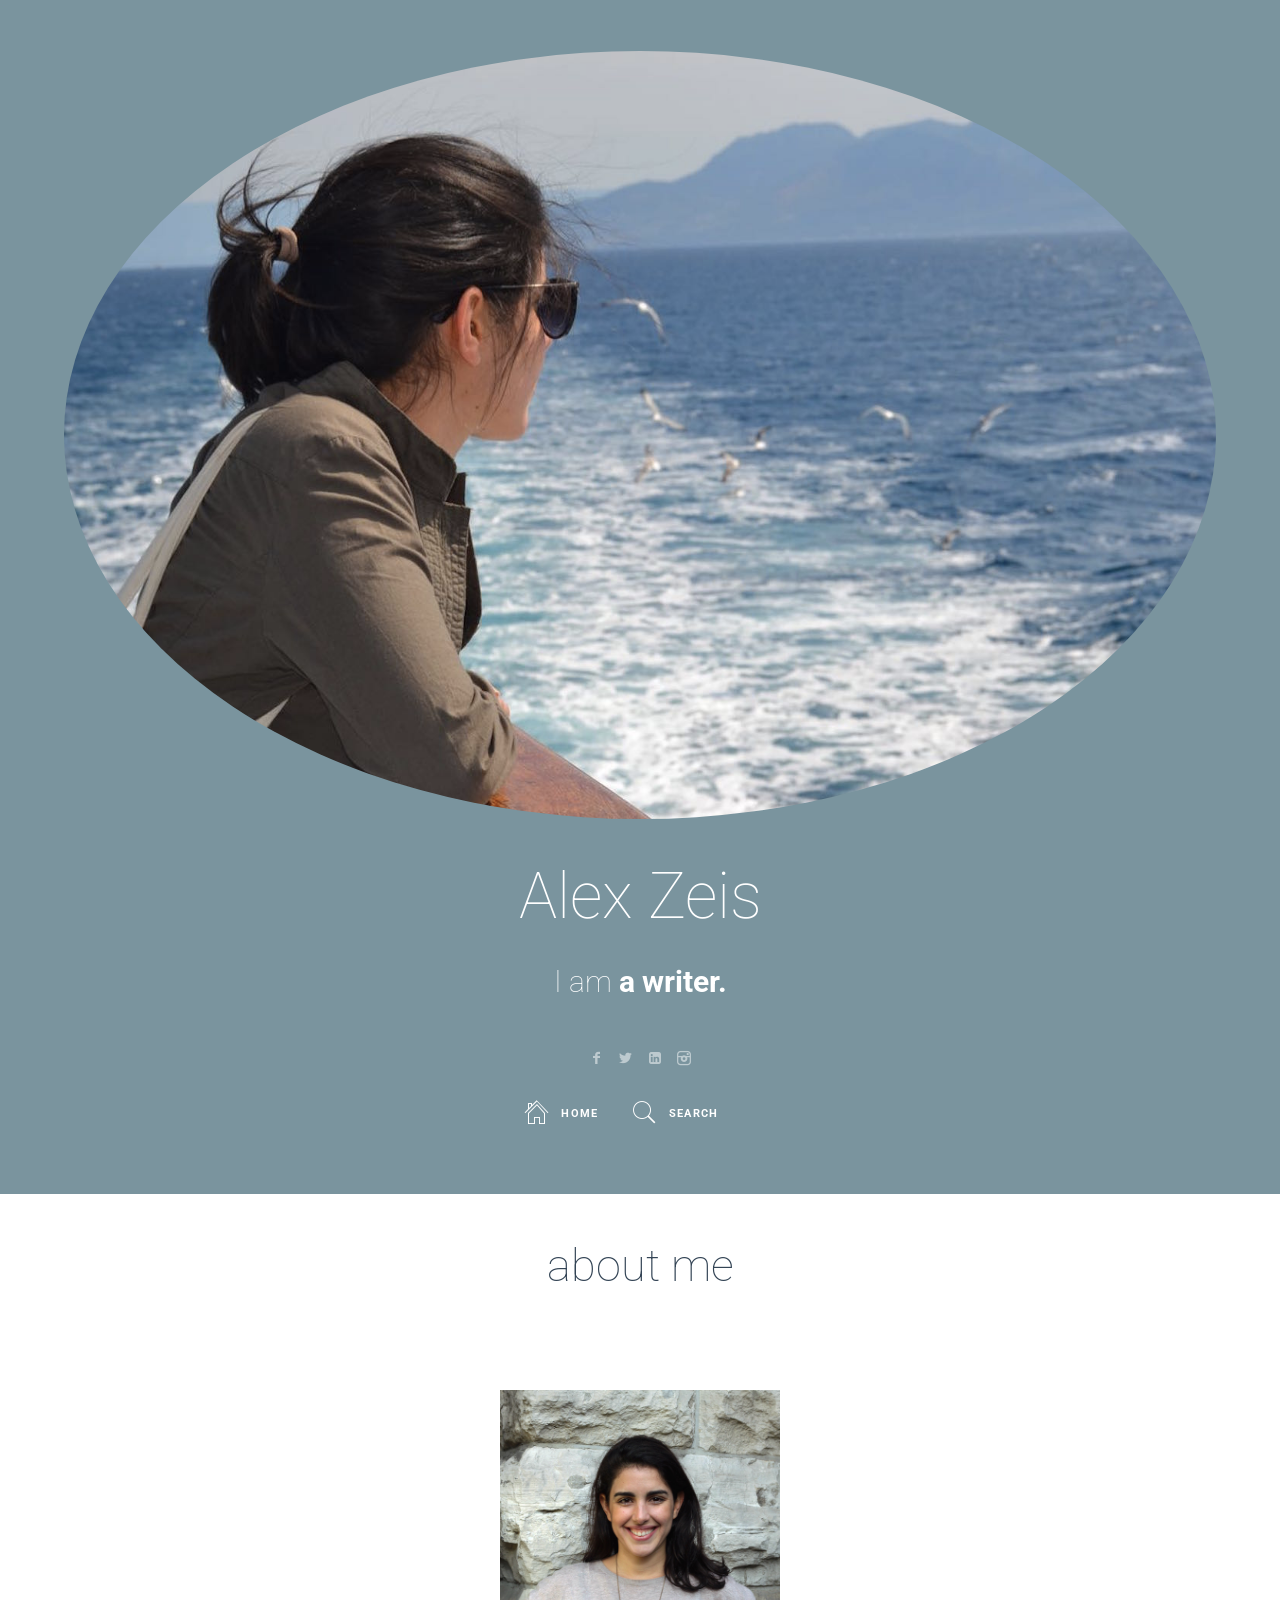
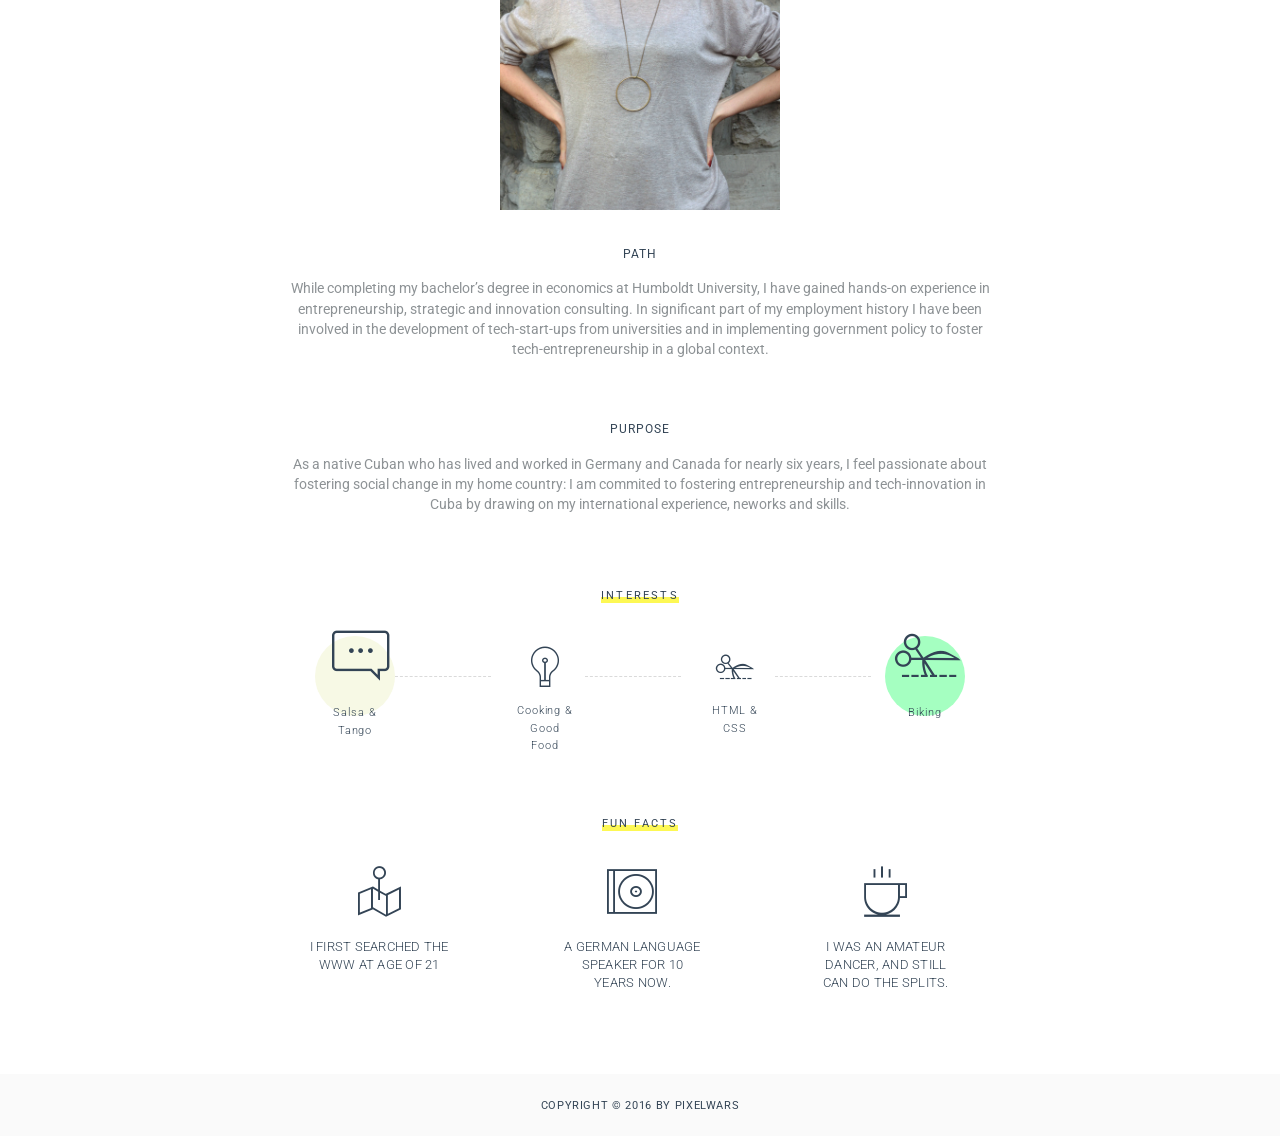
==== commit ec7c92ef: "some text and image restructuring" ====
--- a/about.html
+++ b/about.html
@@ -160,7 +160,7 @@
                                         <article class="page hentry">
                                             
                                             <!-- .entry-header -->
-                                            <header class="entry-header">
+                                            <header class="entry-header" style="padding-bottom: 0%;">
                                                  <h1 class="entry-title">about me</h1>
                                             </header>
                                             <!-- .entry-header -->
@@ -175,7 +175,7 @@
                                                 <!-- SERVICES -->
                         
                                                 <!-- section-title -->
-                                                <div class="section-title center">    
+                                                <div class="section-title center" style="padding-top: 0px;">
                                                     <h2>
                                                         <i></i>
                                                     </h2>
@@ -183,16 +183,16 @@
                                                 <!-- section-title -->
                                         
                                                 <!-- row -->			
-                                                <div class="row">
+                                                <div class="row" style="padding-top: 0px;">
                                         
                                                     <!-- col -->	
-                                                    <div class="col-sm-12 col-md-12">
+                                                    <div class="col-sm-12 col-md-12" style="padding-top: 0px;">
                                         
                                                         <!-- service -->
                                                         <div class="service">
                                                             <!--<i class="pe-7s-glasses"></i>-->
-                                                            <img src="images/home/simply_maite.jpg" alt="maite"/>
-                                                            <h4>experience</h4>
+                                                            <img src="images/home/maite_front.jpg" alt="maite" height="1000" width="auto" style="padding-top: 10px;"/>
+                                                            <h4>path</h4>
                                                             <p>While completing my bachelor’s degree in economics at Humboldt University, I have gained hands-on experience in entrepreneurship, strategic and innovation consulting. In significant part of my employment history I have been involved in the development of tech-start-ups from universities and in implementing government policy to foster tech-entrepreneurship in a global context.</p>
                                                         </div>
                                                         <!-- service -->
@@ -222,10 +222,11 @@
                                                 <!-- SERVICES -->
                                                 
                                         
-                                                
-                                                
-                                                
-                                                <!-- PROCESS -->
+
+
+                                                
+                                                
+                                                <!-- INTERESTS -->
                                                 
                                                 <!-- section-title -->
                                                 <div class="section-title center">    
@@ -240,68 +241,54 @@
                                                 <div class="row">
                                                     
                                                     <!-- col -->
-                                                    <div class="col-xs-4 col-sm-2">
+                                                    <div class="col-xs-6 col-sm-3">
                                         
                                                         <!-- process -->
                                                         <div class="process">
                                                             <i class="pe-7s-comment"></i>
                                                             <!--<img src="images/site/icon-03.png" alt="image"/>-->
-                                                            <h4>social entrepreneurship</h4>
-                                                        </div>
-                                                        <!-- process -->
-                                        
-                                                    </div>
-                                                    <!-- col -->
-                                                    
-                                                    <!-- col -->    
-                                                    <div class="col-xs-4 col-sm-2">
+                                                            <h4>Salsa & Tango</h4>
+                                                        </div>
+                                                        <!-- process -->
+                                        
+                                                    </div>
+                                                    <!-- col -->
+                                                    
+                                                    <!-- col -->
+                                                    <div class="col-xs-6 col-sm-3">
                                         
                                                         <!-- process -->
                                                         <div class="process">
                                                             <i class="pe-7s-light"></i>
-                                                            <h4>biking</h4>
-                                                        </div>
-                                                        <!-- process -->
-                                        
-                                                    </div>
-                                                    <!-- col -->
-                                        
-                                                    <!-- col -->
-                                                    <div class="col-xs-4 col-sm-2">
+                                                            <h4>Cooking & Good Food</h4>
+                                                        </div>
+                                                        <!-- process -->
+                                        
+                                                    </div>
+                                                    <!-- col -->
+
+
+                                        
+                                                    <!-- col -->
+                                                    <div class="col-xs-6 col-sm-3">
                                         
                                                         <!-- process -->
                                                         <div class="process">
                                                             <i class="pe-7s-scissors"></i>
-                                                            <h4>Salsa & Tango</h4>
-                                                        </div>
-                                                        <!-- process -->
-                                        
-                                                    </div>
-                                        
+                                                            <h4>HTML & CSS</h4>
+                                                        </div>
+                                                        <!-- process -->
+
+                                                    </div>
                                                     <!-- col -->
                                                     
                                                     <!-- col -->    
-                                                    <div class="col-xs-4 col-sm-2">
+                                                    <div class="col-xs-6 col-sm-3">
                                         
                                                         <!-- process -->
                                                         <div class="process">
-                                                            <i class="pe-7s-tools"></i>
-                                                            <h4>html</h4>
-                                                        </div>
-                                                        <!-- process -->
-                                        
-                                                    </div>
-                                                    <!-- col -->
-                                                    
-
-                                                    
-                                                    <!-- col -->    
-                                                    <div class="col-xs-4 col-sm-2">
-                                        
-                                                        <!-- process -->
-                                                        <div class="process">
-                                                            <i class="pe-7s-rocket"></i>
-                                                            <h4>food</h4>
+                                                            <i class="pe-7s-scissors"></i>
+                                                            <h4>Biking</h4>
                                                         </div>
                                                         <!-- process -->
                                         
@@ -310,17 +297,16 @@
                                         
                                                 </div>
                                                 <!-- row -->
-                                                <!-- PROCESS -->
-                                                
-                                                
-                                                
-
-                                                
-                                                <!-- FUN FACT -->
-                                                
-                                                <!-- section-title -->
-                                        
-                                                <div class="section-title center">    
+                                                <!-- INTERESTS -->
+                                                
+                                                
+
+                                                
+                                                <!-- FUN FACTS -->
+                                                
+                                                <!-- section-title -->
+                                        
+                                                <div class="section-title center" style="padding-top: 25px;">
                                                     <h2>
                                                         <i>fun facts</i>
                                                     </h2>
@@ -350,7 +336,7 @@
                                                         <!-- fun-fact -->
                                                         <div class="fun-fact">
                                                             <i class="pe-7s-album"></i>
-                                                            <h4>I've been speaking German language for 10 years.</h4>
+                                                            <h4>A German language speaker for 10 years now.</h4>
                                                         </div>
                                                         <!-- fun-fact -->
                                         
@@ -363,7 +349,7 @@
                                                         <!-- fun-fact -->
                                                         <div class="fun-fact">
                                                             <i class="pe-7s-coffee"></i>
-                                                            <h4> I've been an amateur dancer, and still can do the splits.</h4>
+                                                            <h4> I was an amateur dancer, and still can do the splits.</h4>
                                                         </div>
                                                         <!-- fun-fact -->
                                         
--- a/css/768.css
+++ b/css/768.css
@@ -288,17 +288,17 @@
     
     /* SERVICES */
     .service {
-        padding: 0.6em 0 0; text-align: center;
+        padding: 0.6.em 0 0; text-align: center;
     	}
     .service i,
 	.service img { 
-        float: none; width: auto; max-width: 84px; line-height: 1; font-size: 64px; margin-bottom: 18px;
+        float: none; width: auto; max-width: 280px; line-height: 1; font-size: 64px; margin-bottom: 35px;
     	}
     .service p {
         margin-left: 0;
     	}
     .service h4 {
-        margin-left: 0; margin-bottom: .8em;
+        margin-left: 0; margin-bottom: 1.2em;
     	}
 	
 	/* CLIENTS */
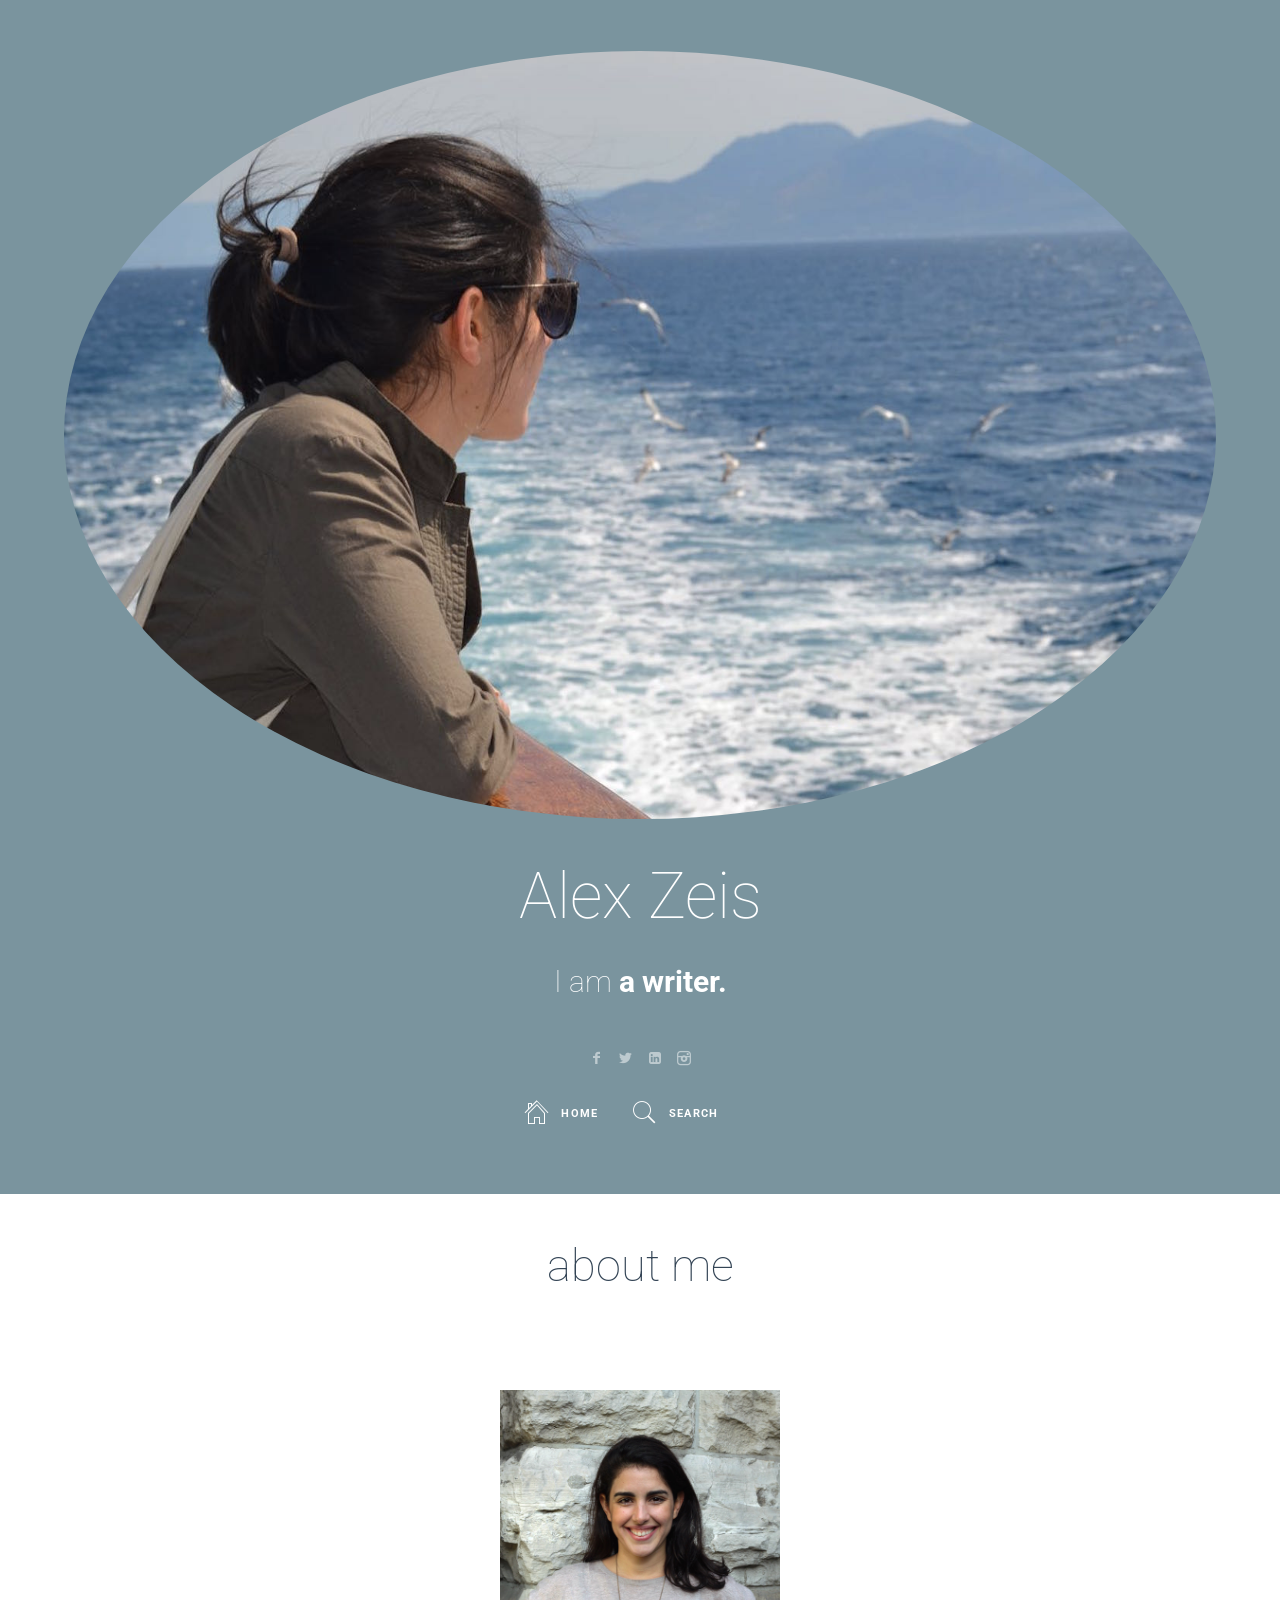
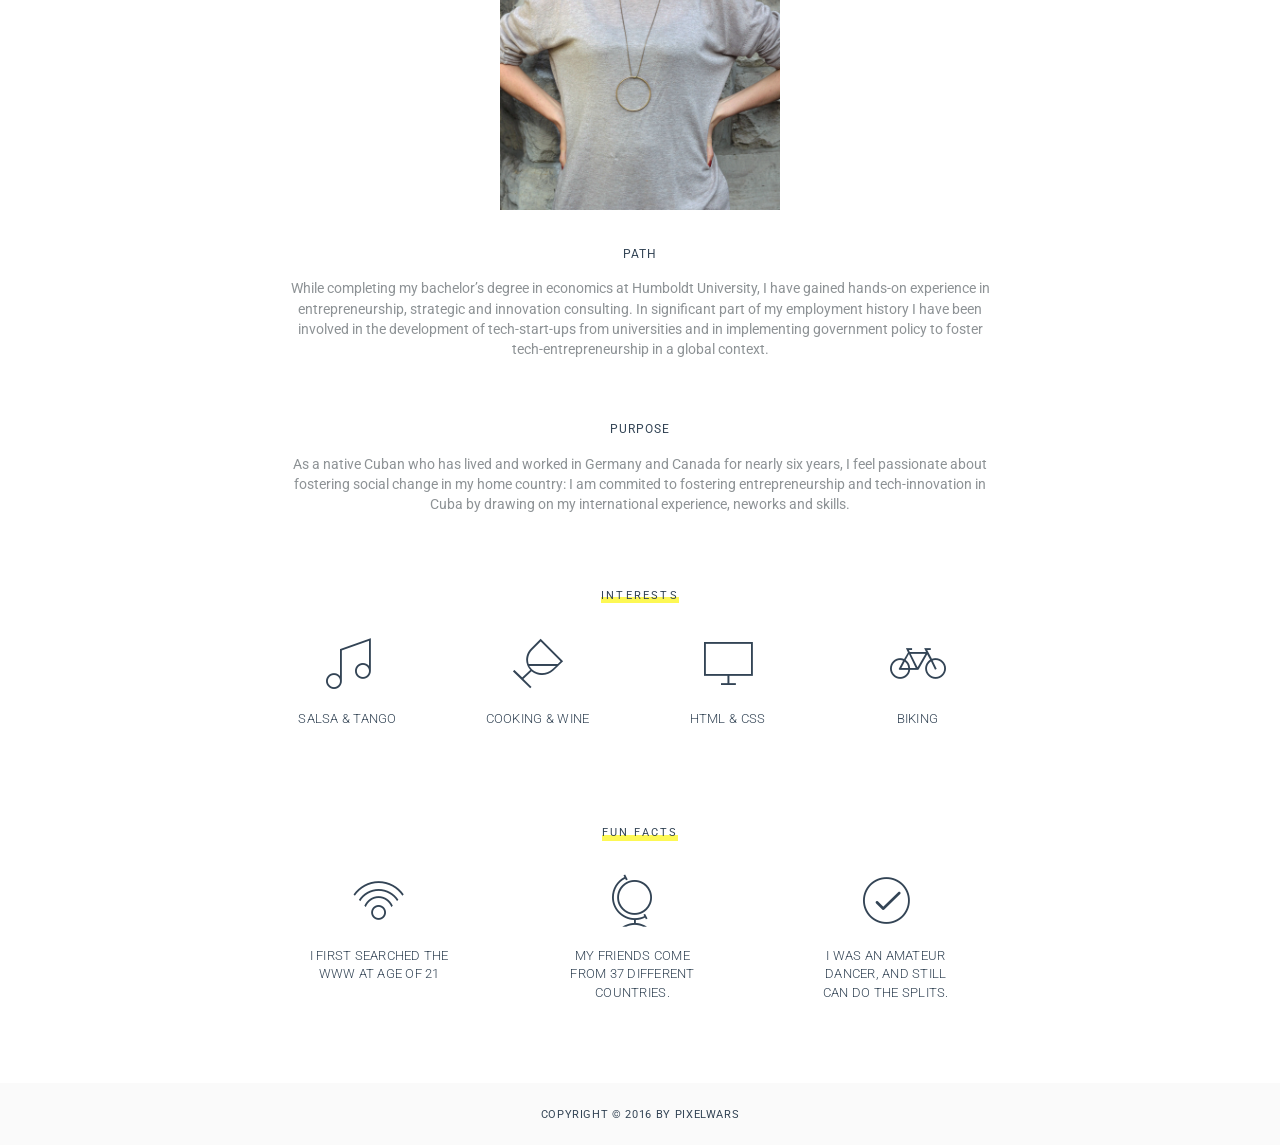
==== commit 21bfe78c: "icons" ====
--- a/about.html
+++ b/about.html
@@ -11,10 +11,10 @@
     <title>Maite Hernandez Zubeldia</title>
 
         <!-- FAV and TOUCH ICONS -->
-        <link rel="shortcut icon" href="images/ico/favicon.ico">
-        <link rel="apple-touch-icon" href="images/ico/apple-touch-icon.png">
-		 
-        <!-- FONTS -->
+    <!--  <link rel="shortcut icon" href="images/ico/favicon.ico">
+     <link rel="apple-touch-icon" href="images/ico/apple-touch-icon.png"> <!--
+
+     <!-- FONTS -->
         <link href='https://fonts.googleapis.com/css?family=Roboto:100,100italic,300,300italic,400,400italic,700,700italic' rel='stylesheet' type='text/css'> 
                          
         <!-- STYLES -->
@@ -172,7 +172,7 @@
                                             
                                                 
                                                 
-                                                <!-- SERVICES -->
+                                                <!-- VERTICAL PROFILE -->
                         
                                                 <!-- section-title -->
                                                 <div class="section-title center" style="padding-top: 0px;">
@@ -203,14 +203,14 @@
                                                     <!-- col -->
                                                     <div class="col-sm-12 col-md-12">
                                         
-                                                        <!-- service -->
+                                                        <!-- horizontal -->
                                                         <div class="service">
                                                             <!--<i class="pe-7s-joy"></i>-->
                                                             <img src="" alt=""/>
                                                             <h4>purpose</h4>
                                                             <p>As a native Cuban who has lived and worked in Germany and Canada for nearly six years, I feel passionate about fostering social change in my home country: I am commited to fostering entrepreneurship and tech-innovation in Cuba by drawing on my international experience, neworks and skills.</p>
                                                         </div>
-                                                        <!-- service -->
+                                                        <!-- horizontal -->
                                         
 
                                         
@@ -219,7 +219,7 @@
                                                     
                                                 </div>
                                                 <!-- row -->	
-                                                <!-- SERVICES -->
+                                                <!-- VERTICAL PROFILE -->
                                                 
                                         
 
@@ -235,7 +235,7 @@
                                                     </h2>
                                                 </div>
                                                 <!-- section-title -->
-                                        
+
                                                 
                                                 <!-- row -->
                                                 <div class="row">
@@ -244,9 +244,8 @@
                                                     <div class="col-xs-6 col-sm-3">
                                         
                                                         <!-- process -->
-                                                        <div class="process">
-                                                            <i class="pe-7s-comment"></i>
-                                                            <!--<img src="images/site/icon-03.png" alt="image"/>-->
+                                                        <div class="fun-fact">
+                                                            <i class="pe-7s-music"></i>
                                                             <h4>Salsa & Tango</h4>
                                                         </div>
                                                         <!-- process -->
@@ -258,9 +257,9 @@
                                                     <div class="col-xs-6 col-sm-3">
                                         
                                                         <!-- process -->
-                                                        <div class="process">
-                                                            <i class="pe-7s-light"></i>
-                                                            <h4>Cooking & Good Food</h4>
+                                                        <div class="fun-fact">
+                                                            <i class="pe-7s-wine"></i>
+                                                            <h4>Cooking & Wine</h4>
                                                         </div>
                                                         <!-- process -->
                                         
@@ -273,8 +272,8 @@
                                                     <div class="col-xs-6 col-sm-3">
                                         
                                                         <!-- process -->
-                                                        <div class="process">
-                                                            <i class="pe-7s-scissors"></i>
+                                                        <div class="fun-fact">
+                                                            <i class="pe-7s-monitor"></i>
                                                             <h4>HTML & CSS</h4>
                                                         </div>
                                                         <!-- process -->
@@ -286,8 +285,8 @@
                                                     <div class="col-xs-6 col-sm-3">
                                         
                                                         <!-- process -->
-                                                        <div class="process">
-                                                            <i class="pe-7s-scissors"></i>
+                                                        <div class="fun-fact">
+                                                            <i class="pe-7s-bicycle"></i>
                                                             <h4>Biking</h4>
                                                         </div>
                                                         <!-- process -->
@@ -321,8 +320,8 @@
                                         
                                                         <!-- fun-fact -->
                                                         <div class="fun-fact">
-                                                            <i class="pe-7s-map-2"></i>
-                                                            <!--<img src="images/site/icon-03.png" alt="image"/>-->
+                                                            <i class="pe-7s-signal"></i>
+
                                                             <h4>I first searched the www at age of 21</h4>
                                                         </div>
                                                         <!-- fun-fact -->
@@ -335,8 +334,8 @@
                                         
                                                         <!-- fun-fact -->
                                                         <div class="fun-fact">
-                                                            <i class="pe-7s-album"></i>
-                                                            <h4>A German language speaker for 10 years now.</h4>
+                                                            <i class="pe-7s-world"></i>
+                                                            <h4>My friends come from 37 different countries.</h4>
                                                         </div>
                                                         <!-- fun-fact -->
                                         
@@ -348,7 +347,7 @@
                                         
                                                         <!-- fun-fact -->
                                                         <div class="fun-fact">
-                                                            <i class="pe-7s-coffee"></i>
+                                                            <i class="pe-7s-check"></i>
                                                             <h4> I was an amateur dancer, and still can do the splits.</h4>
                                                         </div>
                                                         <!-- fun-fact -->
